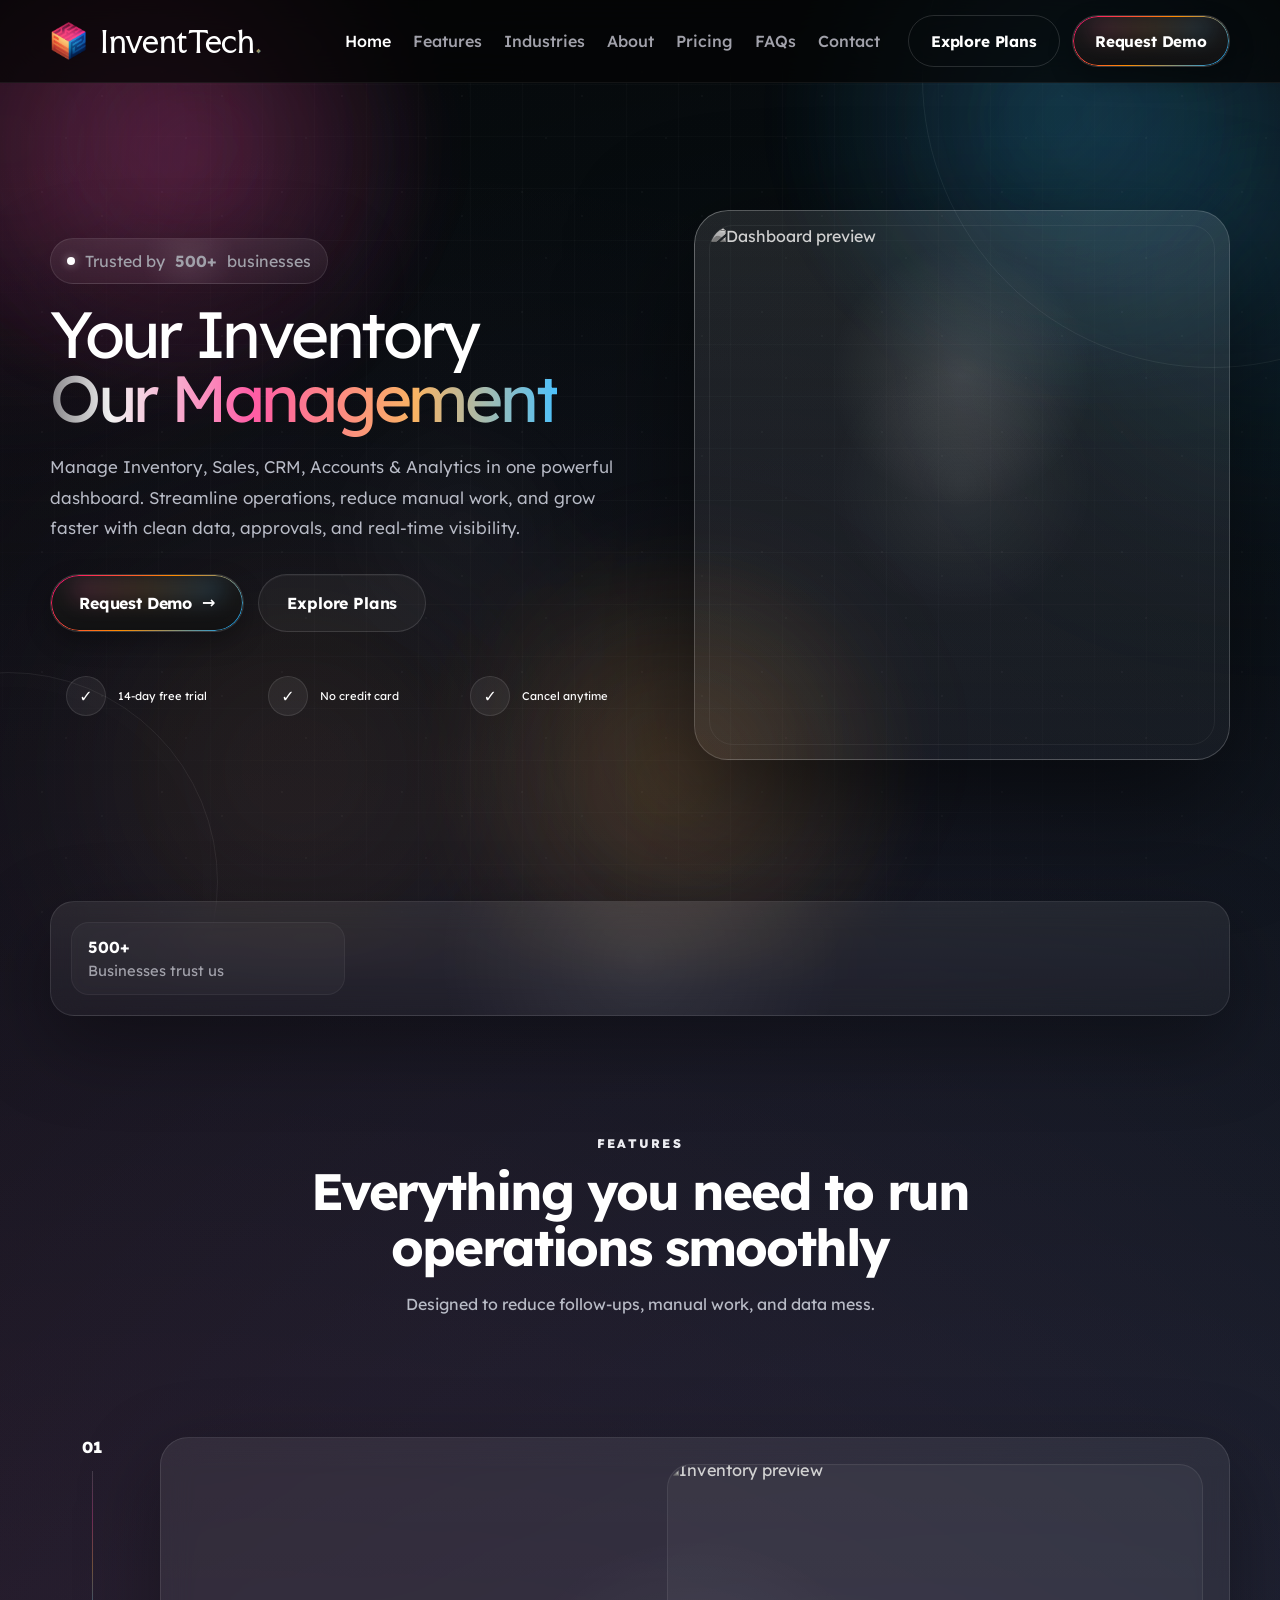
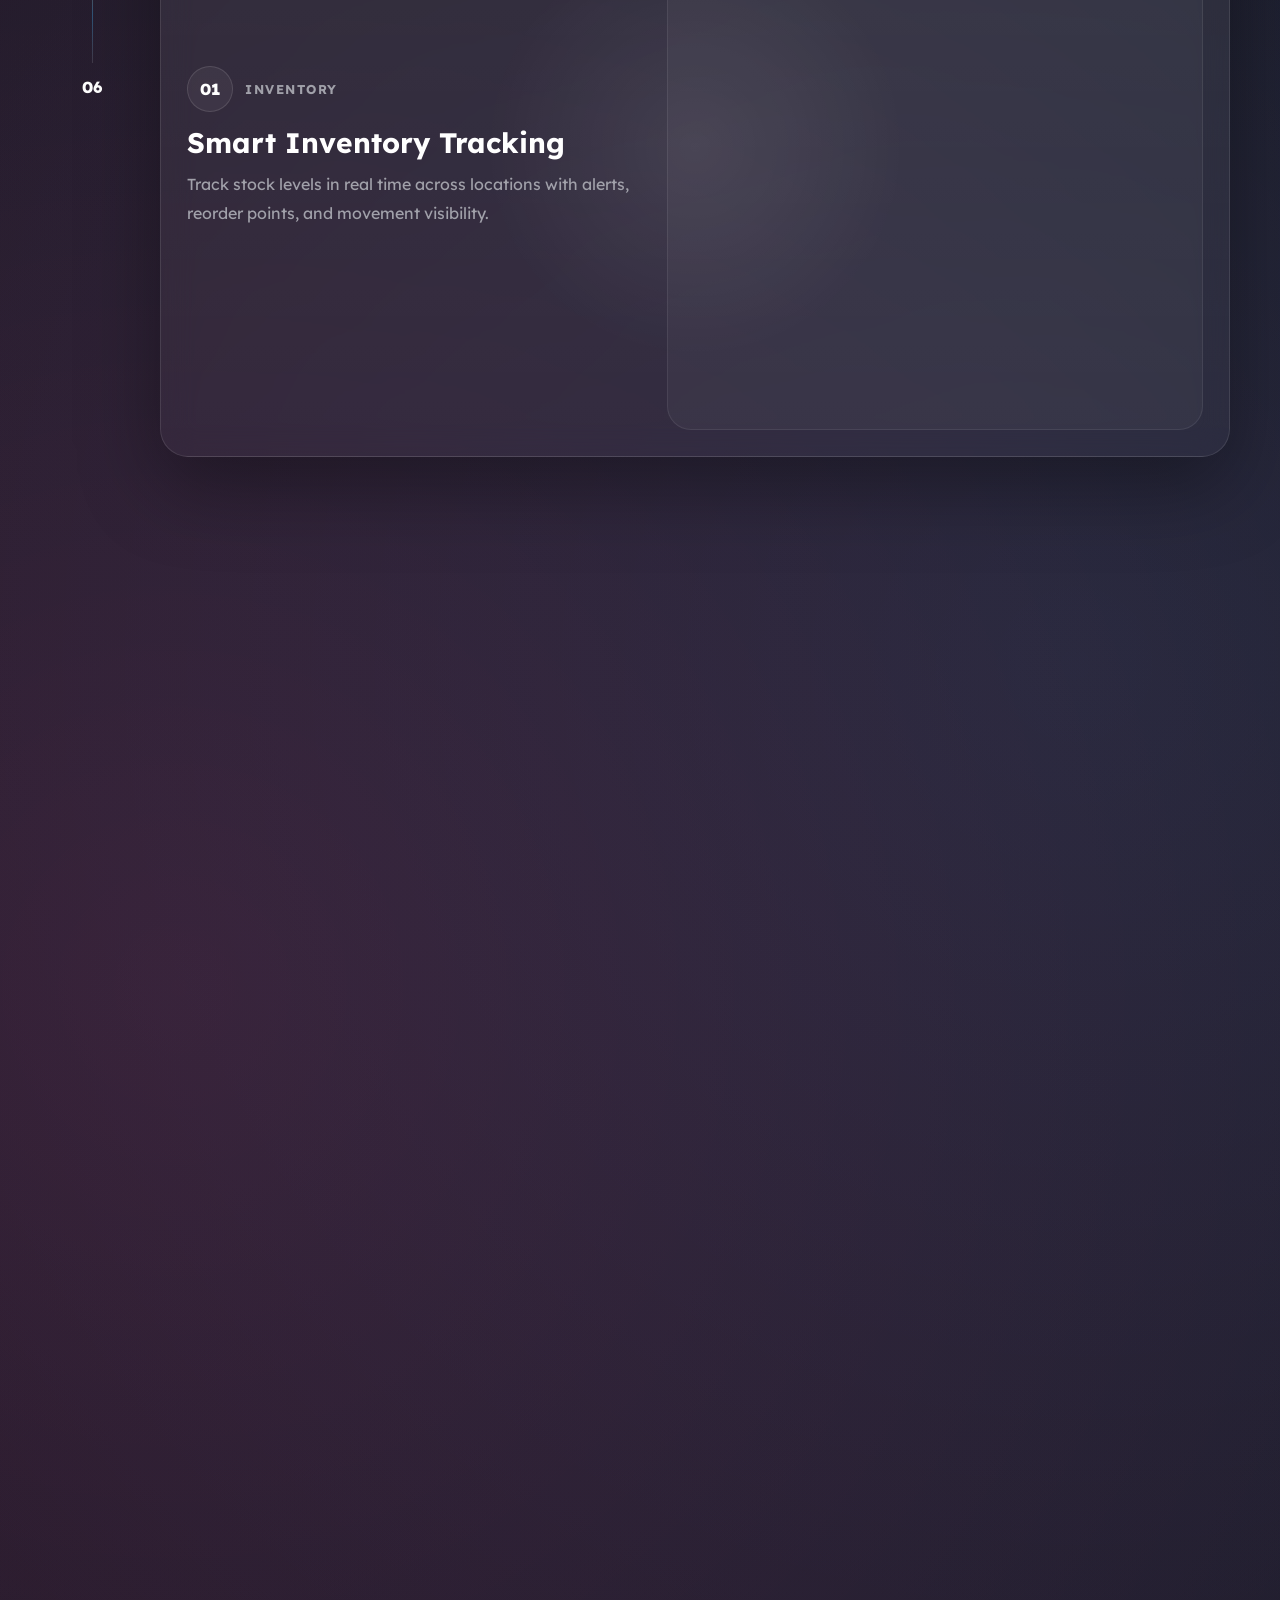
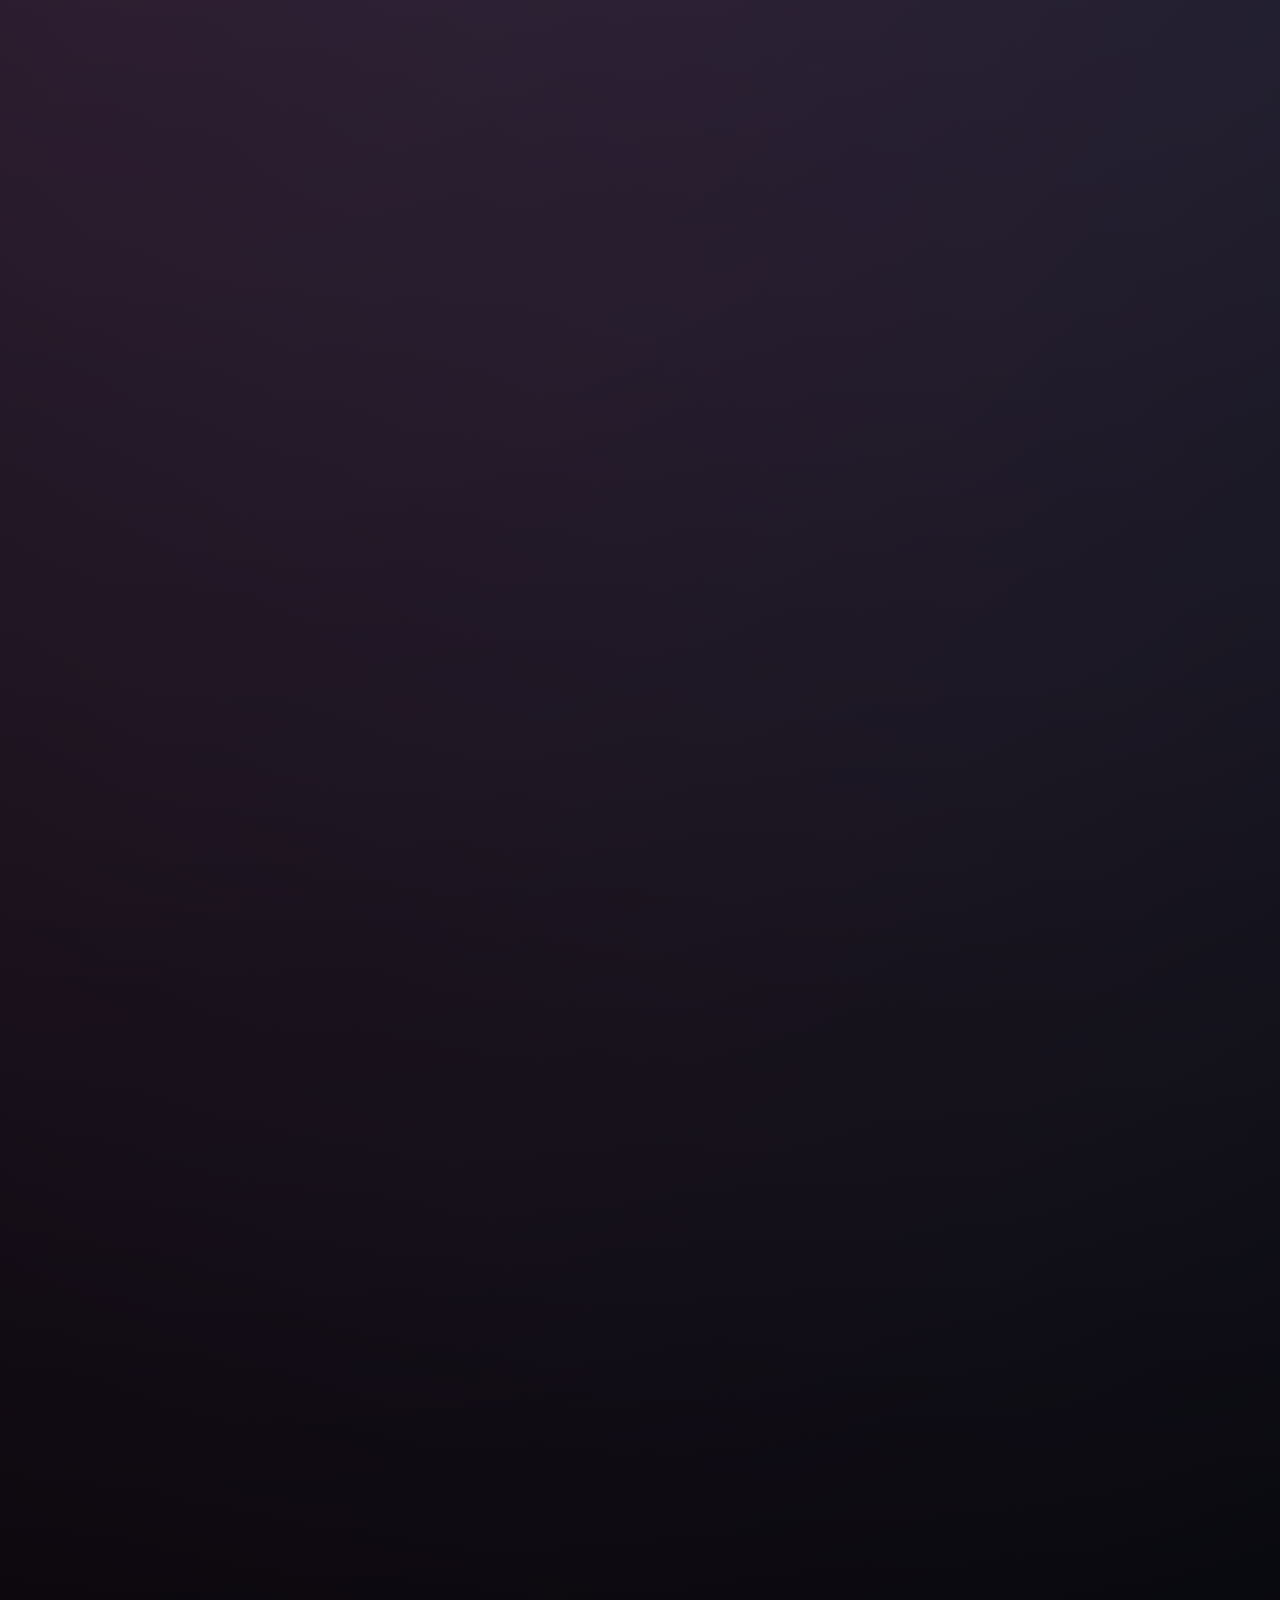
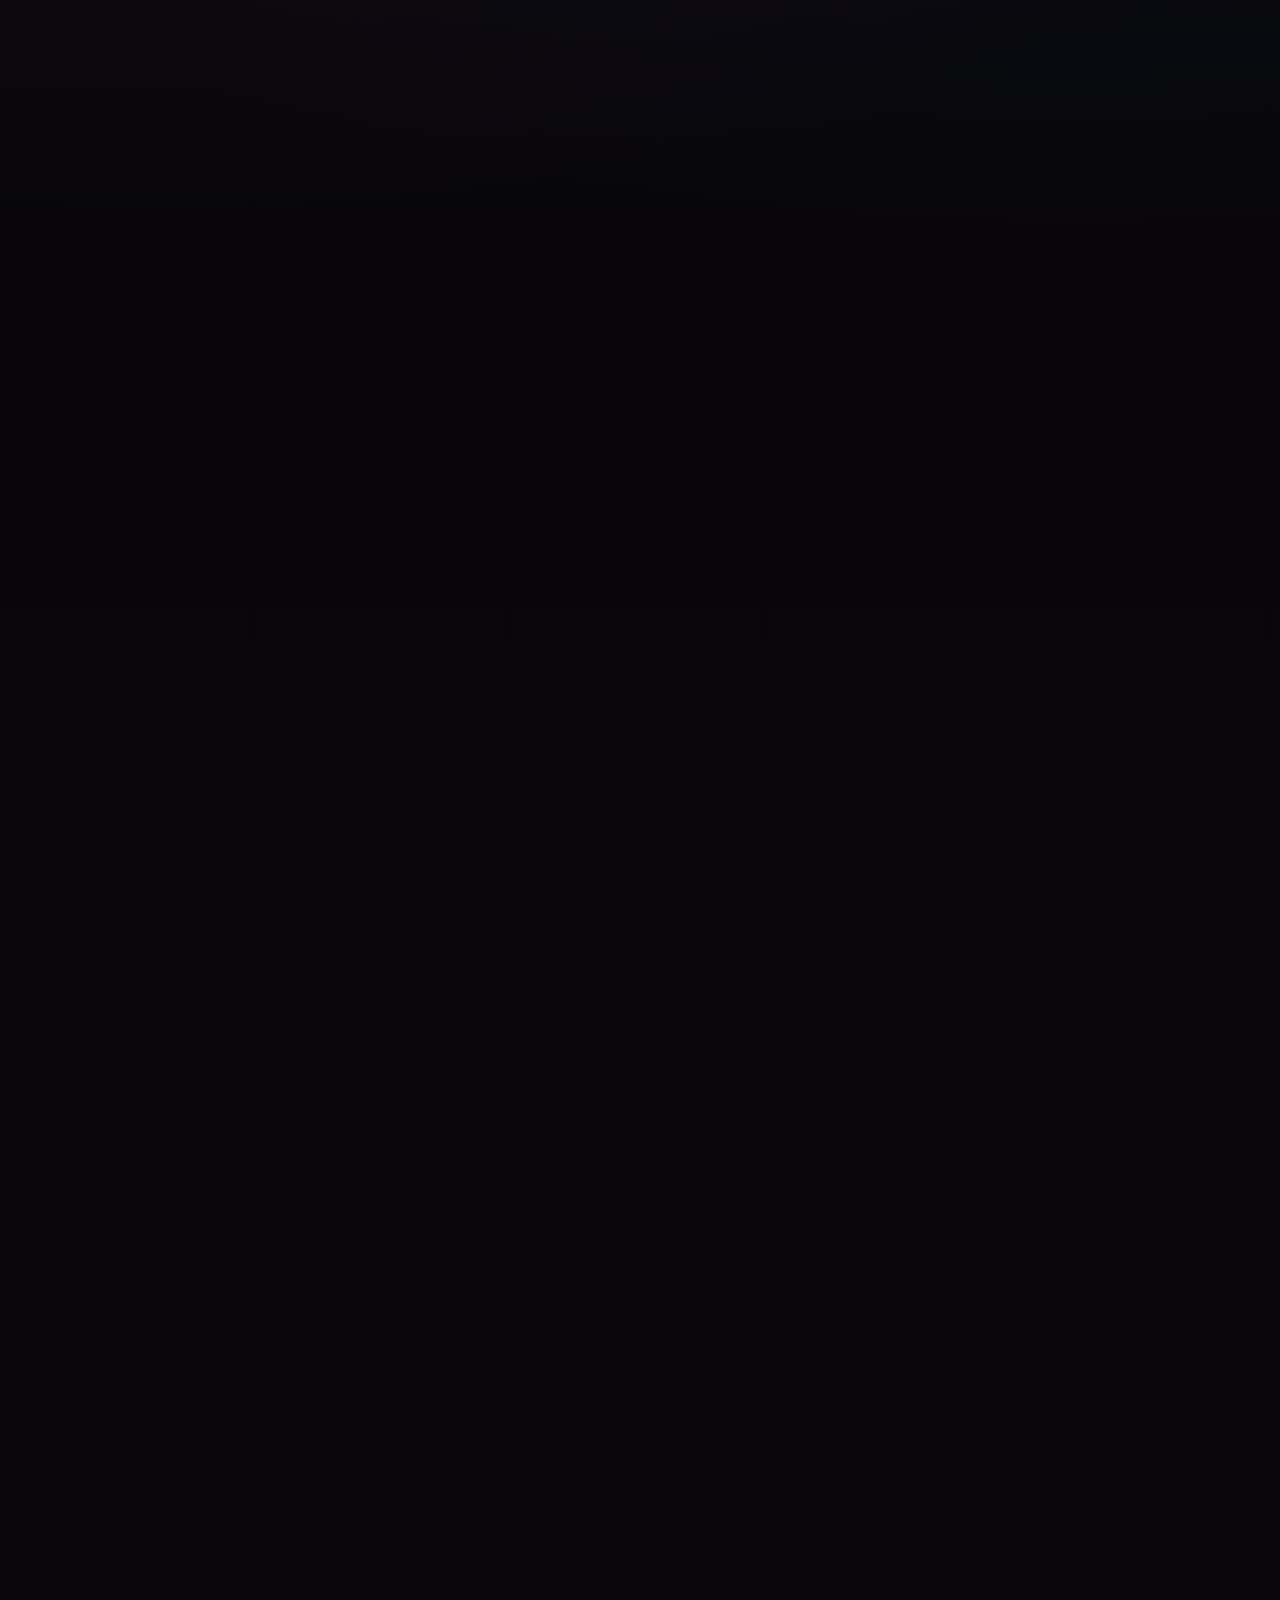
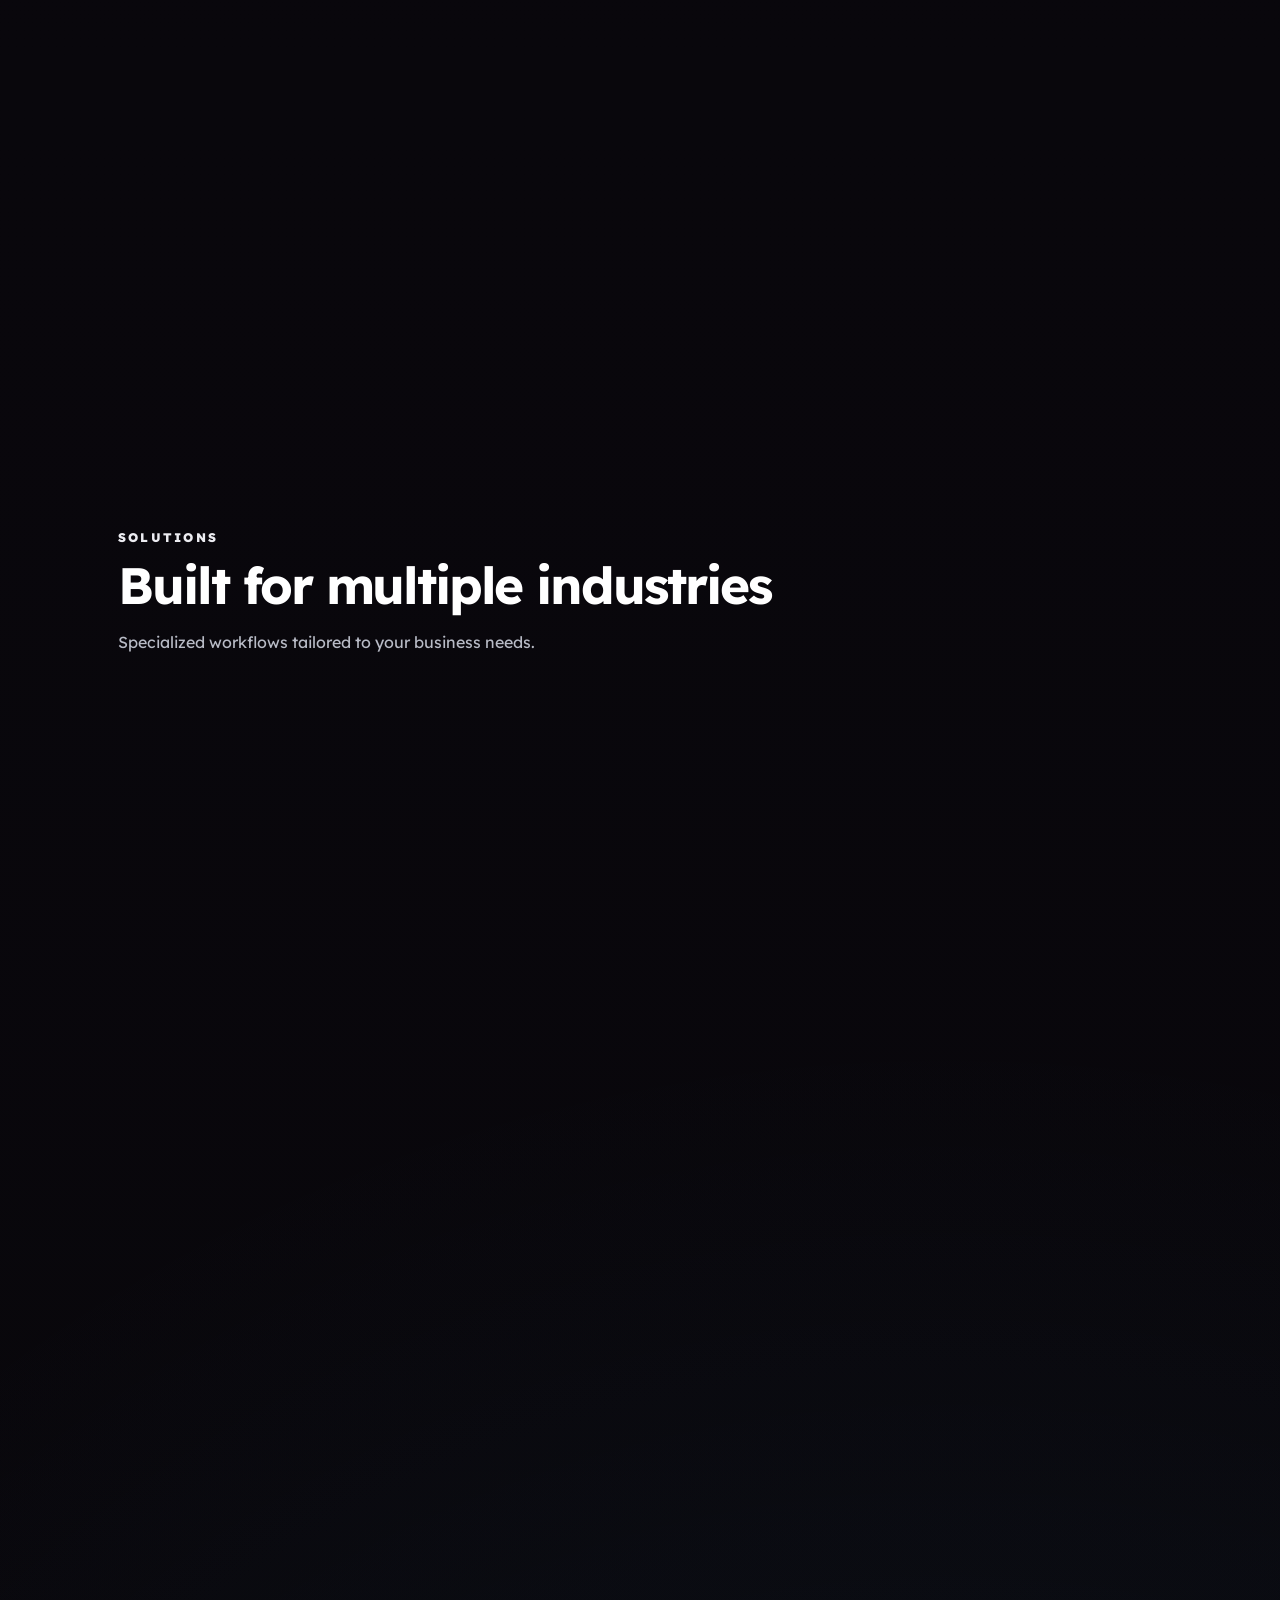
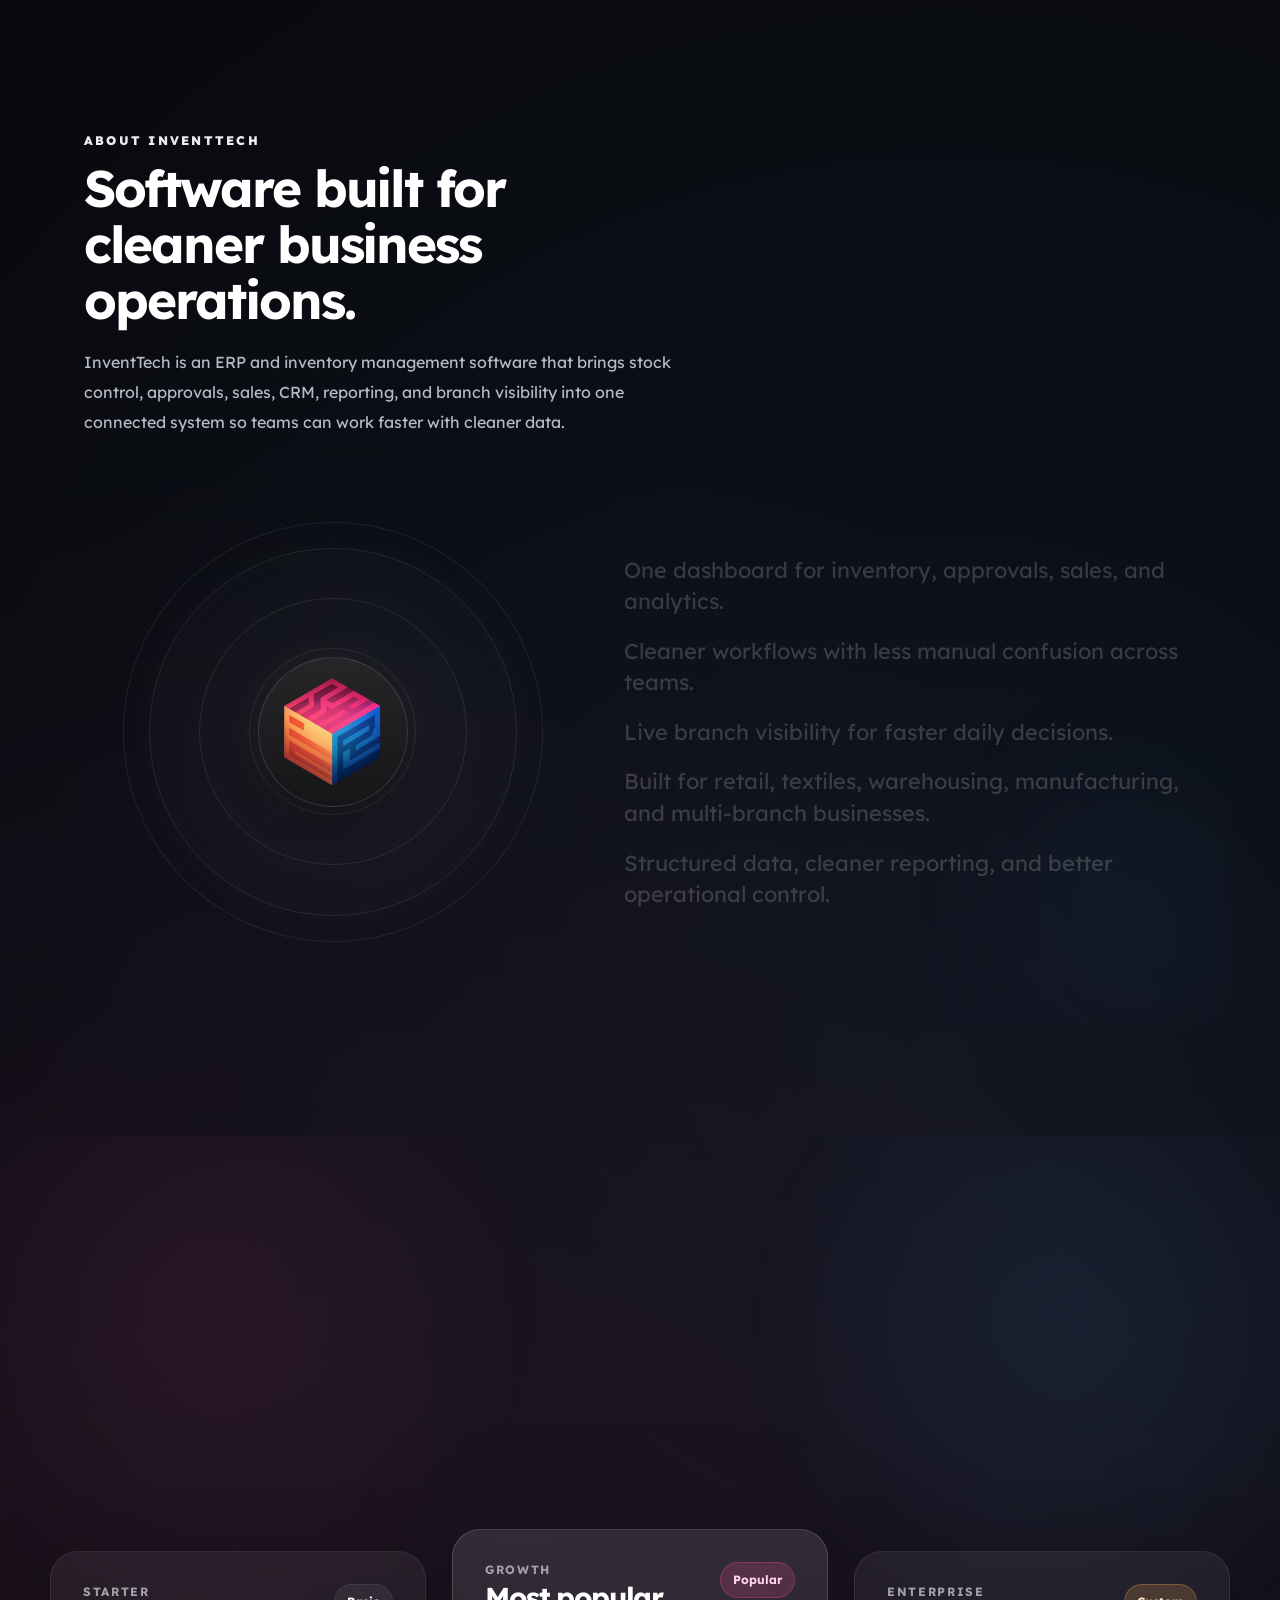
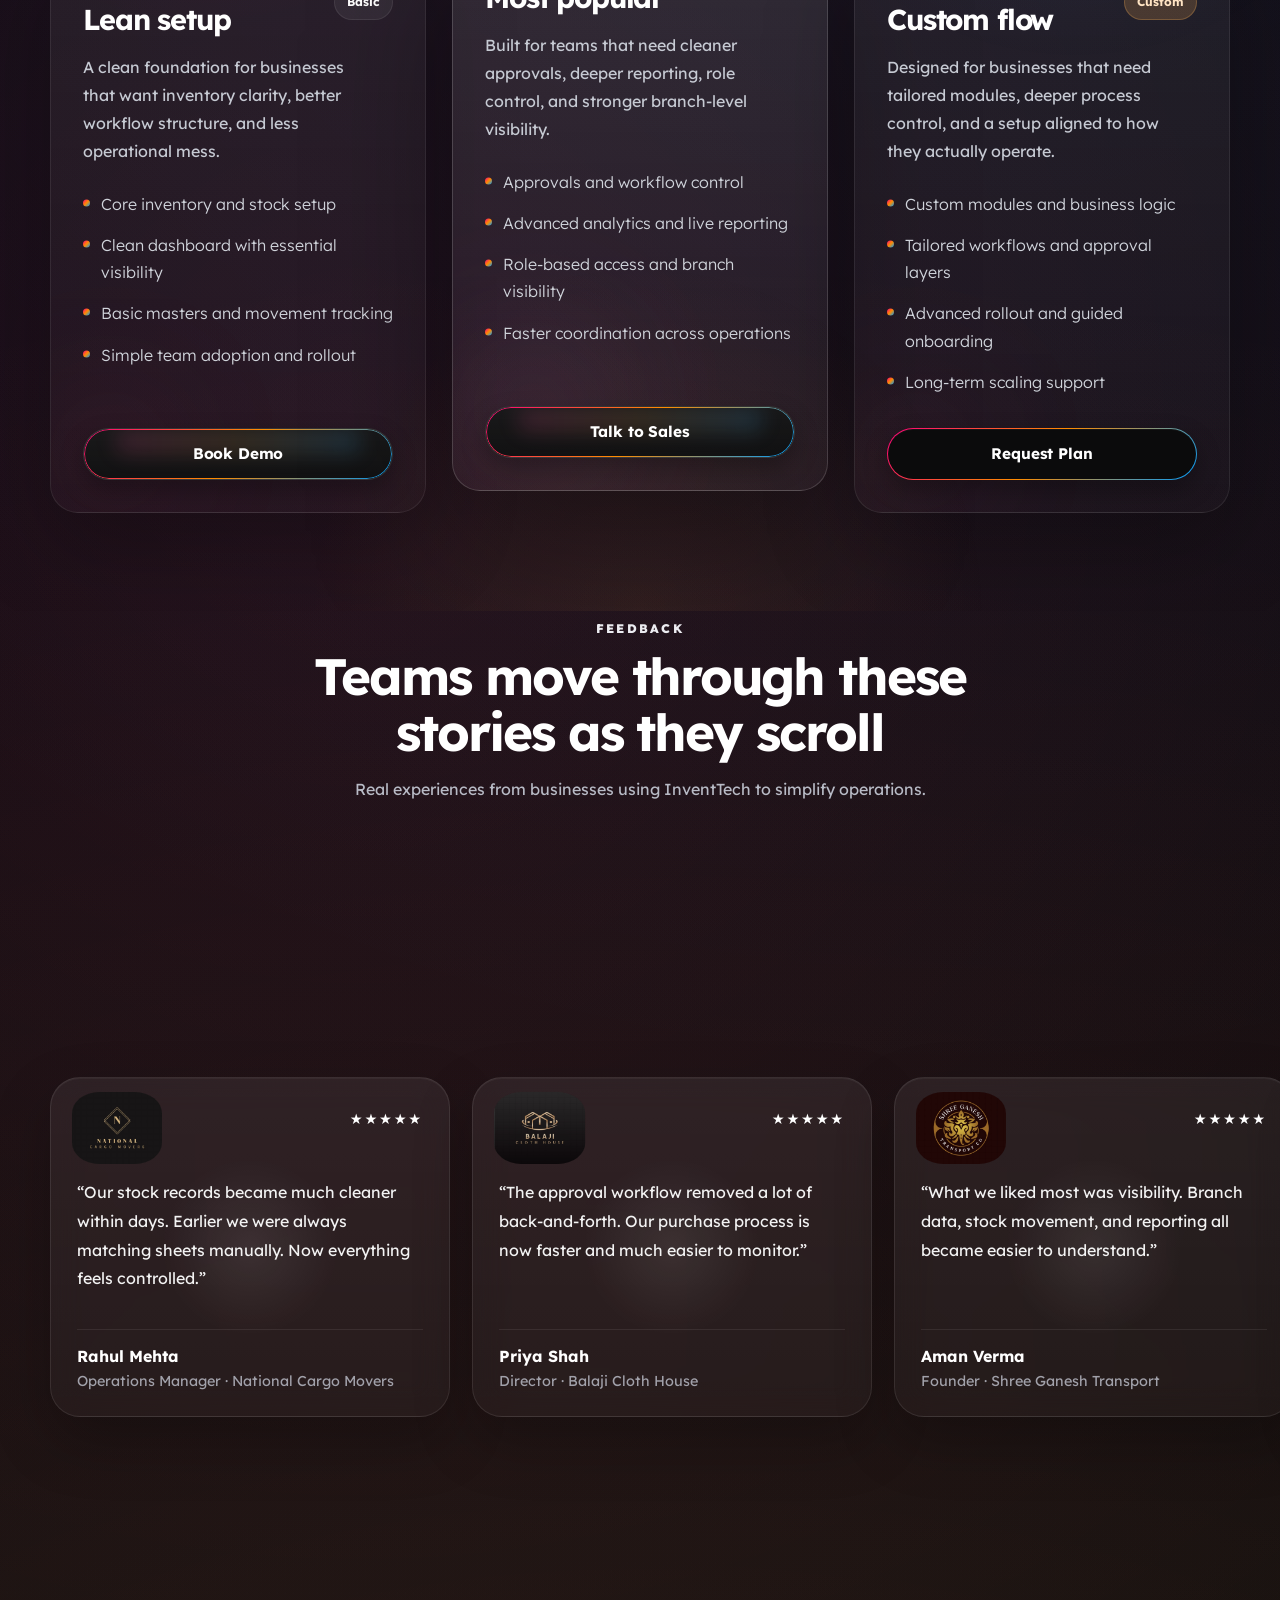
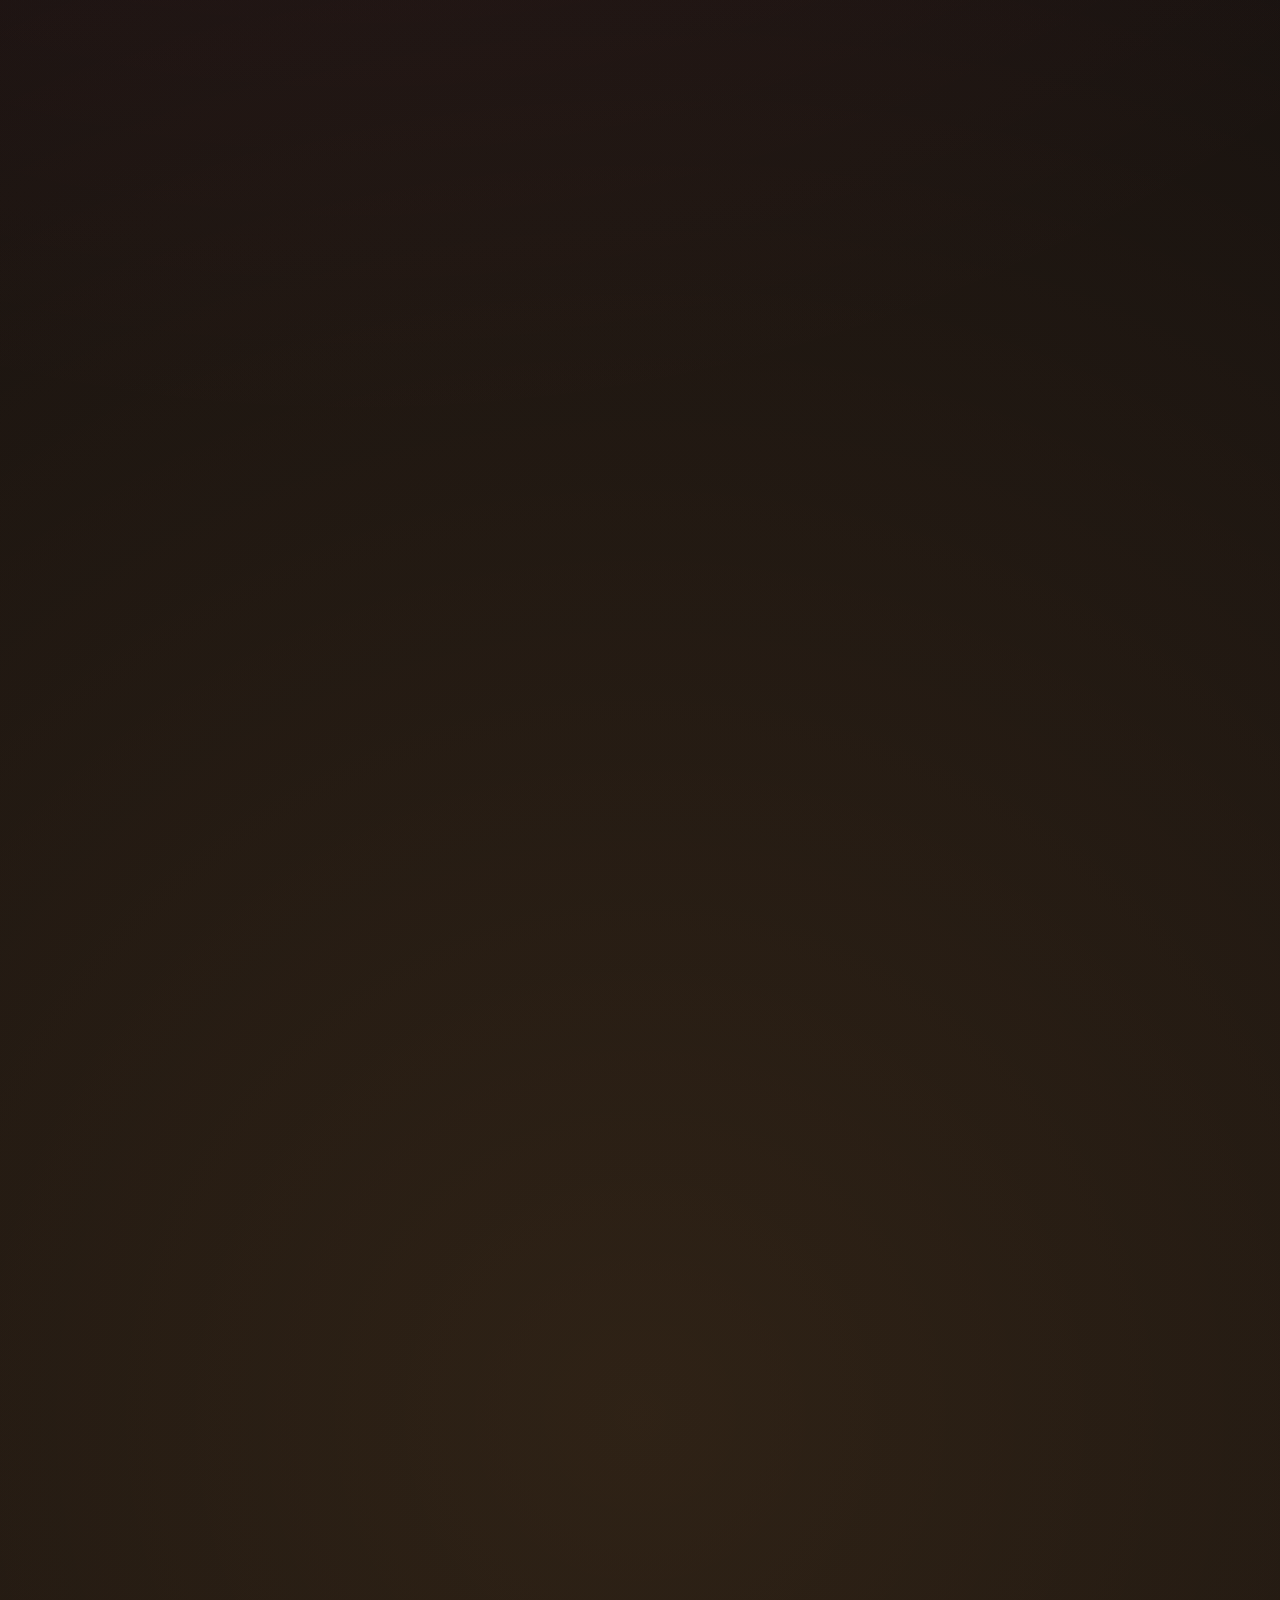
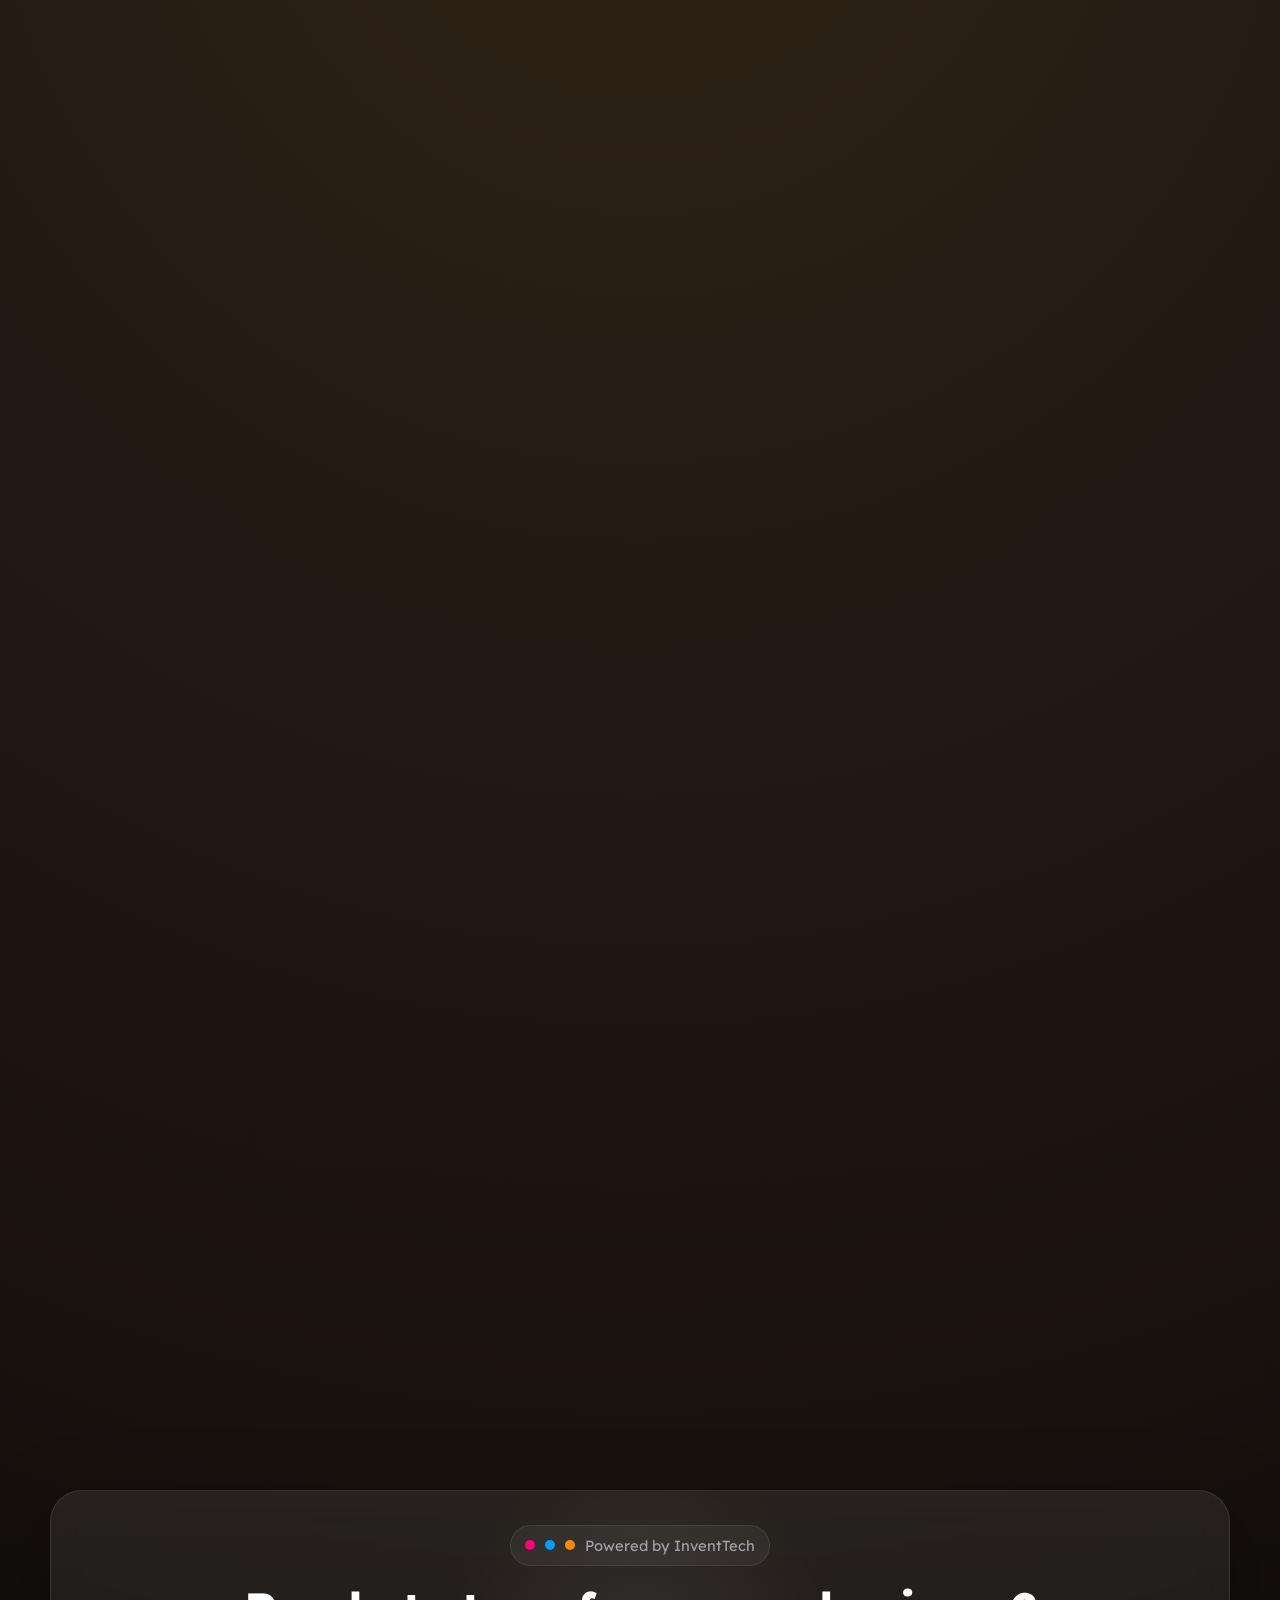
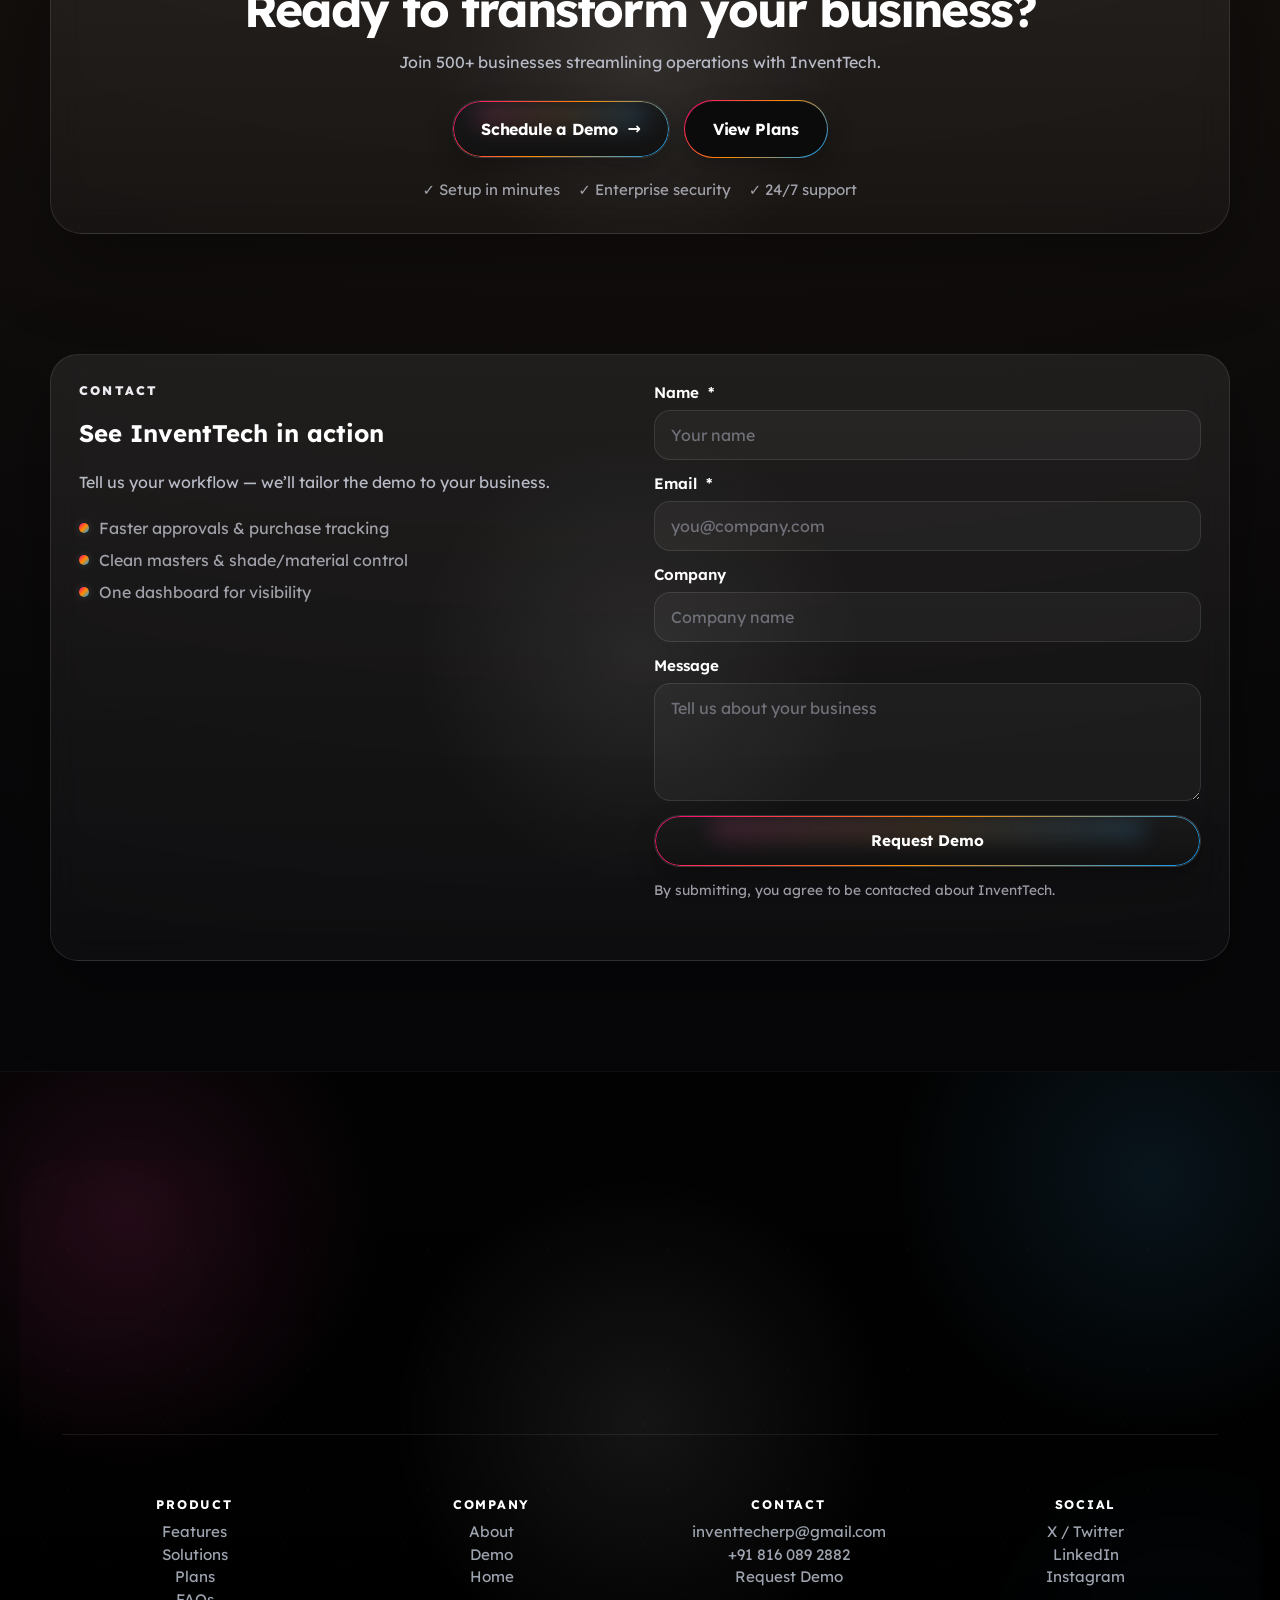
==== index.html @ 354787e5 "bug 8 solved" ====
<!DOCTYPE html>
<html lang="en">

<head>
  <meta charset="UTF-8" />
  <meta name="viewport" content="width=device-width, initial-scale=1.0" />
  <title>InventTech. — ERP & Inventory Management</title>
  <meta name="description"
    content="InventTech helps businesses manage inventory, sales, CRM, accounts, approvals, and analytics in one powerful platform." />

  <link rel="preconnect" href="https://fonts.googleapis.com" />
  <link rel="preconnect" href="https://fonts.gstatic.com" crossorigin />
  <link href="https://fonts.googleapis.com/css2?family=Inter:wght@400;500;600;700;800;900&display=swap"
    rel="stylesheet" />

  <link rel="stylesheet" href="style.css" />
  <link rel="icon" type="image/png" href="favicon.ico.png">
</head>

<body class="preload">
  <div class="intro-loader" id="introLoader" aria-hidden="true">
    <div class="intro-loader__inner">
      <div class="intro-loader__glow"></div>
      <span><img src="logo.png" class="logo-loader" alt=""></span>
      <div class="intro-loader__brand">
        <span class="intro-loader__word intro-loader__slogan ">InventTech. &nbsp;</span>
        <span class="intro-loader__word">Where Invention Meets Inventory</span>

      </div>
    </div>
  </div>

  <div class="progress" aria-hidden="true">
    <span class="progress__bar" id="progressBar"></span>
  </div>

  <div class="bg" aria-hidden="true">
    <span class="blob b1"></span>
    <span class="blob b2"></span>
    <span class="blob b3"></span>
    <span class="ring r1"></span>
    <span class="ring r2"></span>
    <div class="grid"></div>
    <div class="noise"></div>
  </div>

  <header class="header">
    <div class="container header__inner">
      <a class="brand magnetic" href="#top" aria-label="InventTech Home">
        <span><img class="logo-header" src="logo.png" alt=""></span>
        <span class="brand__text">InventTech<span class="dot">.</span></span>
      </a>

      <nav class="nav" aria-label="Primary navigation">
        <button class="nav__toggle magnetic" id="navToggle" aria-label="Open menu" aria-expanded="false"
          aria-controls="navPanel" type="button">
          <span></span><span></span><span></span>
        </button>

        <div class="nav__panel" id="navPanel">
          <ul class="nav__links" role="list">
            <li><a class="nav__link is-active" href="#top">Home</a></li>
            <li><a class="nav__link" href="#features">Features</a></li>
            <li><a class="nav__link" href="#industries">Industries</a></li>
            <li><a class="nav__link" href="#about">About</a></li>
            <li><a class="nav__link" href="#pricing">Pricing</a></li>
            <li><a class="nav__link" href="#faqs">FAQs</a></li>
            <li><a class="nav__link" href="#contact">Contact</a></li>
          </ul>

          <div class="nav__cta">


            <a class="btn btn--ghost magnetic ripple" href="#pricing">
              <span>Explore Plans</span>
            </a>
            <a class="btn btn--primary magnetic ripple" href="#contact">
              <span class="btn__shine"></span>
              <span>Request Demo</span>
            </a>
          </div>
        </div>
      </nav>
    </div>
  </header>

  <main id="top" class="main">
    <section class="hero container">
      <div class="hero__left">
        <div class="badge reveal spotlight" style="--d:0">
          <span class="badge__dot"></span>
          Trusted by
          <b><span class="count" data-count="500" data-suffix="+">0</span></b>
          businesses
        </div>

        <h1 class="hero__title reveal" style="--d:1">
          Your Inventory<br />
          <span class="grad">Our Management</span>
        </h1>

        <p class="hero__sub reveal" style="--d:2">
          Manage Inventory, Sales, CRM, Accounts & Analytics in one powerful dashboard.
          Streamline operations, reduce manual work, and grow faster with clean data,
          approvals, and real-time visibility.
        </p>

        <div class="hero__actions reveal" style="--d:3">
          <a class="btn btn--primary btn--lg magnetic ripple" href="#contact">
            <span class="btn__shine"></span>
            <span>Request Demo</span>
            <span class="btn__icon">→</span>
          </a>

          <a class="btn btn--soft btn--lg magnetic ripple" href="#pricing">
            <span>Explore Plans</span>
          </a>
        </div>

        <div class="mini-stats reveal" style="--d:4">
          <div class="mini ">
            <div class="mini__icon">✓</div>
            <div class="mini__text">
              <div class="mini__v">14-day free trial</div>
            </div>
          </div>

          <div class="mini ">
            <div class="mini__icon">✓</div>
            <div class="mini__text">
              <div class="mini__v">No credit card </div>
            </div>
          </div>

          <div class="mini ">
            <div class="mini__icon">✓</div>
            <div class="mini__text">
              <div class="mini__v">Cancel anytime</div>
            </div>
          </div>
        </div>
      </div>

      <div class="hero__right">
        <div class="device reveal spotlight tilt" style="--d:2">
          <div class="device__shine" aria-hidden="true"></div>
          <img class="device__img"
            src="https://images.unsplash.com/photo-1551288049-bebda4e38f71?q=80&w=1600&auto=format&fit=crop"
            alt="Dashboard preview" loading="lazy" />
        </div>
      </div>
    </section>

    <section class="strip" id="statsStrip">
      <div class="container strip__inner spotlight">
        <div class="strip__item strip__card">
          <div class="strip__k">500+</div>
          <div class="strip__v">Businesses trust us</div>
        </div>

        <div class="strip__item strip__card">
          <div class="strip__k">99.9%</div>
          <div class="strip__v">Uptime guaranteed</div>
        </div>

        <div class="strip__item strip__card">
          <div class="strip__k">24/7</div>
          <div class="strip__v">Real-time analytics</div>
        </div>

        <div class="strip__item strip__card">
          <div class="strip__k">50+</div>
          <div class="strip__v">Countries worldwide</div>
        </div>
      </div>
    </section>

    <section class="feature-showcase" id="features">
      <div class="container">
        <div class="feature-showcase__intro">
          <p class="kicker">Features</p>
          <h2>Everything you need to run operations smoothly</h2>
          <p class="sub">Designed to reduce follow-ups, manual work, and data mess.</p>
        </div>
      </div>

      <div class="feature-showcase__scroll" id="featureScrollArea">
        <div class="feature-showcase__pin">
          <div class="container">
            <div class="feature-showcase__frame">
              <aside class="feature-showcase__side">
                <div class="feature-count">
                  <span id="featureCurrent">01</span>
                  <span class="feature-count__line"></span>
                  <span>06</span>
                </div>
              </aside>

              <div class="feature-panel spotlight" id="featurePanel">
                <div class="feature-panel__copy">
                  <div class="feature-panel__meta">
                    <span class="feature-panel__num" id="featureNum">01</span>
                    <span class="feature-panel__label" id="featureLabel">Inventory</span>
                  </div>

                  <h3 id="featureTitle">Smart Inventory Tracking</h3>
                  <p id="featureDesc">
                    Track stock levels in real time across locations with alerts,
                    reorder points, and movement visibility.
                  </p>
                </div>

                <div class="feature-panel__media">
                  <span class="feature-panel__glitch"></span>
                  <img id="featureImage"
                    src="https://unsplash.com/photos/brown-wooden-shelf-on-white-floor-tiles-jr1DdTyU7eA"
                    alt="Inventory preview" />
                </div>
              </div>
            </div>
          </div>
        </div>
      </div>
    </section>

    <section class="section container" id="industries">
      <div class="industries-showcase ">
        <div class="industries-showcase__inner">
          <div class="industries-showcase__top">
            <div>
              <p class="kicker">Solutions</p>
              <h2>Built for multiple industries</h2>
              <p class="sub">Specialized workflows tailored to your business needs.</p>
            </div>

          </div>

          <div class="industries-layout" id="industriesFall">
            <article class="industry-card industry-card--wide industry-fall spotlight">
              <div class="industry-card__icon">⬣</div>
              <div class="industry-card__content">
                <h3>Textile & Garments</h3>
                <p>
                  Track raw materials, greige, shades, finishing, job work, and dispatches with cleaner operational
                  visibility.
                </p>
              </div>
            </article>

            <article class="industry-card industry-fall spotlight">
              <div class="industry-card__icon">◳</div>
              <div class="industry-card__content">
                <h3>Retail & Supermarkets</h3>
                <p>Handle billing, item masters, stock movement, and branch-level performance from one dashboard.</p>
              </div>
            </article>

            <article class="industry-card industry-fall spotlight">
              <div class="industry-card__icon">▦</div>
              <div class="industry-card__content">
                <h3>Warehousing & Distribution</h3>
                <p>Monitor inventory movement, dispatches, inward tracking, and transfer workflows with speed.</p>
              </div>
            </article>

            <article class="industry-card industry-fall spotlight">
              <div class="industry-card__icon">▤</div>
              <div class="industry-card__content">
                <h3>Manufacturing</h3>
                <p>Connect production, materials, approvals, and process checkpoints inside one operational system.</p>
              </div>
            </article>

            <article class="industry-card industry-fall spotlight">
              <div class="industry-card__icon">◍</div>
              <div class="industry-card__content">
                <h3>CRM & Sales Management</h3>
                <p>Manage leads, customer history, sales tracking, and follow-ups with better visibility and control.
                </p>
              </div>
            </article>

            <article class="industry-card industry-card--wide industry-fall spotlight">
              <div class="industry-card__icon">◎</div>
              <div class="industry-card__content">
                <h3>Multi-branch Businesses</h3>
                <p>Get centralized control across locations with live data, cleaner reporting, and role-based
                  operations.</p>
              </div>
            </article>
          </div>
        </div>
      </div>
    </section>

    <!-- WORKING ABOUT SECTION -->
    <section class="section container" id="about">
      <div class="about-character">
        <div class="about-character__bg" aria-hidden="true">
          <span class="about-character__orb about-character__orb--1"></span>
          <span class="about-character__orb about-character__orb--2"></span>
          <span class="about-character__grid"></span>
        </div>

        <div class="about-character__head reveal" style="--d:0">
          <p class="kicker">About InventTech</p>
          <h2>Software built for cleaner business operations.</h2>
          <p class="about-character__para">
            InventTech is an ERP and inventory management software that brings stock control,
            approvals, sales, CRM, reporting, and branch visibility into one connected system
            so teams can work faster with cleaner data.
          </p>
        </div>

        <div class="about-character__stage" id="aboutStage">
          <div class="about-character__logoBox spotlight" id="aboutLogoBox">
            <div class="about-character__ring about-character__ring--1"></div>
            <div class="about-character__ring about-character__ring--2"></div>
            <div class="about-character__ring about-character__ring--3"></div>

            <div class="about-character__logoCore">
              <span class="about-logo"><img src="logo.png"></span>
            </div>
          </div>

          <div class="about-character__lines" id="aboutLines">
            <p class="about-character__line" data-text="One dashboard for inventory, approvals, sales, and analytics.">
            </p>
            <p class="about-character__line" data-text="Cleaner workflows with less manual confusion across teams."></p>
            <p class="about-character__line" data-text="Live branch visibility for faster daily decisions."></p>
            <p class="about-character__line"
              data-text="Built for retail, textiles, warehousing, manufacturing, and multi-branch businesses."></p>
            <p class="about-character__line"
              data-text="Structured data, cleaner reporting, and better operational control."></p>
          </div>
        </div>
      </div>
    </section>

    <!-- WORKING PRICING SECTION -->
    <section class="section pricing-clean" id="pricing">
      <div class="container">
        <div class="pricing-clean__intro reveal" style="--d:0">
          <p class="kicker">Plans</p>
          <h2>Choose a setup that matches your business flow</h2>
          <p class="pricing-clean__sub">
            From fast-moving teams to multi-branch businesses, InventTech scales around your workflow, approvals,
            reporting, and operational visibility.
          </p>
        </div>

        <div class="pricing-clean__grid pricing-clean__grid--stagger">
          <article class="pricing-clean__card pricing-reveal spotlight">
            <div class="pricing-clean__glow"></div>
            <div class="pricing-clean__head">
              <div>
                <span class="pricing-clean__eyebrow">Starter</span>
                <h3>Lean setup</h3>
              </div>
              <span class="pricing-clean__badge">Basic</span>
            </div>

            <p class="pricing-clean__desc">
              A clean foundation for businesses that want inventory clarity, better workflow structure, and less
              operational mess.
            </p>

            <ul class="pricing-clean__list">
              <li>Core inventory and stock setup</li>
              <li>Clean dashboard with essential visibility</li>
              <li>Basic masters and movement tracking</li>
              <li>Simple team adoption and rollout</li>
            </ul>

            <a class="btn btn--primary magnetic ripple pricing-clean__btn" href="#contact">
              <span class="btn__shine"></span>
              <span>Book Demo</span>
            </a>
          </article>

          <article class="pricing-clean__card pricing-clean__card--featured pricing-reveal spotlight">
            <div class="pricing-clean__glow"></div>
            <div class="pricing-clean__head">
              <div>
                <span class="pricing-clean__eyebrow">Growth</span>
                <h3>Most popular</h3>
              </div>
              <span class="pricing-clean__badge pricing-clean__badge--hot">Popular</span>
            </div>

            <p class="pricing-clean__desc">
              Built for teams that need cleaner approvals, deeper reporting, role control, and stronger branch-level
              visibility.
            </p>

            <ul class="pricing-clean__list">
              <li>Approvals and workflow control</li>
              <li>Advanced analytics and live reporting</li>
              <li>Role-based access and branch visibility</li>
              <li>Faster coordination across operations</li>
            </ul>

            <a class="btn btn--primary magnetic ripple pricing-clean__btn" href="#contact">
              <span class="btn__shine"></span>
              <span>Talk to Sales</span>
            </a>
          </article>

          <article class="pricing-clean__card pricing-reveal spotlight">
            <div class="pricing-clean__glow"></div>
            <div class="pricing-clean__head">
              <div>
                <span class="pricing-clean__eyebrow">Enterprise</span>
                <h3>Custom flow</h3>
              </div>
              <span class="pricing-clean__badge pricing-clean__badge--custom">Custom</span>
            </div>

            <p class="pricing-clean__desc">
              Designed for businesses that need tailored modules, deeper process control, and a setup aligned to how
              they actually operate.
            </p>

            <ul class="pricing-clean__list">
              <li>Custom modules and business logic</li>
              <li>Tailored workflows and approval layers</li>
              <li>Advanced rollout and guided onboarding</li>
              <li>Long-term scaling support</li>
            </ul>

            <a class="btn btn--outlineGrad magnetic ripple pricing-clean__btn" href="#contact">
              <span>Request Plan</span>
            </a>
          </article>
        </div>

      </div>
    </section>

    <section class="feedback-scroll" id="feedback">
      <div class="container">
        <div class="section__head reveal" style="--d:0">
          <p class="kicker">Feedback</p>
          <h2>Teams move through these stories as they scroll</h2>
          <p class="sub">
            Real experiences from businesses using InventTech to simplify operations.
          </p>
        </div>
      </div>

      <div class="feedback-scroll__area" id="feedbackScrollArea">
        <div class="feedback-scroll__pin">
          <div class="container">
            <div class="feedback-track" id="feedbackTrack">

              <!-- Card 1 -->
              <article class="feedback-card spotlight">

                <div class="feedback-card__top">
                  <img src="/client/c1.jpeg" class="feedback-card__logo">
                  <div class="feedback-card__stars">★★★★★</div>
                </div>

                <p class="feedback-card__text">
                  “Our stock records became much cleaner within days. Earlier we were always matching sheets manually.
                  Now everything feels controlled.”
                </p>

                <div class="feedback-card__user">
                  <strong>Rahul Mehta</strong>
                  <span>Operations Manager · National Cargo Movers</span>
                </div>

              </article>

              <!-- Card 2 -->
              <article class="feedback-card spotlight">

                <div class="feedback-card__top">
                  <img src="/client/c2.jpeg" class="feedback-card__logo">
                  <div class="feedback-card__stars">★★★★★</div>
                </div>

                <p class="feedback-card__text">
                  “The approval workflow removed a lot of back-and-forth. Our purchase process is now faster and much
                  easier to monitor.”
                </p>

                <div class="feedback-card__user">
                  <strong>Priya Shah</strong>
                  <span>Director · Balaji Cloth House</span>
                </div>

              </article>

              <!-- Card 3 -->
              <article class="feedback-card spotlight">

                <div class="feedback-card__top">
                  <img src="/client/c3.jpeg" class="feedback-card__logo">
                  <div class="feedback-card__stars">★★★★★</div>
                </div>

                <p class="feedback-card__text">
                  “What we liked most was visibility. Branch data, stock movement, and reporting all became easier to
                  understand.”
                </p>

                <div class="feedback-card__user">
                  <strong>Aman Verma</strong>
                  <span>Founder · Shree Ganesh Transport</span>
                </div>

              </article>

              <!-- Card 4 -->
              <article class="feedback-card spotlight">

                <div class="feedback-card__top">
                  <img src="/client/c4.jpeg" class="feedback-card__logo">
                  <div class="feedback-card__stars">★★★★★</div>
                </div>

                <p class="feedback-card__text">
                  “It feels premium but still practical. The dashboard gives our team exactly what they need without
                  making things complicated.”
                </p>

                <div class="feedback-card__user">
                  <strong>Neha Patel</strong>
                  <span>Admin Head · Shivam Textile Mills</span>
                </div>

              </article>

              <!-- Card 5 -->
              <article class="feedback-card spotlight">

                <div class="feedback-card__top">
                  <img src="/client/c5.jpeg" class="feedback-card__logo">
                  <div class="feedback-card__stars">★★★★★</div>
                </div>

                <p class="feedback-card__text">
                  “We reduced manual confusion in billing and inventory updates. It gave us better confidence in daily
                  operations.”
                </p>

                <div class="feedback-card__user">
                  <strong>Karan Joshi</strong>
                  <span>Owner · City Style Clothing Store</span>
                </div>

              </article>

              <!-- Card 6 -->
              <article class="feedback-card spotlight">

                <div class="feedback-card__top">
                  <img src="/client/c6.png" class="feedback-card__logo">
                  <div class="feedback-card__stars">★★★★★</div>
                </div>

                <p class="feedback-card__text">
                  “InventTech helped us connect approvals, sales, and stock under one system. That alone saved us a lot
                  of wasted effort.”
                </p>

                <div class="feedback-card__user">
                  <strong>Sneha Kapoor</strong>
                  <span>Business Lead · Shree radhe Textile</span>
                </div>

              </article>

            </div>
          </div>
        </div>
      </div>
    </section>

    <section class="section container" id="faqs">
      <div class="faq-section">
        <div class="section__head reveal" style="--d:0">
          <p class="kicker">FAQs</p>
          <h2>Questions businesses usually ask</h2>
          <p class="sub">Everything you need to know before getting started with InventTech.</p>
        </div>

        <div class="faq-list" id="faqList">
          <article class="faq-item spotlight reveal" style="--d:0">
            <button class="faq-q" type="button" aria-expanded="false">
              <span>What kind of businesses is InventTech built for?</span>
              <span class="faq-icon">+</span>
            </button>
            <div class="faq-a">
              <p>
                InventTech is designed for inventory-heavy and process-driven businesses like
                retail, textiles, warehousing, manufacturing, and multi-branch operations.
              </p>
            </div>
          </article>

          <article class="faq-item spotlight reveal" style="--d:1">
            <button class="faq-q" type="button" aria-expanded="false">
              <span>Can I manage multiple branches or warehouses?</span>
              <span class="faq-icon">+</span>
            </button>
            <div class="faq-a">
              <p>
                Yes. You can manage stock movement, transfers, branch visibility, and reporting
                across multiple locations from one dashboard.
              </p>
            </div>
          </article>

          <article class="faq-item spotlight reveal" style="--d:2">
            <button class="faq-q" type="button" aria-expanded="false">
              <span>Does InventTech support approvals and purchase workflows?</span>
              <span class="faq-icon">+</span>
            </button>
            <div class="faq-a">
              <p>
                Yes. You can streamline approvals, purchase orders, operational checks, and
                role-based actions with better visibility and control.
              </p>
            </div>
          </article>

          <article class="faq-item spotlight reveal" style="--d:3">
            <button class="faq-q" type="button" aria-expanded="false">
              <span>Is there a free trial?</span>
              <span class="faq-icon">+</span>
            </button>
            <div class="faq-a">
              <p>
                Yes. You can start with a 14-day free trial to explore workflows, dashboards,
                and core operational features.
              </p>
            </div>
          </article>

          <article class="faq-item spotlight reveal" style="--d:4">
            <button class="faq-q" type="button" aria-expanded="false">
              <span>Can the platform be customized for my workflow?</span>
              <span class="faq-icon">+</span>
            </button>
            <div class="faq-a">
              <p>
                Yes. Enterprise plans can include custom modules, onboarding support, and
                workflows adapted to your business process.
              </p>
            </div>
          </article>
        </div>
      </div>
    </section>

    <section class="cta" id="cta" aria-label="Call to action">
      <div class="container cta__inner">
        <div class="cta__card reveal spotlight" style="--d:0">
          <div class="cta__badge">
            <span class="sw sw--pink"></span>
            <span class="sw sw--blue"></span>
            <span class="sw sw--orange"></span>
            <span class="cta__badgeText">Powered by InventTech</span>
          </div>

          <h2>Ready to transform your business?</h2>
          <p>Join 500+ businesses streamlining operations with InventTech.</p>

          <div class="cta__actions">
            <a class="btn btn--primary btn--lg magnetic ripple" href="#contact">
              <span class="btn__shine"></span>
              <span>Schedule a Demo</span>
              <span class="btn__icon">→</span>
            </a>

            <a class="btn btn--outlineGrad btn--lg magnetic ripple" href="#pricing">
              <span>View Plans</span>
            </a>
          </div>

          <div class="cta__meta">
            <span>✓ Setup in minutes</span>
            <span>✓ Enterprise security</span>
            <span>✓ 24/7 support</span>
          </div>
        </div>
      </div>
    </section>

    <section class="section container" id="contact">
      <div class="contact reveal spotlight" style="--d:0">
        <div class="contact__left">
          <p class="kicker">Contact</p>
          <h2>See InventTech in action</h2>
          <p class="sub">Tell us your workflow — we’ll tailor the demo to your business.</p>

          <div class="contact__points">
            <div class="point"><span class="p"></span> Faster approvals & purchase tracking</div>
            <div class="point"><span class="p"></span> Clean masters & shade/material control</div>
            <div class="point"><span class="p"></span> One dashboard for visibility</div>
          </div>
        </div>

        <form class="form" id="contactForm" method="POST"
          action="https://script.google.com/macros/s/AKfycbxYS3xcGPdi1spj-niBzF9z4s0mZ5GdnhuZikQyIIcuK-Q1tYqLF8KOabkIiByArsty/exec"
          target="hidden_iframe">
          <label>
            <span>Name <span class="required">*</span></span>
            <input type="text" name="name" placeholder="Your name" required />
          </label>

          <label>
            <span>Email <span class="required">*</span></span>
            <input type="email" name="email" placeholder="you@company.com" required
              pattern="[a-z0-9._%+-]+@[a-z0-9.-]+\.[a-z]{2,}$" />
          </label>

          <label>
            <span>Company</span>
            <input type="text" name="company" placeholder="Company name" />
          </label>

          <label>
            <span>Message</span>
            <textarea name="message" rows="4" placeholder="Tell us about your business"></textarea>
          </label>

          <button class="btn btn--primary magnetic ripple" type="submit">
            <span class="btn__shine"></span>
            <span>Request Demo</span>
          </button>

          <p class="tiny">By submitting, you agree to be contacted about InventTech.</p>
          <p class="form__msg" id="formMsg" aria-live="polite"></p>
        </form>

        <div id="popup" class="popup">✔ Request sent!</div>

        <iframe name="hidden_iframe" style="display:none;"></iframe>

        <audio id="tingSound">
          <source src="https://cdn.pixabay.com/audio/2022/03/15/audio_2b7b0c8f1b.mp3">
        </audio>
      </div>
    </section>

    <footer class="footer footer-contrast spotlight">
      <div class="container footer-contrast__wrap">
        <div class="footer-contrast__shell ">
          <div class="footer-contrast__bg" aria-hidden="true">
            <span class="footer-contrast__noise"></span>
            <span class="footer-contrast__glow footer-contrast__glow--1"></span>
            <span class="footer-contrast__glow footer-contrast__glow--2"></span>
          </div>

          <div class="footer-contrast__top">
            <div class="footer-contrast__brand reveal" style="--d:0">

              <div class="footer-logo"> <img class="footer-logo" src="logo.png" alt=""></div>
              <a class="footer-contrast__logo" href="#top">
                <span class="brand__text">InventTech<span class="dot">.</span></span>
              </a>

              <p class="footer-contrast__tag">
                Let’s build your workflow around clarity, speed, and control.
              </p>

            </div>


          </div>

          <div class="footer-contrast__links">
            <div class="footer-contrast__col">
              <span class="footer-contrast__label">Product</span>
              <a href="#features">Features</a>
              <a href="#industries">Solutions</a>
              <a href="#pricing">Plans</a>
              <a href="#faqs">FAQs</a>
            </div>

            <div class="footer-contrast__col">
              <span class="footer-contrast__label">Company</span>
              <a href="#about">About</a>
              <a href="#contact">Demo</a>
              <a href="#top">Home</a>
            </div>

            <div class="footer-contrast__col">
              <span class="footer-contrast__label">Contact</span>
              <a href="mailto:inventtecherp@gmail.com">inventtecherp@gmail.com</a>
              <a href="tel:+918160892882">+91 816 089 2882</a>
              <a href="#contact">Request Demo</a>
            </div>

            <div class="footer-contrast__col">
              <span class="footer-contrast__label">Social</span>
              <a href="https://x.com/InventTech75832" target="_blank" rel="noopener noreferrer">X / Twitter</a>
              <a href="https://www.linkedin.com/in/invent-tech-3b252b3b2/" target="_blank"
                rel="noopener noreferrer">LinkedIn</a>

              <a href="https://www.instagram.com/inventtecherpofficial/" target="_blank"
                rel="noopener noreferrer">Instagram</a>
            </div>
          </div>

          <div class="footer-contrast__bottom">
            <p>© <span id="year"></span> InventTech. All rights reserved.</p>

            <div class="footer-contrast__bottomLinks">
              <a href="#features">Features</a>
              <a href="#pricing">Plans</a>
              <a href="#contact">Contact</a>
              <a href="#top">Back to top</a>
            </div>
          </div>
        </div>
      </div>
    </footer>
  </main>

  <script src="script.js"></script>

</body>

<script>

  window.onload = function () {

    const form = document.getElementById("contactForm");
    const popup = document.getElementById("popup");
    const sound = document.getElementById("tingSound");

    form.addEventListener("submit", function () {

      popup.classList.add("show");
      sound.play();

      setTimeout(function () {
        popup.classList.remove("show");
      }, 3500);

    });

  }

</script>

</html>
---- style.css ----
@import url('https://fonts.googleapis.com/css2?family=Faculty+Glyphic&family=Lexend:wght@100..900&family=Outfit:wght@100..900&display=swap');


:root {
  --bg: #050505;
  --bg2: #0d0d0d;
  --panel: rgba(255, 255, 255, 0.04);
  --panel-2: rgba(255, 255, 255, 0.07);
  --line: rgba(255, 255, 255, 0.1);
  --line-soft: rgba(255, 255, 255, 0.06);

  --text: #ffffff;
  --text-soft: #f3f3f3;
  --muted: #a1a1aa;
  --muted-2: #71717a;

  --white: #ffffff;
  --black: #000000;

  --pink: #fd007a;
  --orange: #ff8c00;
  --blue: #009dff;

  --grad-main: linear-gradient(135deg, var(--pink), var(--orange), var(--blue));
  --grad-logo: linear-gradient(135deg, var(--pink) 0%, var(--orange) 50%, var(--blue) 100%);
  --grad-border: linear-gradient(135deg, rgba(255, 255, 255, 0.22), rgba(255, 255, 255, 0.04), rgba(255, 255, 255, 0.1));
  --grad-text: linear-gradient(90deg, #ffffff7e 0%, #f1f1f1 12%, #ff5ca5 40%, #f9b363 72%, #4ec2fc 100%);

  --shadow: 0 24px 80px rgba(0, 0, 0, 0.45);

  --container: 1180px;

  --mx: 0;
  --my: 0;
  --sx: 50%;
  --sy: 50%;
  --bx: 0px;
  --by: 0px;
  --lx: 50%;
  --ly: 30%;
}

* {
  box-sizing: border-box;
}

html {
  scroll-behavior: smooth;
}

body {
  margin: 0;
  color: var(--text);
  font-family: "Lexend", system-ui, -apple-system, Segoe UI, Roboto, Arial;
  background:
    radial-gradient(circle at 14% 16%, rgba(255, 79, 163, 0.18), transparent 18%),
    radial-gradient(circle at 84% 14%, rgba(66, 183, 255, 0.18), transparent 20%),
    radial-gradient(circle at 50% 78%, rgba(255, 179, 87, 0.16), transparent 22%),
    radial-gradient(circle at 28% 62%, rgba(255, 79, 163, 0.10), transparent 16%),
    radial-gradient(circle at 74% 56%, rgba(66, 183, 255, 0.08), transparent 18%),
    linear-gradient(180deg, #040404 0%, #09070c 40%, #060608 100%);
  overflow-x: hidden;
}

body.preload {
  overflow: hidden;
}

body.preload * {
  transition: none !important;
}

a {
  text-decoration: none;
  color: inherit;
}

button,
input,
textarea {
  font: inherit;
}

img {
  display: block;
  max-width: 100%;
}

ul[role="list"] {
  list-style: none;
  margin: 0;
  padding: 0;
}

.container {
  width: min(calc(100% - 32px), var(--container));
  margin-inline: auto;
}

/* background */

.bg {
  position: fixed;
  inset: -8%;
  pointer-events: none;
  overflow: hidden;
  z-index: -1;
  filter: saturate(115%);
}

.bg::before,
.bg::after {
  content: "";
  position: absolute;
  inset: 0;
  pointer-events: none;
}

.bg::before {
  background:
    radial-gradient(circle at 20% 22%, rgba(255, 79, 163, 0.20), transparent 18%),
    radial-gradient(circle at 78% 18%, rgba(66, 183, 255, 0.18), transparent 20%),
    radial-gradient(circle at 52% 82%, rgba(255, 179, 87, 0.16), transparent 22%),
    radial-gradient(circle at 38% 58%, rgba(255, 255, 255, 0.035), transparent 14%);
  filter: blur(30px);
  opacity: 0.9;
}

.bg::after {
  background:
    radial-gradient(circle at calc(18% + (var(--mx) * 4%)) calc(20% + (var(--my) * 3%)), rgba(255, 79, 163, 0.14), transparent 18%),
    radial-gradient(circle at calc(82% - (var(--mx) * 4%)) calc(18% - (var(--my) * 3%)), rgba(66, 183, 255, 0.14), transparent 20%),
    radial-gradient(circle at calc(54% + (var(--mx) * 2%)) 78%, rgba(255, 179, 87, 0.12), transparent 20%);
  filter: blur(46px);
  opacity: 0.8;
  mix-blend-mode: screen;
  animation: auroraDrift 18s ease-in-out infinite alternate;
}

.blob,
.ring {
  position: absolute;
  border-radius: 999px;
}

.blob {
  filter: blur(110px);
  opacity: 0.42;
  mix-blend-mode: screen;
}

.b1 {
  width: 380px;
  height: 380px;
  background: rgba(255, 79, 163, 0.34);
  top: 2%;
  left: -80px;
  transform: translate3d(calc(var(--mx) * 14px), calc(var(--my) * 10px), 0);
}

.b2 {
  width: 340px;
  height: 340px;
  background: rgba(66, 183, 255, 0.28);
  top: 18%;
  right: -60px;
  transform: translate3d(calc(var(--mx) * -16px), calc(var(--my) * -10px), 0);
}

.b3 {
  width: 320px;
  height: 320px;
  background: rgba(255, 179, 87, 0.22);
  bottom: 4%;
  left: 16%;
  transform: translate3d(calc(var(--mx) * 12px), calc(var(--my) * -12px), 0);
}

.r1,
.r2 {
  border: 1px solid rgba(255, 255, 255, 0.07);
  box-shadow: inset 0 0 80px rgba(255, 255, 255, 0.02);
}

.r1 {
  width: 580px;
  height: 580px;
  top: -140px;
  right: -120px;
}

.r2 {
  width: 420px;
  height: 420px;
  bottom: -120px;
  left: -100px;
}

.grid {
  position: absolute;
  inset: 0;
  background-image:
    linear-gradient(rgba(255, 255, 255, 0.04) 1px, transparent 1px),
    linear-gradient(90deg, rgba(255, 255, 255, 0.04) 1px, transparent 1px);
  background-size: 52px 52px;
  opacity: 0.55;
  mask-image: radial-gradient(circle at center, black 42%, transparent 94%);
}

.noise {
  position: absolute;
  inset: 0;
  opacity: 0.03;
  background-image:
    radial-gradient(circle at 20% 20%, white 1px, transparent 1px),
    radial-gradient(circle at 70% 40%, white 1px, transparent 1px),
    radial-gradient(circle at 40% 75%, white 1px, transparent 1px);
  background-size: 120px 120px;
}

@keyframes auroraDrift {
  0% {
    transform: translate3d(0, 0, 0) scale(1);
  }

  100% {
    transform: translate3d(1.5%, -1.5%, 0) scale(1.06);
  }
}

/* loader */

.intro-loader {
  position: fixed;
  inset: 0;
  z-index: 10000;
  display: grid;
  place-items: center;
  background:
    radial-gradient(circle at 50% 50%, rgba(255, 255, 255, 0.03), transparent 22%),
    radial-gradient(circle at 50% 50%, rgba(255, 79, 163, 0.08), transparent 32%),
    radial-gradient(circle at 52% 48%, rgba(66, 183, 255, 0.06), transparent 34%),
    #000;
}

.intro-loader__inner {
  position: relative;
  display: grid;
  place-items: center;
  min-width: 400px;
  min-height: 140px;
}

.intro-loader__glow {
  position: absolute;
  border-radius: 50%;
  background:
    radial-gradient(circle, rgba(255, 79, 163, 0.14) 0%, rgba(255, 179, 87, 0.10) 35%, rgba(66, 183, 255, 0.10) 58%, transparent 76%);
  filter: blur(36px);
  animation: splashGlowIn 1.4s ease both;
}

.intro-loader__brand {
  position: relative;
  z-index: 2;
  font-size: clamp(2.5rem, 7vw, 5.4rem);
  font-weight: 900;
  letter-spacing: -0.09em;
  line-height: 1;
  color: #fff;
  text-shadow:
    0 0 12px rgba(255, 255, 255, 0.12),
    0 0 30px rgba(255, 255, 255, 0.06);
  animation: splashBrandIn 1.1s cubic-bezier(0.22, 1, 0.36, 1) 0.15s both;
  text-align: center;
  display: flex;
  flex-direction: column;
}

.logo-loader{
  height: 100px;
  width: 100px;
  margin-bottom: 10px;
}

.intro-loader__word {
  display: inline-block;
  color: var(--blue);
  font-weight: 400;
  font-family: "Lexend";
  font-size: clamp(1rem, 2vw, 2.0rem);
  letter-spacing: -0.05em;
}
.intro-loader__slogan {
  display: inline-block;
  color: var(--white);
  font-weight: 400;
  font-family: "Lexend";
  font-size: clamp(2rem, 5vw, 4.0rem);
}

.intro-loader.is-exiting {
  animation: splashSlideDown 1.05s cubic-bezier(0.22, 1, 0.36, 1) forwards;
}

.intro-loader.is-exiting .intro-loader__brand {
  animation: splashBrandOutDown 0.7s ease forwards;
}

.intro-loader.is-exiting .intro-loader__glow {
  animation: splashGlowOut 0.7s ease forwards;
}

@keyframes splashBrandIn {
  0% {
    opacity: 0;
    transform: translateY(22px) scale(0.94);
    filter: blur(8px);
  }

  100% {
    opacity: 1;
    transform: translateY(0) scale(1);
    filter: blur(0);
  }
}

@keyframes splashGlowIn {
  0% {
    opacity: 0;
    transform: scale(0.82);
  }

  100% {
    opacity: 1;
    transform: scale(1);
  }
}

@keyframes splashSlideDown {
  0% {
    transform: translateY(0);
  }

  100% {
    transform: translateY(100%);
  }
}

@keyframes splashBrandOutDown {
  0% {
    opacity: 1;
    transform: translateY(0) scale(1);
    filter: blur(0);
  }

  100% {
    opacity: 0;
    transform: translateY(30px) scale(0.98);
    filter: blur(8px);
  }
}

@keyframes splashGlowOut {
  0% {
    opacity: 1;
    transform: scale(1);
  }

  100% {
    opacity: 0;
    transform: scale(1.12);
  }
}

.progress {
  position: fixed;
  inset: 0 0 auto;
  height: 4px;
  z-index: 9999;
}

.progress__bar {
  display: block;
  width: 0;
  height: 100%;
  background: var(--grad-logo);
  box-shadow: 0 0 18px rgba(66, 183, 255, 0.35);
}

.main {
  position: relative;
}

.kicker {
  margin: 0 0 12px;
  color: #ececf1;
  text-transform: uppercase;
  letter-spacing: 0.18em;
  font-size: 0.78rem;
  font-weight: 800;
}

.sub {
  color: #b8bbc6;
  margin: 14px auto 0;
  line-height: 1.8;
  max-width: 640px;
}

.grad {
  background: var(--grad-text);
  -webkit-background-clip: text;
  -webkit-text-fill-color: transparent;
}

.dot {
  background: var(--grad-logo);
  -webkit-background-clip: text;
  -webkit-text-fill-color: transparent;
}

.section {
  padding: 110px 0;
}

.section__head {
  max-width: 760px;
  margin: 0 auto 44px;
  text-align: center;
}

.section__head h2,
.feature-showcase__intro h2,
.industries-showcase__top h2,
.about-character__head h2,
.pricing-clean__intro h2 {
  margin: 0;
  font-size: clamp(2rem, 4vw, 3.3rem);
  line-height: 1.1;
  letter-spacing: -0.04em;
  color: var(--white);
}

.reveal {
  opacity: 0;
  transform: translateY(22px);
  transition: opacity 0.7s ease, transform 0.7s ease;
  transition-delay: calc(var(--d, 0) * 90ms);
}

.reveal.is-visible {
  opacity: 1;
  transform: translateY(0);
}

.spotlight {
  position: relative;
  overflow: hidden;
}

.spotlight::after {
  content: "";
  position: absolute;
  inset: 0;
  pointer-events: none;
  background: radial-gradient(circle at var(--sx, 50%) var(--sy, 50%), rgba(255, 255, 255, 0.08), transparent 34%);
  z-index: 1;
}

.spotlight>* {
  position: relative;
  z-index: 2;
}

/* header */

.header {
  position: sticky;
  top: 0;
  z-index: 100;
  backdrop-filter: blur(18px);
  background: rgba(5, 5, 5, 0.74);
  border-bottom: 1px solid rgba(255, 255, 255, 0.06);
}

.header__inner {
  min-height: 82px;
  display: flex;
  align-items: center;
  justify-content: space-between;
  gap: 22px;
}

.brand {
  display: flex;
  align-items: center;
  gap: 12px;
  letter-spacing: -0.02em;
}

.brand__text {
  font-size: 1.9rem;
  color: var(--white);
  font-family: "Faculty Glyphic";
}

.nav {
  position: relative;
}

.nav__toggle {
  display: none;
  width: 48px;
  height: 48px;
  border-radius: 16px;
  border: 1px solid var(--line);
  background: rgba(255, 255, 255, 0.04);
  cursor: pointer;
  padding: 0;
}

.nav__toggle span {
  display: block;
  width: 20px;
  height: 2px;
  margin: 5px auto;
  background: white;
  border-radius: 999px;
}

.nav__panel {
  display: flex;
  align-items: center;
  gap: 28px;
}

.nav__links {
  display: flex;
  gap: 22px;
  font-weight: 200;
  align-items: center;
}

.nav__link {
  color: var(--muted);
  font-weight: 500;
  transition: color 0.22s ease;
}

.nav__link:hover,
.nav__link.is-active {
  color: var(--white);
}

.nav__cta {
  display: flex;
  gap: 12px;
  align-items: center;
}

/* buttons */

.btn {
  position: relative;
  display: inline-flex;
  align-items: center;
  justify-content: center;
  gap: 10px;
  min-height: 52px;
  padding: 0 22px;
  border-radius: 999px;
  font-weight: 700;
  font-size: 0.96rem;
  letter-spacing: -0.01em;
  cursor: pointer;
  overflow: hidden;
  border: 1px solid rgba(255, 255, 255, 0.12);
  transition:
    transform 0.22s ease,
    box-shadow 0.22s ease,
    border-color 0.22s ease,
    background 0.22s ease,
    color 0.22s ease;
  transform: translate3d(var(--bx), var(--by), 0);
  isolation: isolate;
}

.btn:hover {
  transform: translate3d(var(--bx), calc(var(--by) - 2px), 0);
}

.btn:active {
  transform: translate3d(var(--bx), var(--by), 0) scale(0.985);
}

.btn--lg {
  min-height: 58px;
  padding: 0 28px;
  font-size: 1rem;
}

.btn>* {
  position: relative;
  z-index: 3;
}

.btn--primary {
  color: #ffffff;
  background:
    linear-gradient(180deg, rgba(255, 255, 255, 0.06), rgba(255, 255, 255, 0.02)),
    #0c0c0d;
  border: 1px solid rgba(255, 255, 255, 0.14);
  box-shadow:
    inset 0 1px 0 rgba(255, 255, 255, 0.06),
    0 10px 24px rgba(0, 0, 0, 0.28);
}

.btn--primary::before {
  content: "";
  position: absolute;
  inset: 0;
  border-radius: inherit;
  padding: 1px;
  background: linear-gradient(135deg, var(--pink) 0%, var(--orange) 50%, var(--blue) 100%);
  -webkit-mask:
    linear-gradient(#000 0 0) content-box,
    linear-gradient(#000 0 0);
  -webkit-mask-composite: xor;
  mask-composite: exclude;
  pointer-events: none;
  z-index: 1;
}

.btn--primary::after {
  content: "";
  position: absolute;
  left: 10%;
  right: 10%;
  top: 1px;
  height: 48%;
  border-radius: 999px;
  background: linear-gradient(90deg, rgba(255, 79, 163, 0.16), rgba(255, 179, 87, 0.14), rgba(66, 183, 255, 0.16));
  filter: blur(10px);
  pointer-events: none;
  z-index: 0;
}

.btn__shine {
  position: absolute;
  inset: 0;
  border-radius: inherit;
  overflow: hidden;
  z-index: 2;
  pointer-events: none;
}

.btn__shine::before {
  content: "";
  position: absolute;
  top: -20%;
  left: -30%;
  width: 38%;
  height: 140%;
  background: linear-gradient(90deg, transparent, rgba(255, 255, 255, 0.18), rgba(255, 255, 255, 0.04), transparent);
  transform: rotate(18deg) translateX(-140%);
  transition: transform 0.8s ease;
}

.btn--primary:hover .btn__shine::before {
  transform: rotate(18deg) translateX(360%);
}

.btn--soft {
  color: #ffffff;
  background: rgba(255, 255, 255, 0.04);
  border-color: rgba(255, 255, 255, 0.12);
  box-shadow: inset 0 1px 0 rgba(255, 255, 255, 0.04);
}

.btn--soft:hover {
  background: rgba(255, 255, 255, 0.07);
  border-color: rgba(255, 255, 255, 0.18);
}

.btn--ghost {
  color: #ffffff;
  background: transparent;
  border-color: rgba(255, 255, 255, 0.14);
}

.btn--ghost:hover {
  background: rgba(255, 255, 255, 0.05);
  border-color: rgba(255, 255, 255, 0.2);
}

.btn--outlineGrad {
  color: #ffffff;
  background:
    linear-gradient(#0b0b0c, #0b0b0c) padding-box,
    linear-gradient(135deg, var(--pink) 0%, var(--orange) 50%, var(--blue) 100%) border-box;
  border: 1px solid transparent;
  box-shadow:
    inset 0 1px 0 rgba(255, 255, 255, 0.04),
    0 10px 24px rgba(0, 0, 0, 0.28);
}

.btn--outlineGrad:hover {
  background:
    linear-gradient(#121213, #121213) padding-box,
    linear-gradient(135deg, var(--pink) 0%, var(--orange) 50%, var(--blue) 100%) border-box;
}

.btn__icon {
  font-size: 1rem;
  line-height: 1;
  position: relative;
  top: -1px;
}

.ripple {
  isolation: isolate;
}

.ripple__ink {
  position: absolute;
  width: 18px;
  height: 18px;
  border-radius: 50%;
  background: rgba(255, 255, 255, 0.30);
  transform: translate(-50%, -50%);
  pointer-events: none;
  animation: ripple 0.6s ease-out forwards;
}

@keyframes ripple {
  from {
    opacity: 0.8;
    transform: translate(-50%, -50%) scale(0);
  }

  to {
    opacity: 0;
    transform: translate(-50%, -50%) scale(12);
  }
}

/* hero / cards */

.badge,
.strip__inner,
.contact,
.cta__card,
.feature-panel {
  background: linear-gradient(180deg, rgba(255, 255, 255, 0.075), rgba(255, 255, 255, 0.03));
  border: 1px solid rgba(255, 255, 255, 0.10);
  box-shadow: 0 28px 80px rgba(0, 0, 0, 0.35);
  backdrop-filter: blur(16px);
}

.hero {
  min-height: calc(100vh - 82px);
  display: grid;
  grid-template-columns: 1.05fr 0.95fr;
  align-items: center;
  gap: 52px;
  padding: 56px 0 70px;
}

.badge {
  display: inline-flex;
  align-items: center;
  gap: 10px;
  padding: 12px 16px;
  border-radius: 999px;
  color: var(--muted);
  margin-bottom: 18px;
}

.badge__dot {
  width: 8px;
  height: 8px;
  border-radius: 50%;
  background: var(--white);
  box-shadow: 0 0 10px rgba(255, 255, 255, 0.45);
}

.hero__title {
  margin: 0;
  font-size: clamp(2rem, 5.1vw, 4.5rem);
  line-height: 0.98;
  letter-spacing: -0.05em;
  color: var(--white);
  font-weight: 400;
}

.hero__sub,
.cta__card p,
.contact .sub,
.about-character__para,
.pricing-clean__sub,
.footer-contrast__tag {
  color: #b8bbc6;
}

.hero__sub {
  max-width: 620px;
  margin: 22px 0 0;
  font-size: 1.06rem;
  line-height: 1.8;
  font-weight: 350;
}

.hero__actions {
  margin-top: 30px;
  display: flex;
  flex-wrap: wrap;
  gap: 14px;
}

.mini-stats {
  margin-top: 28px;
  display: grid;
  grid-template-columns: repeat(3, minmax(0, 1fr));
  gap: 14px;
  max-width: 700px;
}

.mini {
  display: flex;
  align-items: center;
  gap: 12px;
  padding: 14px 16px;
  border-radius: 18px;
  min-height: 72px;
}

.mini__icon {
  width: 40px;
  height: 40px;
  min-width: 40px;
  border-radius: 50%;
  display: grid;
  place-items: center;
  color: #ffffff;
  background: rgba(255, 255, 255, 0.06);
  border: 1px solid rgba(255, 255, 255, 0.10);
}

.mini__v {
  color: var(--text);
  font-size: 0.7rem;
  line-height: 1.45;
}

.hero__right {
  display: flex;
  justify-content: center;
}

.device {
  width: min(100%, 560px);
  position: relative;
  border-radius: 34px;
  padding: 14px;
  background: linear-gradient(180deg, rgba(255, 255, 255, 0.10), rgba(255, 255, 255, 0.03));
  border: 1px solid rgba(255, 255, 255, 0.12);
  box-shadow: 0 40px 120px rgba(0, 0, 0, 0.55);
  overflow: visible;
  transition: transform 0.15s ease;
  will-change: transform;
}

.device::before {
  content: "";
  position: absolute;
  inset: -1px;
  border-radius: inherit;
  padding: 1px;
  background: var(--grad-border);
  -webkit-mask:
    linear-gradient(#000 0 0) content-box,
    linear-gradient(#000 0 0);
  -webkit-mask-composite: xor;
  mask-composite: exclude;
  pointer-events: none;
}

.device__shine {
  position: absolute;
  inset: 0;
  border-radius: inherit;
  pointer-events: none;
  background: radial-gradient(circle at var(--lx) var(--ly), rgba(255, 255, 255, 0.14), transparent 28%);
}

.device__img {
  width: 100%;
  height: 520px;
  object-fit: cover;
  border-radius: 24px;
  border: 1px solid rgba(255, 255, 255, 0.07);
  filter: grayscale(100%) contrast(1.05) brightness(0.82);
}

/* strip */

.strip {
  padding-bottom: 30px;
}

.strip__inner {
  border-radius: 24px;
  padding: 20px;
  display: grid;
  grid-template-columns: repeat(4, minmax(0, 1fr));
  gap: 14px;
}

.strip__item {
  padding: 14px 16px;
  border-radius: 18px;
  background: rgba(255, 255, 255, 0.03);
  border: 1px solid rgba(255, 255, 255, 0.05);
}

.strip__k {
  font-weight: 700;
}

.strip__v {
  margin-top: 4px;
  color: var(--muted);
  font-size: 0.92rem;
}

.strip__card {
  opacity: 0;
  transform: translateX(140px);
  transition: opacity 0.9s ease, transform 0.9s cubic-bezier(0.22, 1, 0.36, 1);
}

.strip__card.is-visible {
  opacity: 1;
  transform: translateX(0);
}

/* features */

.feature-showcase {
  padding: 90px 0 0;
}

.feature-showcase__intro {
  max-width: 760px;
  margin: 0 auto 34px;
  text-align: center;
}

.feature-showcase__scroll {
  position: relative;
  height: 600vh;
}

.feature-showcase__pin {
  position: sticky;
  top: 88px;
  height: calc(100vh - 110px);
  display: flex;
  align-items: center;
}

.feature-showcase__frame {
  display: grid;
  grid-template-columns: 84px 1fr;
  gap: 26px;
  width: 100%;
  min-height: 620px;
}

.feature-showcase__side {
  display: flex;
  justify-content: center;
}

.feature-count {
  height: 260px;
  display: flex;
  flex-direction: column;
  align-items: center;
  gap: 14px;
  font-weight: 800;
  color: var(--text);
}

.feature-count__line {
  width: 1px;
  flex: 1;
  background: linear-gradient(180deg,
      rgba(255, 255, 255, 0.15),
      rgba(255, 79, 163, 0.35),
      rgba(255, 179, 87, 0.35),
      rgba(66, 183, 255, 0.35),
      rgba(255, 255, 255, 0.12));
}

.feature-panel {
  position: relative;
  overflow: hidden;
  display: grid;
  grid-template-columns: 0.92fr 1.08fr;
  gap: 24px;
  align-items: center;
  min-height: 620px;
  padding: 26px;
  border-radius: 28px;
}

.feature-panel__copy {
  max-width: 560px;
}

.feature-panel__meta {
  display: flex;
  align-items: center;
  gap: 12px;
  margin-bottom: 16px;
}

.feature-panel__num {
  width: 46px;
  height: 46px;
  border-radius: 999px;
  display: inline-flex;
  align-items: center;
  justify-content: center;
  background: rgba(255, 255, 255, 0.05);
  border: 1px solid rgba(255, 255, 255, 0.12);
  font-weight: 800;
  color: #fff;
}

.feature-panel__label {
  font-size: 0.8rem;
  letter-spacing: 0.12em;
  text-transform: uppercase;
  color: var(--muted);
  font-weight: 700;
}

.feature-panel__copy h3 {
  margin: 0 0 12px;
  font-size: clamp(1.7rem, 2.2vw, 2.3rem);
  line-height: 1.06;
}

.feature-panel__copy p {
  margin: 0;
  color: var(--muted);
  line-height: 1.85;
  font-size: 1rem;
}

.feature-panel__media {
  position: relative;
  min-height: 440px;
  height: 100%;
  overflow: hidden;
  border-radius: 24px;
  background: rgba(255, 255, 255, 0.04);
  border: 1px solid rgba(255, 255, 255, 0.08);
}

.feature-panel__media img {
  width: 100%;
  height: 100%;
  object-fit: cover;
  display: block;
  filter: grayscale(100%) contrast(1.05) brightness(0.82);
  transform: scale(1.02);
}

.feature-panel__glitch {
  position: absolute;
  inset: 0;
  z-index: 2;
  pointer-events: none;
  opacity: 0;
  background:
    radial-gradient(circle at 20% 30%, rgba(255, 79, 163, 0.10), transparent 26%),
    radial-gradient(circle at 82% 24%, rgba(255, 179, 87, 0.10), transparent 28%),
    radial-gradient(circle at 78% 78%, rgba(66, 183, 255, 0.10), transparent 28%);
}

.feature-panel.is-changing .feature-panel__media img {
  animation: featureImageFadeOut 0.24s ease forwards;
}

.feature-panel.is-entering .feature-panel__media img {
  animation: featureImageReveal 0.8s cubic-bezier(0.22, 1, 0.36, 1) forwards;
}

.feature-panel.is-entering .feature-panel__glitch {
  animation: featureGlowIn 0.75s ease;
}

.feature-panel.is-changing .feature-panel__copy {
  animation: featureCopyOut 0.22s ease forwards;
}

.feature-panel.is-entering .feature-panel__copy {
  animation: featureCopyIn 0.55s cubic-bezier(0.22, 1, 0.36, 1) forwards;
}

@keyframes featureCopyOut {
  from {
    opacity: 1;
    transform: translateY(0);
  }

  to {
    opacity: 0;
    transform: translateY(-10px);
  }
}

@keyframes featureCopyIn {
  from {
    opacity: 0;
    transform: translateY(18px);
  }

  to {
    opacity: 1;
    transform: translateY(0);
  }
}

@keyframes featureImageFadeOut {
  from {
    opacity: 1;
    transform: scale(1.02);
    filter: grayscale(100%) contrast(1.05) brightness(0.82);
  }

  to {
    opacity: 0;
    transform: scale(1.08);
    filter: grayscale(100%) contrast(1.12) brightness(0.72);
  }
}

@keyframes featureImageReveal {
  from {
    opacity: 0;
    transform: scale(1.12);
    filter: grayscale(100%) contrast(1.18) brightness(0.72);
  }

  to {
    opacity: 1;
    transform: scale(1.02);
    filter: grayscale(100%) contrast(1.05) brightness(0.82);
  }
}

@keyframes featureGlowIn {
  0% {
    opacity: 0;
  }

  30% {
    opacity: 0.8;
  }

  100% {
    opacity: 0;
  }
}

/* industries */

.industries-showcase {
  position: relative;
  overflow: visible;
  padding: 34px;
  border-radius: 34px;
}

.industries-showcase__inner {
  position: relative;
  overflow: hidden;
  padding: 34px;
  border-radius: 34px;
}

.industries-showcase__top {
  display: flex;
  justify-content: space-between;
  gap: 20px;
  align-items: flex-start;
  margin-bottom: 26px;
}

.industries-showcase__top .sub {
  max-width: 620px;
  margin-left: 0;
}

.industries-showcase__badge {
  display: inline-flex;
  align-items: center;
  gap: 10px;
  white-space: nowrap;
  padding: 12px 16px;
  border-radius: 999px;
  color: var(--muted);
  font-size: 0.92rem;
  font-weight: 600;
}

.industries-showcase__badgeDot {
  width: 8px;
  height: 8px;
  border-radius: 50%;
  background: linear-gradient(135deg, var(--pink), var(--orange), var(--blue));
  box-shadow: 0 0 10px rgba(255, 255, 255, 0.18);
}

.industries-layout {
  display: grid;
  grid-template-columns: repeat(12, 1fr);
  gap: 18px;
}

.industry-card {
  grid-column: span 4;
  min-height: 220px;
  padding: 22px;
  border-radius: 28px;
  display: flex;
  flex-direction: column;
  justify-content: space-between;
  background: linear-gradient(180deg, rgba(255, 255, 255, 0.045), rgba(255, 255, 255, 0.025));
  border: 1px solid rgba(255, 255, 255, 0.08);
  box-shadow: inset 0 1px 0 rgba(255, 255, 255, 0.03), 0 18px 38px rgba(0, 0, 0, 0.16);
}

.industry-card--wide {
  grid-column: span 6;
}

.industry-card__icon {
  width: 58px;
  height: 58px;
  display: grid;
  place-items: center;
  border-radius: 18px;
  font-size: 1.5rem;
  background: rgba(255, 255, 255, 0.05);
  border: 1px solid rgba(255, 255, 255, 0.08);
}

.industry-card__content h3 {
  margin: 18px 0 10px;
  font-size: 1.22rem;
  line-height: 1.2;
}

.industry-card__content p {
  margin: 0;
  color: var(--muted);
  line-height: 1.75;
  font-size: 0.96rem;
}

.industry-fall {
  opacity: 0;
  transform: translateY(-240px) scale(0.9) rotateX(18deg) rotateZ(-5deg);
  will-change: transform, opacity;
}

/* ABOUT CHARACTER */

.about-character {
  position: relative;
  overflow: hidden;
  padding: 34px;
  border-radius: 34px;
}

.about-character__bg {
  position: absolute;
  inset: 0;
  pointer-events: none;
}

.about-character__orb {
  position: absolute;
  border-radius: 50%;
  filter: blur(90px);
  opacity: 0.22;
  animation: aboutOrbFloat 10s ease-in-out infinite alternate;
}

/* 
.about-logo{border: 2px solid red;} */
.about-character__orb--1 {
  width: 260px;
  height: 260px;
  top: 6%;
  left: -40px;
}

.about-character__orb--2 {
  width: 240px;
  height: 240px;
  right: -30px;
  bottom: 0;
  background: rgba(66, 183, 255, 0.24);
  animation-delay: 1.6s;
}

.about-character__grid {
  position: absolute;
  inset: 0;
  opacity: 0.12;
  background-image:
    linear-gradient(rgba(255, 255, 255, 0.05) 1px, transparent 1px),
    linear-gradient(90deg, rgba(255, 255, 255, 0.05) 1px, transparent 1px);
  background-size: 42px 42px;
  mask-image: radial-gradient(circle at center, black 34%, transparent 88%);
}

.about-character__head,
.about-character__stage {
  position: relative;
  z-index: 2;
}

.about-character__head {
  max-width: 820px;
  margin-bottom: 34px;
}

.about-character__head h2 {
  max-width: 15ch;
}

.about-character__para {
  max-width: 62ch;
  margin: 18px 0 0;
  line-height: 1.9;
}

.about-character__stage {
  display: grid;
  grid-template-columns: 0.92fr 1.08fr;
  gap: 30px;
  align-items: center;
  min-height: 520px;
}

.about-character__logoBox {
  position: relative;
  width: min(100%, 420px);
  aspect-ratio: 1;
  margin: 0 auto;
  display: grid;
  place-items: center;
  border-radius: 50%;
  background:
    radial-gradient(circle at center, rgba(255, 255, 255, 0.05), rgba(255, 255, 255, 0.015) 60%, transparent 70%);
  border: 1px solid rgba(255, 255, 255, 0.08);
  transition: transform 0.25s ease;
}

.about-character__ring {
  position: absolute;
  border-radius: 50%;
  border: 1px solid rgba(255, 255, 255, 0.09);
  box-shadow: inset 0 0 40px rgba(255, 255, 255, 0.02);
}

.about-character__ring--1 {
  inset: 6%;
  animation: ringSpin 16s linear infinite;
}

.about-character__ring--2 {
  inset: 18%;
  animation: ringSpinReverse 12s linear infinite;
}

.about-character__ring--3 {
  inset: 30%;
  animation: ringSpin 9s linear infinite;
}

.about-character__logoCore {
  width: 150px;
  height: 150px;
  border-radius: 50%;
  display: grid;
  place-items: center;
  text-align: center;
  padding: 20px;
  background:
    linear-gradient(180deg, rgba(255, 255, 255, 0.10), rgba(255, 255, 255, 0.04)),
    #0d0d10;
  border: 1px solid rgba(255, 255, 255, 0.12);
  box-shadow: 0 14px 34px rgba(0, 0, 0, 0.35);
}

.about-character__logoCore span {
  font-size: 1.3rem;
  font-weight: 900;
  letter-spacing: -0.05em;
  color: var(--white);
}

.about-character__lines {
  display: grid;
  gap: 18px;
}

.about-character__line {
  margin: 0;
  font-size: clamp(1.12rem, 1.7vw, 1.5rem);
  line-height: 1.45;
  transform: translateX(12px);
  transition: transform 0.25s ease;
}

.about-character__line.is-active {
  transform: translateX(0);
}

.about-character__char {
  color: rgba(255, 255, 255, 0.18);
  transition: color 0.08s linear, text-shadow 0.12s ease;
}

.about-character__char.is-on {
  color: rgba(255, 255, 255, 0.98);
  text-shadow: 0 0 10px rgba(255, 255, 255, 0.06);
}

/* PRICING CLEAN */

.pricing-clean {
  position: relative;
  padding: 110px 0;
  overflow: hidden;
}

.pricing-clean::before {
  content: "";
  position: absolute;
  inset: 0;
  pointer-events: none;
  background:
    radial-gradient(circle at 16% 16%, rgba(255, 79, 163, 0.08), transparent 24%),
    radial-gradient(circle at 84% 18%, rgba(66, 183, 255, 0.08), transparent 24%),
    radial-gradient(circle at 50% 100%, rgba(255, 179, 87, 0.08), transparent 28%);
}

.pricing-clean__intro {
  position: relative;
  z-index: 2;
  text-align: center;
  max-width: 760px;
  margin: 0 auto 42px;
}

.pricing-clean__sub {
  margin: 14px auto 0;
  max-width: 56ch;
  line-height: 1.84;
}

.pricing-clean__grid {
  position: relative;
  z-index: 2;
  display: grid;
  grid-template-columns: repeat(3, minmax(0, 1fr));
  gap: 22px;
  align-items: stretch;
}

.pricing-clean__card {
  position: relative;
  overflow: hidden;
  min-height: 520px;
  padding: 28px;
  border-radius: 30px;
  display: flex;
  flex-direction: column;
  background: linear-gradient(180deg, rgba(255, 255, 255, 0.07), rgba(255, 255, 255, 0.025));
  border: 1px solid rgba(255, 255, 255, 0.09);
  box-shadow: 0 28px 90px rgba(0, 0, 0, 0.24);
  transition: transform 0.3s ease, border-color 0.3s ease, box-shadow 0.3s ease;
}

.pricing-clean__card:hover {
  transform: translateY(-8px);
  border-color: rgba(255, 255, 255, 0.14);
  box-shadow: 0 36px 110px rgba(0, 0, 0, 0.28);
}

.pricing-clean__card--featured {
  background: linear-gradient(180deg, rgba(255, 255, 255, 0.10), rgba(255, 255, 255, 0.03));
  border-color: rgba(255, 255, 255, 0.15);
}

.pricing-clean__card::after {
  content: "";
  position: absolute;
  inset: 0;
  pointer-events: none;
  background: radial-gradient(260px circle at var(--px, 50%) var(--py, 50%),
      rgba(255, 255, 255, 0.09),
      transparent 42%);
  opacity: 0;
  transition: opacity 0.25s ease;
}

.pricing-clean__card:hover::after {
  opacity: 1;
}

.pricing-clean__glow {
  position: absolute;
  left: -30px;
  bottom: -30px;
  width: 190px;
  height: 190px;
  border-radius: 50%;
  filter: blur(70px);
  opacity: 0.32;
  background: radial-gradient(circle, rgba(255, 79, 163, 0.34), transparent 68%);
  pointer-events: none;
}

.pricing-clean__card--featured .pricing-clean__glow {
  width: 230px;
  height: 230px;
  opacity: 0.42;
  background: radial-gradient(circle, rgba(66, 183, 255, 0.30), rgba(255, 79, 163, 0.18), transparent 72%);
}

.pricing-clean__head,
.pricing-clean__desc,
.pricing-clean__list,
.pricing-clean__btn {
  position: relative;
  z-index: 2;
}

.pricing-clean__head {
  display: flex;
  justify-content: space-between;
  align-items: flex-start;
  gap: 12px;
}

.pricing-clean__eyebrow {
  display: block;
  margin-bottom: 8px;
  color: var(--muted);
  font-size: 0.76rem;
  font-weight: 700;
  letter-spacing: 0.14em;
  text-transform: uppercase;
}

.pricing-clean__head h3 {
  margin: 0;
  color: var(--white);
  font-size: 1.7rem;
  line-height: 1.04;
  letter-spacing: -0.04em;
}

.pricing-clean__badge {
  display: inline-flex;
  align-items: center;
  min-height: 36px;
  padding: 0 12px;
  border-radius: 999px;
  background: rgba(255, 255, 255, 0.06);
  border: 1px solid rgba(255, 255, 255, 0.08);
  color: var(--white);
  font-size: 0.78rem;
  font-weight: 700;
}

.pricing-clean__badge--hot {
  background: rgba(255, 79, 163, 0.16);
  border-color: rgba(255, 79, 163, 0.24);
  color: #ffd7ea;
}

.pricing-clean__badge--custom {
  background: rgba(255, 179, 87, 0.16);
  border-color: rgba(255, 179, 87, 0.24);
  color: #ffe4c4;
}

.pricing-clean__desc {
  margin: 18px 0 24px;
  color: #c6cad3;
  line-height: 1.82;
  max-width: 28ch;
}

.pricing-clean__list {
  list-style: none;
  margin: 0 0 28px;
  padding: 0;
  display: grid;
  gap: 14px;
}

.pricing-clean__list li {
  position: relative;
  padding-left: 18px;
  color: var(--text-soft);
  line-height: 1.7;
}

.pricing-clean__list li::before {
  content: "";
  position: absolute;
  left: 0;
  top: 0.76em;
  width: 8px;
  height: 8px;
  border-radius: 50%;
  transform: translateY(-50%);
  background: linear-gradient(135deg, var(--pink), var(--orange), var(--blue));
}

.pricing-clean__btn {
  width: 100%;
  justify-content: center;
  margin-top: auto;
}

.pricing-clean__foot {
  position: relative;
  z-index: 2;
  margin-top: 22px;
  padding: 18px 20px;
  text-align: center;
  border-radius: 22px;
  background: linear-gradient(180deg, rgba(255, 255, 255, 0.05), rgba(255, 255, 255, 0.025));
  border: 1px solid rgba(255, 255, 255, 0.08);
}

.pricing-clean__foot p {
  margin: 0;
  color: var(--muted);
  font-size: 0.8rem;
  text-transform: uppercase;
  letter-spacing: 0.12em;
  font-weight: 700;
}

.pricing-reveal {
  opacity: 0;
  transform: translateY(32px) scale(0.98);
  transition: opacity 0.7s ease, transform 0.7s ease;
}

.pricing-reveal.is-visible {
  opacity: 1;
  transform: translateY(0) scale(1);
}

/* PRICING CLEAN */

.pricing-clean {
  position: relative;
  padding: 120px 0;
  overflow: hidden;
}

.pricing-clean::before {
  content: "";
  position: absolute;
  inset: 0;
  pointer-events: none;
  background:
    radial-gradient(circle at 16% 16%, rgba(255, 79, 163, 0.08), transparent 24%),
    radial-gradient(circle at 84% 18%, rgba(66, 183, 255, 0.08), transparent 24%),
    radial-gradient(circle at 50% 100%, rgba(255, 179, 87, 0.08), transparent 28%);
}

/* intro */

.pricing-clean__intro {
  text-align: center;
  max-width: 720px;
  margin: 0 auto 60px;
}

.pricing-clean__sub {
  margin-top: 16px;
  line-height: 1.8;
  color: #c7cbd4;
}

/* grid */

.pricing-clean__grid {
  display: grid;
  grid-template-columns: repeat(3, 1fr);
  gap: 26px;
  align-items: stretch;
}

/* stagger layout */

.pricing-clean__grid--stagger .pricing-clean__card:nth-child(1) {
  transform: translateY(22px);
}

.pricing-clean__grid--stagger .pricing-clean__card:nth-child(3) {
  transform: translateY(22px);
}

/* card */

.pricing-clean__card {
  position: relative;
  overflow: hidden;
  min-height: 520px;
  padding: 32px;
  border-radius: 28px;
  display: flex;
  flex-direction: column;

  background:
    linear-gradient(180deg, rgba(255, 255, 255, 0.06), rgba(255, 255, 255, 0.02));

  border: 1px solid rgba(255, 255, 255, 0.08);

  box-shadow:
    0 30px 90px rgba(0, 0, 0, 0.25);

  transition:
    transform .35s ease,
    box-shadow .35s ease,
    border-color .35s ease;
}

/* hover lift */

.pricing-clean__card:hover {
  transform: translateY(-10px) scale(1.02);
  border-color: rgba(255, 255, 255, 0.16);
  box-shadow:
    0 45px 120px rgba(0, 0, 0, 0.35);
}

/* featured card */

.pricing-clean__card--featured {
  transform: scale(1.05);
  background:
    linear-gradient(180deg, rgba(255, 255, 255, 0.10), rgba(255, 255, 255, 0.03));

  border-color: rgba(255, 255, 255, 0.16);

  box-shadow:
    0 50px 140px rgba(0, 0, 0, 0.38);
}

.pricing-clean__card--featured:hover {
  transform: translateY(-12px) scale(1.07);
}

/* glow */

.pricing-clean__glow {
  position: absolute;
  left: -40px;
  bottom: -40px;
  width: 200px;
  height: 200px;
  border-radius: 50%;
  filter: blur(70px);
  opacity: .35;

  background:
    radial-gradient(circle,
      rgba(255, 79, 163, .35),
      transparent 70%);
}

.pricing-clean__card--featured .pricing-clean__glow {
  width: 240px;
  height: 240px;
  background:
    radial-gradient(circle,
      rgba(66, 183, 255, .35),
      rgba(255, 79, 163, .20),
      transparent 72%);
}

/* header */

.pricing-clean__head {
  display: flex;
  justify-content: space-between;
  align-items: flex-start;
}

.pricing-clean__eyebrow {
  display: block;
  margin-bottom: 6px;
  color: var(--muted);
  font-size: .75rem;
  font-weight: 700;
  letter-spacing: .14em;
  text-transform: uppercase;
}

.pricing-clean__head h3 {
  margin: 0;
  color: var(--white);
  font-size: 1.8rem;
  letter-spacing: -.04em;
}

/* badge */

.pricing-clean__badge {
  padding: 6px 12px;
  border-radius: 999px;

  background: rgba(255, 255, 255, 0.06);
  border: 1px solid rgba(255, 255, 255, 0.08);

  font-size: .75rem;
  font-weight: 700;
}

.pricing-clean__badge--hot {
  background: rgba(255, 79, 163, .18);
  border-color: rgba(255, 79, 163, .26);
  color: #ffd7ea;
}

.pricing-clean__badge--custom {
  background: rgba(255, 179, 87, .18);
  border-color: rgba(255, 179, 87, .26);
  color: #ffe4c4;
}

/* description */

.pricing-clean__desc {
  margin: 18px 0 26px;
  line-height: 1.75;
  color: #c6cad3;
}

/* features */

.pricing-clean__list {
  list-style: none;
  margin: 0 0 32px;
  padding: 0;
  display: grid;
  gap: 14px;
}

.pricing-clean__list li {
  position: relative;
  padding-left: 18px;
  line-height: 1.7;
  font-weight: 300;
  color: #d0d4db;
}

.pricing-clean__list li::before {
  content: "";
  position: absolute;
  left: 0;
  top: 0.75em;

  width: 7px;
  height: 7px;

  border-radius: 50%;

  background:
    linear-gradient(135deg, var(--pink), var(--orange), var(--blue));
}

/* button */

.pricing-clean__btn {
  margin-top: auto;
  width: 100%;
  justify-content: center;
}

/* reveal animation */

.pricing-reveal {
  opacity: 0;
  transform: translateY(32px) scale(.98);
  transition: opacity .7s ease, transform .7s ease;
}

.pricing-reveal.is-visible {
  opacity: 1;
  transform: translateY(0) scale(1);
}

/* responsive */

@media (max-width:1000px) {

  .pricing-clean__grid {
    grid-template-columns: 1fr;
    max-width: 520px;
    margin: auto;
  }

  .pricing-clean__grid--stagger .pricing-clean__card {
    transform: none;
  }

  .pricing-clean__card--featured {
    transform: none;
  }

}

/* feedback */

.feedback-scroll {
  padding: 10px 0 90px;
  overflow: clip;
}

.feedback-scroll__area {
  position: relative;
  height: 320vh;
}

.feedback-scroll__pin {
  position: sticky;
  top: 88px;
  height: calc(100vh - 100px);
  display: flex;
  align-items: center;
  overflow: hidden;
}

.feedback-track {
  display: grid;
  grid-auto-flow: column;
  grid-auto-columns: minmax(320px, 400px);
  gap: 22px;
  width: max-content;
  will-change: transform;
}

.feedback-card {
  min-height: 340px;
  padding: 26px;
  border-radius: 30px;
  background: linear-gradient(180deg, rgba(255, 255, 255, 0.065), rgba(255, 255, 255, 0.03));
  border: 1px solid rgba(255, 255, 255, 0.09);
  box-shadow:
    inset 0 1px 0 rgba(255, 255, 255, 0.04),
    0 24px 60px rgba(0, 0, 0, 0.24);
  backdrop-filter: blur(16px);
}

.feedback-card__stars {
  margin-bottom: 18px;
  font-size: 1rem;
  letter-spacing: 0.16em;
  color: var(--white);
}

.feedback-card__text {
  margin: 0 0 26px;
  color: var(--text-soft);
  line-height: 1.95;
  font-size: 1rem;
}

.feedback-card__user strong {
  display: block;
  margin-bottom: 4px;
  color: var(--white);
}

.feedback-card__user span {
  color: var(--muted);
  font-size: 0.92rem;
}

.feedback-card {
  display: flex;
  flex-direction: column;
  justify-content: space-between;
  min-height: 340px;
}

.feedback-card__top {
  display: flex;
  align-items: center;
  justify-content: space-between;
  margin-bottom: 16px;
}

.feedback-card__logo {
  height: 48px;
  opacity: 0.9;
  transform: scale(1.5);
  border-radius: 30%;
  margin-left: 10px;
}

.feedback-card__stars {
  font-size: 0.9rem;
  letter-spacing: 0.12em;
}

.feedback-card__text {
  flex: 1;
  margin: 0 0 34px;
  margin-top: 10px;
  color: var(--text-soft);
  line-height: 1.8;
}

.feedback-card__user {
  border-top: 1px solid rgba(255, 255, 255, 0.08);
  padding-top: 16px;
}

.feedback-card__user strong {
  display: block;
  margin-bottom: 4px;
}

.feedback-card__user span {
  font-size: 0.9rem;
  color: var(--muted);
}

/* faq */

.faq-list {
  display: grid;
  gap: 16px;
  max-width: 900px;
  margin: 0 auto;
}

.faq-item {
  border-radius: 24px;
  background: linear-gradient(180deg, rgba(255, 255, 255, 0.05), rgba(255, 255, 255, 0.025));
  border: 1px solid rgba(255, 255, 255, 0.08);
  box-shadow: 0 18px 44px rgba(0, 0, 0, 0.18);
}

.faq-q {
  width: 100%;
  background: transparent;
  border: 0;
  color: var(--white);
  display: flex;
  align-items: center;
  justify-content: space-between;
  gap: 18px;
  text-align: left;
  padding: 22px 24px;
  cursor: pointer;
  font-weight: 700;
  font-size: 1rem;
}

.faq-icon {
  font-size: 1.4rem;
  line-height: 1;
  color: var(--muted);
  transition: transform 0.28s ease, color 0.28s ease;
}

.faq-a {
  display: grid;
  grid-template-rows: 0fr;
  transition: grid-template-rows 0.35s ease;
}

.faq-a p {
  overflow: hidden;
  margin: 0;
  padding: 0 24px 0;
  color: var(--muted);
  line-height: 1.8;
}

.faq-item.is-open .faq-a {
  grid-template-rows: 1fr;
}

.faq-item.is-open .faq-a p {
  padding-bottom: 22px;
}

.faq-item.is-open .faq-icon {
  transform: rotate(45deg);
  color: var(--white);
}

/* cta */

.cta {
  padding: 20px 0 10px;
}

.cta__inner {
  display: flex;
  justify-content: center;
}

.cta__card {
  width: 100%;
  border-radius: 32px;
  padding: 34px;
  text-align: center;
}

.cta__badge {
  display: inline-flex;
  align-items: center;
  gap: 10px;
  border-radius: 999px;
  padding: 10px 14px;
  background: rgba(255, 255, 255, 0.05);
  border: 1px solid rgba(255, 255, 255, 0.08);
}

.sw {
  width: 10px;
  height: 10px;
  border-radius: 50%;
}

.sw--pink {
  background: var(--pink);
}

.sw--blue {
  background: var(--blue);
}

.sw--orange {
  background: var(--orange);
}

.cta__badgeText {
  color: var(--muted);
  font-size: 0.92rem;
}

.cta__card h2 {
  margin: 18px 0 10px;
  font-size: clamp(2rem, 4vw, 3rem);
  line-height: 1.08;
  letter-spacing: -0.04em;
  color: var(--white);
}

.cta__actions {
  display: flex;
  justify-content: center;
  flex-wrap: wrap;
  gap: 14px;
  margin-top: 28px;
}

.cta__meta {
  margin-top: 22px;
  display: flex;
  flex-wrap: wrap;
  justify-content: center;
  gap: 18px;
  color: var(--muted);
  font-size: 0.94rem;
}

/* contact */

.contact {
  border-radius: 28px;
  padding: 28px;
  display: grid;
  grid-template-columns: 1fr 1fr;
  gap: 28px;
  overflow: hidden;
}

.contact__points {
  display: grid;
  gap: 12px;
  margin-top: 22px;
}

.point {
  color: var(--muted);
  display: flex;
  align-items: center;
  gap: 10px;
}

.p {
  width: 10px;
  height: 10px;
  border-radius: 50%;
  background: var(--grad-logo);
  box-shadow: 0 0 10px rgba(255, 255, 255, 0.15);
}

.form {
  display: grid;
  gap: 14px;
}

.form label {
  display: grid;
  gap: 8px;
}
.required{
  color:#ff4d4f;
  font-weight:600;
  margin-left:4px;
}
.form label span {
  font-weight: 600;
  font-size: 0.95rem;
  color: var(--white);
}

.form input,
.form textarea {
  width: 100%;
  border: 1px solid rgba(255, 255, 255, 0.10);
  background: rgba(255, 255, 255, 0.04);
  color: white;
  border-radius: 16px;
  padding: 14px 16px;
  outline: none;
  transition: border-color 0.2s ease, box-shadow 0.2s ease, background 0.2s ease;
}

.form input::placeholder,
.form textarea::placeholder {
  color: var(--muted-2);
}

.form input:focus,
.form textarea:focus {
  border-color: rgba(255, 255, 255, 0.18);
  box-shadow: 0 0 0 4px rgba(255, 255, 255, 0.05);
  background: rgba(255, 255, 255, 0.06);
}

.form textarea {
  resize: vertical;
  min-height: 118px;
}

.tiny {
  color: var(--muted);
  margin: 0;
  font-size: 0.86rem;
}

.form__msg {
  margin: 0;
  min-height: 20px;
  color: var(--text-soft);
  font-size: 0.92rem;
}

/* footer */

/* footer */

.footer-contrast {
  padding: 88px 0 40px;
  background:
    radial-gradient(circle at 10% 20%, rgba(255, 79, 163, 0.10), transparent 20%),
    radial-gradient(circle at 90% 15%, rgba(66, 183, 255, 0.10), transparent 20%),
    linear-gradient(180deg, #020202 0%, #000000 100%);
  border-top: 1px solid rgba(255, 255, 255, 0.06);
}

.footer-contrast__wrap {
  width: min(calc(100% - 32px), 1240px);
  margin-inline: auto;
}

.footer-contrast__shell {
  position: relative;
  overflow: hidden;
  padding: 42px;
  border-radius: 36px;
}

.footer-contrast__bg {
  position: absolute;
  inset: 0;
  pointer-events: none;
}

.footer-contrast__noise {
  position: absolute;
  inset: 0;
  opacity: 0.025;
  background-image:
    radial-gradient(circle at 20% 20%, #fff 1px, transparent 1px),
    radial-gradient(circle at 70% 40%, #fff 1px, transparent 1px),
    radial-gradient(circle at 40% 75%, #fff 1px, transparent 1px);
  background-size: 120px 120px;
}

.footer-contrast__glow {
  position: absolute;
  border-radius: 50%;
  filter: blur(90px);
  opacity: 0.22;
}

.footer-contrast__glow--1 {
  width: 240px;
  height: 240px;
  left: -40px;
  top: -20px;
  background: rgba(255, 79, 163, 0.26);
}

.footer-contrast__glow--2 {
  width: 220px;
  height: 220px;
  right: -30px;
  bottom: -30px;
  background: rgba(66, 183, 255, 0.22);
}

.footer-contrast__top,
.footer-contrast__links,
.footer-contrast__bottom {
  position: relative;
  z-index: 2;
}

/* top section */

.footer-contrast__top {
  display: flex;
  justify-content: center;
  text-align: center;
  padding-bottom: 32px;
  border-bottom: 1px solid rgba(255, 255, 255, 0.08);
}

.footer-contrast__logo {
  display: inline-block;
  color: var(--white);
  font-size: 1.8rem;
  font-weight: 900;
  letter-spacing: -0.05em;
}

.footer-contrast__tag {
  margin-top: 14px;
  max-width: 520px;
  margin-inline: auto;
  color: var(--text-soft);
  line-height: 1.9;
}

/* links */

.footer-contrast__links {
  display: grid;
  grid-template-columns: repeat(4, minmax(0, 1fr));
  gap: 32px;
  padding: 36px 0;
  border-bottom: 1px solid rgba(255, 255, 255, 0.08);
  text-align: center;
}

.footer-contrast__col {
  display: flex;
  flex-direction: column;
  padding-top: 25px;
  line-height: 1.5;
}

.footer-contrast__label {
  margin-bottom: 6px;
  color: var(--white);
  font-size: 0.78rem;
  font-weight: 700;
  letter-spacing: 0.14em;
  text-transform: uppercase;
}

.footer-contrast__col a,
.footer-contrast__bottomLinks a {
  color: #9ea4af;
  font-size: 0.95rem;
  transition: color 0.25s ease, transform 0.25s ease;
}

.footer-contrast__col a:hover,
.footer-contrast__bottomLinks a:hover {
  color: var(--white);
  transform: translateY(-2px);
}

/* bottom section */

.footer-contrast__bottom {
  padding-top: 24px;
  display: flex;
  justify-content: space-between;
  align-items: center;
  gap: 16px;
  text-align: center;
}

.footer-logo {
  height: 90px;
  width: 90px;
  margin: auto;
  margin-bottom: 10px;
}

.footer-contrast__bottom p {
  margin: 0;
  color: #9097a3;
  font-size: 0.9rem;
}

.footer-contrast__bottomLinks {
  display: flex;
  flex-wrap: wrap;
  justify-content: center;
  gap: 20px;
}

/* responsive */

@media (max-width: 900px) {

  .footer-contrast__links {
    grid-template-columns: repeat(2, 1fr);
    gap: 28px;
  }

}

@media (max-width: 520px) {

  .footer-contrast__links {
    grid-template-columns: 1fr;
  }

}

/* keyframes */

@keyframes aboutOrbFloat {
  0% {
    transform: translate3d(0, 0, 0) scale(1);
  }

  100% {
    transform: translate3d(20px, -18px, 0) scale(1.08);
  }
}

@keyframes ringSpin {
  from {
    transform: rotate(0deg);
  }

  to {
    transform: rotate(360deg);
  }
}

@keyframes ringSpinReverse {
  from {
    transform: rotate(360deg);
  }

  to {
    transform: rotate(0deg);
  }
}

/* responsive */

@media (max-width: 1100px) {

  .hero,
  .contact,
  .about-character__stage,
  .footer-contrast__top,
  .pricing-clean__grid {
    grid-template-columns: 1fr;
  }

  .hero__right {
    order: -1;
  }

  .strip__inner {
    grid-template-columns: repeat(2, minmax(0, 1fr));
  }

  .industry-card,
  .industry-card--wide {
    grid-column: span 6;
  }

  .industries-showcase__top {
    flex-direction: column;
    align-items: flex-start;
  }

  .footer-contrast__links {
    grid-template-columns: repeat(2, minmax(0, 1fr));
  }
}

@media (max-width: 980px) {

  .feature-showcase__scroll,
  .feedback-scroll__area {
    height: auto;
  }

  .feature-showcase__pin,
  .feedback-scroll__pin {
    position: static;
    height: auto;
    display: block;
    overflow: visible;
  }

  .feature-showcase__frame {
    grid-template-columns: 1fr;
    min-height: auto;
  }

  .feature-showcase__side {
    display: none;
  }

  .feature-panel {
    grid-template-columns: 1fr;
    min-height: auto;
  }

  .feature-panel__media {
    min-height: 280px;
  }

  .feedback-track {
    grid-auto-flow: row;
    grid-template-columns: 1fr;
    width: 100%;
    transform: none !important;
  }

  .feedback-card {
    min-height: auto;
  }
}

@media (max-width: 760px) {
  .nav__toggle {
    display: block;
  }

  .nav__panel {
    position: absolute;
    top: calc(100% + 10px);
    right: 0;
    min-width: min(92vw, 360px);
    padding: 18px;
    border-radius: 22px;
    border: 1px solid var(--line);
    background: rgba(10, 10, 10, 0.96);
    backdrop-filter: blur(18px);
    box-shadow: var(--shadow);
    flex-direction: column;
    align-items: stretch;
    display: none;
  }

  .nav__panel.is-open {
    display: flex;
  }

  .nav__links,
  .nav__cta {
    flex-direction: column;
    align-items: stretch;
  }

  .hero {
    padding: 36px 0 60px;
  }

  .strip__inner,
  .mini-stats,
  .footer-contrast__links {
    grid-template-columns: 1fr;
  }

  .device__img {
    height: 400px;
  }

  .cta__card,
  .contact,
  .industries-showcase__inner,
  .about-character,
  .pricing-clean__card,
  .footer-contrast__shell {
    padding: 22px;
    border-radius: 24px;
  }

  .industry-card,
  .industry-card--wide {
    grid-column: span 12;
  }

  .industry-fall {
    transform: translateY(-120px) scale(0.95) rotateX(12deg) rotateZ(-3deg);
  }

  .faq-q {
    padding: 18px;
    font-size: 0.96rem;
  }

  .faq-a p {
    padding-left: 18px;
    padding-right: 18px;
  }

  .faq-item.is-open .faq-a p {
    padding-bottom: 18px;
  }

  .footer-contrast__actions {
    flex-direction: column;
    align-items: stretch;
  }

  .footer-contrast__bottom {
    flex-direction: column;
    align-items: flex-start;
  }

  .about-character__logoBox {
    width: min(100%, 320px);
  }

  .about-character__logoCore {
    width: 120px;
    height: 120px;
  }

  .about-character__logoCore span {
    font-size: 1.05rem;
  }
}

@media (prefers-reduced-motion: reduce) {
  html {
    scroll-behavior: auto;
  }

  .reveal,
  .device,
  .btn,
  .ripple__ink,
  .feature-panel,
  .intro-loader,
  .intro-loader__brand,
  .intro-loader__glow,
  .strip__card,
  .about-character__ring,
  .about-character__orb {
    animation: none !important;
    transition: none !important;
  }

  .reveal {
    opacity: 1 !important;
    transform: none !important;
  }

  .feedback-track {
    transform: none !important;
  }
}

.popup{
  position: fixed;
  bottom: 25px;
  right: 25px;
  background: rgba(30, 41, 59, 0.9);
  backdrop-filter: blur(8px);
  color: white;
  padding: 14px 20px;
  border-radius: 12px;
  display: flex;
  align-items: center;
  gap: 10px;
  font-size: 14px;
  box-shadow: 0 10px 25px rgba(0,0,0,0.3);

  opacity: 0;
  transform: translateY(40px);
  transition: all 0.35s ease;
}

.popup.show{
  opacity: 1;
  transform: translateY(0);
}

.popup-icon{
  background: #22c55e;
  color: white;
  border-radius: 50%;
  width: 22px;
  height: 22px;
  display: flex;
  align-items: center;
  justify-content: center;
  font-size: 12px;
}
.logo-header{
  width: 38px ;
  height: 38px;
}
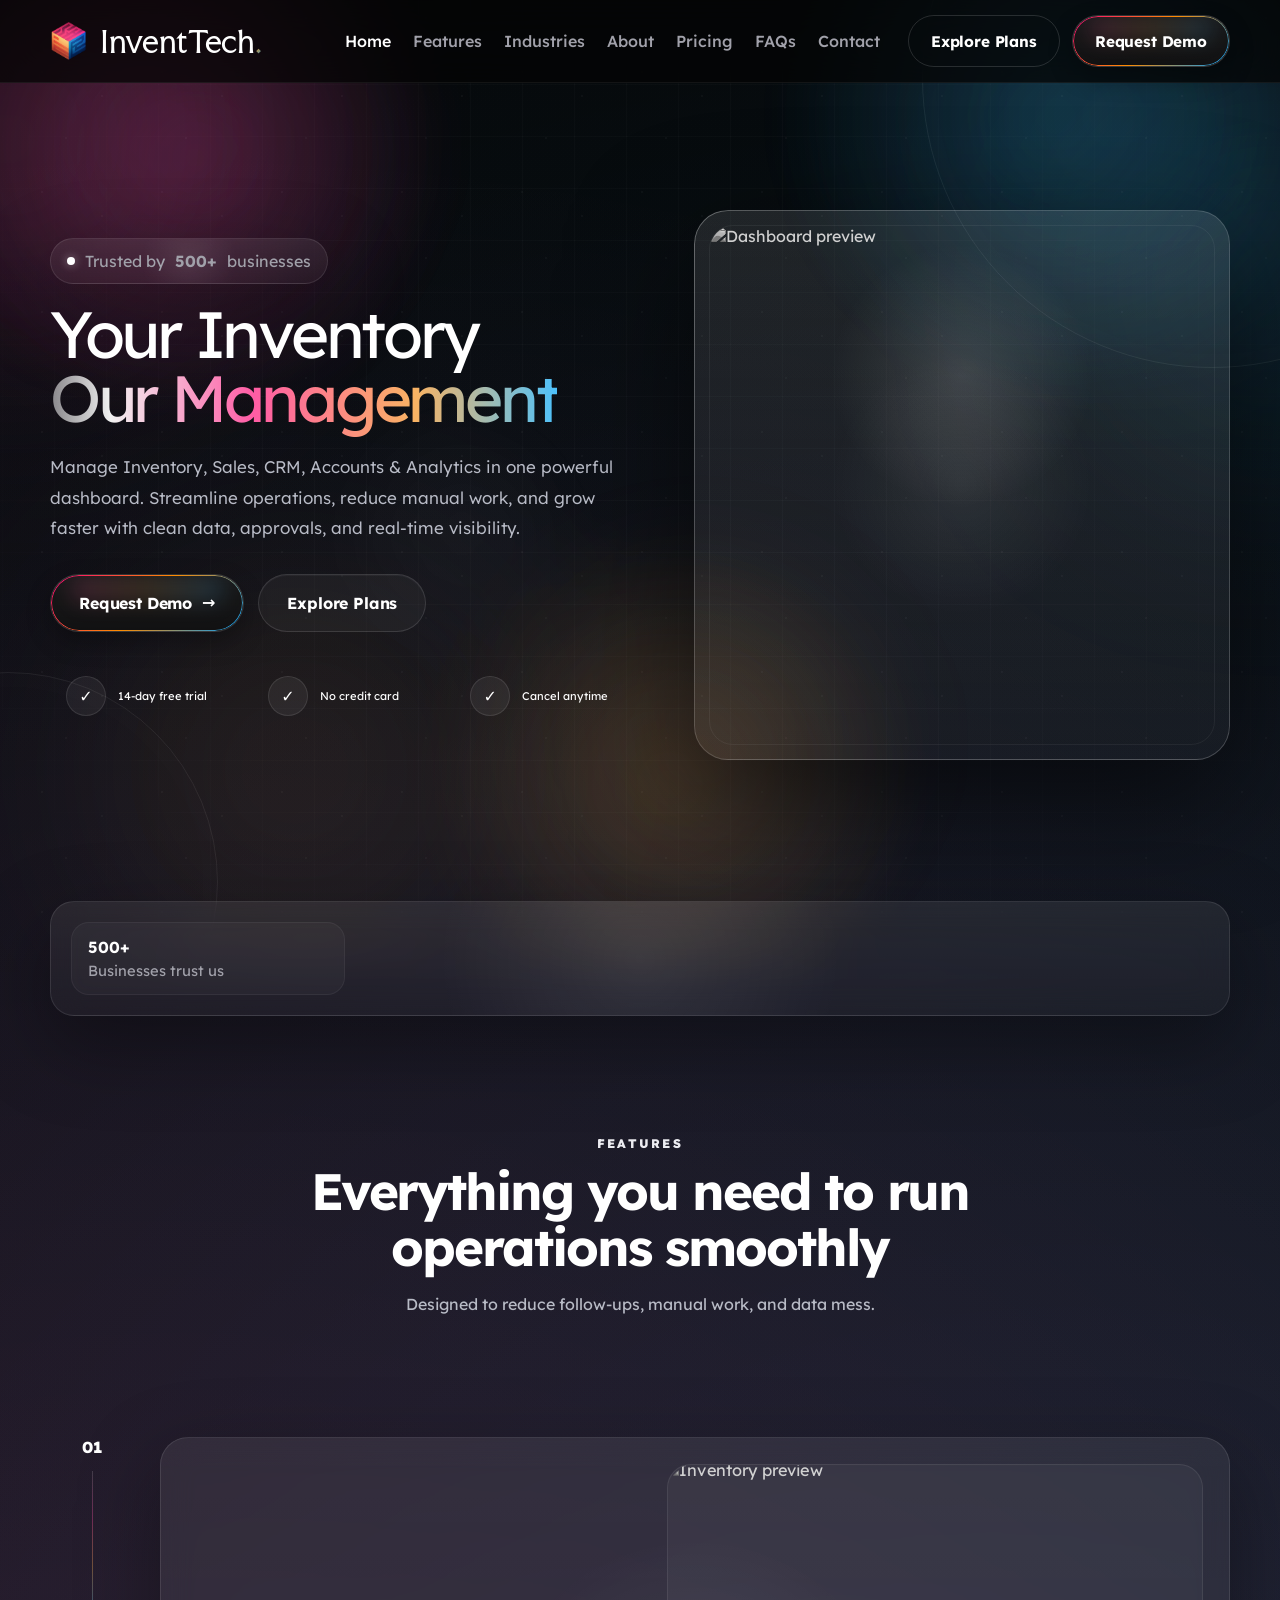
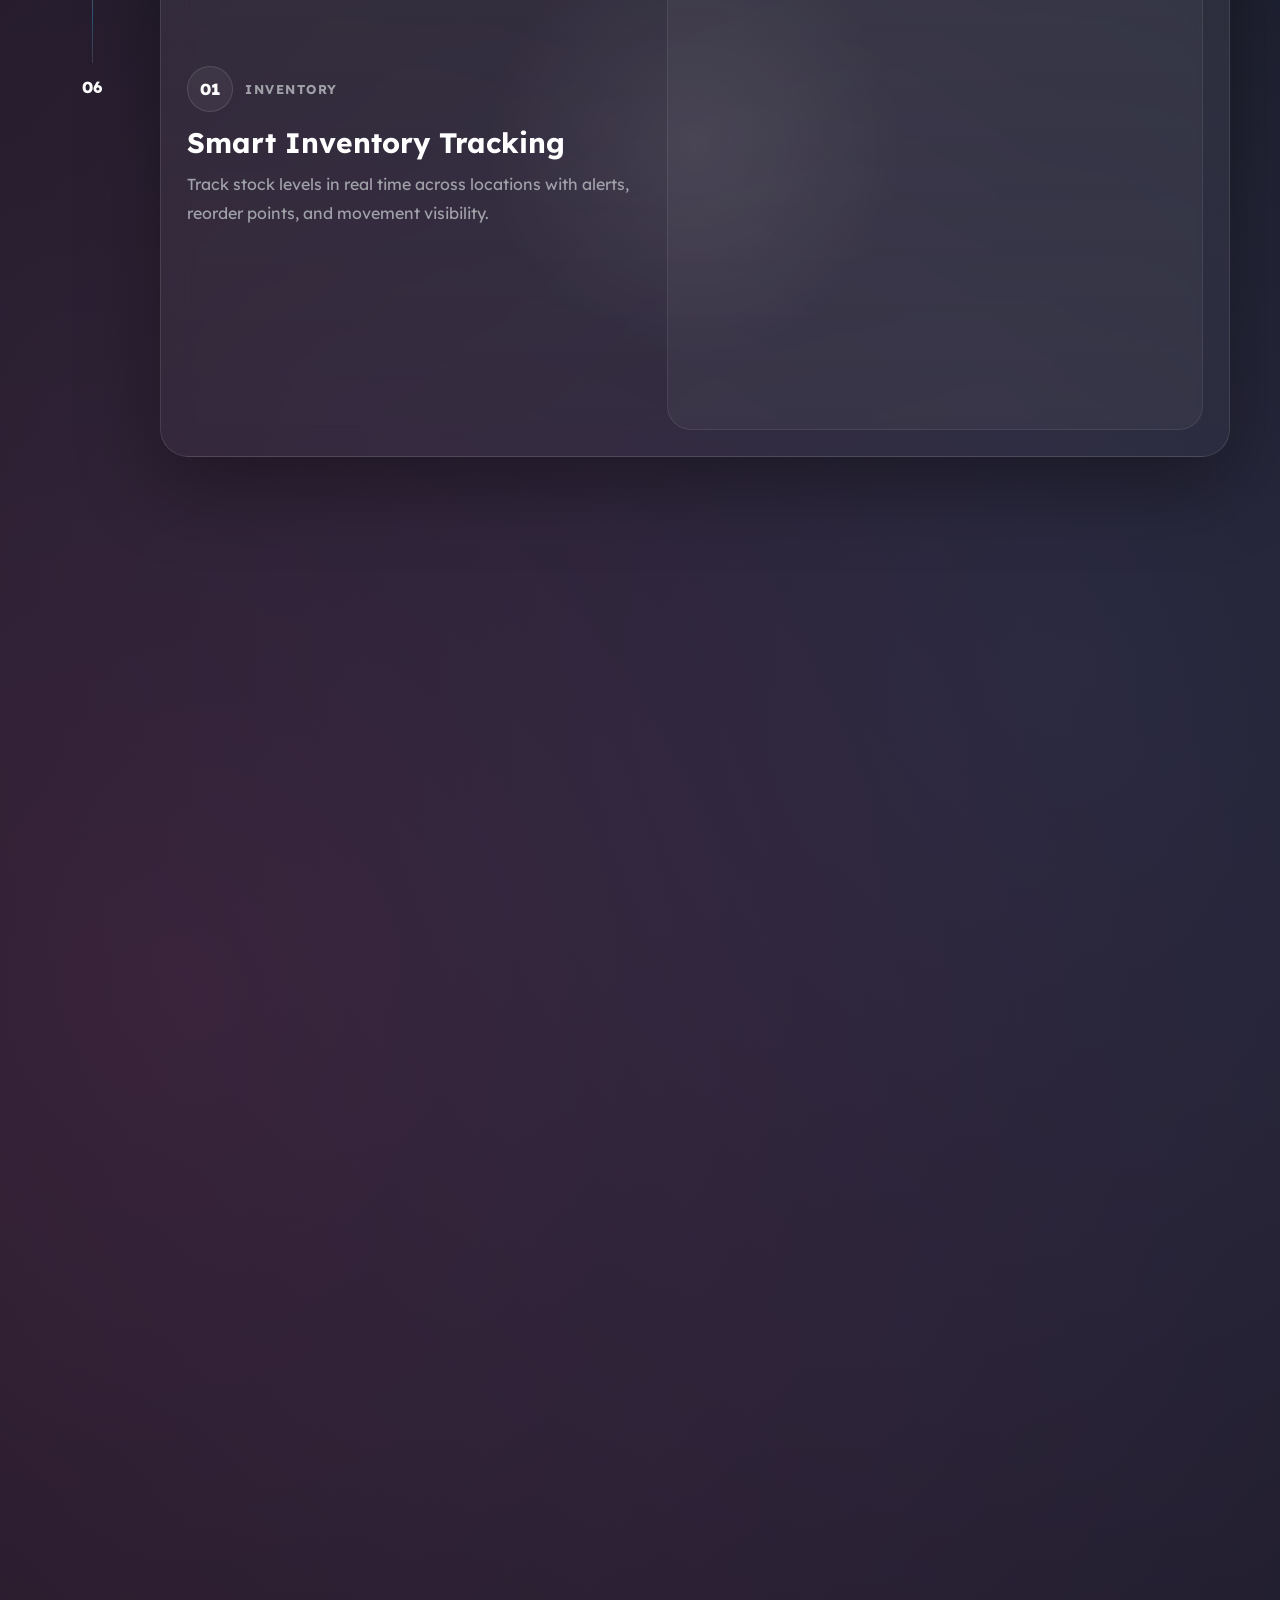
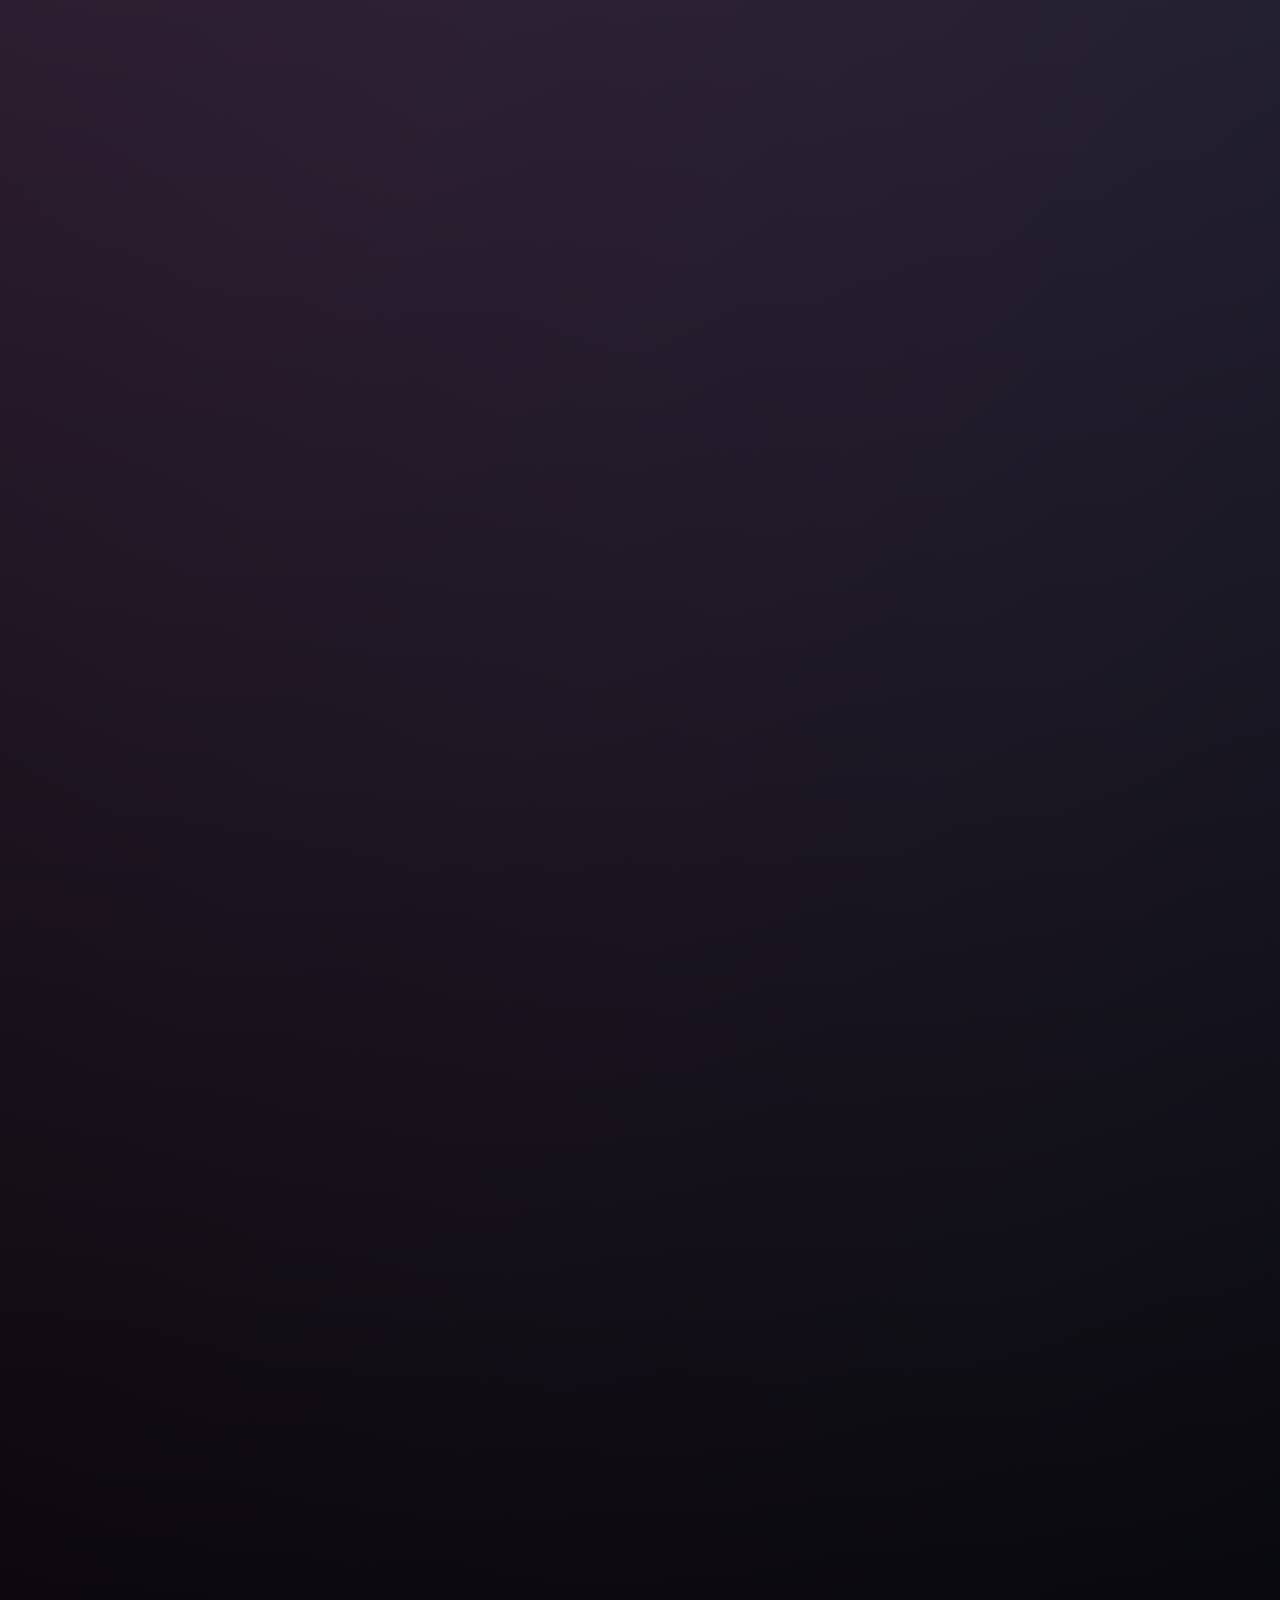
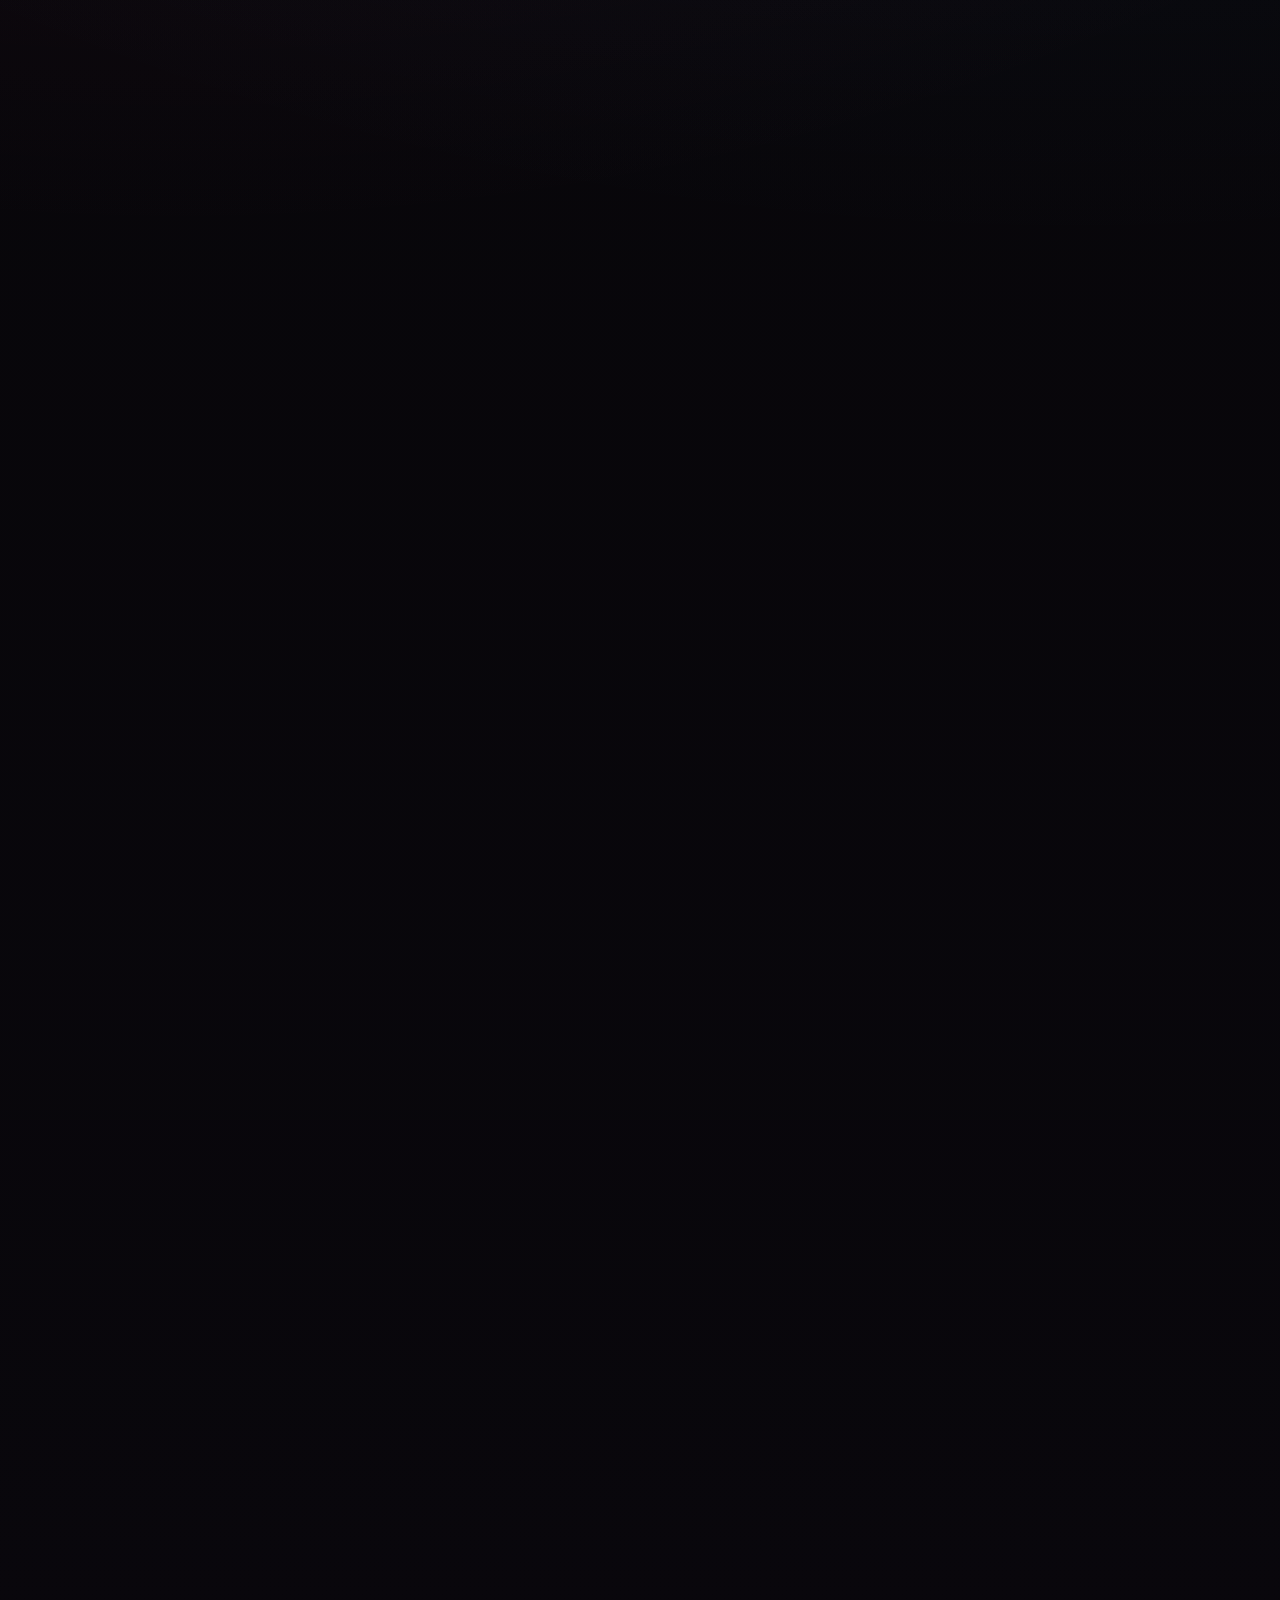
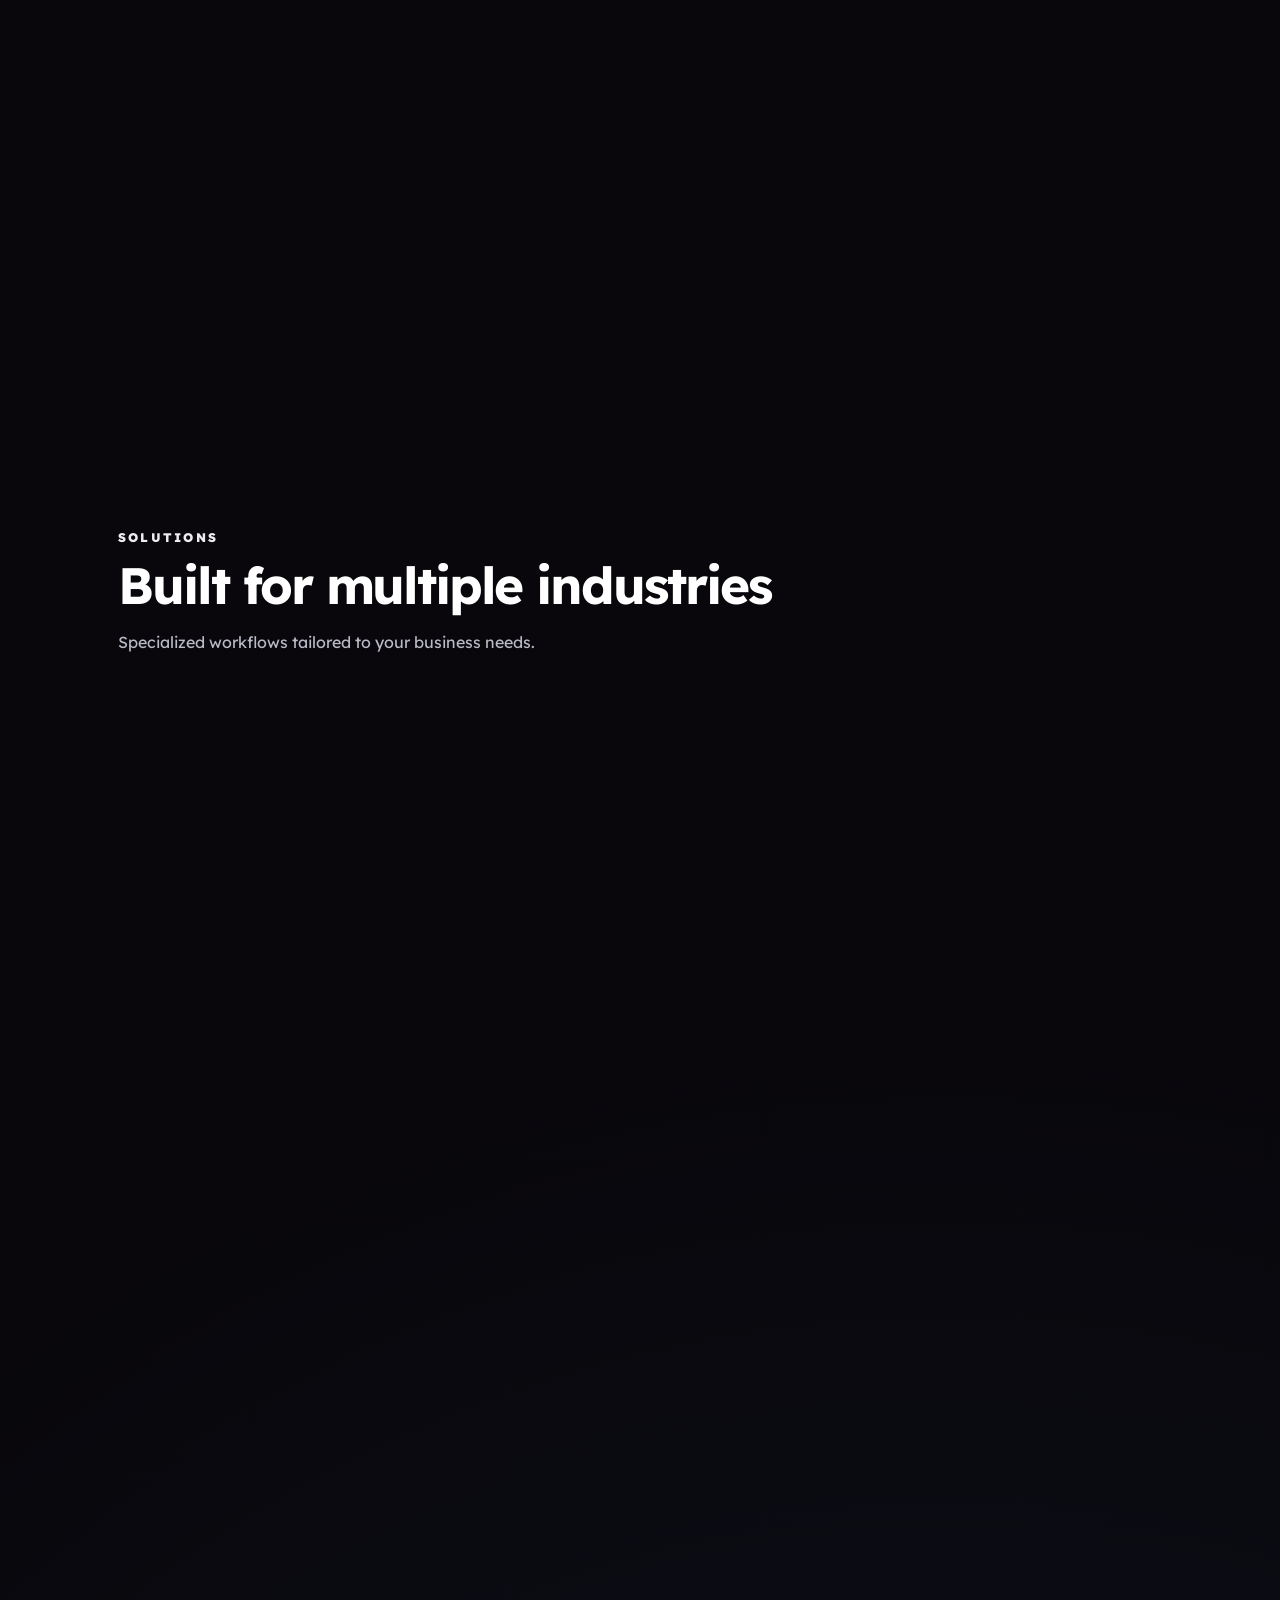
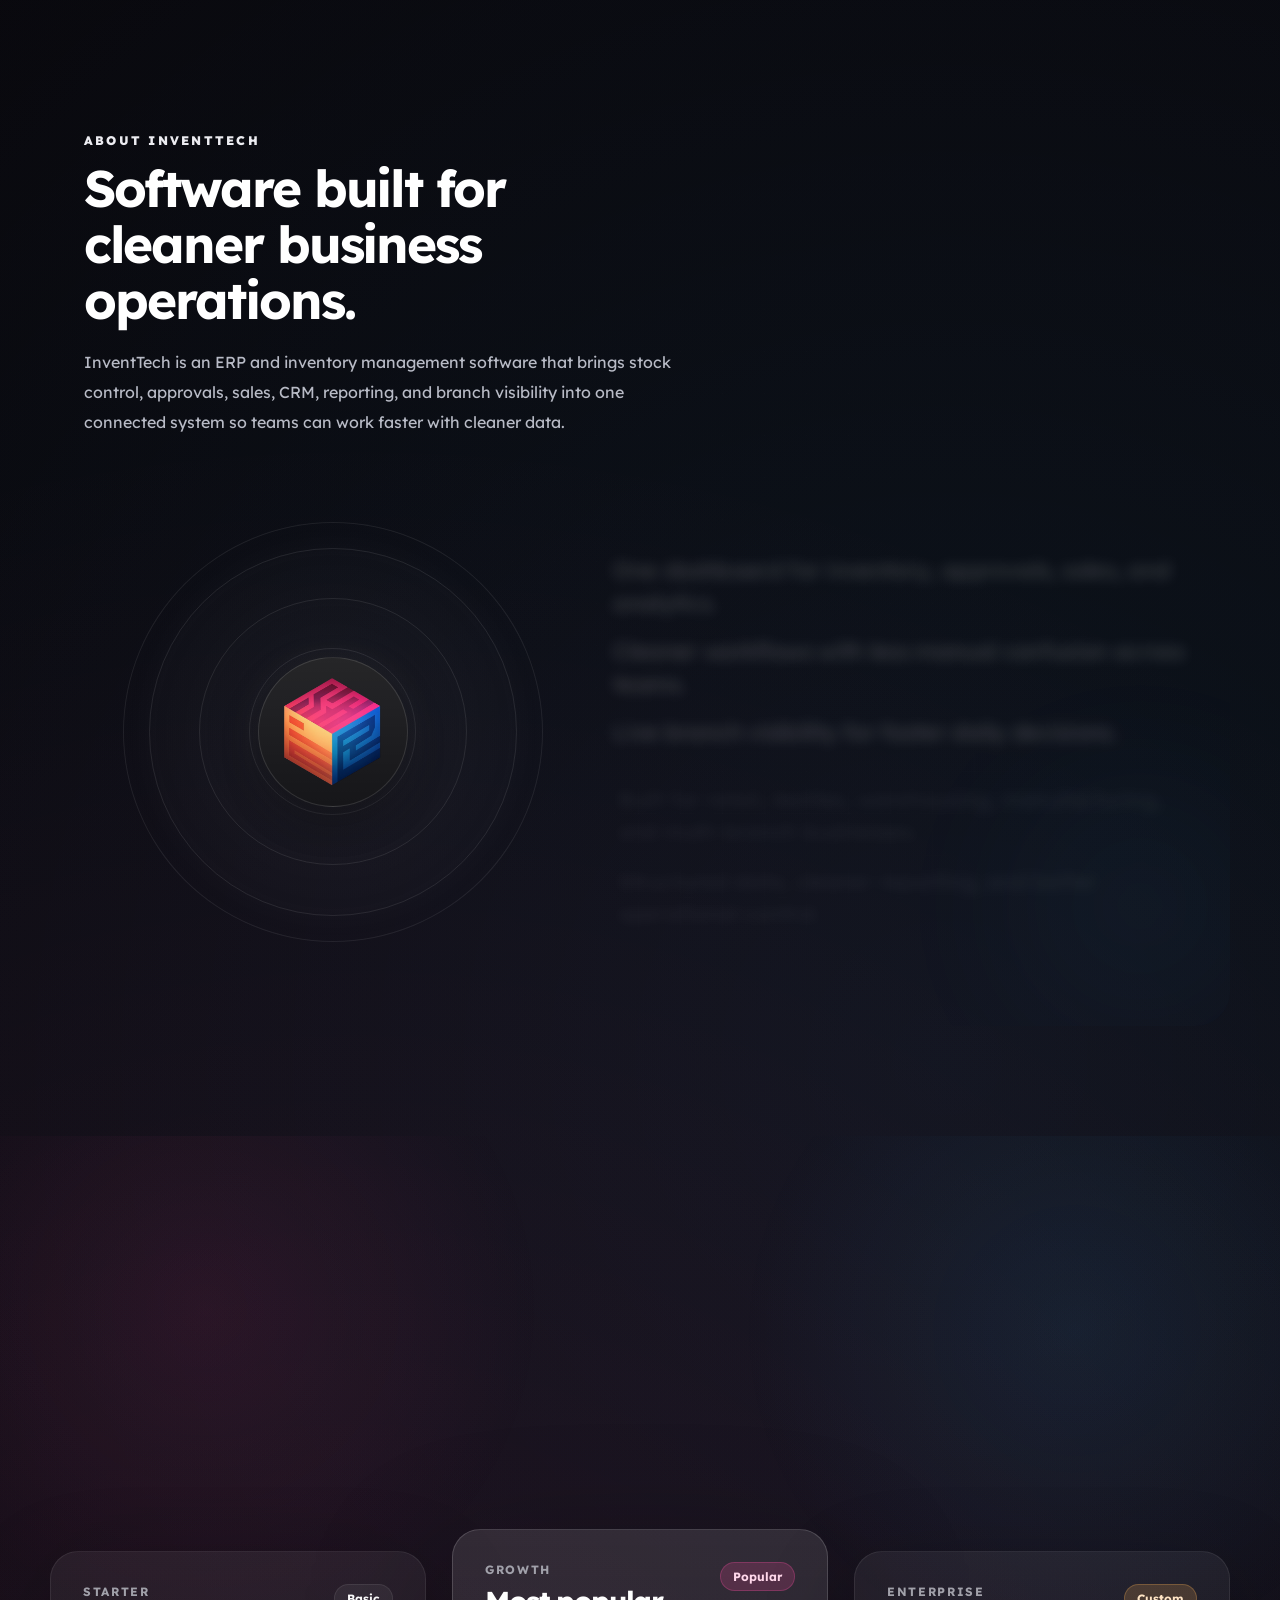
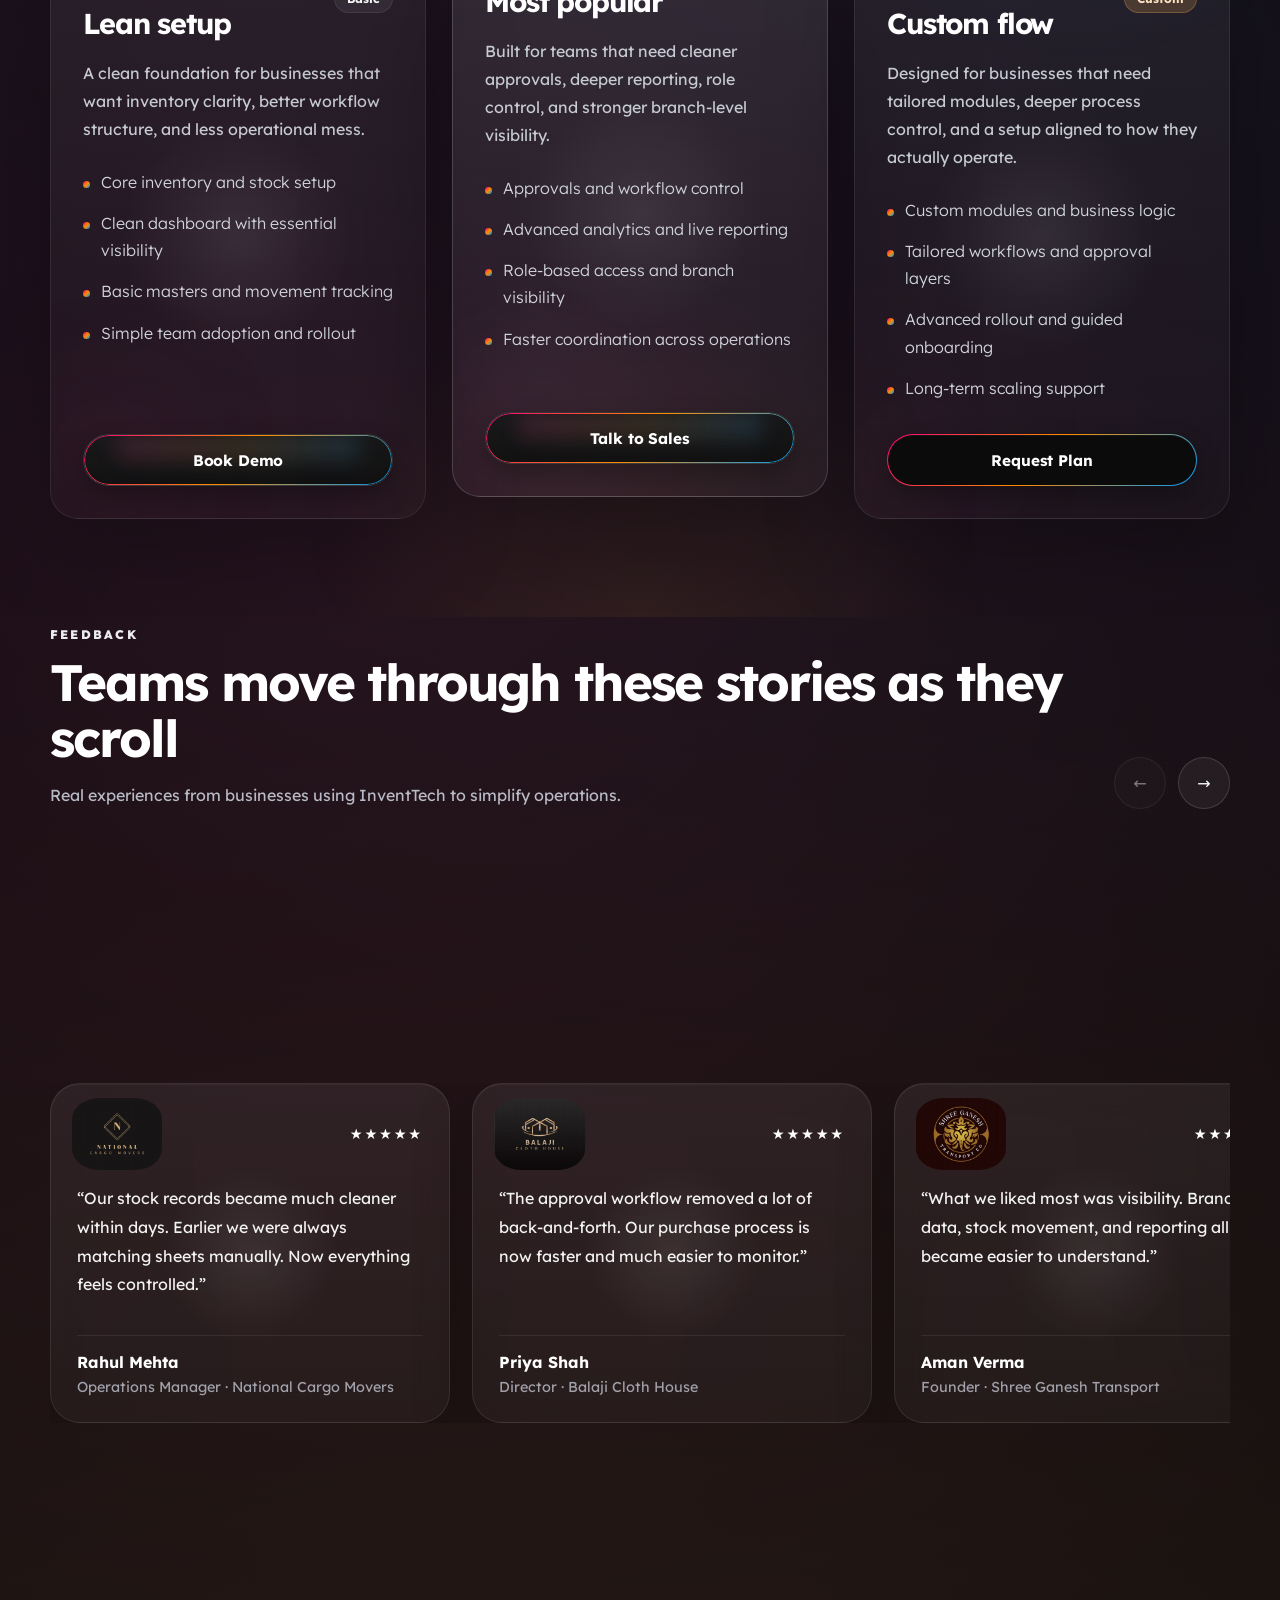
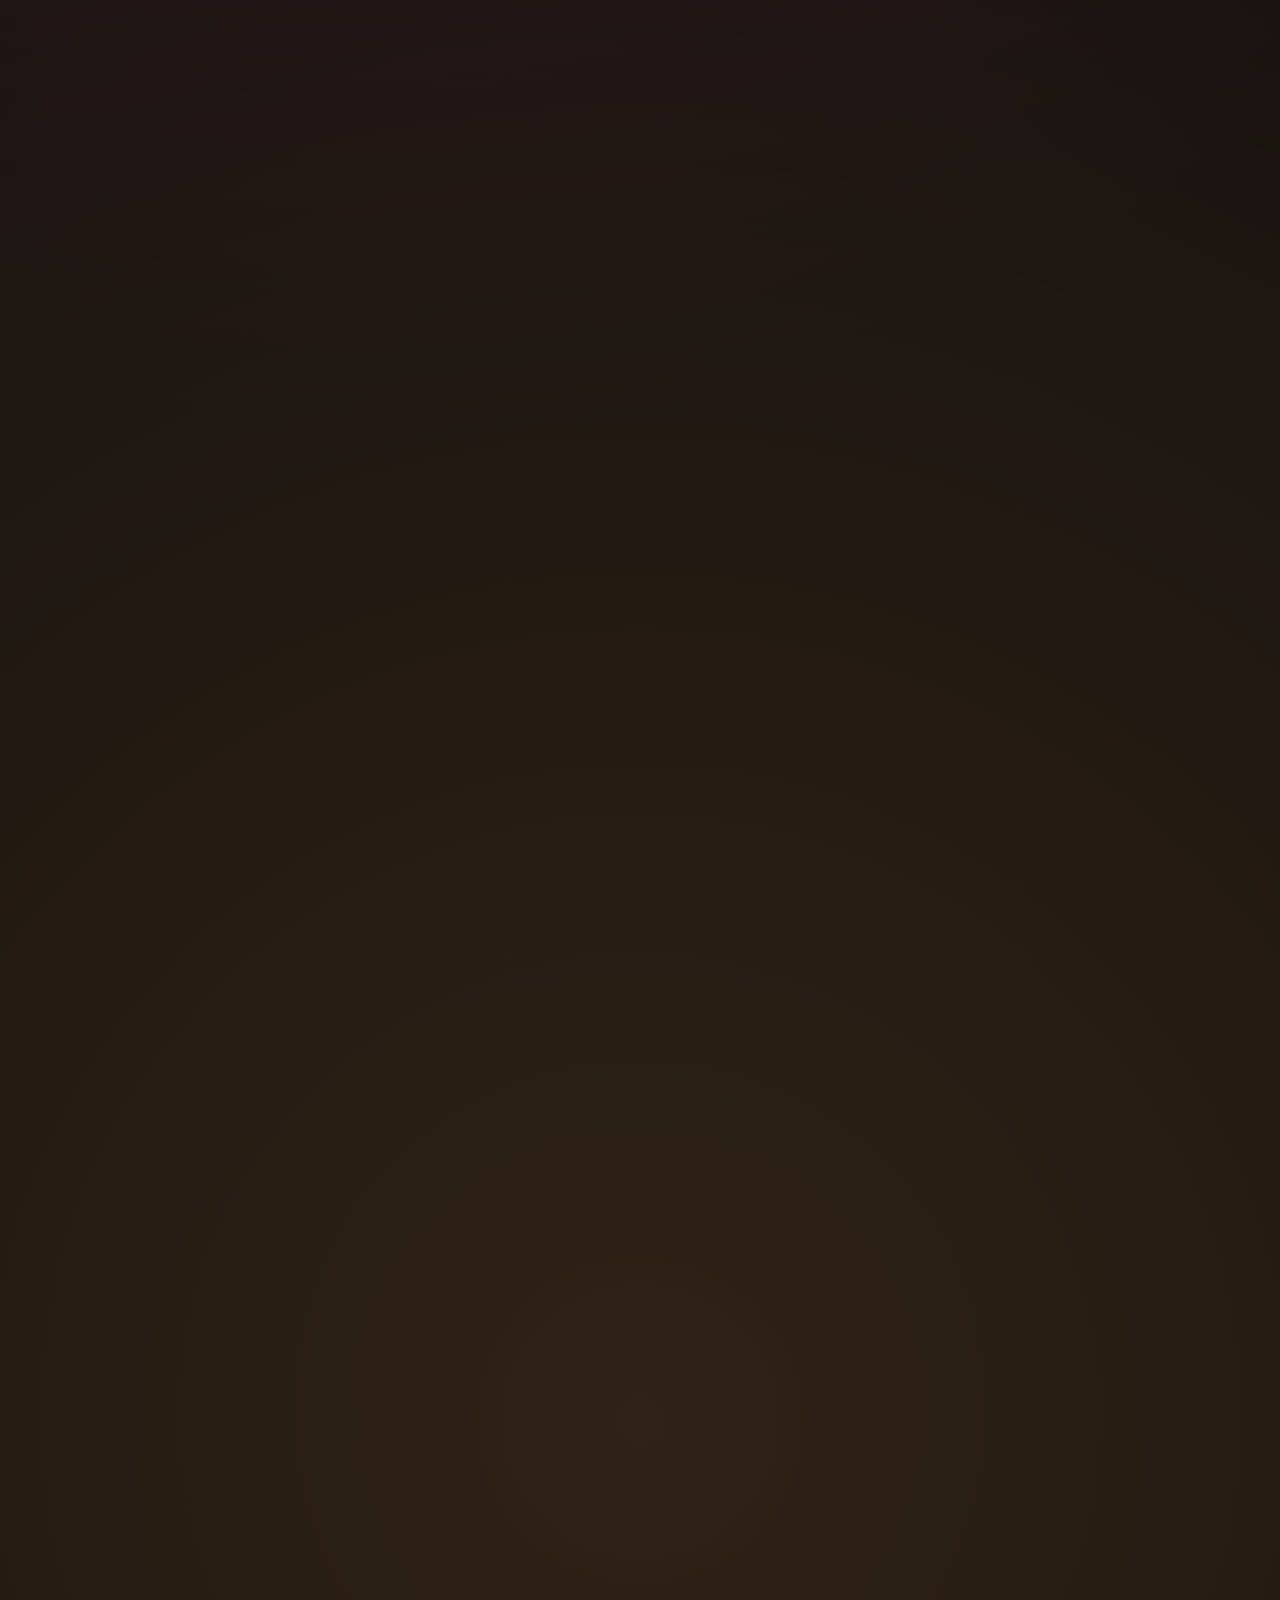
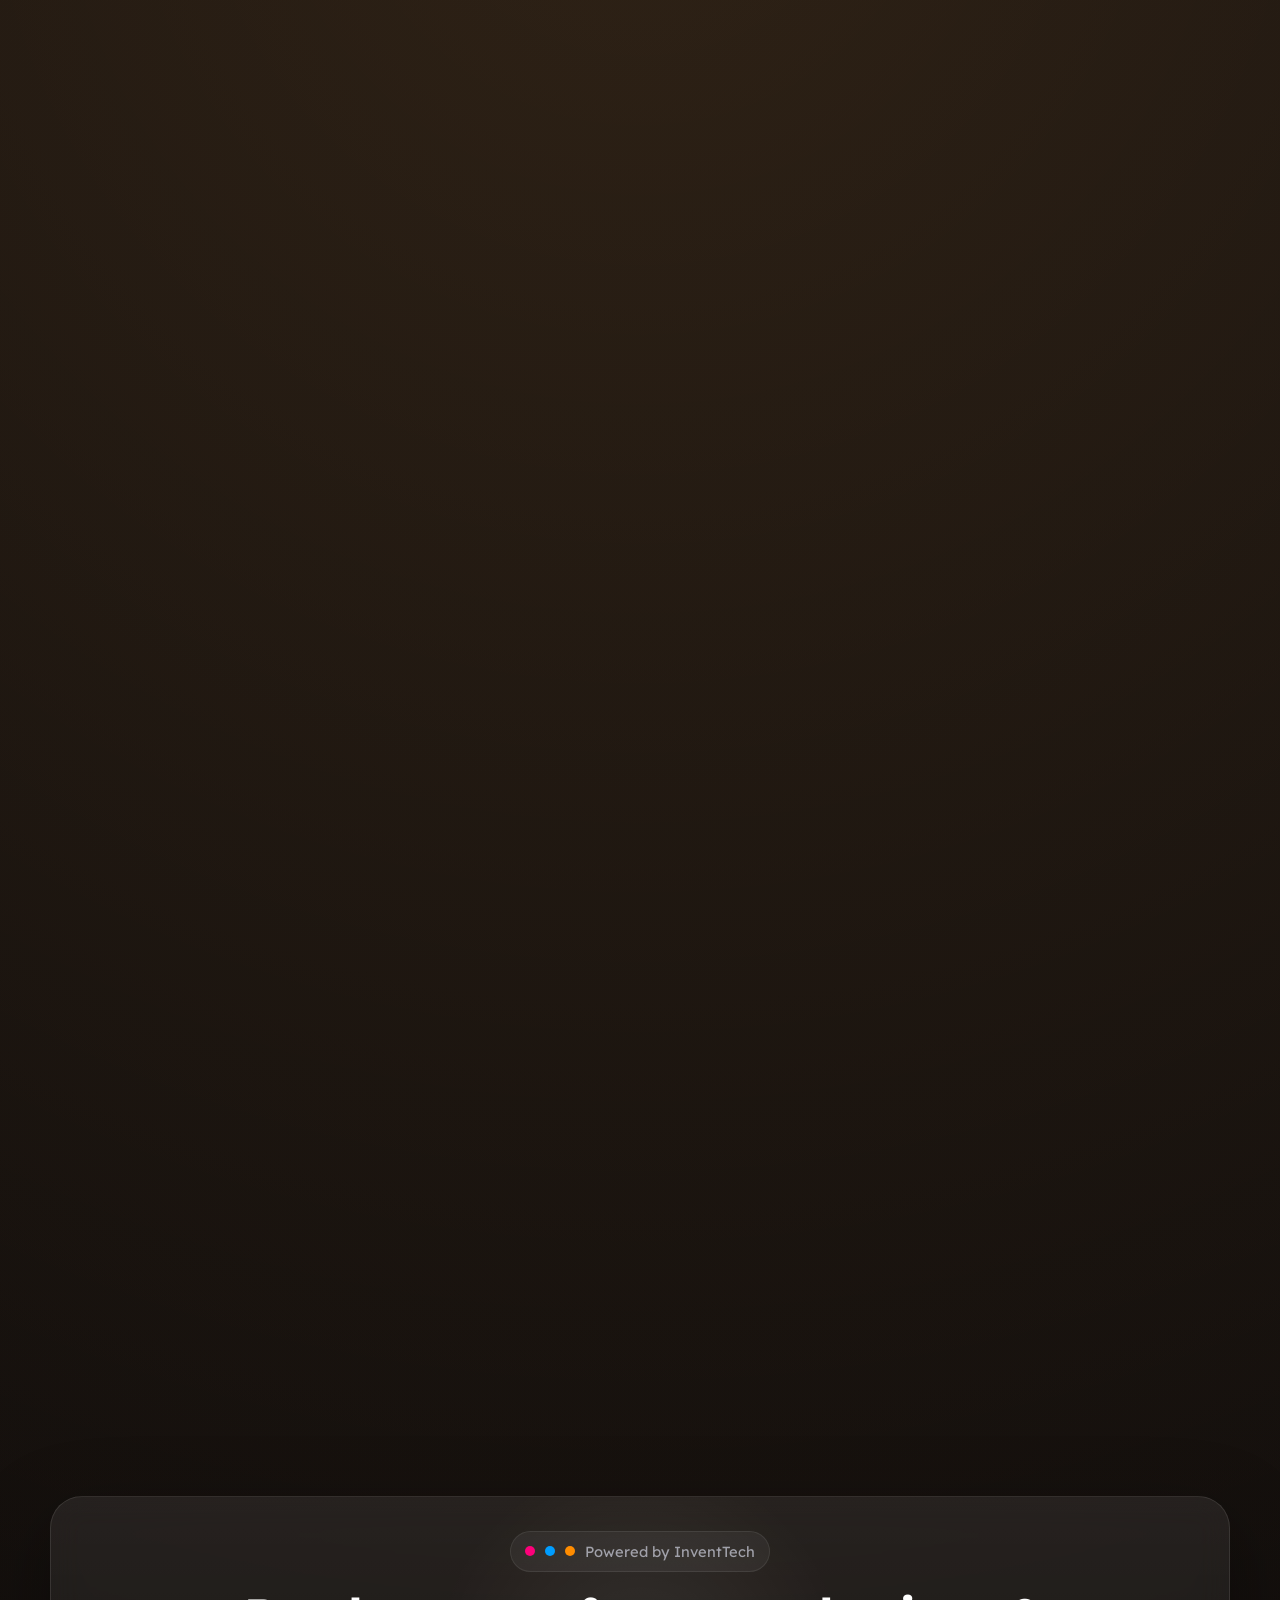
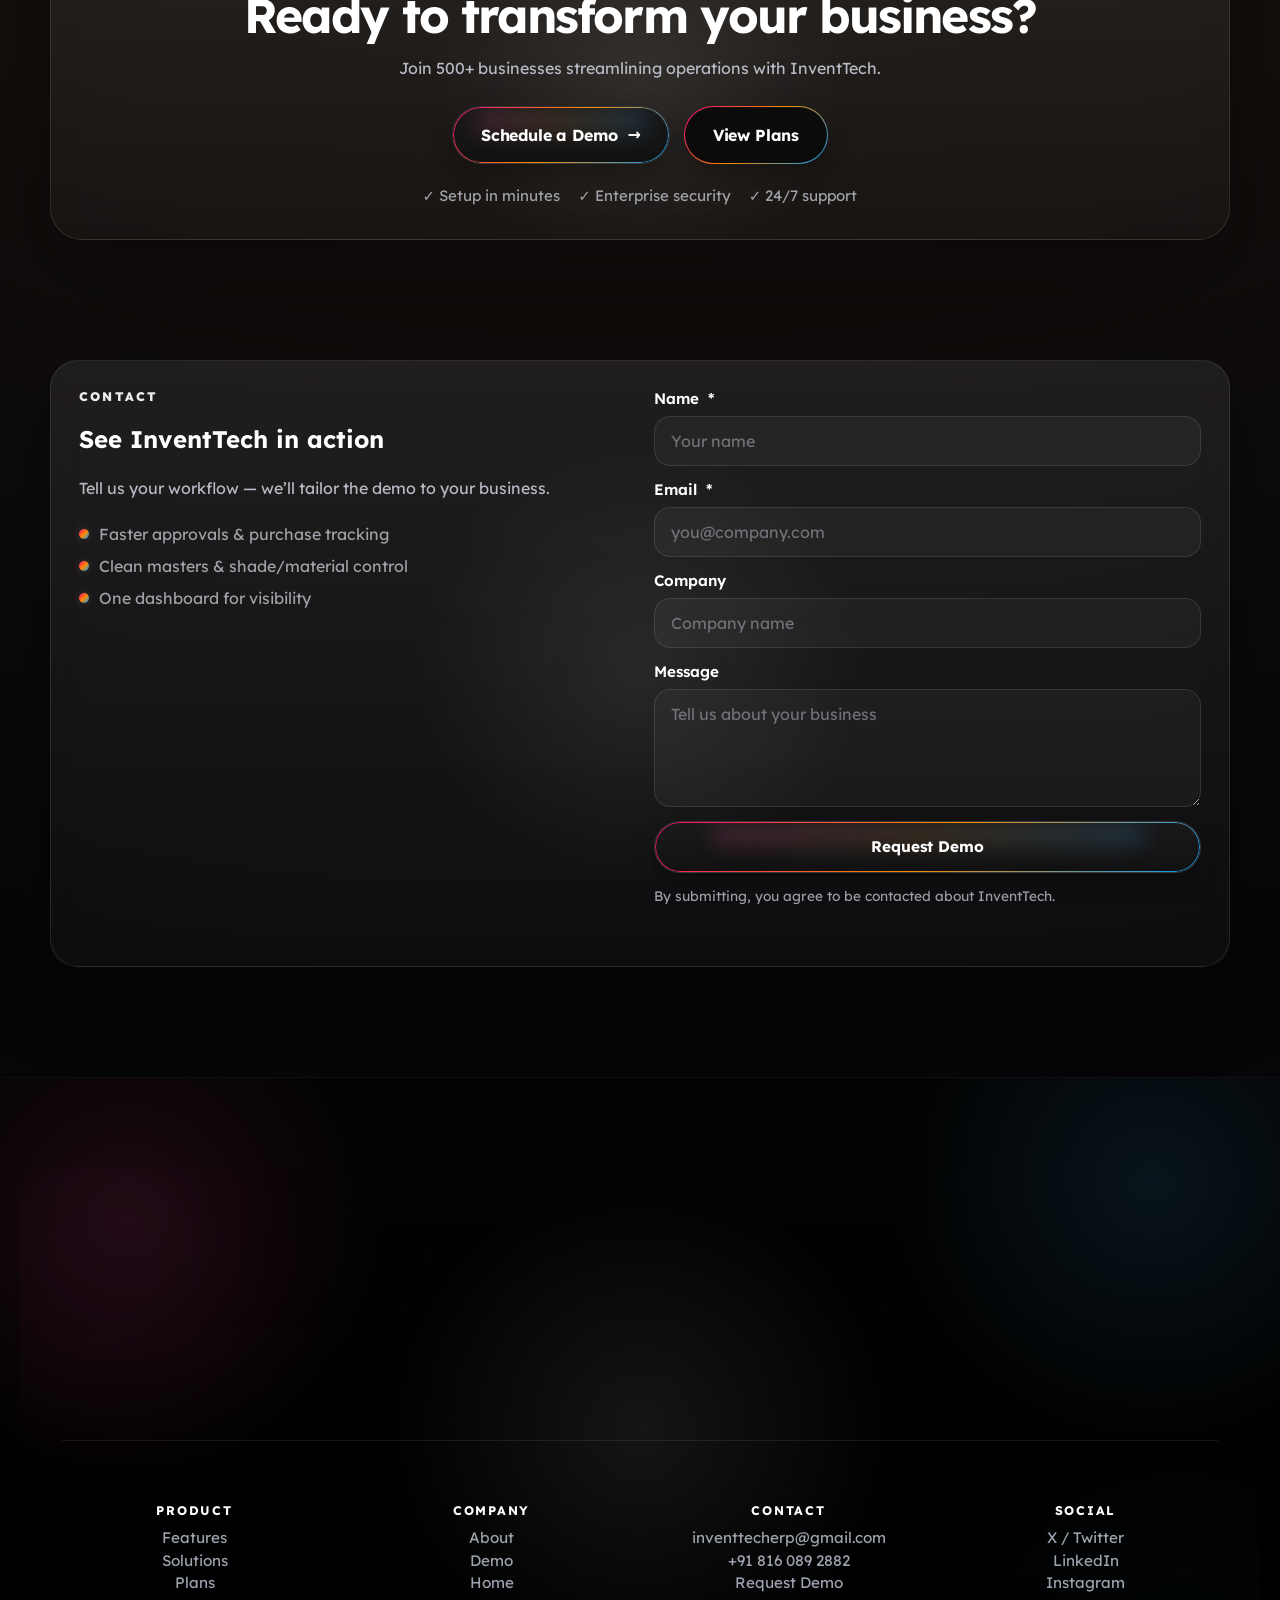
==== commit a8d4183e: "about section update" ====
--- a/index.html
+++ b/index.html
@@ -23,9 +23,8 @@
       <div class="intro-loader__glow"></div>
       <span><img src="logo.png" class="logo-loader" alt=""></span>
       <div class="intro-loader__brand">
-        <span class="intro-loader__word intro-loader__slogan ">InventTech. &nbsp;</span>
+        <span class="intro-loader__word intro-loader__slogan ">InventTech . &nbsp;</span>
         <span class="intro-loader__word">Where Invention Meets Inventory</span>
-
       </div>
     </div>
   </div>
@@ -69,8 +68,6 @@
           </ul>
 
           <div class="nav__cta">
-
-
             <a class="btn btn--ghost magnetic ripple" href="#pricing">
               <span>Explore Plans</span>
             </a>
@@ -213,7 +210,7 @@
                 <div class="feature-panel__media">
                   <span class="feature-panel__glitch"></span>
                   <img id="featureImage"
-                    src="https://unsplash.com/photos/brown-wooden-shelf-on-white-floor-tiles-jr1DdTyU7eA"
+                    src="https://plus.unsplash.com/premium_photo-1682147873962-b65d2f1b9d28?q=80&w=1170&auto=format&fit=crop&ixlib=rb-4.1.0&ixid=M3wxMjA3fDB8MHxwaG90by1wYWdlfHx8fGVufDB8fHx8fA%3D%3D"
                     alt="Inventory preview" />
                 </div>
               </div>
@@ -232,7 +229,6 @@
               <h2>Built for multiple industries</h2>
               <p class="sub">Specialized workflows tailored to your business needs.</p>
             </div>
-
           </div>
 
           <div class="industries-layout" id="industriesFall">
@@ -293,7 +289,6 @@
       </div>
     </section>
 
-    <!-- WORKING ABOUT SECTION -->
     <section class="section container" id="about">
       <div class="about-character">
         <div class="about-character__bg" aria-hidden="true">
@@ -319,25 +314,23 @@
             <div class="about-character__ring about-character__ring--3"></div>
 
             <div class="about-character__logoCore">
-              <span class="about-logo"><img src="logo.png"></span>
+              <span class="about-logo"><img src="logo.png" alt="InventTech logo"></span>
             </div>
           </div>
 
           <div class="about-character__lines" id="aboutLines">
-            <p class="about-character__line" data-text="One dashboard for inventory, approvals, sales, and analytics.">
-            </p>
-            <p class="about-character__line" data-text="Cleaner workflows with less manual confusion across teams."></p>
-            <p class="about-character__line" data-text="Live branch visibility for faster daily decisions."></p>
-            <p class="about-character__line"
-              data-text="Built for retail, textiles, warehousing, manufacturing, and multi-branch businesses."></p>
-            <p class="about-character__line"
-              data-text="Structured data, cleaner reporting, and better operational control."></p>
-          </div>
-        </div>
-      </div>
-    </section>
-
-    <!-- WORKING PRICING SECTION -->
+  <p class="about-character__line" data-text="One dashboard for inventory, approvals, sales, and analytics."></p>
+  <p class="about-character__line" data-text="Cleaner workflows with less manual confusion across teams."></p>
+  <p class="about-character__line" data-text="Live branch visibility for faster daily decisions."></p>
+  <p class="about-character__line"
+    data-text="Built for retail, textiles, warehousing, manufacturing, and multi-branch businesses."></p>
+  <p class="about-character__line"
+    data-text="Structured data, cleaner reporting, and better operational control."></p>
+</div>
+        </div>
+      </div>
+    </section>
+
     <section class="section pricing-clean" id="pricing">
       <div class="container">
         <div class="pricing-clean__intro reveal" style="--d:0">
@@ -433,31 +426,39 @@
             </a>
           </article>
         </div>
-
       </div>
     </section>
 
     <section class="feedback-scroll" id="feedback">
       <div class="container">
-        <div class="section__head reveal" style="--d:0">
-          <p class="kicker">Feedback</p>
-          <h2>Teams move through these stories as they scroll</h2>
-          <p class="sub">
-            Real experiences from businesses using InventTech to simplify operations.
-          </p>
+        <div class="section__head reveal feedback-head" style="--d:0">
+          <div>
+            <p class="kicker">Feedback</p>
+            <h2>Teams move through these stories as they scroll</h2>
+            <p class="sub">
+              Real experiences from businesses using InventTech to simplify operations.
+            </p>
+          </div>
+
+          <div class="feedback-nav" aria-label="Testimonials navigation">
+            <button class="feedback-nav__btn magnetic" id="feedbackPrev" type="button" aria-label="Previous testimonial">
+              ←
+            </button>
+            <button class="feedback-nav__btn magnetic" id="feedbackNext" type="button" aria-label="Next testimonial">
+              →
+            </button>
+          </div>
         </div>
       </div>
 
       <div class="feedback-scroll__area" id="feedbackScrollArea">
         <div class="feedback-scroll__pin">
-          <div class="container">
+          <div class="container feedback-scroll__container">
             <div class="feedback-track" id="feedbackTrack">
 
-              <!-- Card 1 -->
               <article class="feedback-card spotlight">
-
                 <div class="feedback-card__top">
-                  <img src="/client/c1.jpeg" class="feedback-card__logo">
+                  <img src="/client/c1.jpeg" class="feedback-card__logo" alt="Client logo">
                   <div class="feedback-card__stars">★★★★★</div>
                 </div>
 
@@ -470,14 +471,11 @@
                   <strong>Rahul Mehta</strong>
                   <span>Operations Manager · National Cargo Movers</span>
                 </div>
-
               </article>
 
-              <!-- Card 2 -->
               <article class="feedback-card spotlight">
-
                 <div class="feedback-card__top">
-                  <img src="/client/c2.jpeg" class="feedback-card__logo">
+                  <img src="/client/c2.jpeg" class="feedback-card__logo" alt="Client logo">
                   <div class="feedback-card__stars">★★★★★</div>
                 </div>
 
@@ -490,14 +488,11 @@
                   <strong>Priya Shah</strong>
                   <span>Director · Balaji Cloth House</span>
                 </div>
-
               </article>
 
-              <!-- Card 3 -->
               <article class="feedback-card spotlight">
-
                 <div class="feedback-card__top">
-                  <img src="/client/c3.jpeg" class="feedback-card__logo">
+                  <img src="/client/c3.jpeg" class="feedback-card__logo" alt="Client logo">
                   <div class="feedback-card__stars">★★★★★</div>
                 </div>
 
@@ -510,14 +505,11 @@
                   <strong>Aman Verma</strong>
                   <span>Founder · Shree Ganesh Transport</span>
                 </div>
-
               </article>
 
-              <!-- Card 4 -->
               <article class="feedback-card spotlight">
-
                 <div class="feedback-card__top">
-                  <img src="/client/c4.jpeg" class="feedback-card__logo">
+                  <img src="/client/c4.jpeg" class="feedback-card__logo" alt="Client logo">
                   <div class="feedback-card__stars">★★★★★</div>
                 </div>
 
@@ -530,14 +522,11 @@
                   <strong>Neha Patel</strong>
                   <span>Admin Head · Shivam Textile Mills</span>
                 </div>
-
               </article>
 
-              <!-- Card 5 -->
               <article class="feedback-card spotlight">
-
                 <div class="feedback-card__top">
-                  <img src="/client/c5.jpeg" class="feedback-card__logo">
+                  <img src="/client/c5.jpeg" class="feedback-card__logo" alt="Client logo">
                   <div class="feedback-card__stars">★★★★★</div>
                 </div>
 
@@ -550,14 +539,11 @@
                   <strong>Karan Joshi</strong>
                   <span>Owner · City Style Clothing Store</span>
                 </div>
-
               </article>
 
-              <!-- Card 6 -->
               <article class="feedback-card spotlight">
-
                 <div class="feedback-card__top">
-                  <img src="/client/c6.png" class="feedback-card__logo">
+                  <img src="/client/c6.png" class="feedback-card__logo" alt="Client logo">
                   <div class="feedback-card__stars">★★★★★</div>
                 </div>
 
@@ -570,7 +556,6 @@
                   <strong>Sneha Kapoor</strong>
                   <span>Business Lead · Shree radhe Textile</span>
                 </div>
-
               </article>
 
             </div>
@@ -758,8 +743,7 @@
 
           <div class="footer-contrast__top">
             <div class="footer-contrast__brand reveal" style="--d:0">
-
-              <div class="footer-logo"> <img class="footer-logo" src="logo.png" alt=""></div>
+              <div class="footer-logo"><img class="footer-logo" src="logo.png" alt=""></div>
               <a class="footer-contrast__logo" href="#top">
                 <span class="brand__text">InventTech<span class="dot">.</span></span>
               </a>
@@ -767,10 +751,7 @@
               <p class="footer-contrast__tag">
                 Let’s build your workflow around clarity, speed, and control.
               </p>
-
-            </div>
-
-
+            </div>
           </div>
 
           <div class="footer-contrast__links">
@@ -801,7 +782,6 @@
               <a href="https://x.com/InventTech75832" target="_blank" rel="noopener noreferrer">X / Twitter</a>
               <a href="https://www.linkedin.com/in/invent-tech-3b252b3b2/" target="_blank"
                 rel="noopener noreferrer">LinkedIn</a>
-
               <a href="https://www.instagram.com/inventtecherpofficial/" target="_blank"
                 rel="noopener noreferrer">Instagram</a>
             </div>
@@ -823,30 +803,6 @@
   </main>
 
   <script src="script.js"></script>
-
 </body>
 
-<script>
-
-  window.onload = function () {
-
-    const form = document.getElementById("contactForm");
-    const popup = document.getElementById("popup");
-    const sound = document.getElementById("tingSound");
-
-    form.addEventListener("submit", function () {
-
-      popup.classList.add("show");
-      sound.play();
-
-      setTimeout(function () {
-        popup.classList.remove("show");
-      }, 3500);
-
-    });
-
-  }
-
-</script>
-
 </html>
--- a/style.css
+++ b/style.css
@@ -1,5 +1,4 @@
 @import url('https://fonts.googleapis.com/css2?family=Faculty+Glyphic&family=Lexend:wght@100..900&family=Outfit:wght@100..900&display=swap');
-
 
 :root {
   --bg: #050505;
@@ -27,7 +26,6 @@
   --grad-text: linear-gradient(90deg, #ffffff7e 0%, #f1f1f1 12%, #ff5ca5 40%, #f9b363 72%, #4ec2fc 100%);
 
   --shadow: 0 24px 80px rgba(0, 0, 0, 0.45);
-
   --container: 1180px;
 
   --mx: 0;
@@ -222,7 +220,6 @@
   0% {
     transform: translate3d(0, 0, 0) scale(1);
   }
-
   100% {
     transform: translate3d(1.5%, -1.5%, 0) scale(1.06);
   }
@@ -277,7 +274,7 @@
   flex-direction: column;
 }
 
-.logo-loader{
+.logo-loader {
   height: 100px;
   width: 100px;
   margin-bottom: 10px;
@@ -288,15 +285,16 @@
   color: var(--blue);
   font-weight: 400;
   font-family: "Lexend";
-  font-size: clamp(1rem, 2vw, 2.0rem);
+  font-size: clamp(1rem, 2vw, 2rem);
   letter-spacing: -0.05em;
 }
+
 .intro-loader__slogan {
   display: inline-block;
   color: var(--white);
   font-weight: 400;
   font-family: "Lexend";
-  font-size: clamp(2rem, 5vw, 4.0rem);
+  font-size: clamp(2rem, 5vw, 4rem);
 }
 
 .intro-loader.is-exiting {
@@ -317,7 +315,6 @@
     transform: translateY(22px) scale(0.94);
     filter: blur(8px);
   }
-
   100% {
     opacity: 1;
     transform: translateY(0) scale(1);
@@ -330,7 +327,6 @@
     opacity: 0;
     transform: scale(0.82);
   }
-
   100% {
     opacity: 1;
     transform: scale(1);
@@ -341,7 +337,6 @@
   0% {
     transform: translateY(0);
   }
-
   100% {
     transform: translateY(100%);
   }
@@ -353,7 +348,6 @@
     transform: translateY(0) scale(1);
     filter: blur(0);
   }
-
   100% {
     opacity: 0;
     transform: translateY(30px) scale(0.98);
@@ -366,7 +360,6 @@
     opacity: 1;
     transform: scale(1);
   }
-
   100% {
     opacity: 0;
     transform: scale(1.12);
@@ -738,7 +731,6 @@
     opacity: 0.8;
     transform: translate(-50%, -50%) scale(0);
   }
-
   to {
     opacity: 0;
     transform: translate(-50%, -50%) scale(12);
@@ -1117,7 +1109,6 @@
     opacity: 1;
     transform: translateY(0);
   }
-
   to {
     opacity: 0;
     transform: translateY(-10px);
@@ -1129,7 +1120,6 @@
     opacity: 0;
     transform: translateY(18px);
   }
-
   to {
     opacity: 1;
     transform: translateY(0);
@@ -1142,7 +1132,6 @@
     transform: scale(1.02);
     filter: grayscale(100%) contrast(1.05) brightness(0.82);
   }
-
   to {
     opacity: 0;
     transform: scale(1.08);
@@ -1156,7 +1145,6 @@
     transform: scale(1.12);
     filter: grayscale(100%) contrast(1.18) brightness(0.72);
   }
-
   to {
     opacity: 1;
     transform: scale(1.02);
@@ -1168,11 +1156,9 @@
   0% {
     opacity: 0;
   }
-
   30% {
     opacity: 0.8;
   }
-
   100% {
     opacity: 0;
   }
@@ -1205,26 +1191,6 @@
 .industries-showcase__top .sub {
   max-width: 620px;
   margin-left: 0;
-}
-
-.industries-showcase__badge {
-  display: inline-flex;
-  align-items: center;
-  gap: 10px;
-  white-space: nowrap;
-  padding: 12px 16px;
-  border-radius: 999px;
-  color: var(--muted);
-  font-size: 0.92rem;
-  font-weight: 600;
-}
-
-.industries-showcase__badgeDot {
-  width: 8px;
-  height: 8px;
-  border-radius: 50%;
-  background: linear-gradient(135deg, var(--pink), var(--orange), var(--blue));
-  box-shadow: 0 0 10px rgba(255, 255, 255, 0.18);
 }
 
 .industries-layout {
@@ -1303,8 +1269,6 @@
   animation: aboutOrbFloat 10s ease-in-out infinite alternate;
 }
 
-/* 
-.about-logo{border: 2px solid red;} */
 .about-character__orb--1 {
   width: 260px;
   height: 260px;
@@ -1424,33 +1388,13 @@
   gap: 18px;
 }
 
-.about-character__line {
-  margin: 0;
-  font-size: clamp(1.12rem, 1.7vw, 1.5rem);
-  line-height: 1.45;
-  transform: translateX(12px);
-  transition: transform 0.25s ease;
-}
-
-.about-character__line.is-active {
-  transform: translateX(0);
-}
-
-.about-character__char {
-  color: rgba(255, 255, 255, 0.18);
-  transition: color 0.08s linear, text-shadow 0.12s ease;
-}
-
-.about-character__char.is-on {
-  color: rgba(255, 255, 255, 0.98);
-  text-shadow: 0 0 10px rgba(255, 255, 255, 0.06);
-}
+
 
 /* PRICING CLEAN */
 
 .pricing-clean {
   position: relative;
-  padding: 110px 0;
+  padding: 120px 0;
   overflow: hidden;
 }
 
@@ -1466,240 +1410,6 @@
 }
 
 .pricing-clean__intro {
-  position: relative;
-  z-index: 2;
-  text-align: center;
-  max-width: 760px;
-  margin: 0 auto 42px;
-}
-
-.pricing-clean__sub {
-  margin: 14px auto 0;
-  max-width: 56ch;
-  line-height: 1.84;
-}
-
-.pricing-clean__grid {
-  position: relative;
-  z-index: 2;
-  display: grid;
-  grid-template-columns: repeat(3, minmax(0, 1fr));
-  gap: 22px;
-  align-items: stretch;
-}
-
-.pricing-clean__card {
-  position: relative;
-  overflow: hidden;
-  min-height: 520px;
-  padding: 28px;
-  border-radius: 30px;
-  display: flex;
-  flex-direction: column;
-  background: linear-gradient(180deg, rgba(255, 255, 255, 0.07), rgba(255, 255, 255, 0.025));
-  border: 1px solid rgba(255, 255, 255, 0.09);
-  box-shadow: 0 28px 90px rgba(0, 0, 0, 0.24);
-  transition: transform 0.3s ease, border-color 0.3s ease, box-shadow 0.3s ease;
-}
-
-.pricing-clean__card:hover {
-  transform: translateY(-8px);
-  border-color: rgba(255, 255, 255, 0.14);
-  box-shadow: 0 36px 110px rgba(0, 0, 0, 0.28);
-}
-
-.pricing-clean__card--featured {
-  background: linear-gradient(180deg, rgba(255, 255, 255, 0.10), rgba(255, 255, 255, 0.03));
-  border-color: rgba(255, 255, 255, 0.15);
-}
-
-.pricing-clean__card::after {
-  content: "";
-  position: absolute;
-  inset: 0;
-  pointer-events: none;
-  background: radial-gradient(260px circle at var(--px, 50%) var(--py, 50%),
-      rgba(255, 255, 255, 0.09),
-      transparent 42%);
-  opacity: 0;
-  transition: opacity 0.25s ease;
-}
-
-.pricing-clean__card:hover::after {
-  opacity: 1;
-}
-
-.pricing-clean__glow {
-  position: absolute;
-  left: -30px;
-  bottom: -30px;
-  width: 190px;
-  height: 190px;
-  border-radius: 50%;
-  filter: blur(70px);
-  opacity: 0.32;
-  background: radial-gradient(circle, rgba(255, 79, 163, 0.34), transparent 68%);
-  pointer-events: none;
-}
-
-.pricing-clean__card--featured .pricing-clean__glow {
-  width: 230px;
-  height: 230px;
-  opacity: 0.42;
-  background: radial-gradient(circle, rgba(66, 183, 255, 0.30), rgba(255, 79, 163, 0.18), transparent 72%);
-}
-
-.pricing-clean__head,
-.pricing-clean__desc,
-.pricing-clean__list,
-.pricing-clean__btn {
-  position: relative;
-  z-index: 2;
-}
-
-.pricing-clean__head {
-  display: flex;
-  justify-content: space-between;
-  align-items: flex-start;
-  gap: 12px;
-}
-
-.pricing-clean__eyebrow {
-  display: block;
-  margin-bottom: 8px;
-  color: var(--muted);
-  font-size: 0.76rem;
-  font-weight: 700;
-  letter-spacing: 0.14em;
-  text-transform: uppercase;
-}
-
-.pricing-clean__head h3 {
-  margin: 0;
-  color: var(--white);
-  font-size: 1.7rem;
-  line-height: 1.04;
-  letter-spacing: -0.04em;
-}
-
-.pricing-clean__badge {
-  display: inline-flex;
-  align-items: center;
-  min-height: 36px;
-  padding: 0 12px;
-  border-radius: 999px;
-  background: rgba(255, 255, 255, 0.06);
-  border: 1px solid rgba(255, 255, 255, 0.08);
-  color: var(--white);
-  font-size: 0.78rem;
-  font-weight: 700;
-}
-
-.pricing-clean__badge--hot {
-  background: rgba(255, 79, 163, 0.16);
-  border-color: rgba(255, 79, 163, 0.24);
-  color: #ffd7ea;
-}
-
-.pricing-clean__badge--custom {
-  background: rgba(255, 179, 87, 0.16);
-  border-color: rgba(255, 179, 87, 0.24);
-  color: #ffe4c4;
-}
-
-.pricing-clean__desc {
-  margin: 18px 0 24px;
-  color: #c6cad3;
-  line-height: 1.82;
-  max-width: 28ch;
-}
-
-.pricing-clean__list {
-  list-style: none;
-  margin: 0 0 28px;
-  padding: 0;
-  display: grid;
-  gap: 14px;
-}
-
-.pricing-clean__list li {
-  position: relative;
-  padding-left: 18px;
-  color: var(--text-soft);
-  line-height: 1.7;
-}
-
-.pricing-clean__list li::before {
-  content: "";
-  position: absolute;
-  left: 0;
-  top: 0.76em;
-  width: 8px;
-  height: 8px;
-  border-radius: 50%;
-  transform: translateY(-50%);
-  background: linear-gradient(135deg, var(--pink), var(--orange), var(--blue));
-}
-
-.pricing-clean__btn {
-  width: 100%;
-  justify-content: center;
-  margin-top: auto;
-}
-
-.pricing-clean__foot {
-  position: relative;
-  z-index: 2;
-  margin-top: 22px;
-  padding: 18px 20px;
-  text-align: center;
-  border-radius: 22px;
-  background: linear-gradient(180deg, rgba(255, 255, 255, 0.05), rgba(255, 255, 255, 0.025));
-  border: 1px solid rgba(255, 255, 255, 0.08);
-}
-
-.pricing-clean__foot p {
-  margin: 0;
-  color: var(--muted);
-  font-size: 0.8rem;
-  text-transform: uppercase;
-  letter-spacing: 0.12em;
-  font-weight: 700;
-}
-
-.pricing-reveal {
-  opacity: 0;
-  transform: translateY(32px) scale(0.98);
-  transition: opacity 0.7s ease, transform 0.7s ease;
-}
-
-.pricing-reveal.is-visible {
-  opacity: 1;
-  transform: translateY(0) scale(1);
-}
-
-/* PRICING CLEAN */
-
-.pricing-clean {
-  position: relative;
-  padding: 120px 0;
-  overflow: hidden;
-}
-
-.pricing-clean::before {
-  content: "";
-  position: absolute;
-  inset: 0;
-  pointer-events: none;
-  background:
-    radial-gradient(circle at 16% 16%, rgba(255, 79, 163, 0.08), transparent 24%),
-    radial-gradient(circle at 84% 18%, rgba(66, 183, 255, 0.08), transparent 24%),
-    radial-gradient(circle at 50% 100%, rgba(255, 179, 87, 0.08), transparent 28%);
-}
-
-/* intro */
-
-.pricing-clean__intro {
   text-align: center;
   max-width: 720px;
   margin: 0 auto 60px;
@@ -1710,8 +1420,6 @@
   line-height: 1.8;
   color: #c7cbd4;
 }
-
-/* grid */
 
 .pricing-clean__grid {
   display: grid;
@@ -1720,8 +1428,6 @@
   align-items: stretch;
 }
 
-/* stagger layout */
-
 .pricing-clean__grid--stagger .pricing-clean__card:nth-child(1) {
   transform: translateY(22px);
 }
@@ -1729,8 +1435,6 @@
 .pricing-clean__grid--stagger .pricing-clean__card:nth-child(3) {
   transform: translateY(22px);
 }
-
-/* card */
 
 .pricing-clean__card {
   position: relative;
@@ -1740,48 +1444,31 @@
   border-radius: 28px;
   display: flex;
   flex-direction: column;
-
-  background:
-    linear-gradient(180deg, rgba(255, 255, 255, 0.06), rgba(255, 255, 255, 0.02));
-
+  background: linear-gradient(180deg, rgba(255, 255, 255, 0.06), rgba(255, 255, 255, 0.02));
   border: 1px solid rgba(255, 255, 255, 0.08);
-
-  box-shadow:
-    0 30px 90px rgba(0, 0, 0, 0.25);
-
+  box-shadow: 0 30px 90px rgba(0, 0, 0, 0.25);
   transition:
     transform .35s ease,
     box-shadow .35s ease,
     border-color .35s ease;
 }
 
-/* hover lift */
-
 .pricing-clean__card:hover {
   transform: translateY(-10px) scale(1.02);
   border-color: rgba(255, 255, 255, 0.16);
-  box-shadow:
-    0 45px 120px rgba(0, 0, 0, 0.35);
-}
-
-/* featured card */
+  box-shadow: 0 45px 120px rgba(0, 0, 0, 0.35);
+}
 
 .pricing-clean__card--featured {
   transform: scale(1.05);
-  background:
-    linear-gradient(180deg, rgba(255, 255, 255, 0.10), rgba(255, 255, 255, 0.03));
-
+  background: linear-gradient(180deg, rgba(255, 255, 255, 0.10), rgba(255, 255, 255, 0.03));
   border-color: rgba(255, 255, 255, 0.16);
-
-  box-shadow:
-    0 50px 140px rgba(0, 0, 0, 0.38);
+  box-shadow: 0 50px 140px rgba(0, 0, 0, 0.38);
 }
 
 .pricing-clean__card--featured:hover {
   transform: translateY(-12px) scale(1.07);
 }
-
-/* glow */
 
 .pricing-clean__glow {
   position: absolute;
@@ -1792,24 +1479,14 @@
   border-radius: 50%;
   filter: blur(70px);
   opacity: .35;
-
-  background:
-    radial-gradient(circle,
-      rgba(255, 79, 163, .35),
-      transparent 70%);
+  background: radial-gradient(circle, rgba(255, 79, 163, .35), transparent 70%);
 }
 
 .pricing-clean__card--featured .pricing-clean__glow {
   width: 240px;
   height: 240px;
-  background:
-    radial-gradient(circle,
-      rgba(66, 183, 255, .35),
-      rgba(255, 79, 163, .20),
-      transparent 72%);
-}
-
-/* header */
+  background: radial-gradient(circle, rgba(66, 183, 255, .35), rgba(255, 79, 163, .20), transparent 72%);
+}
 
 .pricing-clean__head {
   display: flex;
@@ -1834,15 +1511,11 @@
   letter-spacing: -.04em;
 }
 
-/* badge */
-
 .pricing-clean__badge {
   padding: 6px 12px;
   border-radius: 999px;
-
   background: rgba(255, 255, 255, 0.06);
   border: 1px solid rgba(255, 255, 255, 0.08);
-
   font-size: .75rem;
   font-weight: 700;
 }
@@ -1859,15 +1532,11 @@
   color: #ffe4c4;
 }
 
-/* description */
-
 .pricing-clean__desc {
   margin: 18px 0 26px;
   line-height: 1.75;
   color: #c6cad3;
 }
-
-/* features */
 
 .pricing-clean__list {
   list-style: none;
@@ -1890,17 +1559,11 @@
   position: absolute;
   left: 0;
   top: 0.75em;
-
   width: 7px;
   height: 7px;
-
   border-radius: 50%;
-
-  background:
-    linear-gradient(135deg, var(--pink), var(--orange), var(--blue));
-}
-
-/* button */
+  background: linear-gradient(135deg, var(--pink), var(--orange), var(--blue));
+}
 
 .pricing-clean__btn {
   margin-top: auto;
@@ -1908,8 +1571,6 @@
   justify-content: center;
 }
 
-/* reveal animation */
-
 .pricing-reveal {
   opacity: 0;
   transform: translateY(32px) scale(.98);
@@ -1921,31 +1582,54 @@
   transform: translateY(0) scale(1);
 }
 
-/* responsive */
-
-@media (max-width:1000px) {
-
-  .pricing-clean__grid {
-    grid-template-columns: 1fr;
-    max-width: 520px;
-    margin: auto;
-  }
-
-  .pricing-clean__grid--stagger .pricing-clean__card {
-    transform: none;
-  }
-
-  .pricing-clean__card--featured {
-    transform: none;
-  }
-
-}
-
 /* feedback */
 
 .feedback-scroll {
   padding: 10px 0 90px;
   overflow: clip;
+}
+
+.feedback-head {
+  display: flex;
+  align-items: flex-end;
+  justify-content: space-between;
+  gap: 20px;
+  max-width: 100%;
+  text-align: left;
+}
+
+.feedback-head .sub {
+  margin-left: 0;
+  margin-right: 0;
+}
+
+.feedback-nav {
+  display: flex;
+  gap: 12px;
+  flex-shrink: 0;
+}
+
+.feedback-nav__btn {
+  width: 52px;
+  height: 52px;
+  border-radius: 50%;
+  border: 1px solid rgba(255, 255, 255, 0.14);
+  background: rgba(255, 255, 255, 0.05);
+  color: var(--white);
+  cursor: pointer;
+  transition: transform 0.22s ease, background 0.22s ease, border-color 0.22s ease, opacity 0.22s ease;
+}
+
+.feedback-nav__btn:hover {
+  transform: translateY(-2px);
+  background: rgba(255, 255, 255, 0.08);
+  border-color: rgba(255, 255, 255, 0.22);
+}
+
+.feedback-nav__btn:disabled {
+  opacity: 0.45;
+  cursor: not-allowed;
+  transform: none;
 }
 
 .feedback-scroll__area {
@@ -1959,6 +1643,10 @@
   height: calc(100vh - 100px);
   display: flex;
   align-items: center;
+  overflow: hidden;
+}
+
+.feedback-scroll__container {
   overflow: hidden;
 }
 
@@ -1969,6 +1657,7 @@
   gap: 22px;
   width: max-content;
   will-change: transform;
+  transition: transform 0.45s ease;
 }
 
 .feedback-card {
@@ -1981,38 +1670,9 @@
     inset 0 1px 0 rgba(255, 255, 255, 0.04),
     0 24px 60px rgba(0, 0, 0, 0.24);
   backdrop-filter: blur(16px);
-}
-
-.feedback-card__stars {
-  margin-bottom: 18px;
-  font-size: 1rem;
-  letter-spacing: 0.16em;
-  color: var(--white);
-}
-
-.feedback-card__text {
-  margin: 0 0 26px;
-  color: var(--text-soft);
-  line-height: 1.95;
-  font-size: 1rem;
-}
-
-.feedback-card__user strong {
-  display: block;
-  margin-bottom: 4px;
-  color: var(--white);
-}
-
-.feedback-card__user span {
-  color: var(--muted);
-  font-size: 0.92rem;
-}
-
-.feedback-card {
   display: flex;
   flex-direction: column;
   justify-content: space-between;
-  min-height: 340px;
 }
 
 .feedback-card__top {
@@ -2242,11 +1902,13 @@
   display: grid;
   gap: 8px;
 }
-.required{
-  color:#ff4d4f;
-  font-weight:600;
-  margin-left:4px;
-}
+
+.required {
+  color: #ff4d4f;
+  font-weight: 600;
+  margin-left: 4px;
+}
+
 .form label span {
   font-weight: 600;
   font-size: 0.95rem;
@@ -2297,8 +1959,6 @@
 
 /* footer */
 
-/* footer */
-
 .footer-contrast {
   padding: 88px 0 40px;
   background:
@@ -2367,8 +2027,6 @@
   z-index: 2;
 }
 
-/* top section */
-
 .footer-contrast__top {
   display: flex;
   justify-content: center;
@@ -2392,8 +2050,6 @@
   color: var(--text-soft);
   line-height: 1.9;
 }
-
-/* links */
 
 .footer-contrast__links {
   display: grid;
@@ -2433,8 +2089,6 @@
   transform: translateY(-2px);
 }
 
-/* bottom section */
-
 .footer-contrast__bottom {
   padding-top: 24px;
   display: flex;
@@ -2464,32 +2118,12 @@
   gap: 20px;
 }
 
-/* responsive */
-
-@media (max-width: 900px) {
-
-  .footer-contrast__links {
-    grid-template-columns: repeat(2, 1fr);
-    gap: 28px;
-  }
-
-}
-
-@media (max-width: 520px) {
-
-  .footer-contrast__links {
-    grid-template-columns: 1fr;
-  }
-
-}
-
 /* keyframes */
 
 @keyframes aboutOrbFloat {
   0% {
     transform: translate3d(0, 0, 0) scale(1);
   }
-
   100% {
     transform: translate3d(20px, -18px, 0) scale(1.08);
   }
@@ -2499,7 +2133,6 @@
   from {
     transform: rotate(0deg);
   }
-
   to {
     transform: rotate(360deg);
   }
@@ -2509,16 +2142,83 @@
   from {
     transform: rotate(360deg);
   }
-
   to {
     transform: rotate(0deg);
   }
 }
-
+.about-character__line {
+  margin: 0;
+  font-size: clamp(1.12rem, 1.7vw, 1.5rem);
+  line-height: 1.45;
+  transform: translateX(12px);
+  transition: transform 0.45s ease;
+}
+
+.about-character__line.is-active {
+  transform: translateX(0);
+}
+
+.about-character__char {
+  display: inline-block;
+  opacity: 0;
+  transform: translateY(18px) scale(0.96);
+  color: rgba(255, 255, 255, 0.58);
+  text-shadow: 0 0 0 rgba(255, 255, 255, 0);
+  will-change: transform, opacity;
+}
+
+.about-character__line.is-active .about-character__char {
+  animation: aboutCharIn 0.55s cubic-bezier(0.22, 1, 0.36, 1) forwards;
+  animation-delay: var(--char-delay, 0ms);
+}
+
+@keyframes aboutCharIn {
+  0% {
+    opacity: 0;
+    transform: translateY(18px) scale(0.96);
+    color: rgba(255, 255, 255, 0.58);
+    text-shadow: 0 0 0 rgba(255, 255, 255, 0);
+  }
+
+  60% {
+    opacity: 1;
+    transform: translateY(-2px) scale(1.02);
+    color: rgba(255, 255, 255, 0.92);
+    text-shadow: 0 0 10px rgba(255, 255, 255, 0.12);
+  }
+
+  100% {
+    opacity: 1;
+    transform: translateY(0) scale(1);
+    color: rgba(255, 255, 255, 1);
+    text-shadow: 0 0 12px rgba(255, 255, 255, 0.14);
+  }
+}
+
+.about-character__logoBox {
+  transition: transform 0.9s cubic-bezier(0.22, 1, 0.36, 1);
+}
+
+.about-character__logoBox.is-about-active {
+  transform: translate3d(0, -12px, 0) scale(1.02);
+}
+
+@media (prefers-reduced-motion: reduce) {
+  .about-character__char {
+    opacity: 1 !important;
+    transform: none !important;
+    animation: none !important;
+    color: rgba(255, 255, 255, 1) !important;
+    text-shadow: none !important;
+  }
+
+  .about-character__line {
+    transform: none !important;
+  }
+}
 /* responsive */
 
 @media (max-width: 1100px) {
-
   .hero,
   .contact,
   .about-character__stage,
@@ -2550,8 +2250,23 @@
   }
 }
 
+@media (max-width: 1000px) {
+  .pricing-clean__grid {
+    grid-template-columns: 1fr;
+    max-width: 520px;
+    margin: auto;
+  }
+
+  .pricing-clean__grid--stagger .pricing-clean__card {
+    transform: none;
+  }
+
+  .pricing-clean__card--featured {
+    transform: none;
+  }
+}
+
 @media (max-width: 980px) {
-
   .feature-showcase__scroll,
   .feedback-scroll__area {
     height: auto;
@@ -2583,6 +2298,11 @@
     min-height: 280px;
   }
 
+  .feedback-head {
+    flex-direction: column;
+    align-items: flex-start;
+  }
+
   .feedback-track {
     grid-auto-flow: row;
     grid-template-columns: 1fr;
@@ -2592,6 +2312,17 @@
 
   .feedback-card {
     min-height: auto;
+  }
+
+  .feedback-nav {
+    align-self: flex-start;
+  }
+}
+
+@media (max-width: 900px) {
+  .footer-contrast__links {
+    grid-template-columns: repeat(2, 1fr);
+    gap: 28px;
   }
 }
 
@@ -2673,11 +2404,6 @@
     padding-bottom: 18px;
   }
 
-  .footer-contrast__actions {
-    flex-direction: column;
-    align-items: stretch;
-  }
-
   .footer-contrast__bottom {
     flex-direction: column;
     align-items: flex-start;
@@ -2694,6 +2420,12 @@
 
   .about-character__logoCore span {
     font-size: 1.05rem;
+  }
+}
+
+@media (max-width: 520px) {
+  .footer-contrast__links {
+    grid-template-columns: 1fr;
   }
 }
 
@@ -2727,7 +2459,7 @@
   }
 }
 
-.popup{
+.popup {
   position: fixed;
   bottom: 25px;
   right: 25px;
@@ -2740,19 +2472,18 @@
   align-items: center;
   gap: 10px;
   font-size: 14px;
-  box-shadow: 0 10px 25px rgba(0,0,0,0.3);
-
+  box-shadow: 0 10px 25px rgba(0, 0, 0, 0.3);
   opacity: 0;
   transform: translateY(40px);
   transition: all 0.35s ease;
 }
 
-.popup.show{
+.popup.show {
   opacity: 1;
   transform: translateY(0);
 }
 
-.popup-icon{
+.popup-icon {
   background: #22c55e;
   color: white;
   border-radius: 50%;
@@ -2763,7 +2494,40 @@
   justify-content: center;
   font-size: 12px;
 }
-.logo-header{
-  width: 38px ;
+
+.logo-header {
+  width: 38px;
   height: 38px;
+}
+
+.about-character__lines {
+  display: grid;
+  gap: 18px;
+}
+
+.about-character__line {
+  --ticker-progress: 0;
+  margin: 0;
+  font-size: clamp(1.12rem, 1.7vw, 1.5rem);
+  line-height: 1.45;
+  color: rgba(255, 255, 255, 0.22);
+  opacity: calc(0.35 + (var(--ticker-progress) * 0.45));
+  filter: blur(calc(6px - (var(--ticker-progress) * 6px)));
+  transform:
+    translateY(calc(18px - (var(--ticker-progress) * 18px)))
+    scale(calc(0.98 + (var(--ticker-progress) * 0.02)));
+  transition:
+    color 0.35s ease,
+    opacity 0.35s ease,
+    filter 0.35s ease,
+    transform 0.35s ease,
+    text-shadow 0.35s ease;
+}
+
+.about-character__line.is-active {
+  color: rgba(255, 255, 255, 1);
+  opacity: 1;
+  filter: blur(0);
+  transform: translateX(10px) translateY(0) scale(1.03);
+  text-shadow: 0 0 18px rgba(255, 255, 255, 0.16);
 }
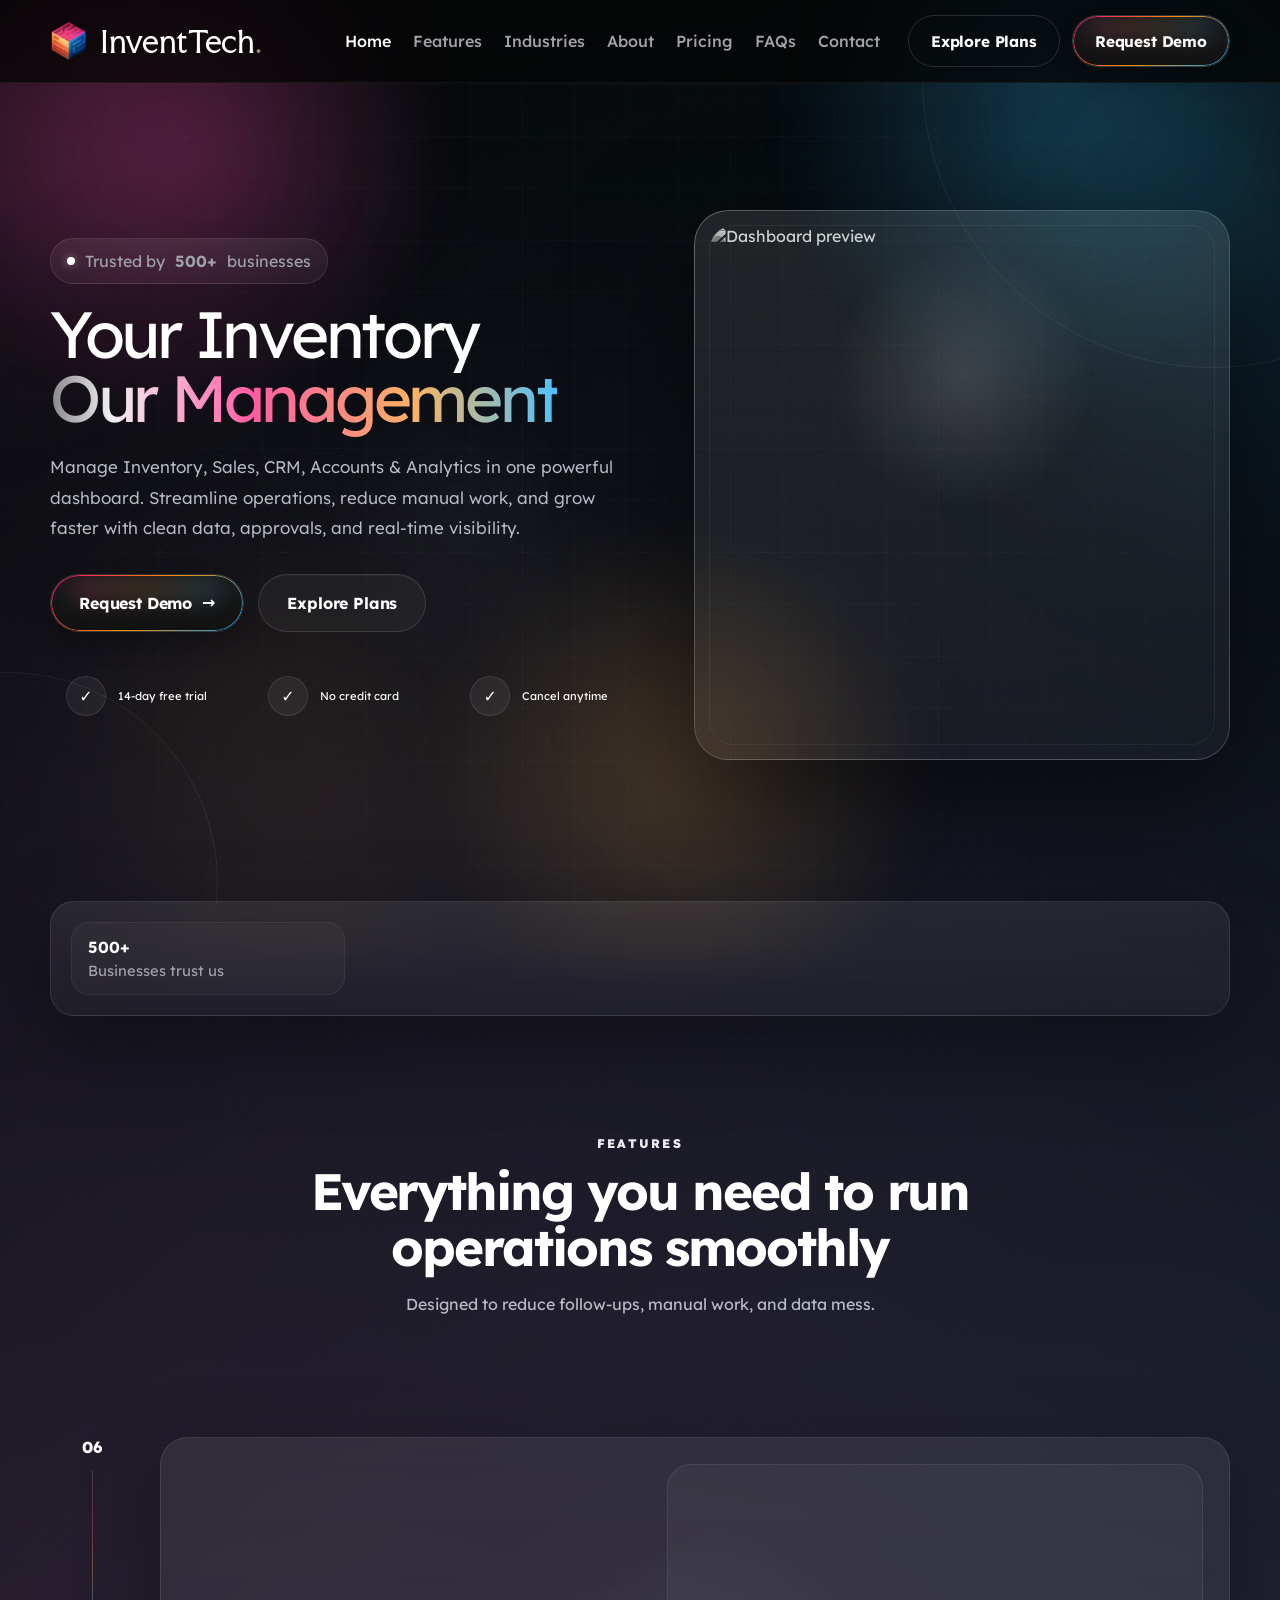
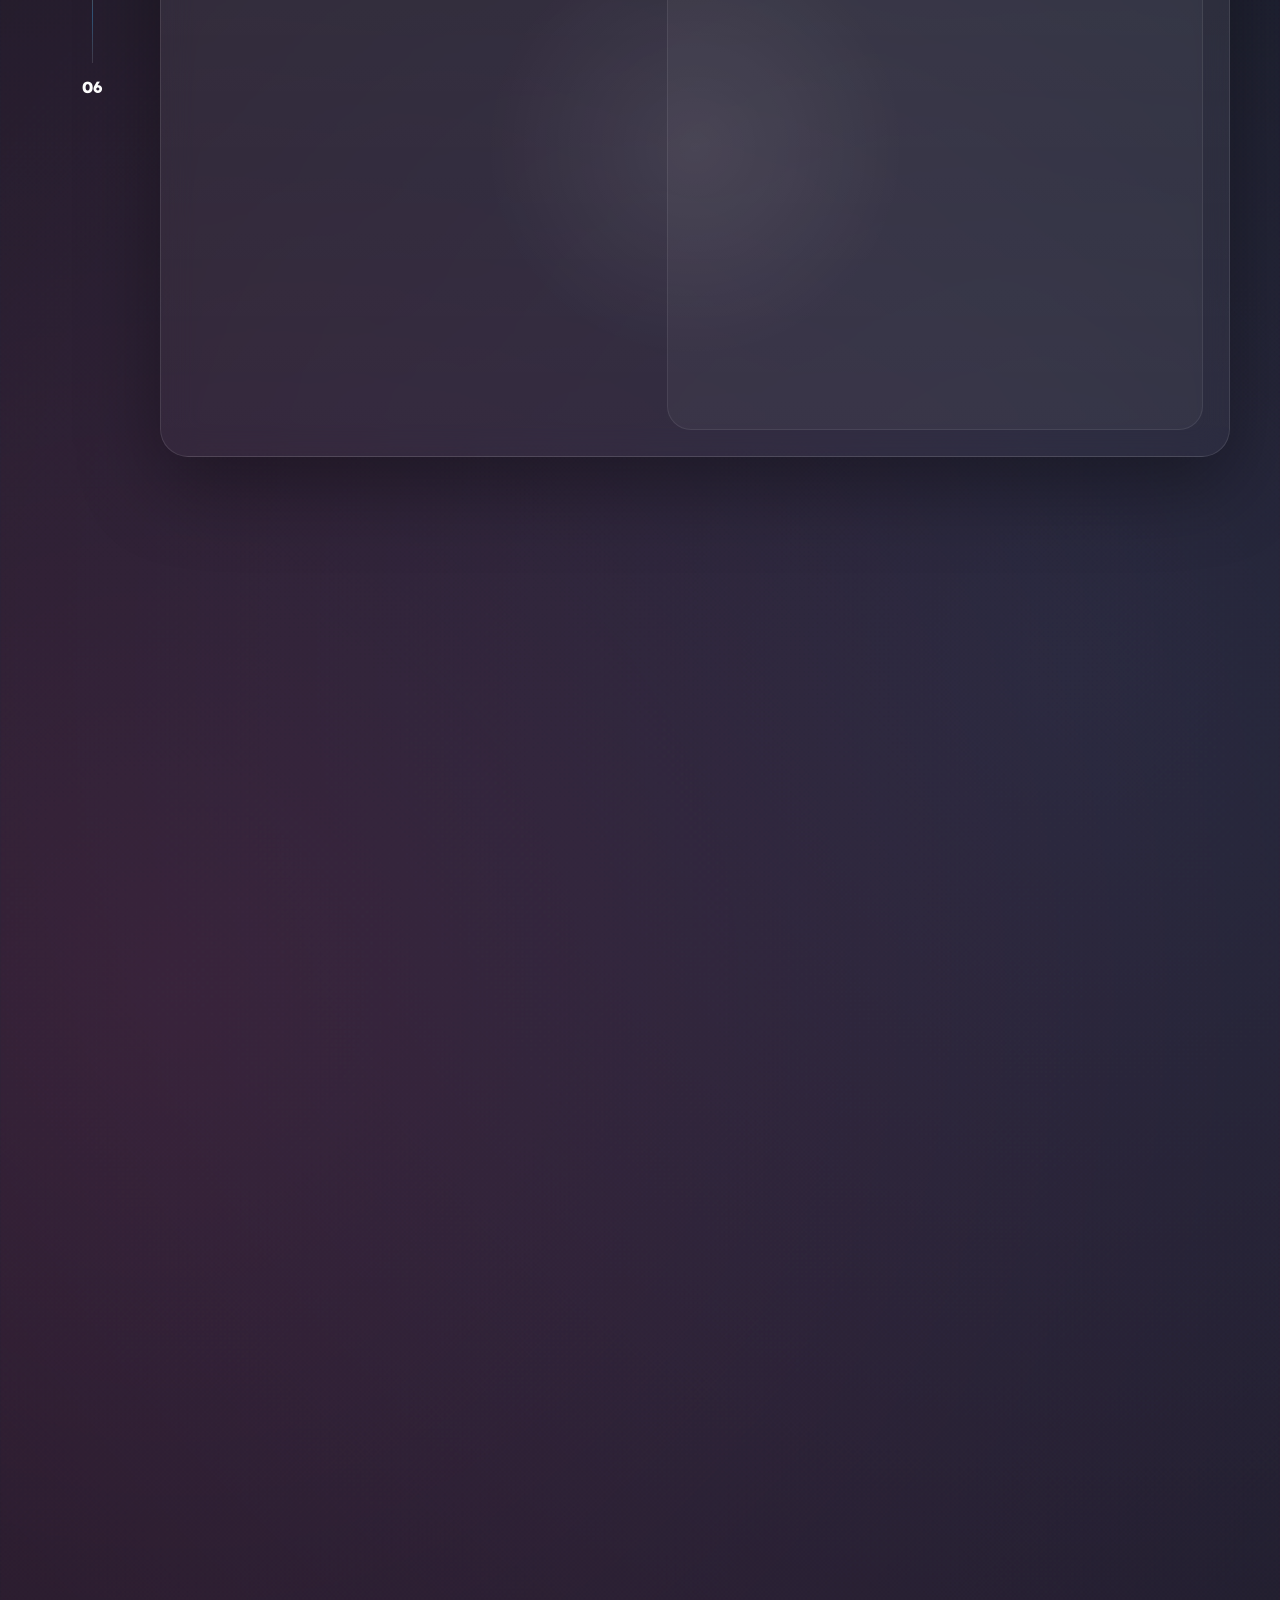
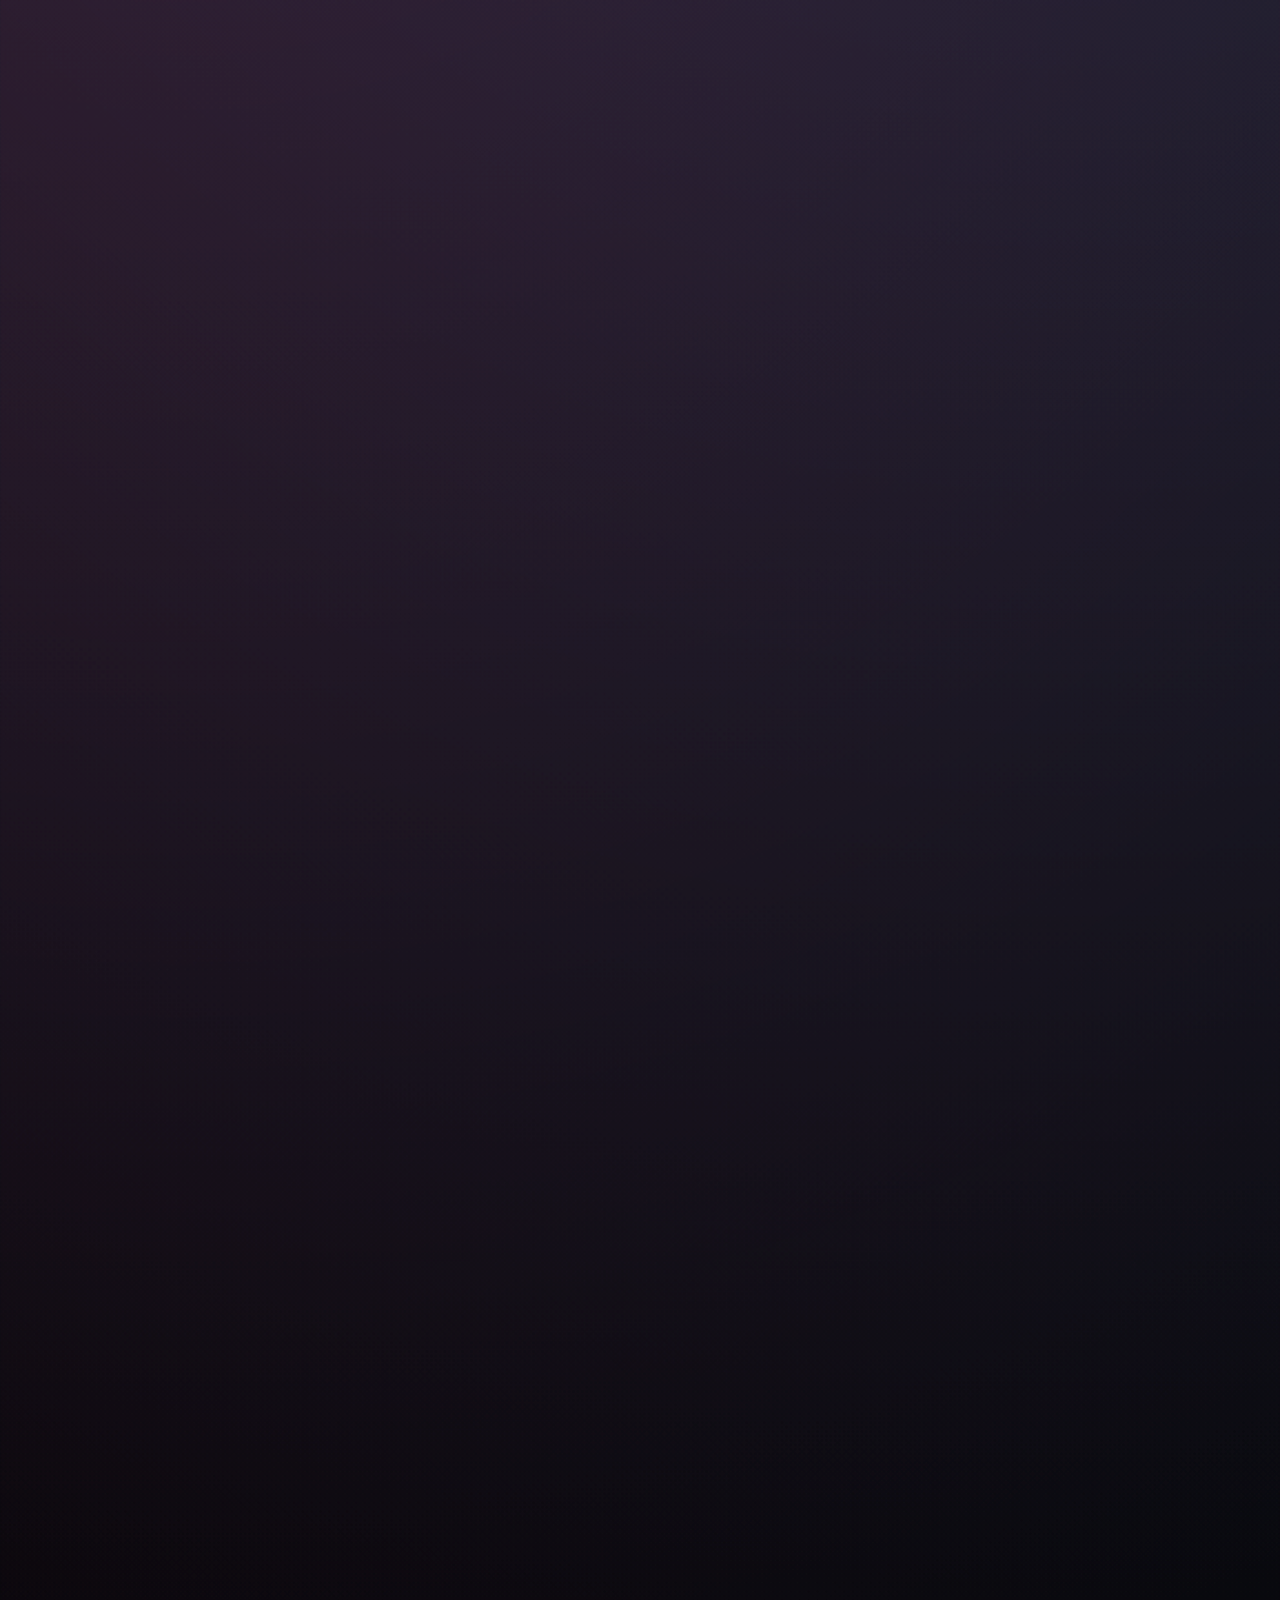
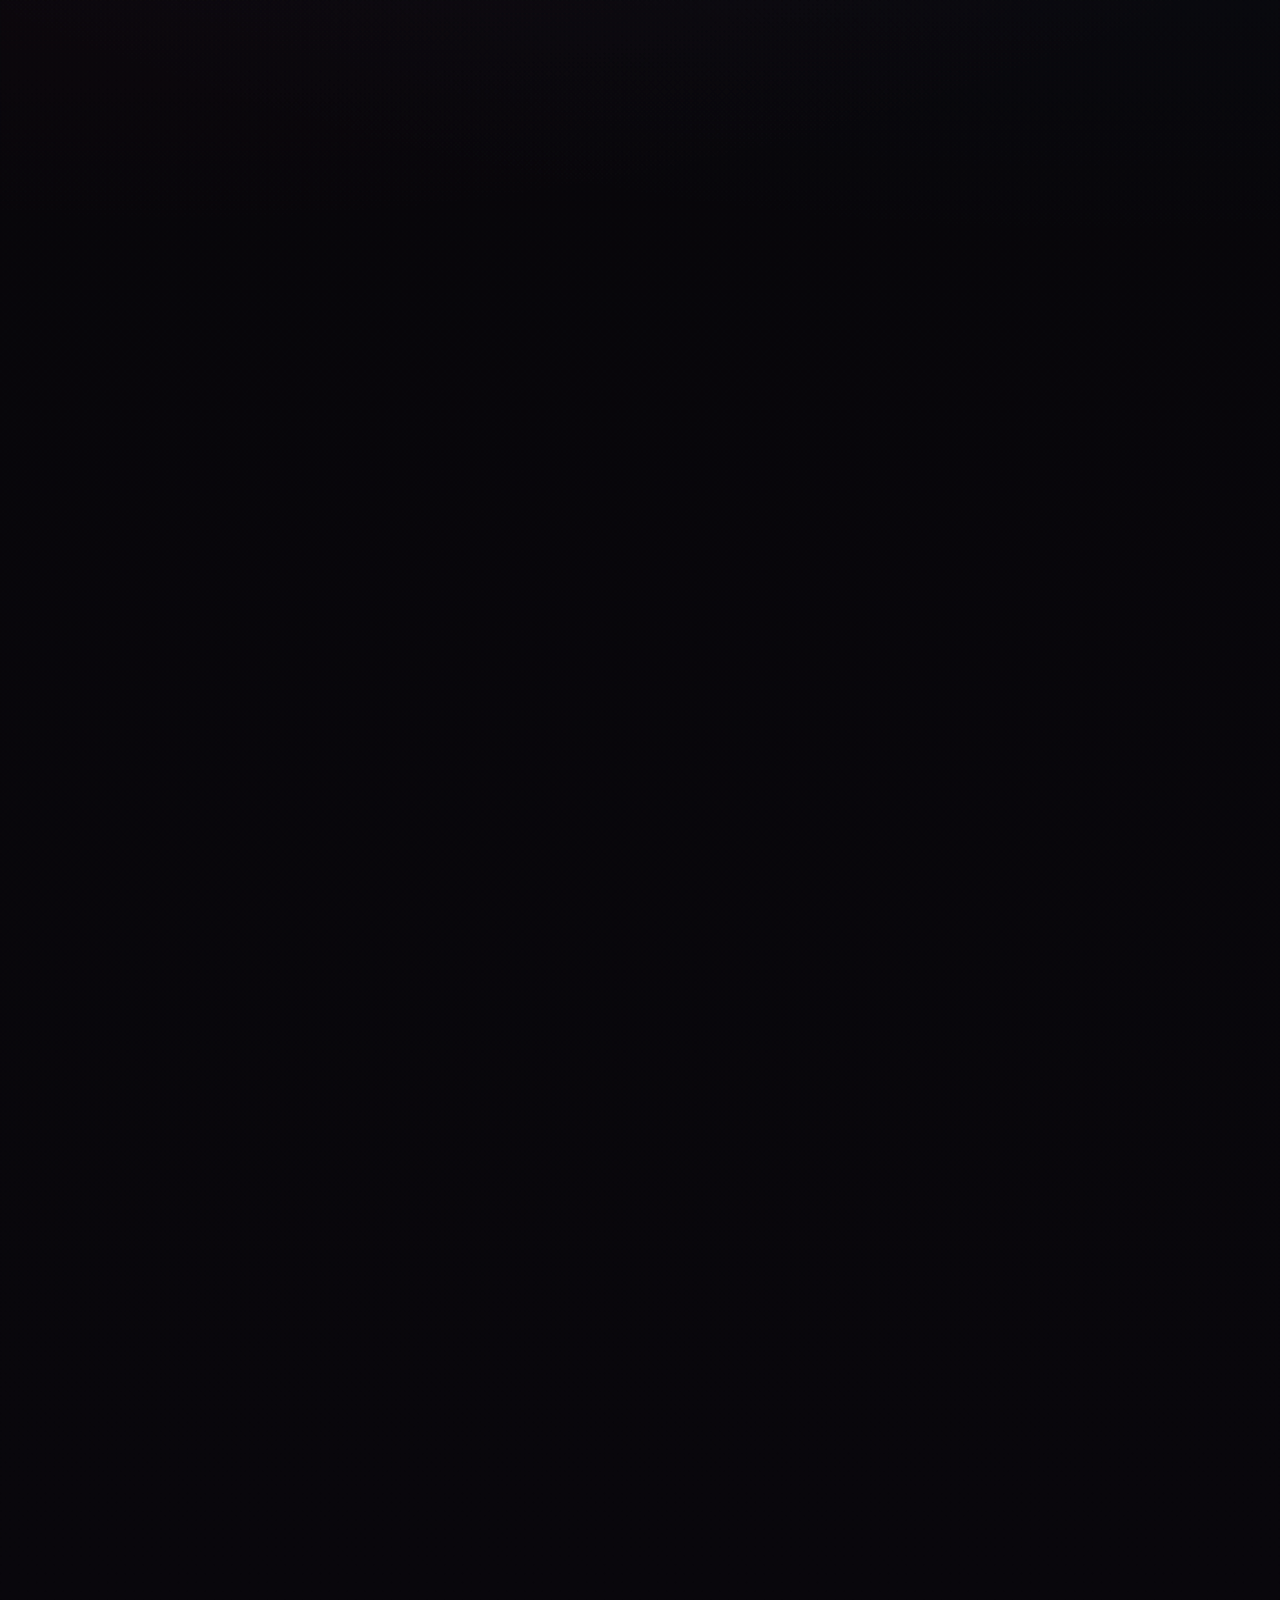
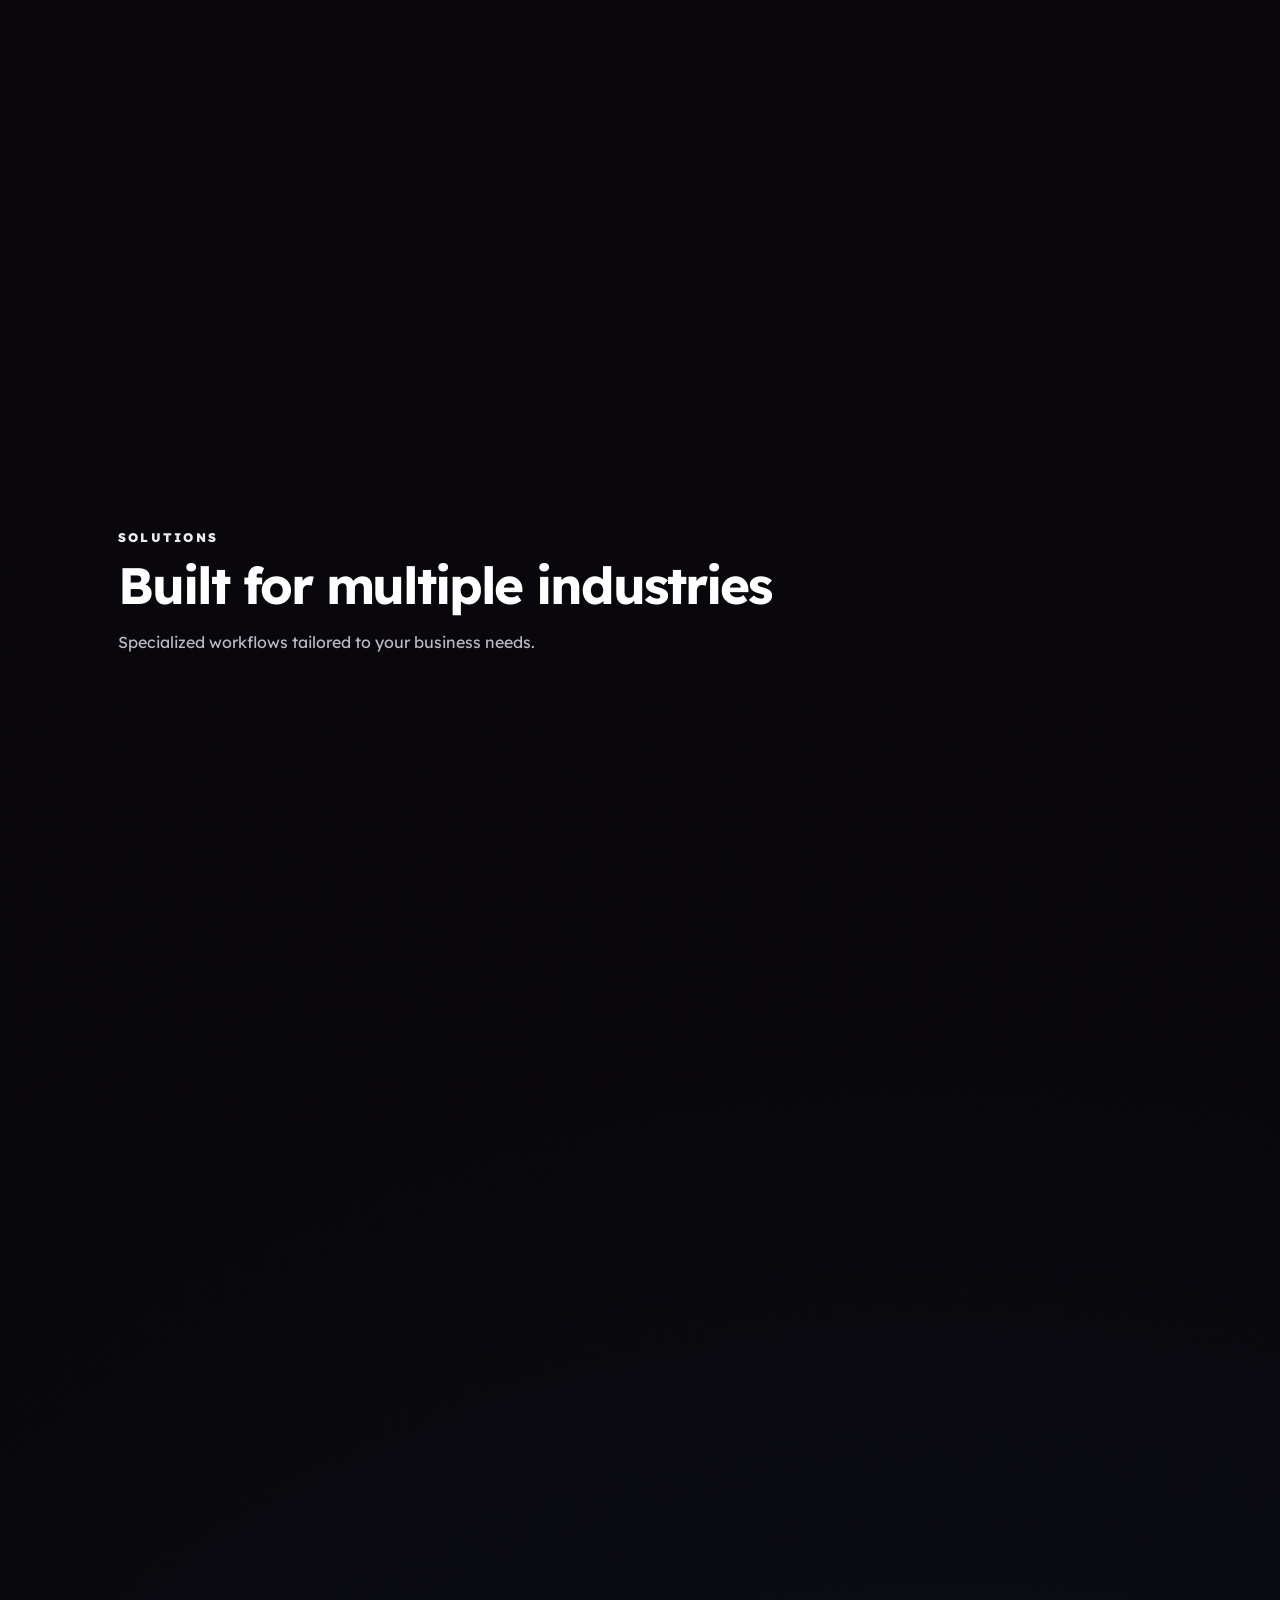
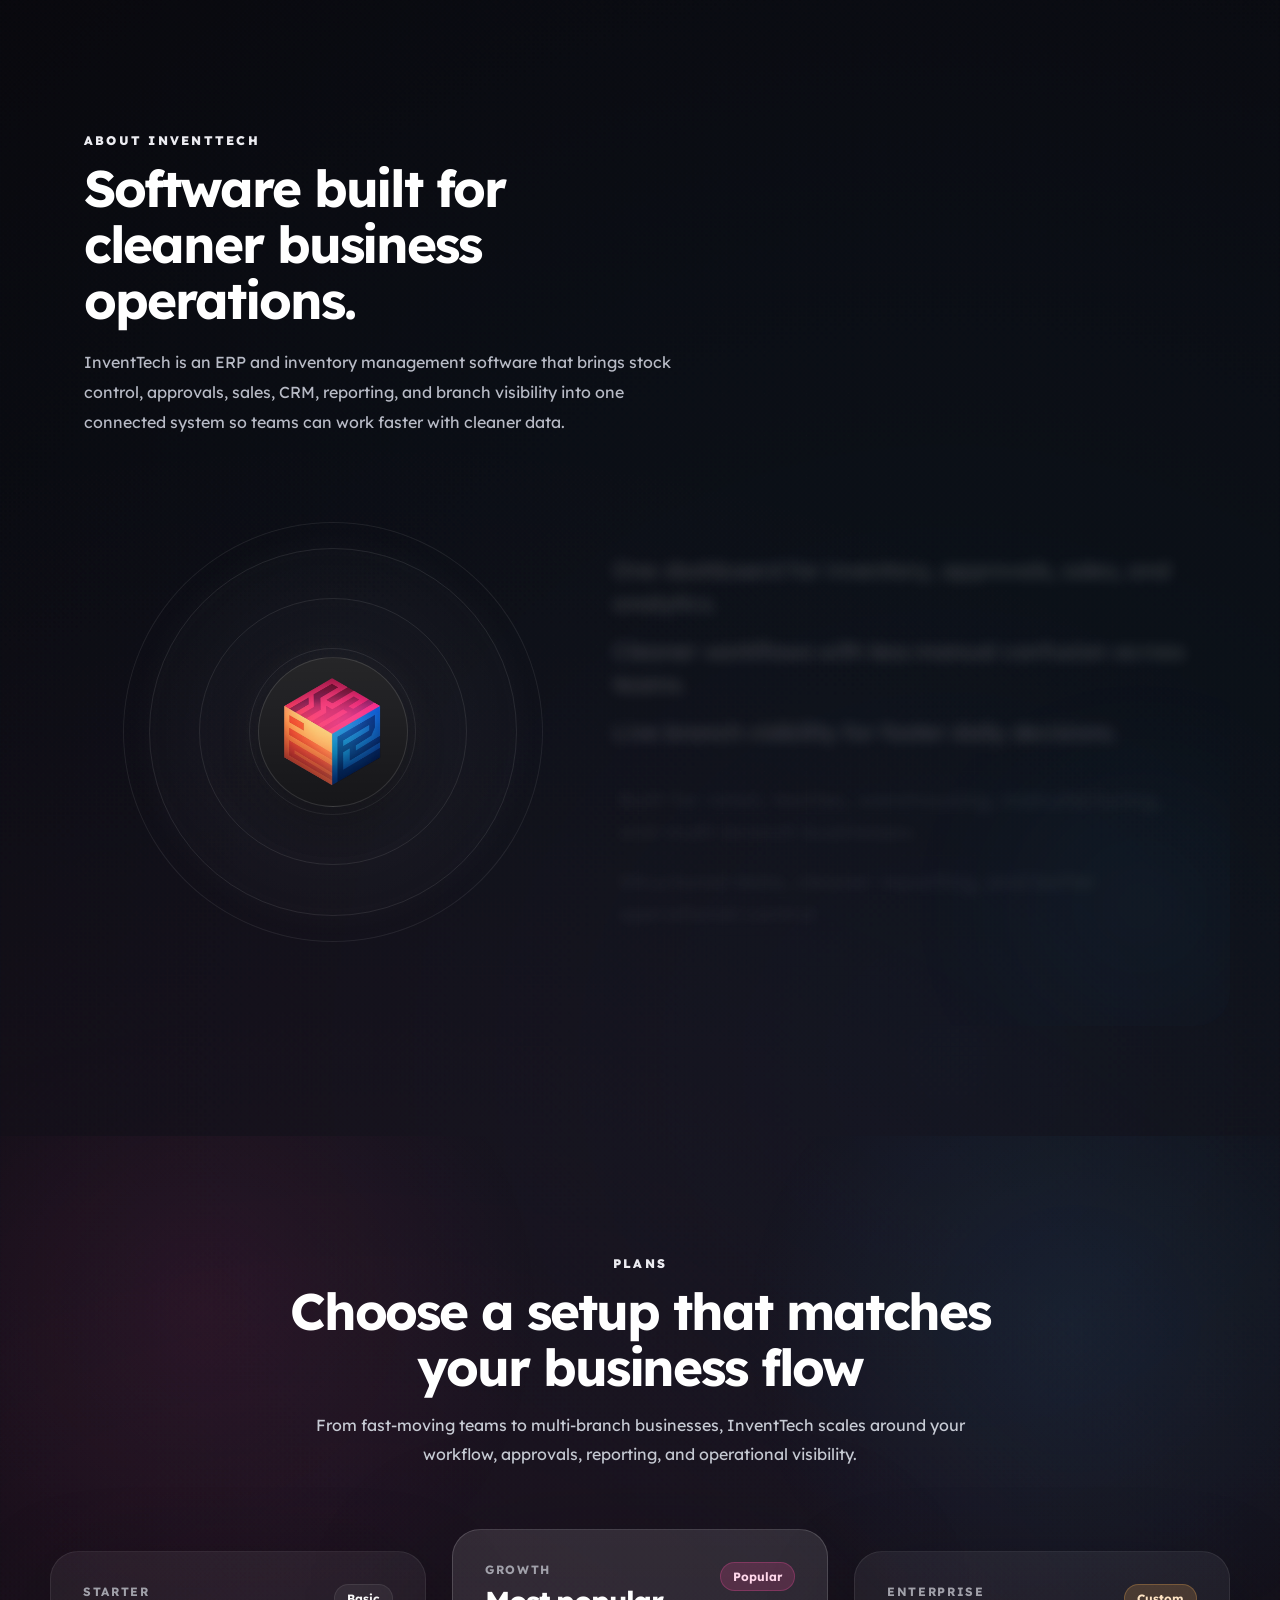
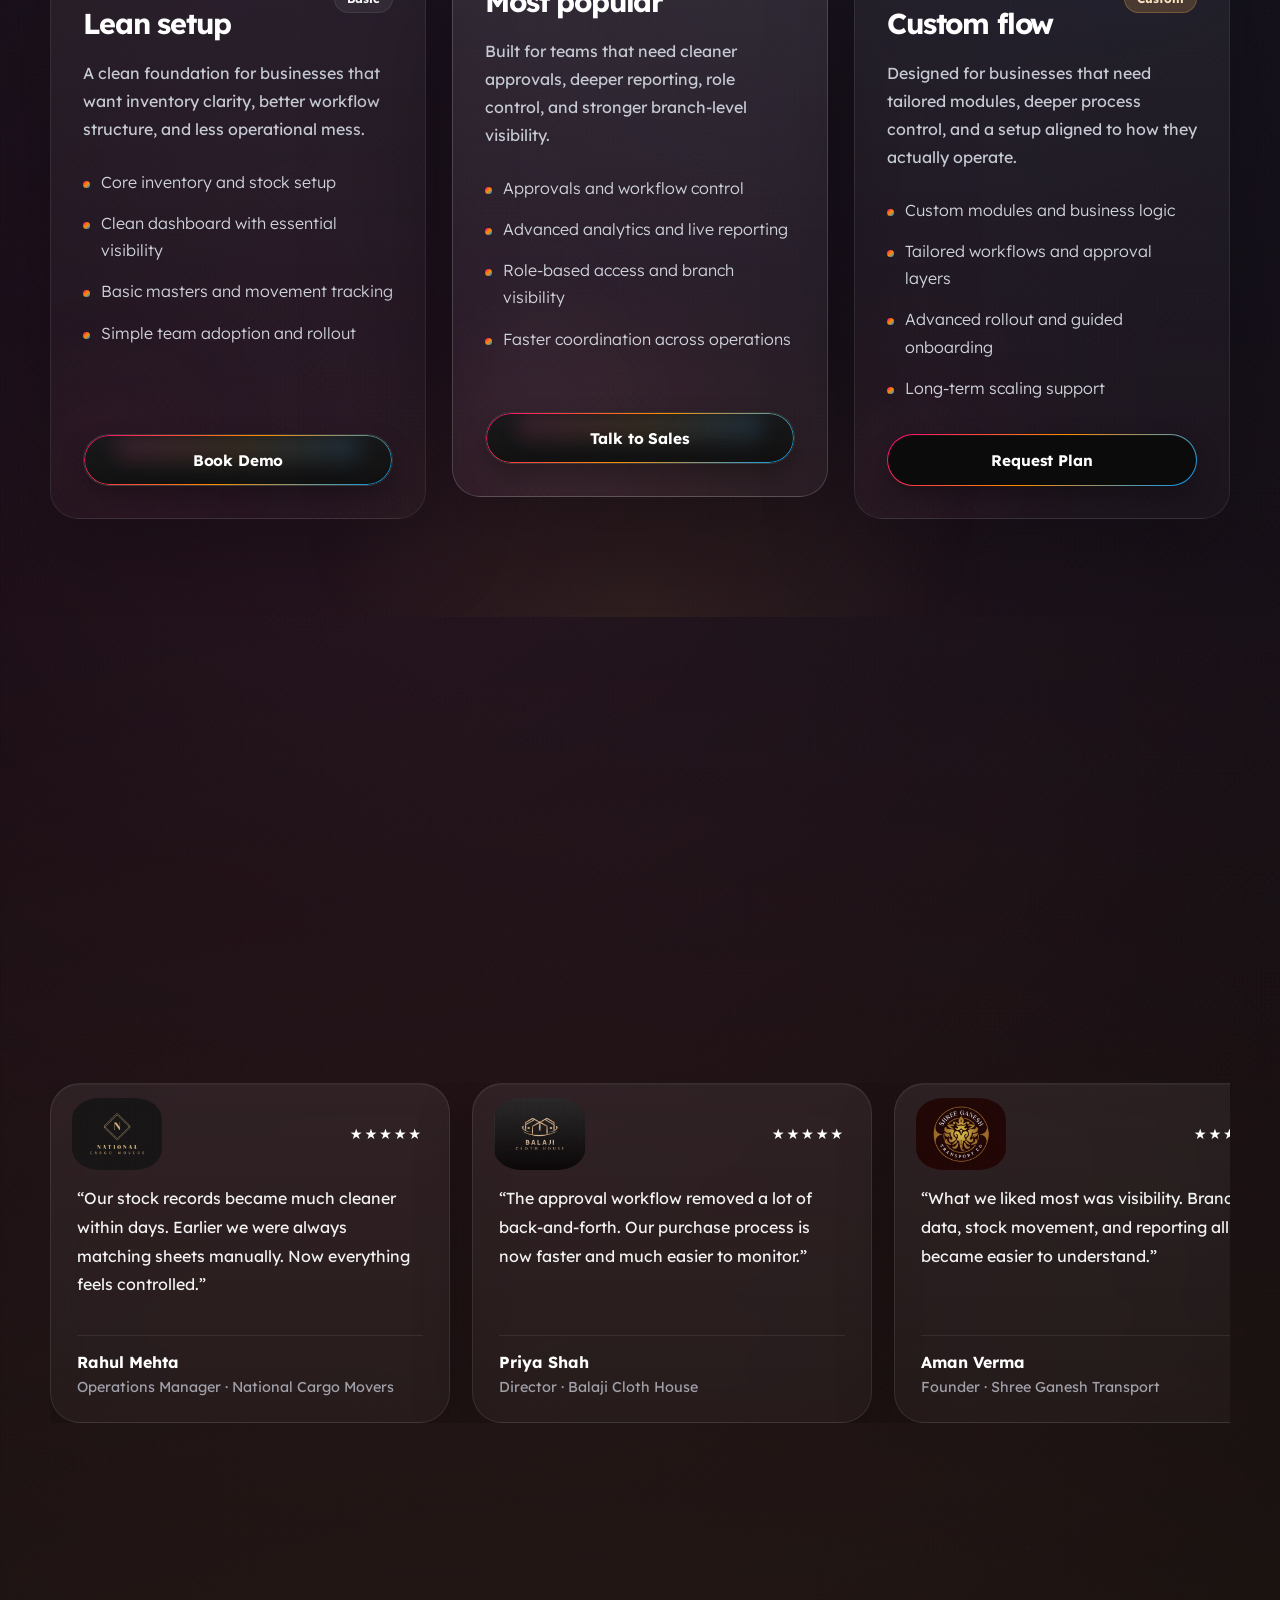
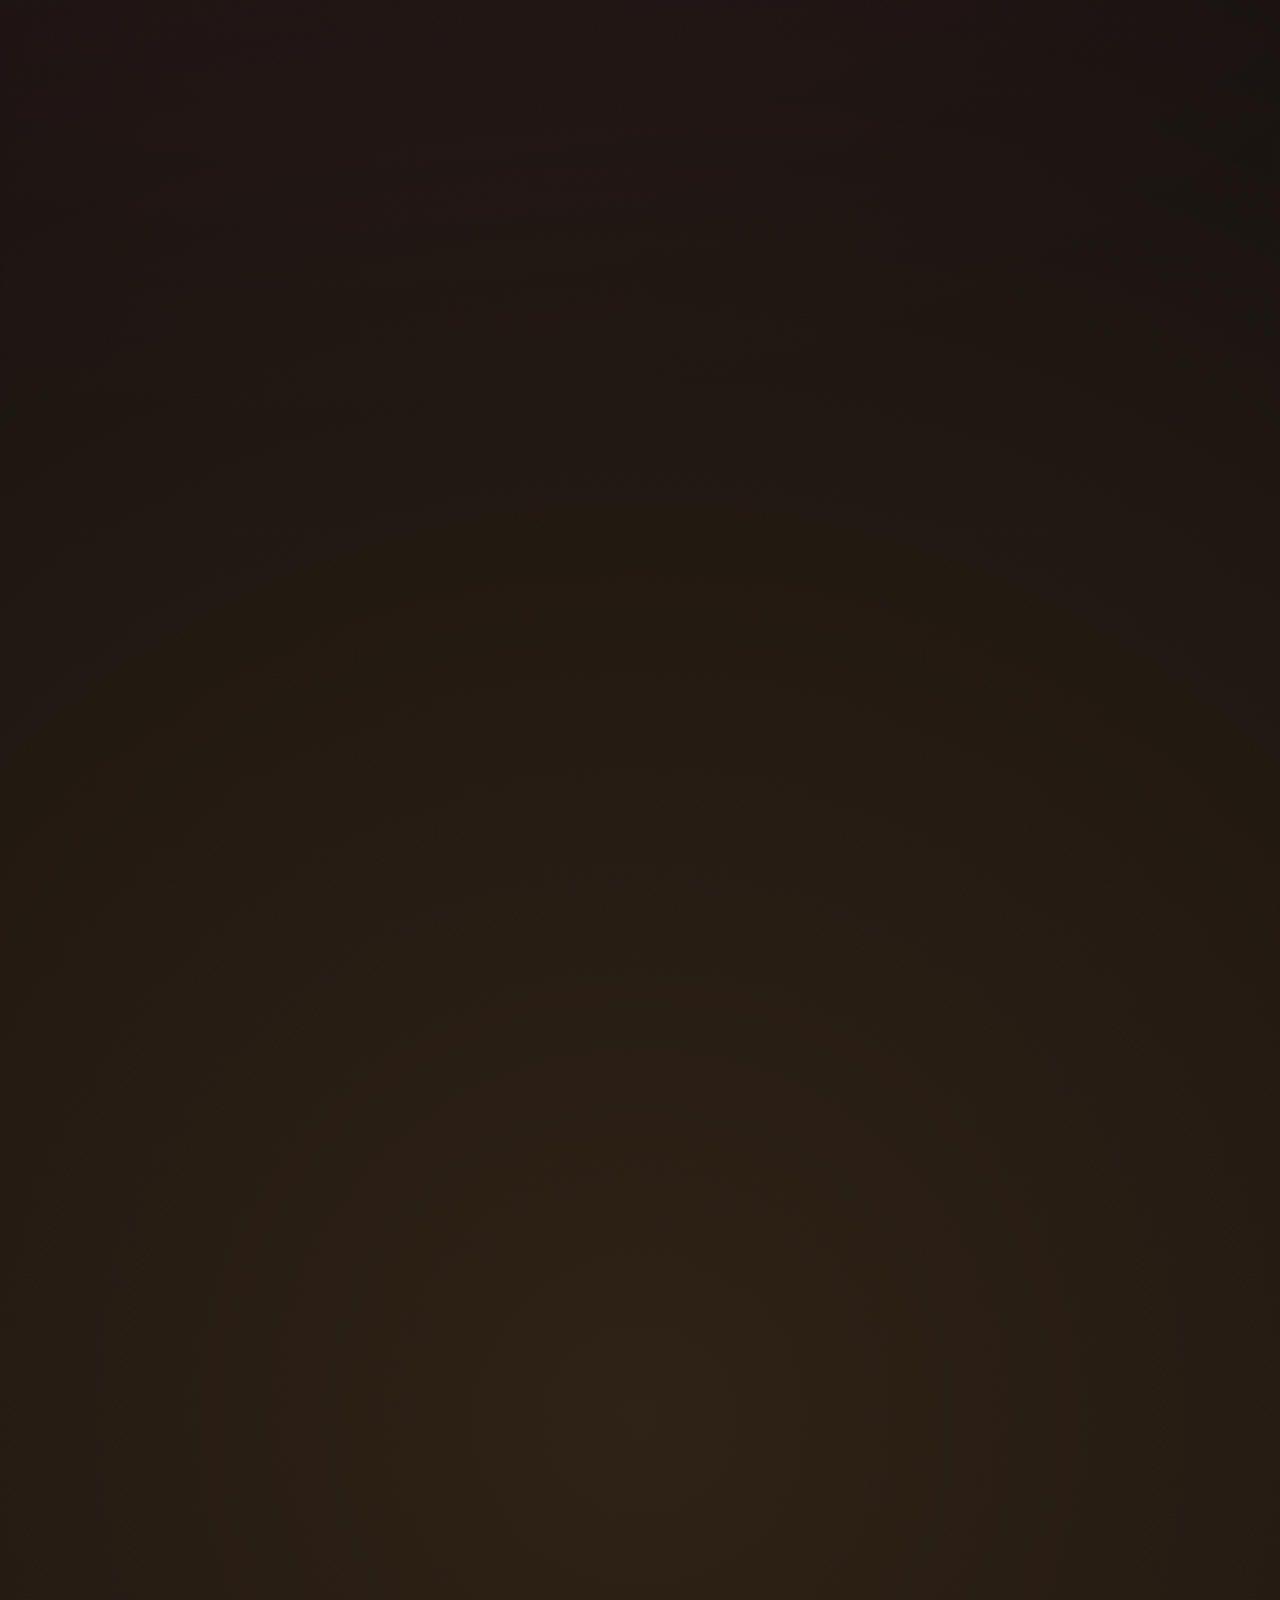
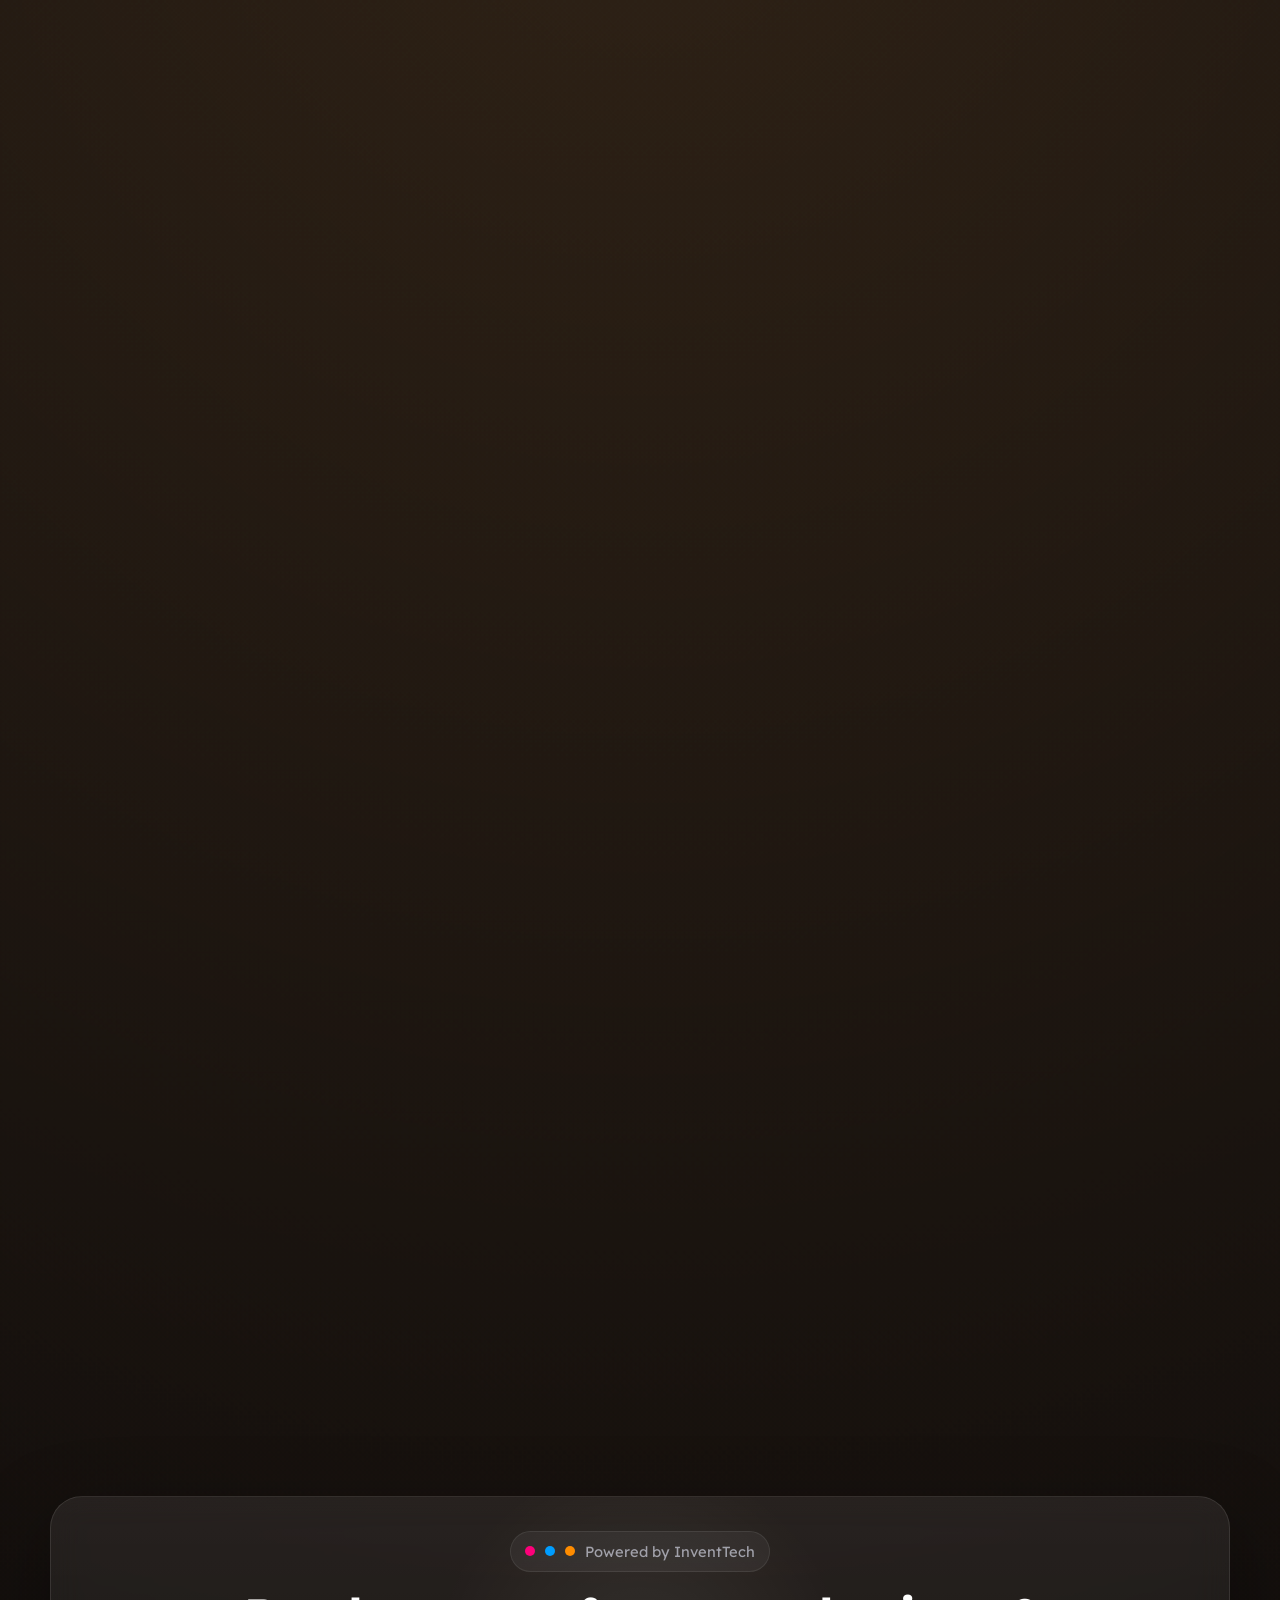
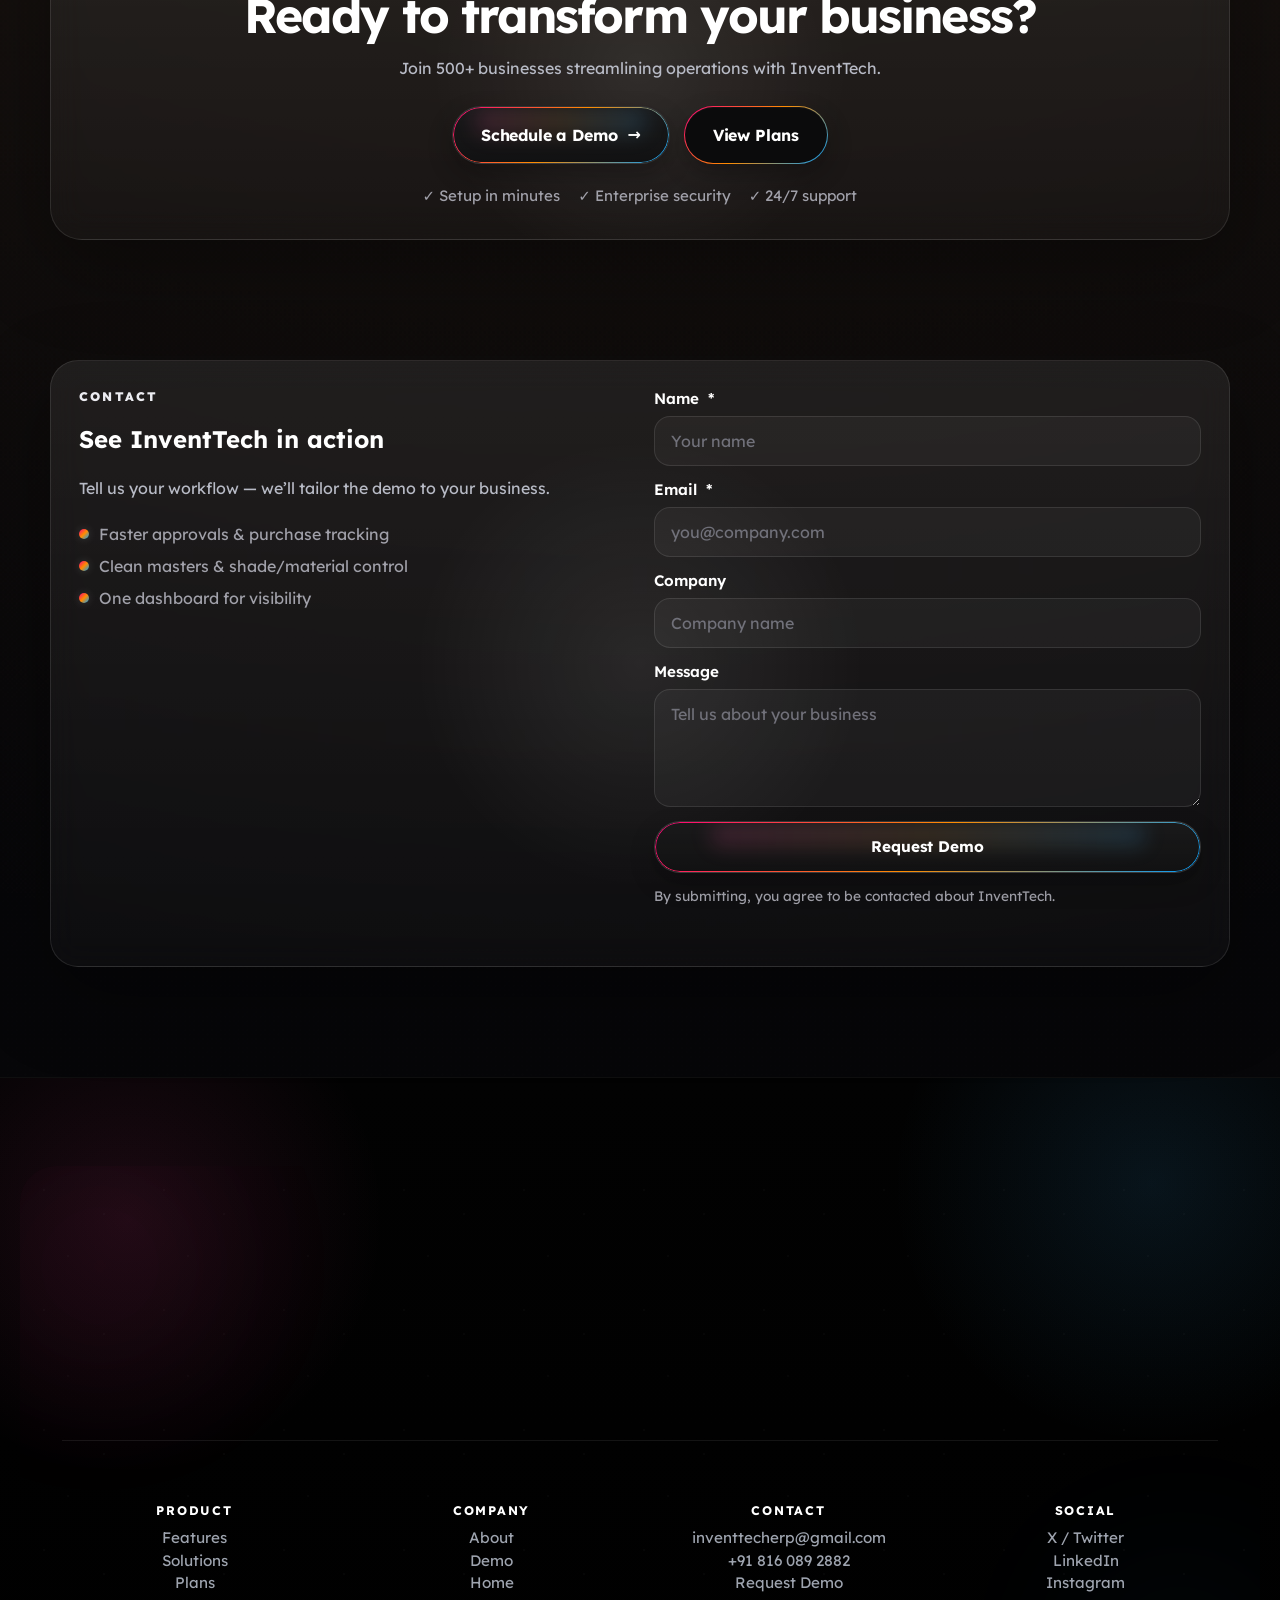
==== commit bd7d935d: "changes in spotlight aniamtion" ====
--- a/index.html
+++ b/index.html
@@ -84,7 +84,7 @@
   <main id="top" class="main">
     <section class="hero container">
       <div class="hero__left">
-        <div class="badge reveal spotlight" style="--d:0">
+        <div class="badge reveal" style="--d:0">
           <span class="badge__dot"></span>
           Trusted by
           <b><span class="count" data-count="500" data-suffix="+">0</span></b>
@@ -139,7 +139,7 @@
       </div>
 
       <div class="hero__right">
-        <div class="device reveal spotlight tilt" style="--d:2">
+        <div class="device reveal tilt" style="--d:2">
           <div class="device__shine" aria-hidden="true"></div>
           <img class="device__img"
             src="https://images.unsplash.com/photo-1551288049-bebda4e38f71?q=80&w=1600&auto=format&fit=crop"
@@ -149,7 +149,7 @@
     </section>
 
     <section class="strip" id="statsStrip">
-      <div class="container strip__inner spotlight">
+      <div class="container strip__inner">
         <div class="strip__item strip__card">
           <div class="strip__k">500+</div>
           <div class="strip__v">Businesses trust us</div>
@@ -232,7 +232,7 @@
           </div>
 
           <div class="industries-layout" id="industriesFall">
-            <article class="industry-card industry-card--wide industry-fall spotlight">
+            <article class="industry-card industry-card--wide industry-fall">
               <div class="industry-card__icon">⬣</div>
               <div class="industry-card__content">
                 <h3>Textile & Garments</h3>
@@ -243,7 +243,7 @@
               </div>
             </article>
 
-            <article class="industry-card industry-fall spotlight">
+            <article class="industry-card industry-fall">
               <div class="industry-card__icon">◳</div>
               <div class="industry-card__content">
                 <h3>Retail & Supermarkets</h3>
@@ -251,7 +251,7 @@
               </div>
             </article>
 
-            <article class="industry-card industry-fall spotlight">
+            <article class="industry-card industry-fall">
               <div class="industry-card__icon">▦</div>
               <div class="industry-card__content">
                 <h3>Warehousing & Distribution</h3>
@@ -259,7 +259,7 @@
               </div>
             </article>
 
-            <article class="industry-card industry-fall spotlight">
+            <article class="industry-card industry-fall">
               <div class="industry-card__icon">▤</div>
               <div class="industry-card__content">
                 <h3>Manufacturing</h3>
@@ -267,7 +267,7 @@
               </div>
             </article>
 
-            <article class="industry-card industry-fall spotlight">
+            <article class="industry-card industry-fall">
               <div class="industry-card__icon">◍</div>
               <div class="industry-card__content">
                 <h3>CRM & Sales Management</h3>
@@ -276,7 +276,7 @@
               </div>
             </article>
 
-            <article class="industry-card industry-card--wide industry-fall spotlight">
+            <article class="industry-card industry-card--wide industry-fall">
               <div class="industry-card__icon">◎</div>
               <div class="industry-card__content">
                 <h3>Multi-branch Businesses</h3>
@@ -319,14 +319,14 @@
           </div>
 
           <div class="about-character__lines" id="aboutLines">
-  <p class="about-character__line" data-text="One dashboard for inventory, approvals, sales, and analytics."></p>
-  <p class="about-character__line" data-text="Cleaner workflows with less manual confusion across teams."></p>
-  <p class="about-character__line" data-text="Live branch visibility for faster daily decisions."></p>
-  <p class="about-character__line"
-    data-text="Built for retail, textiles, warehousing, manufacturing, and multi-branch businesses."></p>
-  <p class="about-character__line"
-    data-text="Structured data, cleaner reporting, and better operational control."></p>
-</div>
+            <p class="about-character__line" data-text="One dashboard for inventory, approvals, sales, and analytics."></p>
+            <p class="about-character__line" data-text="Cleaner workflows with less manual confusion across teams."></p>
+            <p class="about-character__line" data-text="Live branch visibility for faster daily decisions."></p>
+            <p class="about-character__line"
+              data-text="Built for retail, textiles, warehousing, manufacturing, and multi-branch businesses."></p>
+            <p class="about-character__line"
+              data-text="Structured data, cleaner reporting, and better operational control."></p>
+          </div>
         </div>
       </div>
     </section>
@@ -343,7 +343,7 @@
         </div>
 
         <div class="pricing-clean__grid pricing-clean__grid--stagger">
-          <article class="pricing-clean__card pricing-reveal spotlight">
+          <article class="pricing-clean__card pricing-reveal">
             <div class="pricing-clean__glow"></div>
             <div class="pricing-clean__head">
               <div>
@@ -371,7 +371,7 @@
             </a>
           </article>
 
-          <article class="pricing-clean__card pricing-clean__card--featured pricing-reveal spotlight">
+          <article class="pricing-clean__card pricing-clean__card--featured pricing-reveal">
             <div class="pricing-clean__glow"></div>
             <div class="pricing-clean__head">
               <div>
@@ -399,7 +399,7 @@
             </a>
           </article>
 
-          <article class="pricing-clean__card pricing-reveal spotlight">
+          <article class="pricing-clean__card pricing-reveal">
             <div class="pricing-clean__glow"></div>
             <div class="pricing-clean__head">
               <div>
@@ -456,7 +456,7 @@
           <div class="container feedback-scroll__container">
             <div class="feedback-track" id="feedbackTrack">
 
-              <article class="feedback-card spotlight">
+              <article class="feedback-card">
                 <div class="feedback-card__top">
                   <img src="/client/c1.jpeg" class="feedback-card__logo" alt="Client logo">
                   <div class="feedback-card__stars">★★★★★</div>
@@ -473,7 +473,7 @@
                 </div>
               </article>
 
-              <article class="feedback-card spotlight">
+              <article class="feedback-card">
                 <div class="feedback-card__top">
                   <img src="/client/c2.jpeg" class="feedback-card__logo" alt="Client logo">
                   <div class="feedback-card__stars">★★★★★</div>
@@ -490,7 +490,7 @@
                 </div>
               </article>
 
-              <article class="feedback-card spotlight">
+              <article class="feedback-card">
                 <div class="feedback-card__top">
                   <img src="/client/c3.jpeg" class="feedback-card__logo" alt="Client logo">
                   <div class="feedback-card__stars">★★★★★</div>
@@ -507,7 +507,7 @@
                 </div>
               </article>
 
-              <article class="feedback-card spotlight">
+              <article class="feedback-card">
                 <div class="feedback-card__top">
                   <img src="/client/c4.jpeg" class="feedback-card__logo" alt="Client logo">
                   <div class="feedback-card__stars">★★★★★</div>
@@ -524,7 +524,7 @@
                 </div>
               </article>
 
-              <article class="feedback-card spotlight">
+              <article class="feedback-card">
                 <div class="feedback-card__top">
                   <img src="/client/c5.jpeg" class="feedback-card__logo" alt="Client logo">
                   <div class="feedback-card__stars">★★★★★</div>
@@ -541,7 +541,7 @@
                 </div>
               </article>
 
-              <article class="feedback-card spotlight">
+              <article class="feedback-card">
                 <div class="feedback-card__top">
                   <img src="/client/c6.png" class="feedback-card__logo" alt="Client logo">
                   <div class="feedback-card__stars">★★★★★</div>
@@ -573,7 +573,7 @@
         </div>
 
         <div class="faq-list" id="faqList">
-          <article class="faq-item spotlight reveal" style="--d:0">
+          <article class="faq-item reveal" style="--d:0">
             <button class="faq-q" type="button" aria-expanded="false">
               <span>What kind of businesses is InventTech built for?</span>
               <span class="faq-icon">+</span>
@@ -586,7 +586,7 @@
             </div>
           </article>
 
-          <article class="faq-item spotlight reveal" style="--d:1">
+          <article class="faq-item reveal" style="--d:1">
             <button class="faq-q" type="button" aria-expanded="false">
               <span>Can I manage multiple branches or warehouses?</span>
               <span class="faq-icon">+</span>
@@ -599,7 +599,7 @@
             </div>
           </article>
 
-          <article class="faq-item spotlight reveal" style="--d:2">
+          <article class="faq-item reveal" style="--d:2">
             <button class="faq-q" type="button" aria-expanded="false">
               <span>Does InventTech support approvals and purchase workflows?</span>
               <span class="faq-icon">+</span>
@@ -612,7 +612,7 @@
             </div>
           </article>
 
-          <article class="faq-item spotlight reveal" style="--d:3">
+          <article class="faq-item reveal" style="--d:3">
             <button class="faq-q" type="button" aria-expanded="false">
               <span>Is there a free trial?</span>
               <span class="faq-icon">+</span>
@@ -625,7 +625,7 @@
             </div>
           </article>
 
-          <article class="faq-item spotlight reveal" style="--d:4">
+          <article class="faq-item reveal" style="--d:4">
             <button class="faq-q" type="button" aria-expanded="false">
               <span>Can the platform be customized for my workflow?</span>
               <span class="faq-icon">+</span>
@@ -732,7 +732,7 @@
       </div>
     </section>
 
-    <footer class="footer footer-contrast spotlight">
+    <footer class="footer footer-contrast">
       <div class="container footer-contrast__wrap">
         <div class="footer-contrast__shell ">
           <div class="footer-contrast__bg" aria-hidden="true">
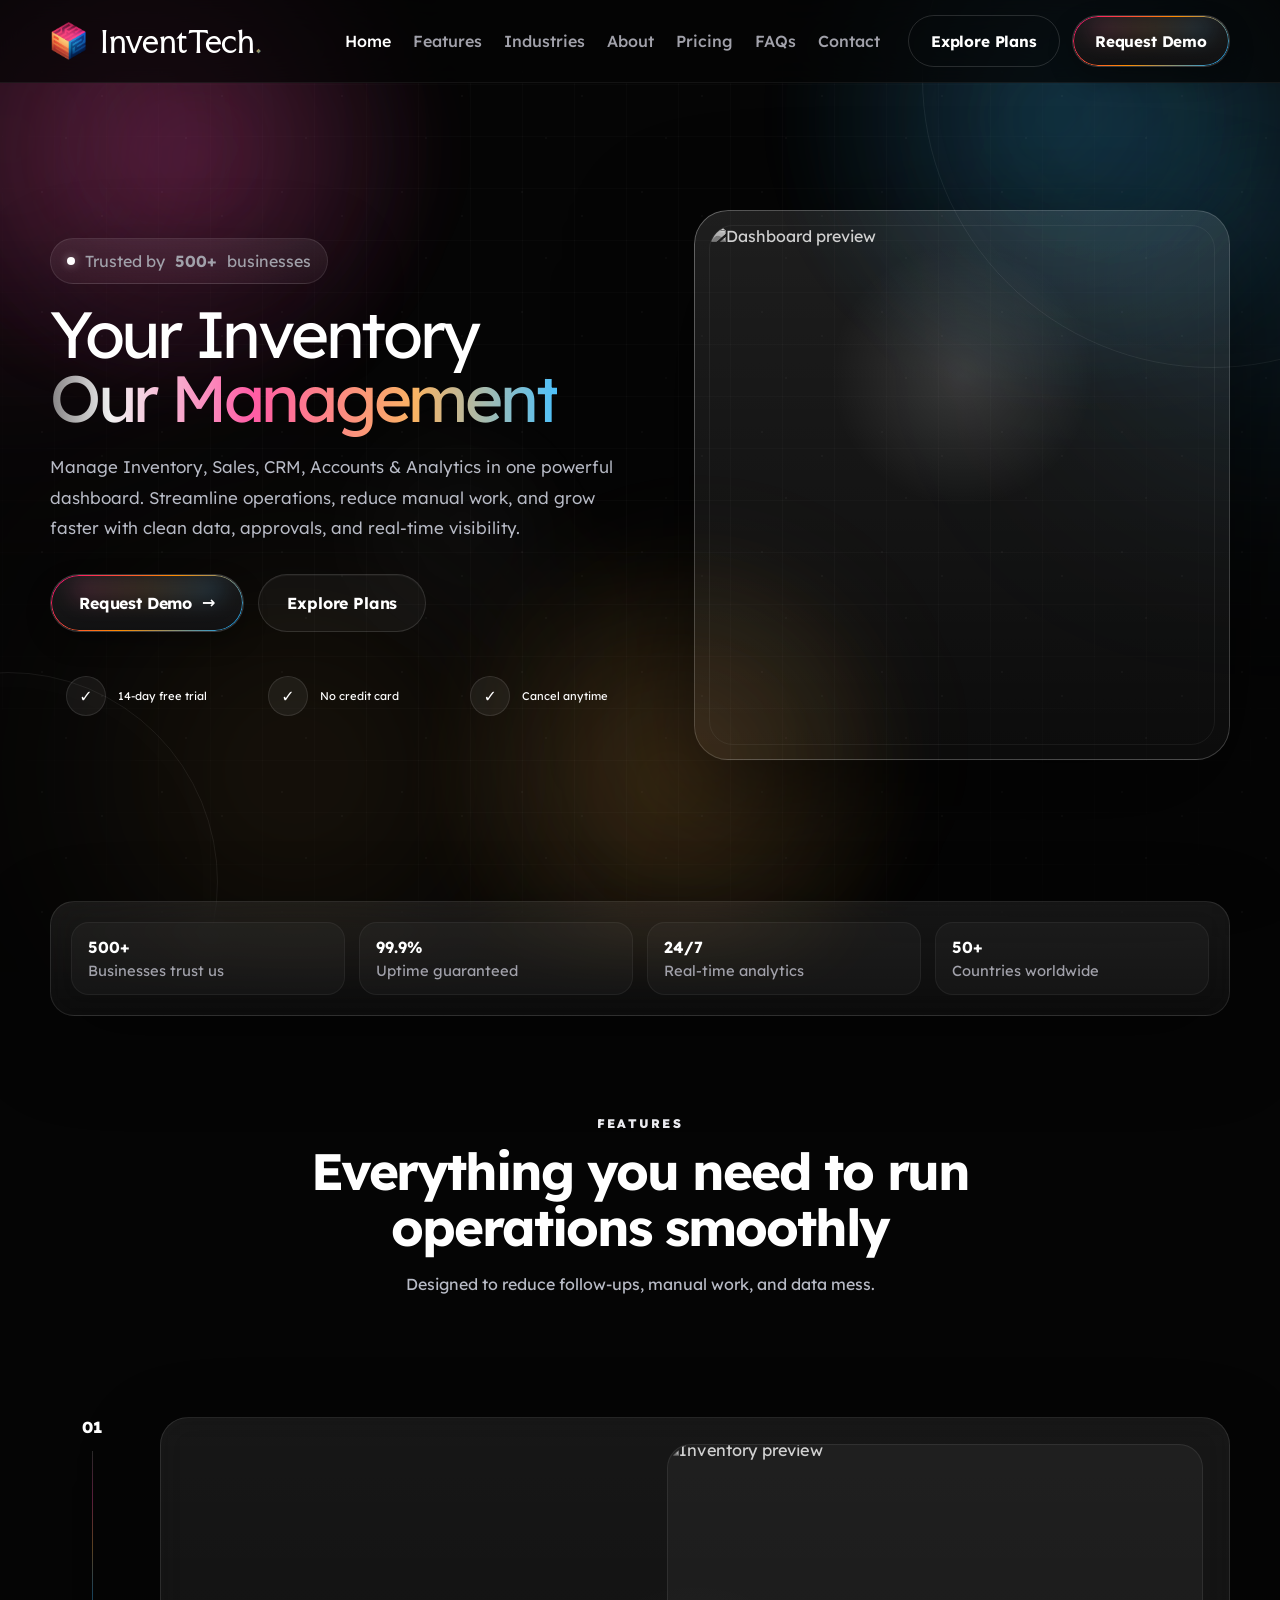
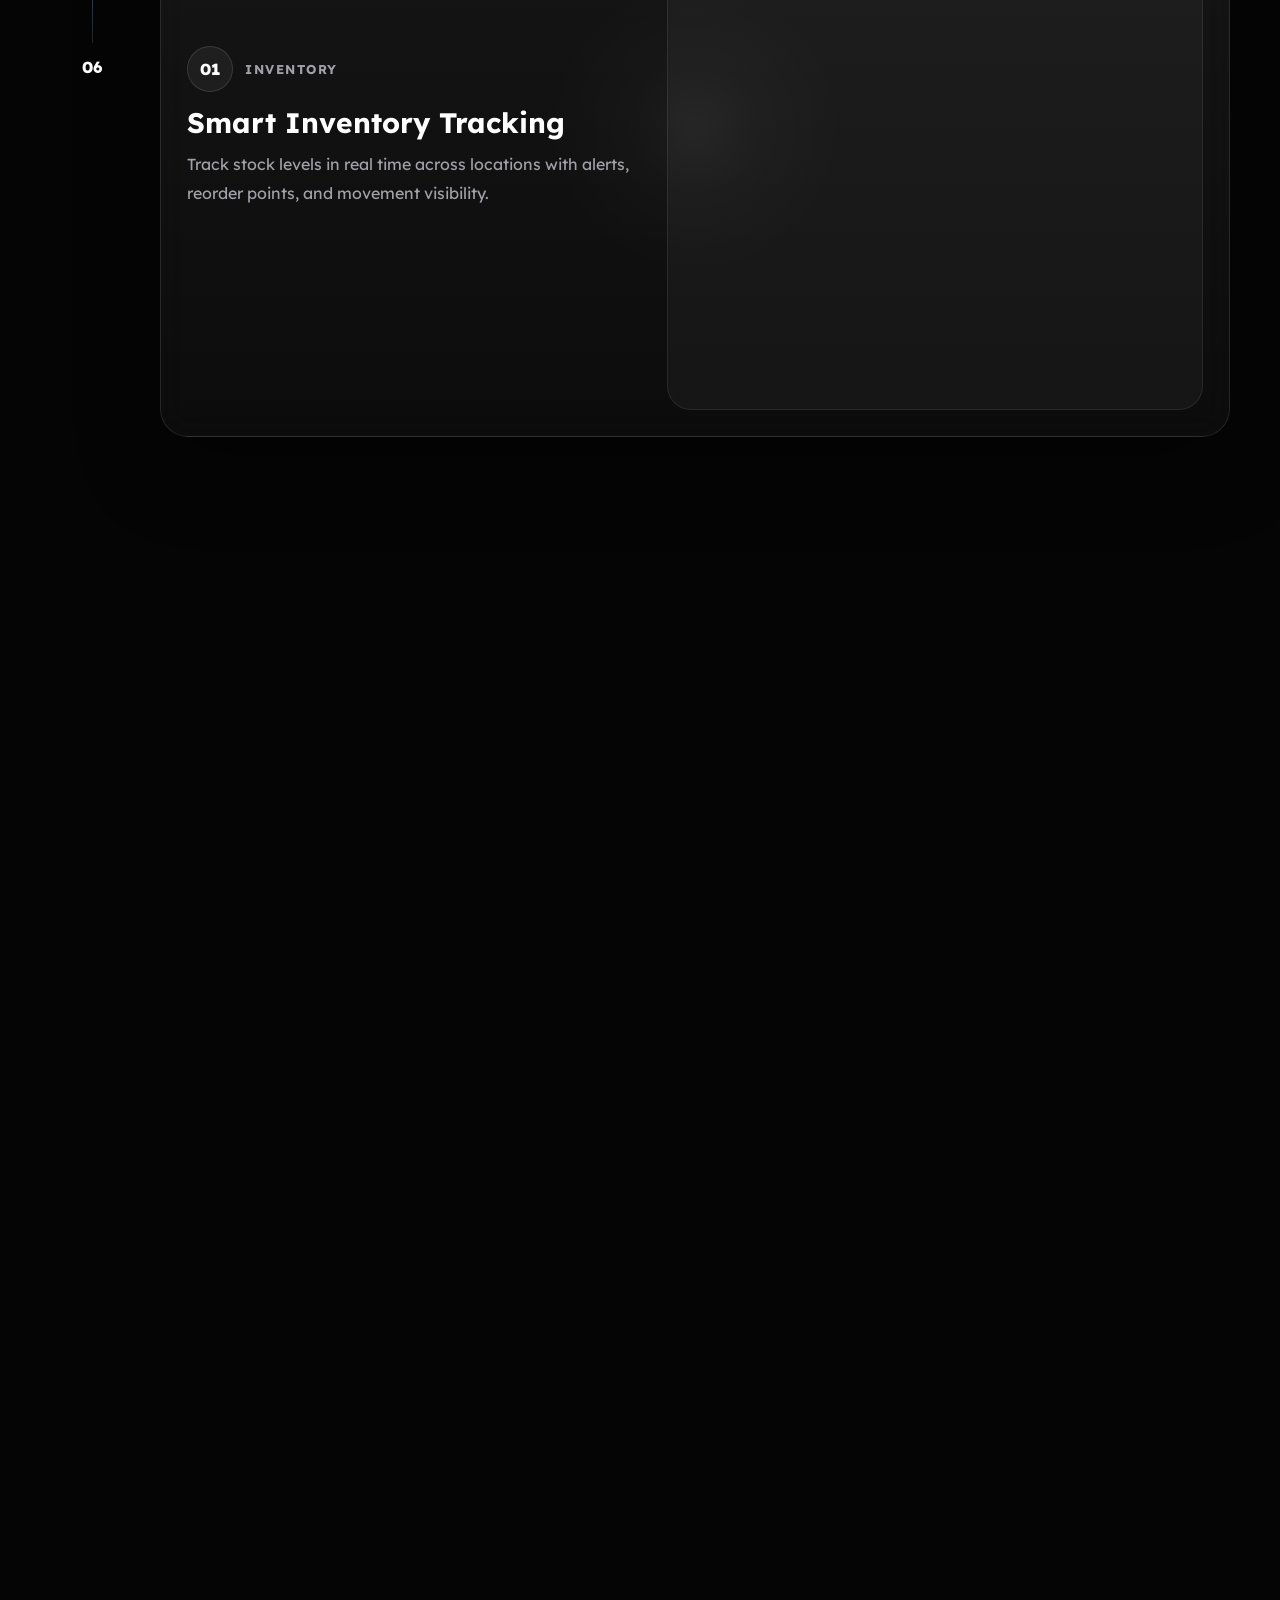
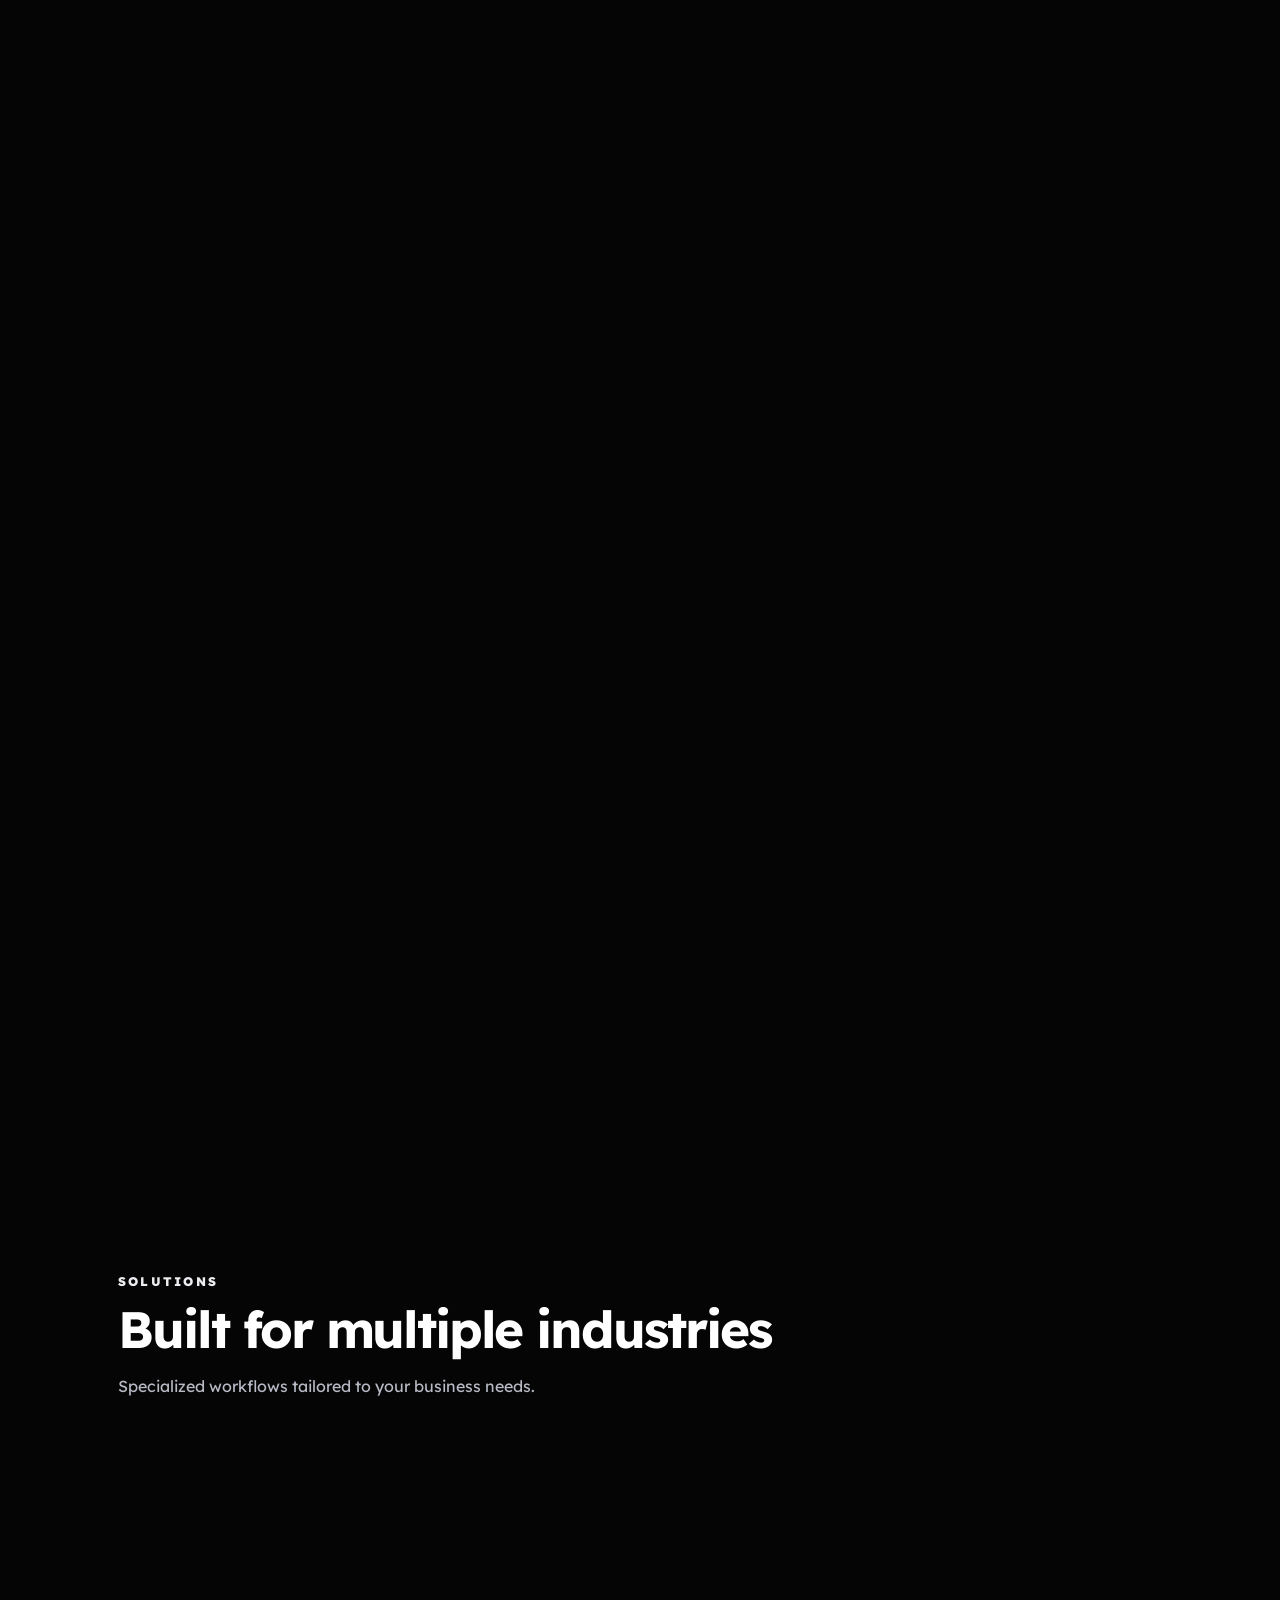
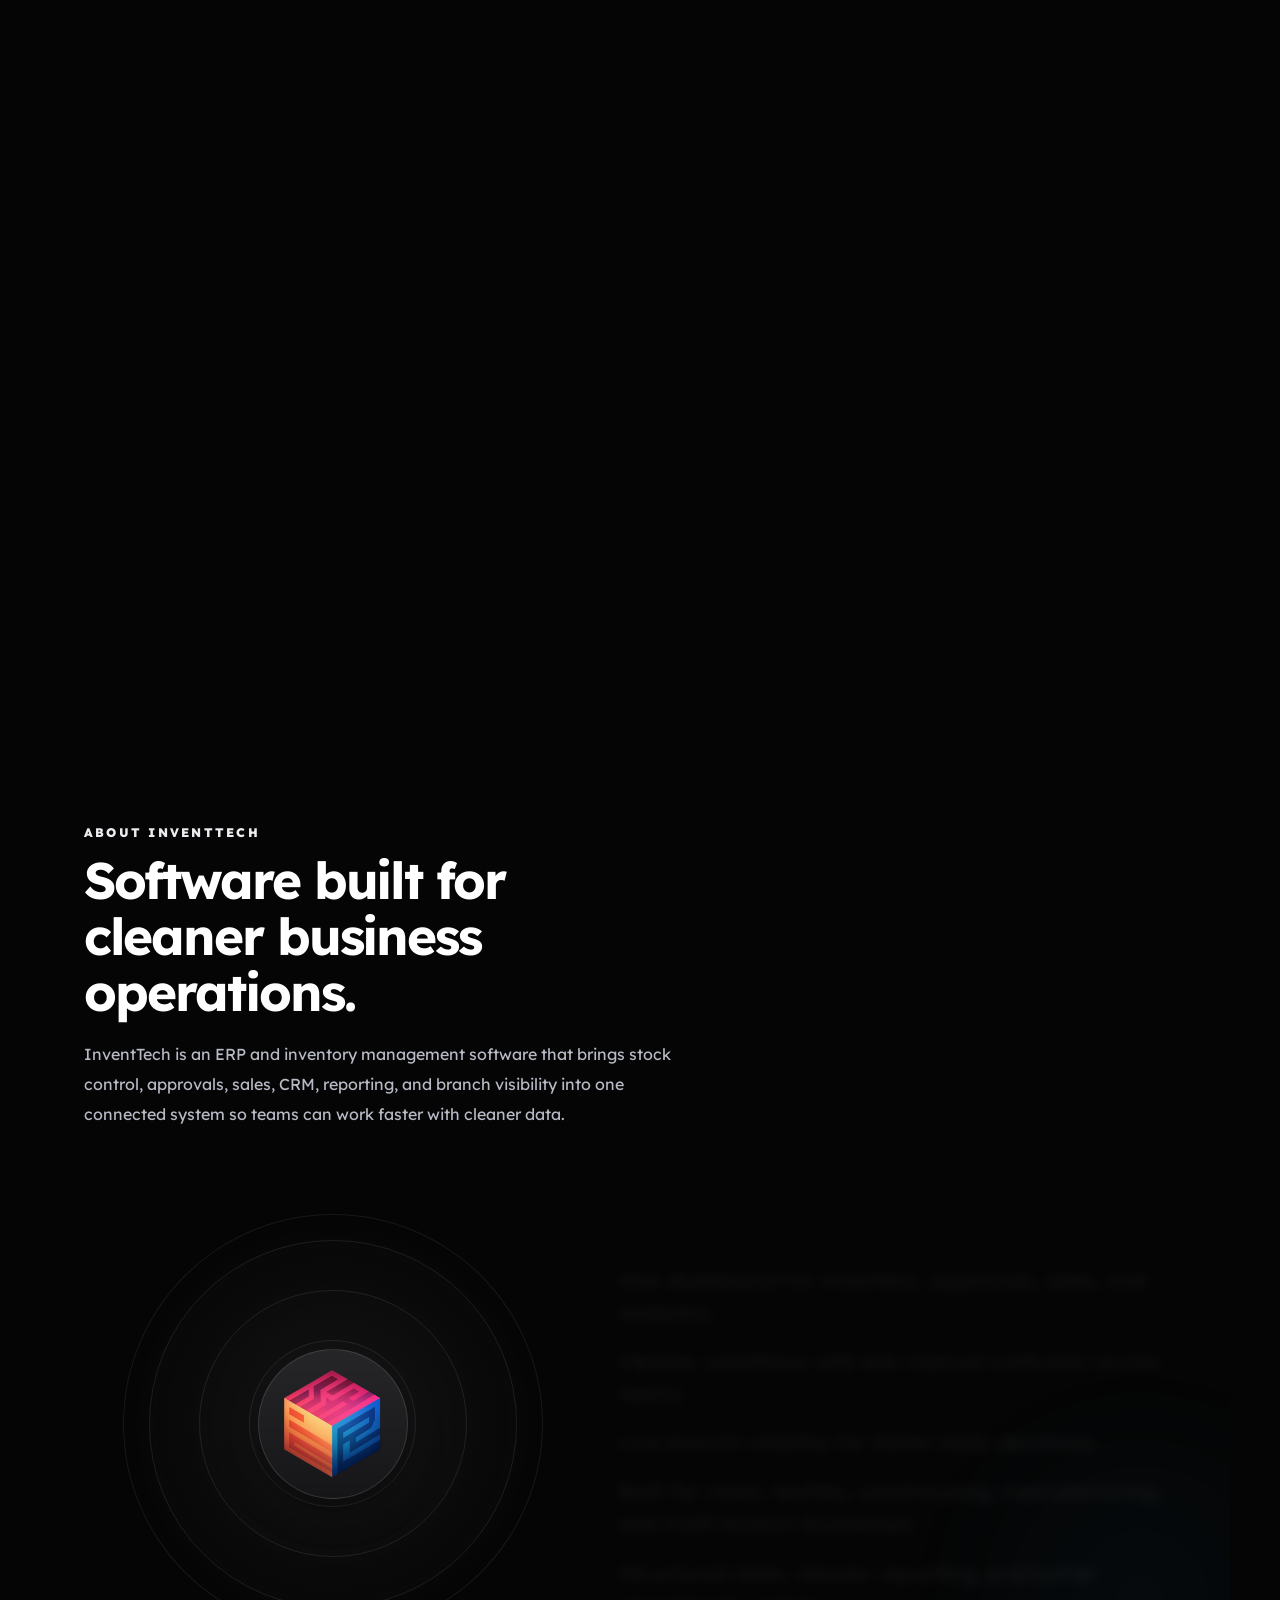
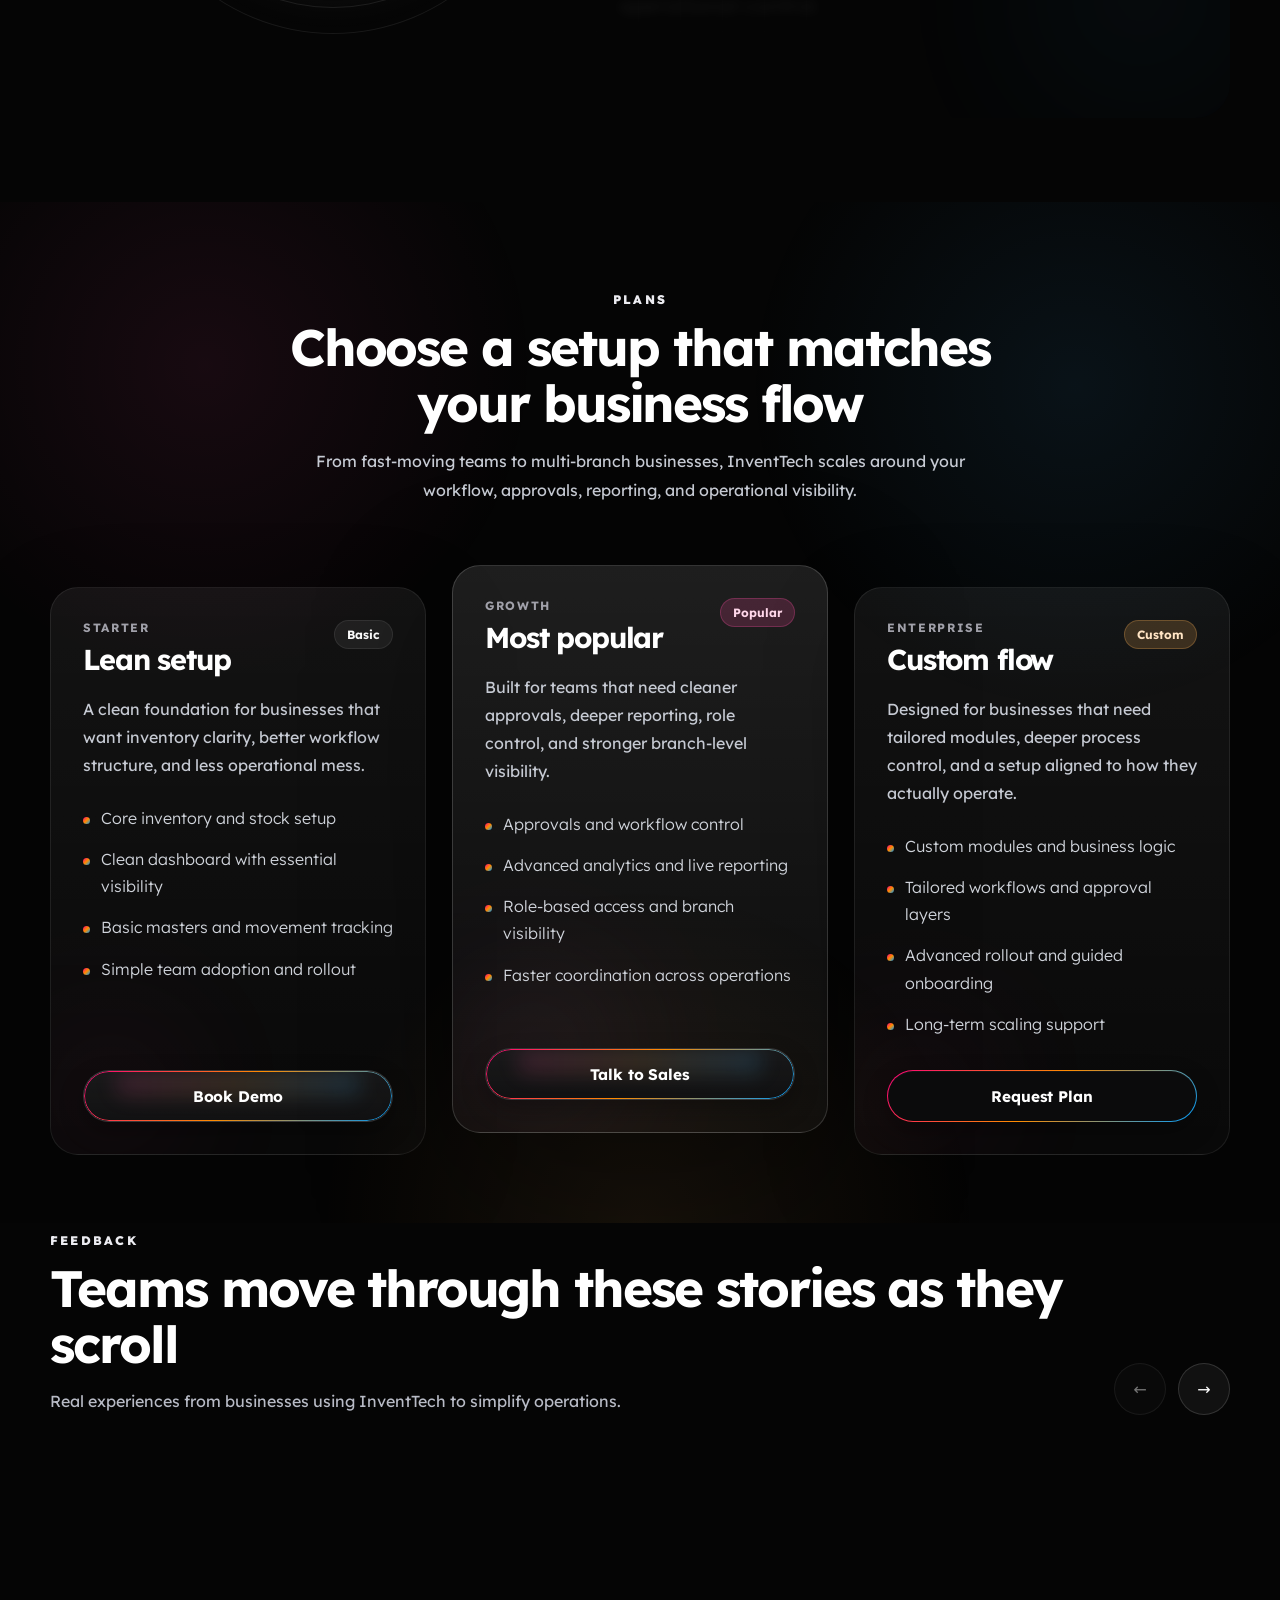
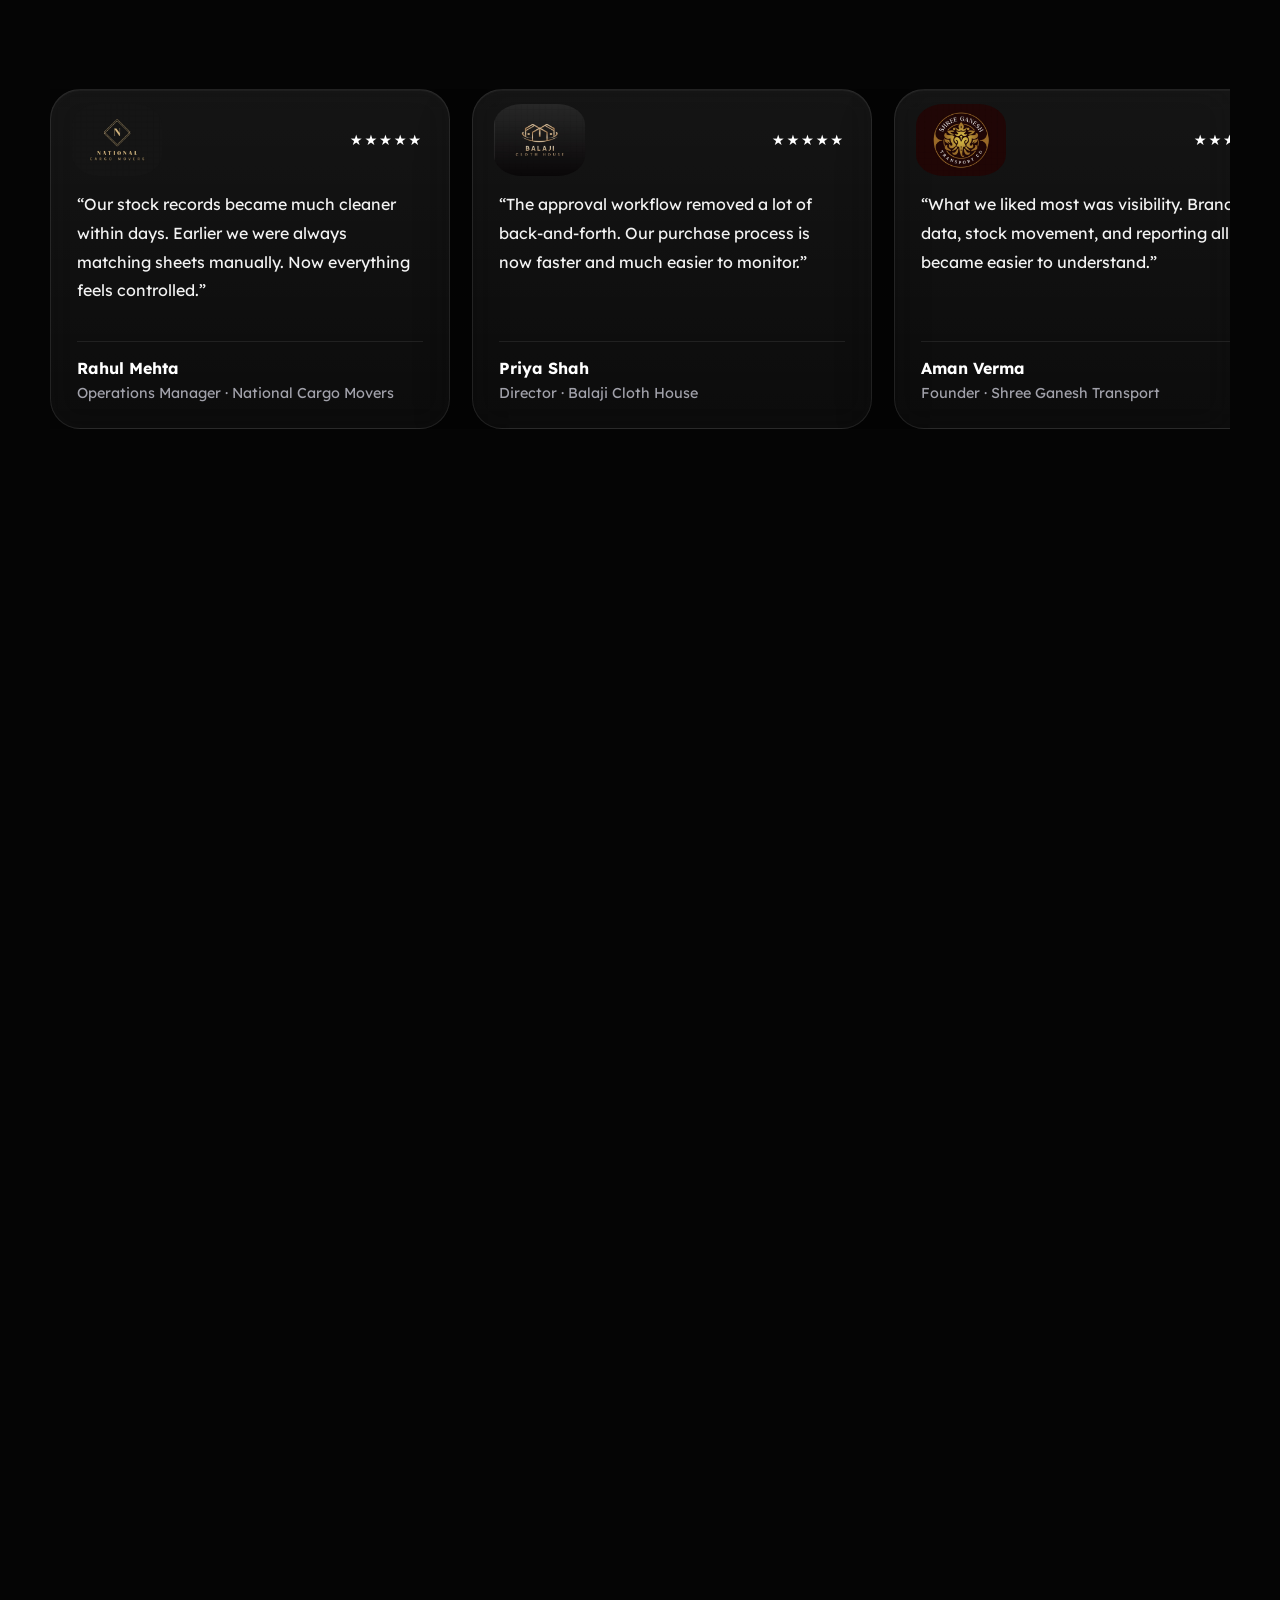
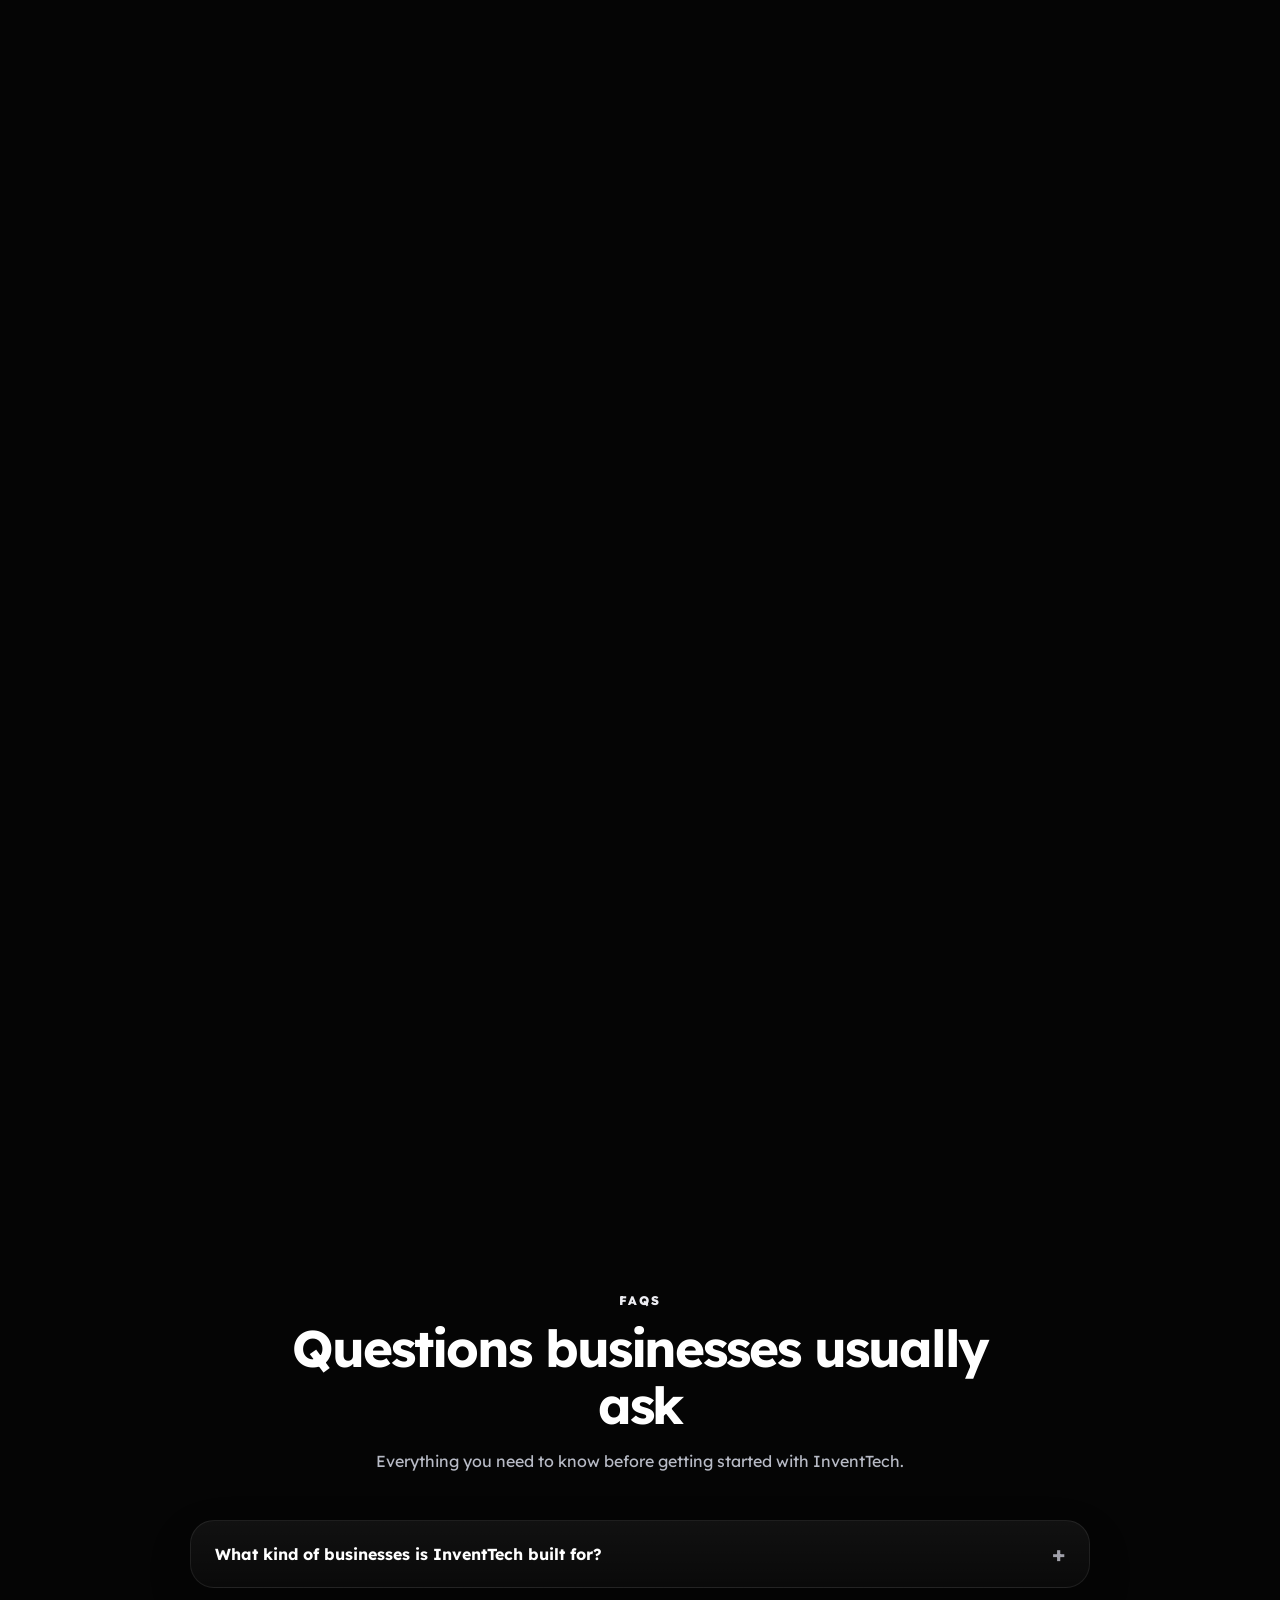
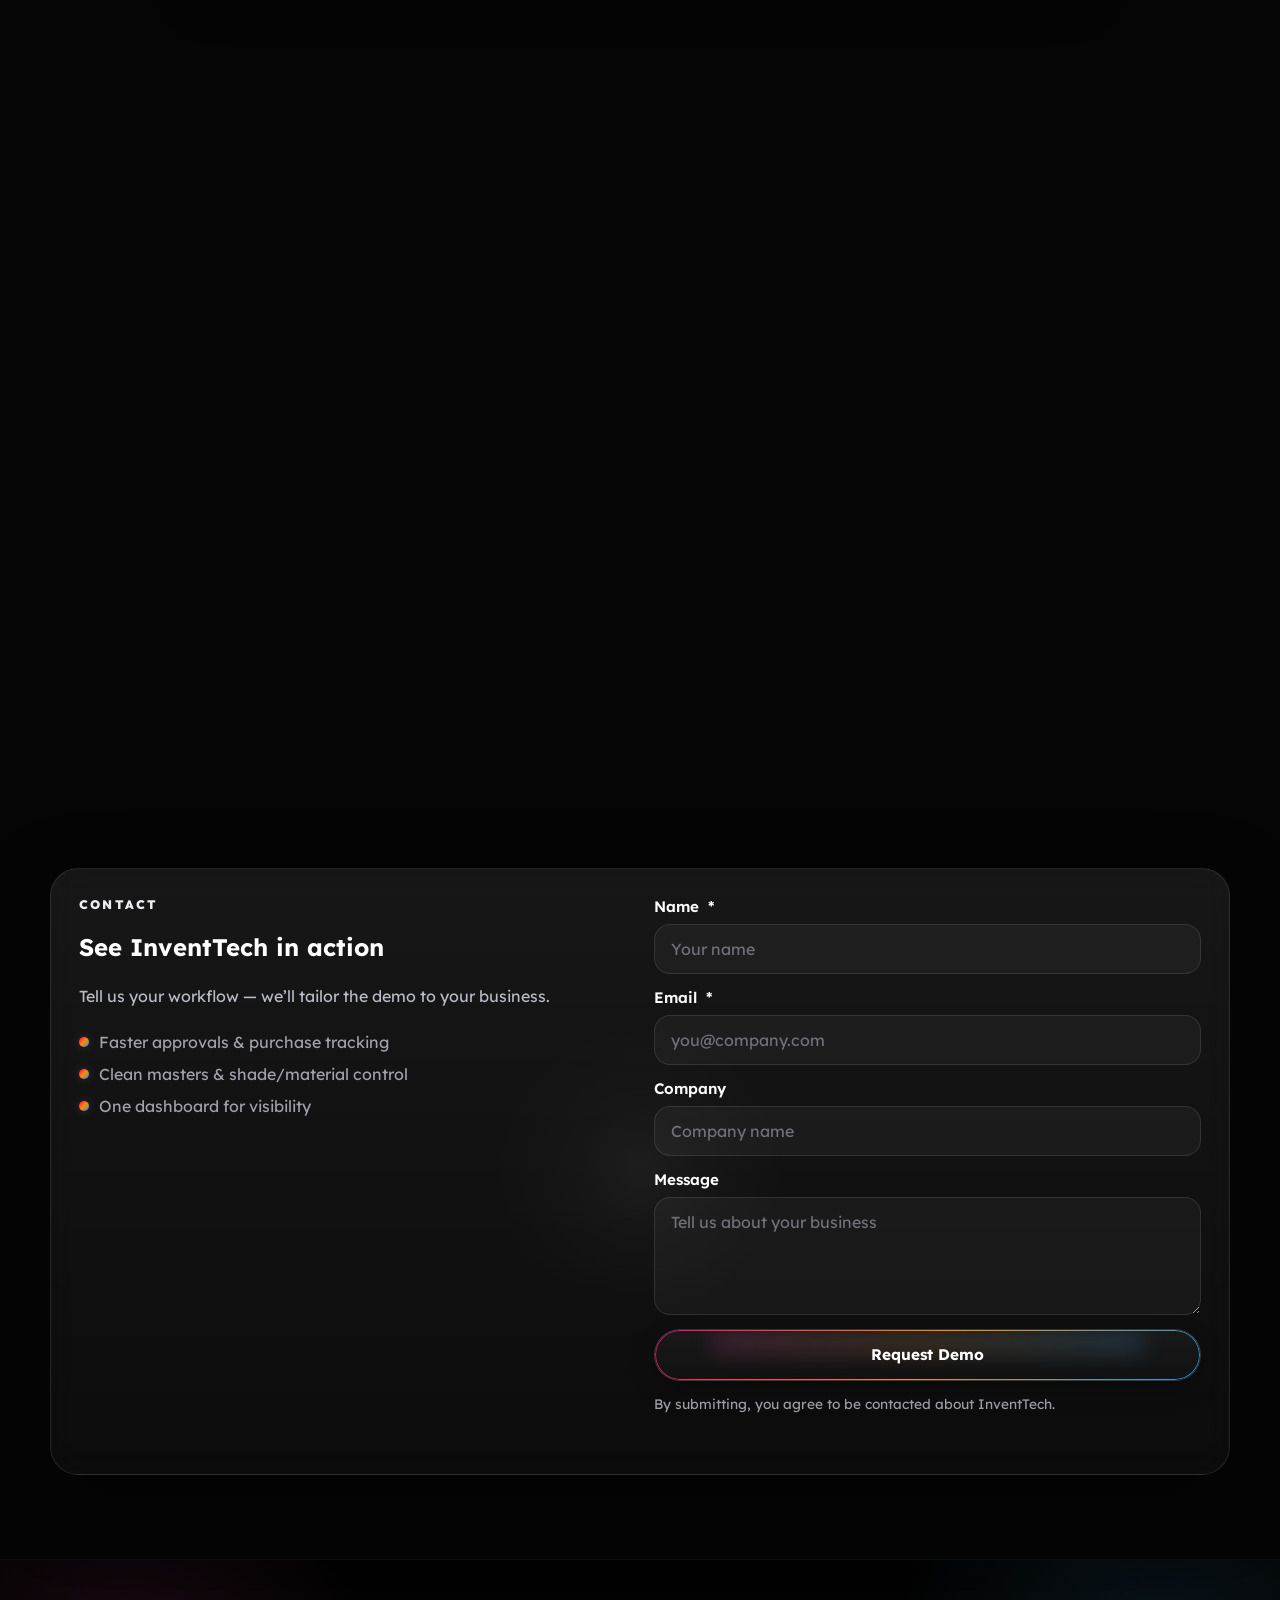
==== commit 26fa2ca7: "fixed the flash issue" ====
--- a/index.html
+++ b/index.html
@@ -51,7 +51,7 @@
       </a>
 
       <nav class="nav" aria-label="Primary navigation">
-        <button class="nav__toggle magnetic" id="navToggle" aria-label="Open menu" aria-expanded="false"
+        <button class="nav__toggle" id="navToggle" aria-label="Open menu" aria-expanded="false"
           aria-controls="navPanel" type="button">
           <span></span><span></span><span></span>
         </button>
@@ -68,10 +68,10 @@
           </ul>
 
           <div class="nav__cta">
-            <a class="btn btn--ghost magnetic ripple" href="#pricing">
+            <a class="btn btn--ghost ripple" href="#pricing">
               <span>Explore Plans</span>
             </a>
-            <a class="btn btn--primary magnetic ripple" href="#contact">
+            <a class="btn btn--primary ripple" href="#contact">
               <span class="btn__shine"></span>
               <span>Request Demo</span>
             </a>
@@ -109,7 +109,7 @@
             <span class="btn__icon">→</span>
           </a>
 
-          <a class="btn btn--soft btn--lg magnetic ripple" href="#pricing">
+          <a class="btn btn--soft btn--lg ripple" href="#pricing">
             <span>Explore Plans</span>
           </a>
         </div>
@@ -182,42 +182,49 @@
       </div>
 
       <div class="feature-showcase__scroll" id="featureScrollArea">
-        <div class="feature-showcase__pin">
-          <div class="container">
-            <div class="feature-showcase__frame">
-              <aside class="feature-showcase__side">
-                <div class="feature-count">
-                  <span id="featureCurrent">01</span>
-                  <span class="feature-count__line"></span>
-                  <span>06</span>
-                </div>
-              </aside>
-
-              <div class="feature-panel spotlight" id="featurePanel">
-                <div class="feature-panel__copy">
-                  <div class="feature-panel__meta">
-                    <span class="feature-panel__num" id="featureNum">01</span>
-                    <span class="feature-panel__label" id="featureLabel">Inventory</span>
-                  </div>
-
-                  <h3 id="featureTitle">Smart Inventory Tracking</h3>
-                  <p id="featureDesc">
-                    Track stock levels in real time across locations with alerts,
-                    reorder points, and movement visibility.
-                  </p>
-                </div>
-
-                <div class="feature-panel__media">
-                  <span class="feature-panel__glitch"></span>
-                  <img id="featureImage"
-                    src="https://plus.unsplash.com/premium_photo-1682147873962-b65d2f1b9d28?q=80&w=1170&auto=format&fit=crop&ixlib=rb-4.1.0&ixid=M3wxMjA3fDB8MHxwaG90by1wYWdlfHx8fGVufDB8fHx8fA%3D%3D"
-                    alt="Inventory preview" />
-                </div>
-              </div>
-            </div>
-          </div>
-        </div>
-      </div>
+  <div class="feature-showcase__pin">
+    <div class="container">
+      <div class="feature-showcase__frame">
+        <aside class="feature-showcase__side">
+          <div class="feature-count">
+            <span id="featureCurrent">01</span>
+            <span class="feature-count__line"></span>
+            <span>06</span>
+          </div>
+        </aside>
+
+        <div class="feature-panel spotlight" id="featurePanel">
+          <div class="feature-panel__copy">
+            <div class="feature-panel__meta">
+              <span class="feature-panel__num" id="featureNum">01</span>
+              <span class="feature-panel__label" id="featureLabel">Inventory</span>
+            </div>
+
+            <h3 id="featureTitle">Smart Inventory Tracking</h3>
+            <p id="featureDesc">
+              Track stock levels in real time across locations with alerts,
+              reorder points, and movement visibility.
+            </p>
+          </div>
+
+          <div class="feature-panel__media">
+            <span class="feature-panel__glitch"></span>
+            <img id="featureImage"
+              src="https://plus.unsplash.com/premium_photo-1682147873962-b65d2f1b9d28?q=80&w=1170&auto=format&fit=crop&ixlib=rb-4.1.0&ixid=M3wxMjA3fDB8MHxwaG90by1wYWdlfHx8fGVufDB8fHx8fA%3D%3D"
+              alt="Inventory preview" />
+          </div>
+        </div>
+      </div>
+    </div>
+  </div>
+
+  <div class="feature-step" data-step="0"></div>
+  <div class="feature-step" data-step="1"></div>
+  <div class="feature-step" data-step="2"></div>
+  <div class="feature-step" data-step="3"></div>
+  <div class="feature-step" data-step="4"></div>
+  <div class="feature-step" data-step="5"></div>
+</div>
     </section>
 
     <section class="section container" id="industries">
@@ -365,7 +372,7 @@
               <li>Simple team adoption and rollout</li>
             </ul>
 
-            <a class="btn btn--primary magnetic ripple pricing-clean__btn" href="#contact">
+            <a class="btn btn--primary ripple pricing-clean__btn" href="#contact">
               <span class="btn__shine"></span>
               <span>Book Demo</span>
             </a>
@@ -393,7 +400,7 @@
               <li>Faster coordination across operations</li>
             </ul>
 
-            <a class="btn btn--primary magnetic ripple pricing-clean__btn" href="#contact">
+            <a class="btn btn--primary ripple pricing-clean__btn" href="#contact">
               <span class="btn__shine"></span>
               <span>Talk to Sales</span>
             </a>
@@ -421,7 +428,7 @@
               <li>Long-term scaling support</li>
             </ul>
 
-            <a class="btn btn--outlineGrad magnetic ripple pricing-clean__btn" href="#contact">
+            <a class="btn btn--outlineGrad ripple pricing-clean__btn" href="#contact">
               <span>Request Plan</span>
             </a>
           </article>
@@ -441,10 +448,10 @@
           </div>
 
           <div class="feedback-nav" aria-label="Testimonials navigation">
-            <button class="feedback-nav__btn magnetic" id="feedbackPrev" type="button" aria-label="Previous testimonial">
+            <button class="feedback-nav__btn" id="feedbackPrev" type="button" aria-label="Previous testimonial">
               ←
             </button>
-            <button class="feedback-nav__btn magnetic" id="feedbackNext" type="button" aria-label="Next testimonial">
+            <button class="feedback-nav__btn" id="feedbackNext" type="button" aria-label="Next testimonial">
               →
             </button>
           </div>
@@ -661,7 +668,7 @@
               <span class="btn__icon">→</span>
             </a>
 
-            <a class="btn btn--outlineGrad btn--lg magnetic ripple" href="#pricing">
+            <a class="btn btn--outlineGrad btn--lg ripple" href="#pricing">
               <span>View Plans</span>
             </a>
           </div>
@@ -713,7 +720,7 @@
             <textarea name="message" rows="4" placeholder="Tell us about your business"></textarea>
           </label>
 
-          <button class="btn btn--primary magnetic ripple" type="submit">
+          <button class="btn btn--primary ripple" type="submit">
             <span class="btn__shine"></span>
             <span>Request Demo</span>
           </button>
--- a/style.css
+++ b/style.css
@@ -44,12 +44,6 @@
 
 html {
   scroll-behavior: smooth;
-}
-
-body {
-  margin: 0;
-  color: var(--text);
-  font-family: "Lexend", system-ui, -apple-system, Segoe UI, Roboto, Arial;
   background:
     radial-gradient(circle at 14% 16%, rgba(255, 79, 163, 0.18), transparent 18%),
     radial-gradient(circle at 84% 14%, rgba(66, 183, 255, 0.18), transparent 20%),
@@ -57,6 +51,20 @@
     radial-gradient(circle at 28% 62%, rgba(255, 79, 163, 0.10), transparent 16%),
     radial-gradient(circle at 74% 56%, rgba(66, 183, 255, 0.08), transparent 18%),
     linear-gradient(180deg, #040404 0%, #09070c 40%, #060608 100%);
+
+}
+html,
+body {
+  min-height: 100%;
+  overscroll-behavior: none;
+  background: #050505;
+}
+
+body {
+  margin: 0;
+  color: var(--text);
+  font-family: "Lexend", system-ui, -apple-system, Segoe UI, Roboto, Arial;
+  background: transparent;
   overflow-x: hidden;
 }
 
@@ -414,7 +422,7 @@
 }
 
 .section {
-  padding: 110px 0;
+  padding: 84px 0;
 }
 
 .section__head {
@@ -457,11 +465,19 @@
   position: absolute;
   inset: 0;
   pointer-events: none;
-  background: radial-gradient(circle at var(--sx, 50%) var(--sy, 50%), rgba(255, 255, 255, 0.08), transparent 34%);
+  background:
+    radial-gradient(
+      240px circle at var(--sx, 50%) var(--sy, 50%),
+      rgba(255, 255, 255, 0.055),
+      rgba(255, 255, 255, 0.02) 28%,
+      transparent 62%
+    );
   z-index: 1;
-}
-
-.spotlight>* {
+  opacity: 0.9;
+  transition: opacity 0.2s ease;
+}
+
+.spotlight > * {
   position: relative;
   z-index: 2;
 }
@@ -593,7 +609,7 @@
   font-size: 1rem;
 }
 
-.btn>* {
+.btn > * {
   position: relative;
   z-index: 3;
 }
@@ -940,7 +956,7 @@
 /* features */
 
 .feature-showcase {
-  padding: 90px 0 0;
+  padding: 70px 0 0;
 }
 
 .feature-showcase__intro {
@@ -951,7 +967,10 @@
 
 .feature-showcase__scroll {
   position: relative;
-  height: 600vh;
+}
+
+.feature-step {
+  height: 100vh;
 }
 
 .feature-showcase__pin {
@@ -988,12 +1007,14 @@
 .feature-count__line {
   width: 1px;
   flex: 1;
-  background: linear-gradient(180deg,
-      rgba(255, 255, 255, 0.15),
-      rgba(255, 79, 163, 0.35),
-      rgba(255, 179, 87, 0.35),
-      rgba(66, 183, 255, 0.35),
-      rgba(255, 255, 255, 0.12));
+  background: linear-gradient(
+    180deg,
+    rgba(255, 255, 255, 0.15),
+    rgba(255, 79, 163, 0.35),
+    rgba(255, 179, 87, 0.35),
+    rgba(66, 183, 255, 0.35),
+    rgba(255, 255, 255, 0.12)
+  );
 }
 
 .feature-panel {
@@ -1207,9 +1228,44 @@
   display: flex;
   flex-direction: column;
   justify-content: space-between;
-  background: linear-gradient(180deg, rgba(255, 255, 255, 0.045), rgba(255, 255, 255, 0.025));
+  position: relative;
+  overflow: hidden;
+  background: linear-gradient(180deg, rgba(255, 255, 255, 0.045), rgba(255, 255, 255, 0.02));
   border: 1px solid rgba(255, 255, 255, 0.08);
-  box-shadow: inset 0 1px 0 rgba(255, 255, 255, 0.03), 0 18px 38px rgba(0, 0, 0, 0.16);
+  box-shadow:
+    inset 0 1px 0 rgba(255, 255, 255, 0.03),
+    0 18px 38px rgba(0, 0, 0, 0.16);
+  transition:
+    transform 0.35s ease,
+    border-color 0.35s ease,
+    box-shadow 0.35s ease,
+    background 0.35s ease;
+}
+
+.industry-card::after {
+  content: "";
+  position: absolute;
+  inset: auto -18% -28% -18%;
+  height: 130px;
+  background: radial-gradient(circle, rgba(255, 255, 255, 0.08), transparent 68%);
+  opacity: 0;
+  transform: translateY(24px);
+  transition: opacity 0.35s ease, transform 0.35s ease;
+  pointer-events: none;
+}
+
+.industry-card:hover {
+  transform: translateY(-8px);
+  border-color: rgba(255, 255, 255, 0.14);
+  background: linear-gradient(180deg, rgba(255, 255, 255, 0.06), rgba(255, 255, 255, 0.025));
+  box-shadow:
+    inset 0 1px 0 rgba(255, 255, 255, 0.04),
+    0 26px 54px rgba(0, 0, 0, 0.24);
+}
+
+.industry-card:hover::after {
+  opacity: 1;
+  transform: translateY(0);
 }
 
 .industry-card--wide {
@@ -1225,12 +1281,25 @@
   font-size: 1.5rem;
   background: rgba(255, 255, 255, 0.05);
   border: 1px solid rgba(255, 255, 255, 0.08);
+  transition:
+    transform 0.35s ease,
+    background 0.35s ease,
+    border-color 0.35s ease,
+    box-shadow 0.35s ease;
+}
+
+.industry-card:hover .industry-card__icon {
+  transform: translateY(-2px) scale(1.06);
+  background: rgba(255, 255, 255, 0.08);
+  border-color: rgba(255, 255, 255, 0.14);
+  box-shadow: 0 8px 24px rgba(255, 255, 255, 0.06);
 }
 
 .industry-card__content h3 {
   margin: 18px 0 10px;
   font-size: 1.22rem;
   line-height: 1.2;
+  transition: color 0.3s ease, transform 0.3s ease;
 }
 
 .industry-card__content p {
@@ -1238,6 +1307,15 @@
   color: var(--muted);
   line-height: 1.75;
   font-size: 0.96rem;
+  transition: color 0.3s ease, transform 0.3s ease, opacity 0.3s ease;
+}
+
+.industry-card:hover .industry-card__content h3 {
+  transform: translateY(-2px);
+}
+
+.industry-card:hover .industry-card__content p {
+  color: rgba(255, 255, 255, 0.78);
 }
 
 .industry-fall {
@@ -1381,1123 +1459,6 @@
   font-weight: 900;
   letter-spacing: -0.05em;
   color: var(--white);
-}
-
-.about-character__lines {
-  display: grid;
-  gap: 18px;
-}
-
-
-
-/* PRICING CLEAN */
-
-.pricing-clean {
-  position: relative;
-  padding: 120px 0;
-  overflow: hidden;
-}
-
-.pricing-clean::before {
-  content: "";
-  position: absolute;
-  inset: 0;
-  pointer-events: none;
-  background:
-    radial-gradient(circle at 16% 16%, rgba(255, 79, 163, 0.08), transparent 24%),
-    radial-gradient(circle at 84% 18%, rgba(66, 183, 255, 0.08), transparent 24%),
-    radial-gradient(circle at 50% 100%, rgba(255, 179, 87, 0.08), transparent 28%);
-}
-
-.pricing-clean__intro {
-  text-align: center;
-  max-width: 720px;
-  margin: 0 auto 60px;
-}
-
-.pricing-clean__sub {
-  margin-top: 16px;
-  line-height: 1.8;
-  color: #c7cbd4;
-}
-
-.pricing-clean__grid {
-  display: grid;
-  grid-template-columns: repeat(3, 1fr);
-  gap: 26px;
-  align-items: stretch;
-}
-
-.pricing-clean__grid--stagger .pricing-clean__card:nth-child(1) {
-  transform: translateY(22px);
-}
-
-.pricing-clean__grid--stagger .pricing-clean__card:nth-child(3) {
-  transform: translateY(22px);
-}
-
-.pricing-clean__card {
-  position: relative;
-  overflow: hidden;
-  min-height: 520px;
-  padding: 32px;
-  border-radius: 28px;
-  display: flex;
-  flex-direction: column;
-  background: linear-gradient(180deg, rgba(255, 255, 255, 0.06), rgba(255, 255, 255, 0.02));
-  border: 1px solid rgba(255, 255, 255, 0.08);
-  box-shadow: 0 30px 90px rgba(0, 0, 0, 0.25);
-  transition:
-    transform .35s ease,
-    box-shadow .35s ease,
-    border-color .35s ease;
-}
-
-.pricing-clean__card:hover {
-  transform: translateY(-10px) scale(1.02);
-  border-color: rgba(255, 255, 255, 0.16);
-  box-shadow: 0 45px 120px rgba(0, 0, 0, 0.35);
-}
-
-.pricing-clean__card--featured {
-  transform: scale(1.05);
-  background: linear-gradient(180deg, rgba(255, 255, 255, 0.10), rgba(255, 255, 255, 0.03));
-  border-color: rgba(255, 255, 255, 0.16);
-  box-shadow: 0 50px 140px rgba(0, 0, 0, 0.38);
-}
-
-.pricing-clean__card--featured:hover {
-  transform: translateY(-12px) scale(1.07);
-}
-
-.pricing-clean__glow {
-  position: absolute;
-  left: -40px;
-  bottom: -40px;
-  width: 200px;
-  height: 200px;
-  border-radius: 50%;
-  filter: blur(70px);
-  opacity: .35;
-  background: radial-gradient(circle, rgba(255, 79, 163, .35), transparent 70%);
-}
-
-.pricing-clean__card--featured .pricing-clean__glow {
-  width: 240px;
-  height: 240px;
-  background: radial-gradient(circle, rgba(66, 183, 255, .35), rgba(255, 79, 163, .20), transparent 72%);
-}
-
-.pricing-clean__head {
-  display: flex;
-  justify-content: space-between;
-  align-items: flex-start;
-}
-
-.pricing-clean__eyebrow {
-  display: block;
-  margin-bottom: 6px;
-  color: var(--muted);
-  font-size: .75rem;
-  font-weight: 700;
-  letter-spacing: .14em;
-  text-transform: uppercase;
-}
-
-.pricing-clean__head h3 {
-  margin: 0;
-  color: var(--white);
-  font-size: 1.8rem;
-  letter-spacing: -.04em;
-}
-
-.pricing-clean__badge {
-  padding: 6px 12px;
-  border-radius: 999px;
-  background: rgba(255, 255, 255, 0.06);
-  border: 1px solid rgba(255, 255, 255, 0.08);
-  font-size: .75rem;
-  font-weight: 700;
-}
-
-.pricing-clean__badge--hot {
-  background: rgba(255, 79, 163, .18);
-  border-color: rgba(255, 79, 163, .26);
-  color: #ffd7ea;
-}
-
-.pricing-clean__badge--custom {
-  background: rgba(255, 179, 87, .18);
-  border-color: rgba(255, 179, 87, .26);
-  color: #ffe4c4;
-}
-
-.pricing-clean__desc {
-  margin: 18px 0 26px;
-  line-height: 1.75;
-  color: #c6cad3;
-}
-
-.pricing-clean__list {
-  list-style: none;
-  margin: 0 0 32px;
-  padding: 0;
-  display: grid;
-  gap: 14px;
-}
-
-.pricing-clean__list li {
-  position: relative;
-  padding-left: 18px;
-  line-height: 1.7;
-  font-weight: 300;
-  color: #d0d4db;
-}
-
-.pricing-clean__list li::before {
-  content: "";
-  position: absolute;
-  left: 0;
-  top: 0.75em;
-  width: 7px;
-  height: 7px;
-  border-radius: 50%;
-  background: linear-gradient(135deg, var(--pink), var(--orange), var(--blue));
-}
-
-.pricing-clean__btn {
-  margin-top: auto;
-  width: 100%;
-  justify-content: center;
-}
-
-.pricing-reveal {
-  opacity: 0;
-  transform: translateY(32px) scale(.98);
-  transition: opacity .7s ease, transform .7s ease;
-}
-
-.pricing-reveal.is-visible {
-  opacity: 1;
-  transform: translateY(0) scale(1);
-}
-
-/* feedback */
-
-.feedback-scroll {
-  padding: 10px 0 90px;
-  overflow: clip;
-}
-
-.feedback-head {
-  display: flex;
-  align-items: flex-end;
-  justify-content: space-between;
-  gap: 20px;
-  max-width: 100%;
-  text-align: left;
-}
-
-.feedback-head .sub {
-  margin-left: 0;
-  margin-right: 0;
-}
-
-.feedback-nav {
-  display: flex;
-  gap: 12px;
-  flex-shrink: 0;
-}
-
-.feedback-nav__btn {
-  width: 52px;
-  height: 52px;
-  border-radius: 50%;
-  border: 1px solid rgba(255, 255, 255, 0.14);
-  background: rgba(255, 255, 255, 0.05);
-  color: var(--white);
-  cursor: pointer;
-  transition: transform 0.22s ease, background 0.22s ease, border-color 0.22s ease, opacity 0.22s ease;
-}
-
-.feedback-nav__btn:hover {
-  transform: translateY(-2px);
-  background: rgba(255, 255, 255, 0.08);
-  border-color: rgba(255, 255, 255, 0.22);
-}
-
-.feedback-nav__btn:disabled {
-  opacity: 0.45;
-  cursor: not-allowed;
-  transform: none;
-}
-
-.feedback-scroll__area {
-  position: relative;
-  height: 320vh;
-}
-
-.feedback-scroll__pin {
-  position: sticky;
-  top: 88px;
-  height: calc(100vh - 100px);
-  display: flex;
-  align-items: center;
-  overflow: hidden;
-}
-
-.feedback-scroll__container {
-  overflow: hidden;
-}
-
-.feedback-track {
-  display: grid;
-  grid-auto-flow: column;
-  grid-auto-columns: minmax(320px, 400px);
-  gap: 22px;
-  width: max-content;
-  will-change: transform;
-  transition: transform 0.45s ease;
-}
-
-.feedback-card {
-  min-height: 340px;
-  padding: 26px;
-  border-radius: 30px;
-  background: linear-gradient(180deg, rgba(255, 255, 255, 0.065), rgba(255, 255, 255, 0.03));
-  border: 1px solid rgba(255, 255, 255, 0.09);
-  box-shadow:
-    inset 0 1px 0 rgba(255, 255, 255, 0.04),
-    0 24px 60px rgba(0, 0, 0, 0.24);
-  backdrop-filter: blur(16px);
-  display: flex;
-  flex-direction: column;
-  justify-content: space-between;
-}
-
-.feedback-card__top {
-  display: flex;
-  align-items: center;
-  justify-content: space-between;
-  margin-bottom: 16px;
-}
-
-.feedback-card__logo {
-  height: 48px;
-  opacity: 0.9;
-  transform: scale(1.5);
-  border-radius: 30%;
-  margin-left: 10px;
-}
-
-.feedback-card__stars {
-  font-size: 0.9rem;
-  letter-spacing: 0.12em;
-}
-
-.feedback-card__text {
-  flex: 1;
-  margin: 0 0 34px;
-  margin-top: 10px;
-  color: var(--text-soft);
-  line-height: 1.8;
-}
-
-.feedback-card__user {
-  border-top: 1px solid rgba(255, 255, 255, 0.08);
-  padding-top: 16px;
-}
-
-.feedback-card__user strong {
-  display: block;
-  margin-bottom: 4px;
-}
-
-.feedback-card__user span {
-  font-size: 0.9rem;
-  color: var(--muted);
-}
-
-/* faq */
-
-.faq-list {
-  display: grid;
-  gap: 16px;
-  max-width: 900px;
-  margin: 0 auto;
-}
-
-.faq-item {
-  border-radius: 24px;
-  background: linear-gradient(180deg, rgba(255, 255, 255, 0.05), rgba(255, 255, 255, 0.025));
-  border: 1px solid rgba(255, 255, 255, 0.08);
-  box-shadow: 0 18px 44px rgba(0, 0, 0, 0.18);
-}
-
-.faq-q {
-  width: 100%;
-  background: transparent;
-  border: 0;
-  color: var(--white);
-  display: flex;
-  align-items: center;
-  justify-content: space-between;
-  gap: 18px;
-  text-align: left;
-  padding: 22px 24px;
-  cursor: pointer;
-  font-weight: 700;
-  font-size: 1rem;
-}
-
-.faq-icon {
-  font-size: 1.4rem;
-  line-height: 1;
-  color: var(--muted);
-  transition: transform 0.28s ease, color 0.28s ease;
-}
-
-.faq-a {
-  display: grid;
-  grid-template-rows: 0fr;
-  transition: grid-template-rows 0.35s ease;
-}
-
-.faq-a p {
-  overflow: hidden;
-  margin: 0;
-  padding: 0 24px 0;
-  color: var(--muted);
-  line-height: 1.8;
-}
-
-.faq-item.is-open .faq-a {
-  grid-template-rows: 1fr;
-}
-
-.faq-item.is-open .faq-a p {
-  padding-bottom: 22px;
-}
-
-.faq-item.is-open .faq-icon {
-  transform: rotate(45deg);
-  color: var(--white);
-}
-
-/* cta */
-
-.cta {
-  padding: 20px 0 10px;
-}
-
-.cta__inner {
-  display: flex;
-  justify-content: center;
-}
-
-.cta__card {
-  width: 100%;
-  border-radius: 32px;
-  padding: 34px;
-  text-align: center;
-}
-
-.cta__badge {
-  display: inline-flex;
-  align-items: center;
-  gap: 10px;
-  border-radius: 999px;
-  padding: 10px 14px;
-  background: rgba(255, 255, 255, 0.05);
-  border: 1px solid rgba(255, 255, 255, 0.08);
-}
-
-.sw {
-  width: 10px;
-  height: 10px;
-  border-radius: 50%;
-}
-
-.sw--pink {
-  background: var(--pink);
-}
-
-.sw--blue {
-  background: var(--blue);
-}
-
-.sw--orange {
-  background: var(--orange);
-}
-
-.cta__badgeText {
-  color: var(--muted);
-  font-size: 0.92rem;
-}
-
-.cta__card h2 {
-  margin: 18px 0 10px;
-  font-size: clamp(2rem, 4vw, 3rem);
-  line-height: 1.08;
-  letter-spacing: -0.04em;
-  color: var(--white);
-}
-
-.cta__actions {
-  display: flex;
-  justify-content: center;
-  flex-wrap: wrap;
-  gap: 14px;
-  margin-top: 28px;
-}
-
-.cta__meta {
-  margin-top: 22px;
-  display: flex;
-  flex-wrap: wrap;
-  justify-content: center;
-  gap: 18px;
-  color: var(--muted);
-  font-size: 0.94rem;
-}
-
-/* contact */
-
-.contact {
-  border-radius: 28px;
-  padding: 28px;
-  display: grid;
-  grid-template-columns: 1fr 1fr;
-  gap: 28px;
-  overflow: hidden;
-}
-
-.contact__points {
-  display: grid;
-  gap: 12px;
-  margin-top: 22px;
-}
-
-.point {
-  color: var(--muted);
-  display: flex;
-  align-items: center;
-  gap: 10px;
-}
-
-.p {
-  width: 10px;
-  height: 10px;
-  border-radius: 50%;
-  background: var(--grad-logo);
-  box-shadow: 0 0 10px rgba(255, 255, 255, 0.15);
-}
-
-.form {
-  display: grid;
-  gap: 14px;
-}
-
-.form label {
-  display: grid;
-  gap: 8px;
-}
-
-.required {
-  color: #ff4d4f;
-  font-weight: 600;
-  margin-left: 4px;
-}
-
-.form label span {
-  font-weight: 600;
-  font-size: 0.95rem;
-  color: var(--white);
-}
-
-.form input,
-.form textarea {
-  width: 100%;
-  border: 1px solid rgba(255, 255, 255, 0.10);
-  background: rgba(255, 255, 255, 0.04);
-  color: white;
-  border-radius: 16px;
-  padding: 14px 16px;
-  outline: none;
-  transition: border-color 0.2s ease, box-shadow 0.2s ease, background 0.2s ease;
-}
-
-.form input::placeholder,
-.form textarea::placeholder {
-  color: var(--muted-2);
-}
-
-.form input:focus,
-.form textarea:focus {
-  border-color: rgba(255, 255, 255, 0.18);
-  box-shadow: 0 0 0 4px rgba(255, 255, 255, 0.05);
-  background: rgba(255, 255, 255, 0.06);
-}
-
-.form textarea {
-  resize: vertical;
-  min-height: 118px;
-}
-
-.tiny {
-  color: var(--muted);
-  margin: 0;
-  font-size: 0.86rem;
-}
-
-.form__msg {
-  margin: 0;
-  min-height: 20px;
-  color: var(--text-soft);
-  font-size: 0.92rem;
-}
-
-/* footer */
-
-.footer-contrast {
-  padding: 88px 0 40px;
-  background:
-    radial-gradient(circle at 10% 20%, rgba(255, 79, 163, 0.10), transparent 20%),
-    radial-gradient(circle at 90% 15%, rgba(66, 183, 255, 0.10), transparent 20%),
-    linear-gradient(180deg, #020202 0%, #000000 100%);
-  border-top: 1px solid rgba(255, 255, 255, 0.06);
-}
-
-.footer-contrast__wrap {
-  width: min(calc(100% - 32px), 1240px);
-  margin-inline: auto;
-}
-
-.footer-contrast__shell {
-  position: relative;
-  overflow: hidden;
-  padding: 42px;
-  border-radius: 36px;
-}
-
-.footer-contrast__bg {
-  position: absolute;
-  inset: 0;
-  pointer-events: none;
-}
-
-.footer-contrast__noise {
-  position: absolute;
-  inset: 0;
-  opacity: 0.025;
-  background-image:
-    radial-gradient(circle at 20% 20%, #fff 1px, transparent 1px),
-    radial-gradient(circle at 70% 40%, #fff 1px, transparent 1px),
-    radial-gradient(circle at 40% 75%, #fff 1px, transparent 1px);
-  background-size: 120px 120px;
-}
-
-.footer-contrast__glow {
-  position: absolute;
-  border-radius: 50%;
-  filter: blur(90px);
-  opacity: 0.22;
-}
-
-.footer-contrast__glow--1 {
-  width: 240px;
-  height: 240px;
-  left: -40px;
-  top: -20px;
-  background: rgba(255, 79, 163, 0.26);
-}
-
-.footer-contrast__glow--2 {
-  width: 220px;
-  height: 220px;
-  right: -30px;
-  bottom: -30px;
-  background: rgba(66, 183, 255, 0.22);
-}
-
-.footer-contrast__top,
-.footer-contrast__links,
-.footer-contrast__bottom {
-  position: relative;
-  z-index: 2;
-}
-
-.footer-contrast__top {
-  display: flex;
-  justify-content: center;
-  text-align: center;
-  padding-bottom: 32px;
-  border-bottom: 1px solid rgba(255, 255, 255, 0.08);
-}
-
-.footer-contrast__logo {
-  display: inline-block;
-  color: var(--white);
-  font-size: 1.8rem;
-  font-weight: 900;
-  letter-spacing: -0.05em;
-}
-
-.footer-contrast__tag {
-  margin-top: 14px;
-  max-width: 520px;
-  margin-inline: auto;
-  color: var(--text-soft);
-  line-height: 1.9;
-}
-
-.footer-contrast__links {
-  display: grid;
-  grid-template-columns: repeat(4, minmax(0, 1fr));
-  gap: 32px;
-  padding: 36px 0;
-  border-bottom: 1px solid rgba(255, 255, 255, 0.08);
-  text-align: center;
-}
-
-.footer-contrast__col {
-  display: flex;
-  flex-direction: column;
-  padding-top: 25px;
-  line-height: 1.5;
-}
-
-.footer-contrast__label {
-  margin-bottom: 6px;
-  color: var(--white);
-  font-size: 0.78rem;
-  font-weight: 700;
-  letter-spacing: 0.14em;
-  text-transform: uppercase;
-}
-
-.footer-contrast__col a,
-.footer-contrast__bottomLinks a {
-  color: #9ea4af;
-  font-size: 0.95rem;
-  transition: color 0.25s ease, transform 0.25s ease;
-}
-
-.footer-contrast__col a:hover,
-.footer-contrast__bottomLinks a:hover {
-  color: var(--white);
-  transform: translateY(-2px);
-}
-
-.footer-contrast__bottom {
-  padding-top: 24px;
-  display: flex;
-  justify-content: space-between;
-  align-items: center;
-  gap: 16px;
-  text-align: center;
-}
-
-.footer-logo {
-  height: 90px;
-  width: 90px;
-  margin: auto;
-  margin-bottom: 10px;
-}
-
-.footer-contrast__bottom p {
-  margin: 0;
-  color: #9097a3;
-  font-size: 0.9rem;
-}
-
-.footer-contrast__bottomLinks {
-  display: flex;
-  flex-wrap: wrap;
-  justify-content: center;
-  gap: 20px;
-}
-
-/* keyframes */
-
-@keyframes aboutOrbFloat {
-  0% {
-    transform: translate3d(0, 0, 0) scale(1);
-  }
-  100% {
-    transform: translate3d(20px, -18px, 0) scale(1.08);
-  }
-}
-
-@keyframes ringSpin {
-  from {
-    transform: rotate(0deg);
-  }
-  to {
-    transform: rotate(360deg);
-  }
-}
-
-@keyframes ringSpinReverse {
-  from {
-    transform: rotate(360deg);
-  }
-  to {
-    transform: rotate(0deg);
-  }
-}
-.about-character__line {
-  margin: 0;
-  font-size: clamp(1.12rem, 1.7vw, 1.5rem);
-  line-height: 1.45;
-  transform: translateX(12px);
-  transition: transform 0.45s ease;
-}
-
-.about-character__line.is-active {
-  transform: translateX(0);
-}
-
-.about-character__char {
-  display: inline-block;
-  opacity: 0;
-  transform: translateY(18px) scale(0.96);
-  color: rgba(255, 255, 255, 0.58);
-  text-shadow: 0 0 0 rgba(255, 255, 255, 0);
-  will-change: transform, opacity;
-}
-
-.about-character__line.is-active .about-character__char {
-  animation: aboutCharIn 0.55s cubic-bezier(0.22, 1, 0.36, 1) forwards;
-  animation-delay: var(--char-delay, 0ms);
-}
-
-@keyframes aboutCharIn {
-  0% {
-    opacity: 0;
-    transform: translateY(18px) scale(0.96);
-    color: rgba(255, 255, 255, 0.58);
-    text-shadow: 0 0 0 rgba(255, 255, 255, 0);
-  }
-
-  60% {
-    opacity: 1;
-    transform: translateY(-2px) scale(1.02);
-    color: rgba(255, 255, 255, 0.92);
-    text-shadow: 0 0 10px rgba(255, 255, 255, 0.12);
-  }
-
-  100% {
-    opacity: 1;
-    transform: translateY(0) scale(1);
-    color: rgba(255, 255, 255, 1);
-    text-shadow: 0 0 12px rgba(255, 255, 255, 0.14);
-  }
-}
-
-.about-character__logoBox {
-  transition: transform 0.9s cubic-bezier(0.22, 1, 0.36, 1);
-}
-
-.about-character__logoBox.is-about-active {
-  transform: translate3d(0, -12px, 0) scale(1.02);
-}
-
-@media (prefers-reduced-motion: reduce) {
-  .about-character__char {
-    opacity: 1 !important;
-    transform: none !important;
-    animation: none !important;
-    color: rgba(255, 255, 255, 1) !important;
-    text-shadow: none !important;
-  }
-
-  .about-character__line {
-    transform: none !important;
-  }
-}
-/* responsive */
-
-@media (max-width: 1100px) {
-  .hero,
-  .contact,
-  .about-character__stage,
-  .footer-contrast__top,
-  .pricing-clean__grid {
-    grid-template-columns: 1fr;
-  }
-
-  .hero__right {
-    order: -1;
-  }
-
-  .strip__inner {
-    grid-template-columns: repeat(2, minmax(0, 1fr));
-  }
-
-  .industry-card,
-  .industry-card--wide {
-    grid-column: span 6;
-  }
-
-  .industries-showcase__top {
-    flex-direction: column;
-    align-items: flex-start;
-  }
-
-  .footer-contrast__links {
-    grid-template-columns: repeat(2, minmax(0, 1fr));
-  }
-}
-
-@media (max-width: 1000px) {
-  .pricing-clean__grid {
-    grid-template-columns: 1fr;
-    max-width: 520px;
-    margin: auto;
-  }
-
-  .pricing-clean__grid--stagger .pricing-clean__card {
-    transform: none;
-  }
-
-  .pricing-clean__card--featured {
-    transform: none;
-  }
-}
-
-@media (max-width: 980px) {
-  .feature-showcase__scroll,
-  .feedback-scroll__area {
-    height: auto;
-  }
-
-  .feature-showcase__pin,
-  .feedback-scroll__pin {
-    position: static;
-    height: auto;
-    display: block;
-    overflow: visible;
-  }
-
-  .feature-showcase__frame {
-    grid-template-columns: 1fr;
-    min-height: auto;
-  }
-
-  .feature-showcase__side {
-    display: none;
-  }
-
-  .feature-panel {
-    grid-template-columns: 1fr;
-    min-height: auto;
-  }
-
-  .feature-panel__media {
-    min-height: 280px;
-  }
-
-  .feedback-head {
-    flex-direction: column;
-    align-items: flex-start;
-  }
-
-  .feedback-track {
-    grid-auto-flow: row;
-    grid-template-columns: 1fr;
-    width: 100%;
-    transform: none !important;
-  }
-
-  .feedback-card {
-    min-height: auto;
-  }
-
-  .feedback-nav {
-    align-self: flex-start;
-  }
-}
-
-@media (max-width: 900px) {
-  .footer-contrast__links {
-    grid-template-columns: repeat(2, 1fr);
-    gap: 28px;
-  }
-}
-
-@media (max-width: 760px) {
-  .nav__toggle {
-    display: block;
-  }
-
-  .nav__panel {
-    position: absolute;
-    top: calc(100% + 10px);
-    right: 0;
-    min-width: min(92vw, 360px);
-    padding: 18px;
-    border-radius: 22px;
-    border: 1px solid var(--line);
-    background: rgba(10, 10, 10, 0.96);
-    backdrop-filter: blur(18px);
-    box-shadow: var(--shadow);
-    flex-direction: column;
-    align-items: stretch;
-    display: none;
-  }
-
-  .nav__panel.is-open {
-    display: flex;
-  }
-
-  .nav__links,
-  .nav__cta {
-    flex-direction: column;
-    align-items: stretch;
-  }
-
-  .hero {
-    padding: 36px 0 60px;
-  }
-
-  .strip__inner,
-  .mini-stats,
-  .footer-contrast__links {
-    grid-template-columns: 1fr;
-  }
-
-  .device__img {
-    height: 400px;
-  }
-
-  .cta__card,
-  .contact,
-  .industries-showcase__inner,
-  .about-character,
-  .pricing-clean__card,
-  .footer-contrast__shell {
-    padding: 22px;
-    border-radius: 24px;
-  }
-
-  .industry-card,
-  .industry-card--wide {
-    grid-column: span 12;
-  }
-
-  .industry-fall {
-    transform: translateY(-120px) scale(0.95) rotateX(12deg) rotateZ(-3deg);
-  }
-
-  .faq-q {
-    padding: 18px;
-    font-size: 0.96rem;
-  }
-
-  .faq-a p {
-    padding-left: 18px;
-    padding-right: 18px;
-  }
-
-  .faq-item.is-open .faq-a p {
-    padding-bottom: 18px;
-  }
-
-  .footer-contrast__bottom {
-    flex-direction: column;
-    align-items: flex-start;
-  }
-
-  .about-character__logoBox {
-    width: min(100%, 320px);
-  }
-
-  .about-character__logoCore {
-    width: 120px;
-    height: 120px;
-  }
-
-  .about-character__logoCore span {
-    font-size: 1.05rem;
-  }
-}
-
-@media (max-width: 520px) {
-  .footer-contrast__links {
-    grid-template-columns: 1fr;
-  }
-}
-
-@media (prefers-reduced-motion: reduce) {
-  html {
-    scroll-behavior: auto;
-  }
-
-  .reveal,
-  .device,
-  .btn,
-  .ripple__ink,
-  .feature-panel,
-  .intro-loader,
-  .intro-loader__brand,
-  .intro-loader__glow,
-  .strip__card,
-  .about-character__ring,
-  .about-character__orb {
-    animation: none !important;
-    transition: none !important;
-  }
-
-  .reveal {
-    opacity: 1 !important;
-    transform: none !important;
-  }
-
-  .feedback-track {
-    transform: none !important;
-  }
-}
-
-.popup {
-  position: fixed;
-  bottom: 25px;
-  right: 25px;
-  background: rgba(30, 41, 59, 0.9);
-  backdrop-filter: blur(8px);
-  color: white;
-  padding: 14px 20px;
-  border-radius: 12px;
-  display: flex;
-  align-items: center;
-  gap: 10px;
-  font-size: 14px;
-  box-shadow: 0 10px 25px rgba(0, 0, 0, 0.3);
-  opacity: 0;
-  transform: translateY(40px);
-  transition: all 0.35s ease;
-}
-
-.popup.show {
-  opacity: 1;
-  transform: translateY(0);
-}
-
-.popup-icon {
-  background: #22c55e;
-  color: white;
-  border-radius: 50%;
-  width: 22px;
-  height: 22px;
-  display: flex;
-  align-items: center;
-  justify-content: center;
-  font-size: 12px;
-}
-
-.logo-header {
-  width: 38px;
-  height: 38px;
 }
 
 .about-character__lines {
@@ -2530,4 +1491,1057 @@
   filter: blur(0);
   transform: translateX(10px) translateY(0) scale(1.03);
   text-shadow: 0 0 18px rgba(255, 255, 255, 0.16);
+}
+
+/* PRICING CLEAN */
+
+.pricing-clean {
+  position: relative;
+  padding: 90px 0;
+  overflow: hidden;
+}
+
+.pricing-clean::before {
+  content: "";
+  position: absolute;
+  inset: 0;
+  pointer-events: none;
+  background:
+    radial-gradient(circle at 16% 16%, rgba(255, 79, 163, 0.08), transparent 24%),
+    radial-gradient(circle at 84% 18%, rgba(66, 183, 255, 0.08), transparent 24%),
+    radial-gradient(circle at 50% 100%, rgba(255, 179, 87, 0.08), transparent 28%);
+}
+
+.pricing-clean__intro {
+  text-align: center;
+  max-width: 720px;
+  margin: 0 auto 60px;
+}
+
+.pricing-clean__sub {
+  margin-top: 16px;
+  line-height: 1.8;
+  color: #c7cbd4;
+}
+
+.pricing-clean__grid {
+  display: grid;
+  grid-template-columns: repeat(3, 1fr);
+  gap: 26px;
+  align-items: stretch;
+}
+
+.pricing-clean__grid--stagger .pricing-clean__card:nth-child(1) {
+  transform: translateY(22px);
+}
+
+.pricing-clean__grid--stagger .pricing-clean__card:nth-child(3) {
+  transform: translateY(22px);
+}
+
+.pricing-clean__card {
+  position: relative;
+  overflow: hidden;
+  min-height: 520px;
+  padding: 32px;
+  border-radius: 28px;
+  display: flex;
+  flex-direction: column;
+  background: linear-gradient(180deg, rgba(255, 255, 255, 0.06), rgba(255, 255, 255, 0.02));
+  border: 1px solid rgba(255, 255, 255, 0.08);
+  box-shadow: 0 30px 90px rgba(0, 0, 0, 0.25);
+  transition:
+    transform .35s ease,
+    box-shadow .35s ease,
+    border-color .35s ease;
+}
+
+.pricing-clean__card:hover {
+  transform: translateY(-10px) scale(1.02);
+  border-color: rgba(255, 255, 255, 0.16);
+  box-shadow: 0 45px 120px rgba(0, 0, 0, 0.35);
+}
+
+.pricing-clean__card--featured {
+  transform: scale(1.05);
+  background: linear-gradient(180deg, rgba(255, 255, 255, 0.10), rgba(255, 255, 255, 0.03));
+  border-color: rgba(255, 255, 255, 0.16);
+  box-shadow: 0 50px 140px rgba(0, 0, 0, 0.38);
+}
+
+.pricing-clean__card--featured:hover {
+  transform: translateY(-12px) scale(1.07);
+}
+
+.pricing-clean__glow {
+  position: absolute;
+  left: -40px;
+  bottom: -40px;
+  width: 200px;
+  height: 200px;
+  border-radius: 50%;
+  filter: blur(70px);
+  opacity: .35;
+  background: radial-gradient(circle, rgba(255, 79, 163, .35), transparent 70%);
+}
+
+.pricing-clean__card--featured .pricing-clean__glow {
+  width: 240px;
+  height: 240px;
+  background: radial-gradient(circle, rgba(66, 183, 255, .35), rgba(255, 79, 163, .20), transparent 72%);
+}
+
+.pricing-clean__head {
+  display: flex;
+  justify-content: space-between;
+  align-items: flex-start;
+}
+
+.pricing-clean__eyebrow {
+  display: block;
+  margin-bottom: 6px;
+  color: var(--muted);
+  font-size: .75rem;
+  font-weight: 700;
+  letter-spacing: .14em;
+  text-transform: uppercase;
+}
+
+.pricing-clean__head h3 {
+  margin: 0;
+  color: var(--white);
+  font-size: 1.8rem;
+  letter-spacing: -.04em;
+}
+
+.pricing-clean__badge {
+  padding: 6px 12px;
+  border-radius: 999px;
+  background: rgba(255, 255, 255, 0.06);
+  border: 1px solid rgba(255, 255, 255, 0.08);
+  font-size: .75rem;
+  font-weight: 700;
+}
+
+.pricing-clean__badge--hot {
+  background: rgba(255, 79, 163, .18);
+  border-color: rgba(255, 79, 163, .26);
+  color: #ffd7ea;
+}
+
+.pricing-clean__badge--custom {
+  background: rgba(255, 179, 87, .18);
+  border-color: rgba(255, 179, 87, .26);
+  color: #ffe4c4;
+}
+
+.pricing-clean__desc {
+  margin: 18px 0 26px;
+  line-height: 1.75;
+  color: #c6cad3;
+}
+
+.pricing-clean__list {
+  list-style: none;
+  margin: 0 0 32px;
+  padding: 0;
+  display: grid;
+  gap: 14px;
+}
+
+.pricing-clean__list li {
+  position: relative;
+  padding-left: 18px;
+  line-height: 1.7;
+  font-weight: 300;
+  color: #d0d4db;
+}
+
+.pricing-clean__list li::before {
+  content: "";
+  position: absolute;
+  left: 0;
+  top: 0.75em;
+  width: 7px;
+  height: 7px;
+  border-radius: 50%;
+  background: linear-gradient(135deg, var(--pink), var(--orange), var(--blue));
+}
+
+.pricing-clean__btn {
+  margin-top: auto;
+  width: 100%;
+  justify-content: center;
+}
+
+.pricing-reveal {
+  opacity: 0;
+  transform: translateY(32px) scale(.98);
+  transition: opacity .7s ease, transform .7s ease;
+}
+
+.pricing-reveal.is-visible {
+  opacity: 1;
+  transform: translateY(0) scale(1);
+}
+
+/* feedback */
+
+.feedback-scroll {
+  padding: 10px 0 70px;
+  overflow: clip;
+}
+
+.feedback-head {
+  display: flex;
+  align-items: flex-end;
+  justify-content: space-between;
+  gap: 20px;
+  max-width: 100%;
+  text-align: left;
+}
+
+.feedback-head .sub {
+  margin-left: 0;
+  margin-right: 0;
+}
+
+.feedback-nav {
+  display: flex;
+  gap: 12px;
+  flex-shrink: 0;
+}
+
+.feedback-nav__btn {
+  width: 52px;
+  height: 52px;
+  border-radius: 50%;
+  border: 1px solid rgba(255, 255, 255, 0.14);
+  background: rgba(255, 255, 255, 0.05);
+  color: var(--white);
+  cursor: pointer;
+  transition: transform 0.22s ease, background 0.22s ease, border-color 0.22s ease, opacity 0.22s ease;
+}
+
+.feedback-nav__btn:hover {
+  transform: translateY(-2px);
+  background: rgba(255, 255, 255, 0.08);
+  border-color: rgba(255, 255, 255, 0.22);
+}
+
+.feedback-nav__btn:disabled {
+  opacity: 0.45;
+  cursor: not-allowed;
+  transform: none;
+}
+
+.feedback-scroll__area {
+  position: relative;
+  height: 320vh;
+}
+
+.feedback-scroll__pin {
+  position: sticky;
+  top: 88px;
+  height: calc(100vh - 100px);
+  display: flex;
+  align-items: center;
+  overflow: hidden;
+}
+
+.feedback-scroll__container {
+  overflow: hidden;
+}
+
+.feedback-track {
+  display: grid;
+  grid-auto-flow: column;
+  grid-auto-columns: minmax(320px, 400px);
+  gap: 22px;
+  width: max-content;
+  will-change: transform;
+  transition: transform 0.45s ease;
+}
+
+.feedback-card {
+  min-height: 340px;
+  padding: 26px;
+  border-radius: 30px;
+  background: linear-gradient(180deg, rgba(255, 255, 255, 0.065), rgba(255, 255, 255, 0.03));
+  border: 1px solid rgba(255, 255, 255, 0.09);
+  box-shadow:
+    inset 0 1px 0 rgba(255, 255, 255, 0.04),
+    0 24px 60px rgba(0, 0, 0, 0.24);
+  backdrop-filter: blur(16px);
+  display: flex;
+  flex-direction: column;
+  justify-content: space-between;
+}
+
+.feedback-card__top {
+  display: flex;
+  align-items: center;
+  justify-content: space-between;
+  margin-bottom: 16px;
+}
+
+.feedback-card__logo {
+  height: 48px;
+  opacity: 0.9;
+  transform: scale(1.5);
+  border-radius: 30%;
+  margin-left: 10px;
+}
+
+.feedback-card__stars {
+  font-size: 0.9rem;
+  letter-spacing: 0.12em;
+}
+
+.feedback-card__text {
+  flex: 1;
+  margin: 0 0 34px;
+  margin-top: 10px;
+  color: var(--text-soft);
+  line-height: 1.8;
+}
+
+.feedback-card__user {
+  border-top: 1px solid rgba(255, 255, 255, 0.08);
+  padding-top: 16px;
+}
+
+.feedback-card__user strong {
+  display: block;
+  margin-bottom: 4px;
+}
+
+.feedback-card__user span {
+  font-size: 0.9rem;
+  color: var(--muted);
+}
+
+/* faq */
+
+.faq-list {
+  display: grid;
+  gap: 16px;
+  max-width: 900px;
+  margin: 0 auto;
+}
+
+.faq-item {
+  border-radius: 24px;
+  background: linear-gradient(180deg, rgba(255, 255, 255, 0.05), rgba(255, 255, 255, 0.025));
+  border: 1px solid rgba(255, 255, 255, 0.08);
+  box-shadow: 0 18px 44px rgba(0, 0, 0, 0.18);
+}
+
+.faq-q {
+  width: 100%;
+  background: transparent;
+  border: 0;
+  color: var(--white);
+  display: flex;
+  align-items: center;
+  justify-content: space-between;
+  gap: 18px;
+  text-align: left;
+  padding: 22px 24px;
+  cursor: pointer;
+  font-weight: 700;
+  font-size: 1rem;
+}
+
+.faq-icon {
+  font-size: 1.4rem;
+  line-height: 1;
+  color: var(--muted);
+  transition: transform 0.28s ease, color 0.28s ease;
+}
+
+.faq-a {
+  display: grid;
+  grid-template-rows: 0fr;
+  transition: grid-template-rows 0.35s ease;
+}
+
+.faq-a p {
+  overflow: hidden;
+  margin: 0;
+  padding: 0 24px 0;
+  color: var(--muted);
+  line-height: 1.8;
+}
+
+.faq-item.is-open .faq-a {
+  grid-template-rows: 1fr;
+}
+
+.faq-item.is-open .faq-a p {
+  padding-bottom: 22px;
+}
+
+.faq-item.is-open .faq-icon {
+  transform: rotate(45deg);
+  color: var(--white);
+}
+
+/* cta */
+
+.cta {
+  padding: 20px 0 10px;
+}
+
+.cta__inner {
+  display: flex;
+  justify-content: center;
+}
+
+.cta__card {
+  width: 100%;
+  border-radius: 32px;
+  padding: 34px;
+  text-align: center;
+}
+
+.cta__badge {
+  display: inline-flex;
+  align-items: center;
+  gap: 10px;
+  border-radius: 999px;
+  padding: 10px 14px;
+  background: rgba(255, 255, 255, 0.05);
+  border: 1px solid rgba(255, 255, 255, 0.08);
+}
+
+.sw {
+  width: 10px;
+  height: 10px;
+  border-radius: 50%;
+}
+
+.sw--pink {
+  background: var(--pink);
+}
+
+.sw--blue {
+  background: var(--blue);
+}
+
+.sw--orange {
+  background: var(--orange);
+}
+
+.cta__badgeText {
+  color: var(--muted);
+  font-size: 0.92rem;
+}
+
+.cta__card h2 {
+  margin: 18px 0 10px;
+  font-size: clamp(2rem, 4vw, 3rem);
+  line-height: 1.08;
+  letter-spacing: -0.04em;
+  color: var(--white);
+}
+
+.cta__actions {
+  display: flex;
+  justify-content: center;
+  flex-wrap: wrap;
+  gap: 14px;
+  margin-top: 28px;
+}
+
+.cta__meta {
+  margin-top: 22px;
+  display: flex;
+  flex-wrap: wrap;
+  justify-content: center;
+  gap: 18px;
+  color: var(--muted);
+  font-size: 0.94rem;
+}
+
+/* contact */
+
+.contact {
+  border-radius: 28px;
+  padding: 28px;
+  display: grid;
+  grid-template-columns: 1fr 1fr;
+  gap: 28px;
+  overflow: hidden;
+}
+
+.contact__points {
+  display: grid;
+  gap: 12px;
+  margin-top: 22px;
+}
+
+.point {
+  color: var(--muted);
+  display: flex;
+  align-items: center;
+  gap: 10px;
+}
+
+.p {
+  width: 10px;
+  height: 10px;
+  border-radius: 50%;
+  background: var(--grad-logo);
+  box-shadow: 0 0 10px rgba(255, 255, 255, 0.15);
+}
+
+.form {
+  display: grid;
+  gap: 14px;
+}
+
+.form label {
+  display: grid;
+  gap: 8px;
+}
+
+.required {
+  color: #ff4d4f;
+  font-weight: 600;
+  margin-left: 4px;
+}
+
+.form label span {
+  font-weight: 600;
+  font-size: 0.95rem;
+  color: var(--white);
+}
+
+.form input,
+.form textarea {
+  width: 100%;
+  border: 1px solid rgba(255, 255, 255, 0.10);
+  background: rgba(255, 255, 255, 0.04);
+  color: white;
+  border-radius: 16px;
+  padding: 14px 16px;
+  outline: none;
+  transition: border-color 0.2s ease, box-shadow 0.2s ease, background 0.2s ease;
+}
+
+.form input::placeholder,
+.form textarea::placeholder {
+  color: var(--muted-2);
+}
+
+.form input:focus,
+.form textarea:focus {
+  border-color: rgba(255, 255, 255, 0.18);
+  box-shadow: 0 0 0 4px rgba(255, 255, 255, 0.05);
+  background: rgba(255, 255, 255, 0.06);
+}
+
+.form textarea {
+  resize: vertical;
+  min-height: 118px;
+}
+
+.tiny {
+  color: var(--muted);
+  margin: 0;
+  font-size: 0.86rem;
+}
+
+.form__msg {
+  margin: 0;
+  min-height: 20px;
+  color: var(--text-soft);
+  font-size: 0.92rem;
+}
+
+/* footer */
+
+.footer-contrast {
+  padding: 88px 0 40px;
+  background:
+    radial-gradient(circle at 10% 20%, rgba(255, 79, 163, 0.10), transparent 20%),
+    radial-gradient(circle at 90% 15%, rgba(66, 183, 255, 0.10), transparent 20%),
+    linear-gradient(180deg, #020202 0%, #000000 100%);
+  border-top: 1px solid rgba(255, 255, 255, 0.06);
+}
+
+.footer-contrast__wrap {
+  width: min(calc(100% - 32px), 1240px);
+  margin-inline: auto;
+}
+
+.footer-contrast__shell {
+  position: relative;
+  overflow: hidden;
+  padding: 42px;
+  border-radius: 36px;
+}
+
+.footer-contrast__bg {
+  position: absolute;
+  inset: 0;
+  pointer-events: none;
+}
+
+.footer-contrast__noise {
+  position: absolute;
+  inset: 0;
+  opacity: 0.025;
+  background-image:
+    radial-gradient(circle at 20% 20%, #fff 1px, transparent 1px),
+    radial-gradient(circle at 70% 40%, #fff 1px, transparent 1px),
+    radial-gradient(circle at 40% 75%, #fff 1px, transparent 1px);
+  background-size: 120px 120px;
+}
+
+.footer-contrast__glow {
+  position: absolute;
+  border-radius: 50%;
+  filter: blur(90px);
+  opacity: 0.22;
+}
+
+.footer-contrast__glow--1 {
+  width: 240px;
+  height: 240px;
+  left: -40px;
+  top: -20px;
+  background: rgba(255, 79, 163, 0.26);
+}
+
+.footer-contrast__glow--2 {
+  width: 220px;
+  height: 220px;
+  right: -30px;
+  bottom: -30px;
+  background: rgba(66, 183, 255, 0.22);
+}
+
+.footer-contrast__top,
+.footer-contrast__links,
+.footer-contrast__bottom {
+  position: relative;
+  z-index: 2;
+}
+
+.footer-contrast__top {
+  display: flex;
+  justify-content: center;
+  text-align: center;
+  padding-bottom: 32px;
+  border-bottom: 1px solid rgba(255, 255, 255, 0.08);
+}
+
+.footer-contrast__logo {
+  display: inline-block;
+  color: var(--white);
+  font-size: 1.8rem;
+  font-weight: 900;
+  letter-spacing: -0.05em;
+}
+
+.footer-contrast__tag {
+  margin-top: 14px;
+  max-width: 520px;
+  margin-inline: auto;
+  color: var(--text-soft);
+  line-height: 1.9;
+}
+
+.footer-contrast__links {
+  display: grid;
+  grid-template-columns: repeat(4, minmax(0, 1fr));
+  gap: 32px;
+  padding: 36px 0;
+  border-bottom: 1px solid rgba(255, 255, 255, 0.08);
+  text-align: center;
+}
+
+.footer-contrast__col {
+  display: flex;
+  flex-direction: column;
+  padding-top: 25px;
+  line-height: 1.5;
+}
+
+.footer-contrast__label {
+  margin-bottom: 6px;
+  color: var(--white);
+  font-size: 0.78rem;
+  font-weight: 700;
+  letter-spacing: 0.14em;
+  text-transform: uppercase;
+}
+
+.footer-contrast__col a,
+.footer-contrast__bottomLinks a {
+  color: #9ea4af;
+  font-size: 0.95rem;
+  transition: color 0.25s ease, transform 0.25s ease;
+}
+
+.footer-contrast__col a:hover,
+.footer-contrast__bottomLinks a:hover {
+  color: var(--white);
+  transform: translateY(-2px);
+}
+
+.footer-contrast__bottom {
+  padding-top: 24px;
+  display: flex;
+  justify-content: space-between;
+  align-items: center;
+  gap: 16px;
+  text-align: center;
+}
+
+.footer-logo {
+  height: 90px;
+  width: 90px;
+  margin: auto;
+  margin-bottom: 10px;
+}
+
+.footer-contrast__bottom p {
+  margin: 0;
+  color: #9097a3;
+  font-size: 0.9rem;
+}
+
+.footer-contrast__bottomLinks {
+  display: flex;
+  flex-wrap: wrap;
+  justify-content: center;
+  gap: 20px;
+}
+
+/* keyframes */
+
+@keyframes aboutOrbFloat {
+  0% {
+    transform: translate3d(0, 0, 0) scale(1);
+  }
+  100% {
+    transform: translate3d(20px, -18px, 0) scale(1.08);
+  }
+}
+
+@keyframes ringSpin {
+  from {
+    transform: rotate(0deg);
+  }
+  to {
+    transform: rotate(360deg);
+  }
+}
+
+@keyframes ringSpinReverse {
+  from {
+    transform: rotate(360deg);
+  }
+  to {
+    transform: rotate(0deg);
+  }
+}
+
+/* responsive */
+
+@media (max-width: 1100px) {
+  .hero,
+  .contact,
+  .about-character__stage,
+  .footer-contrast__top,
+  .pricing-clean__grid {
+    grid-template-columns: 1fr;
+  }
+
+  .hero__right {
+    order: -1;
+  }
+
+  .strip__inner {
+    grid-template-columns: repeat(2, minmax(0, 1fr));
+  }
+
+  .industry-card,
+  .industry-card--wide {
+    grid-column: span 6;
+  }
+
+  .industries-showcase__top {
+    flex-direction: column;
+    align-items: flex-start;
+  }
+
+  .footer-contrast__links {
+    grid-template-columns: repeat(2, minmax(0, 1fr));
+  }
+}
+
+@media (max-width: 1000px) {
+  .pricing-clean__grid {
+    grid-template-columns: 1fr;
+    max-width: 520px;
+    margin: auto;
+  }
+
+  .pricing-clean__grid--stagger .pricing-clean__card {
+    transform: none;
+  }
+
+  .pricing-clean__card--featured {
+    transform: none;
+  }
+}
+
+@media (max-width: 980px) {
+  .feature-showcase__scroll,
+  .feedback-scroll__area {
+    height: auto;
+  }
+
+  .feature-showcase__pin,
+  .feedback-scroll__pin {
+    position: static;
+    height: auto;
+    display: block;
+    overflow: visible;
+  }
+
+  .feature-showcase__frame {
+    grid-template-columns: 1fr;
+    min-height: auto;
+  }
+
+  .feature-showcase__side {
+    display: none;
+  }
+
+  .feature-panel {
+    grid-template-columns: 1fr;
+    min-height: auto;
+  }
+
+  .feature-panel__media {
+    min-height: 280px;
+  }
+
+  .feedback-head {
+    flex-direction: column;
+    align-items: flex-start;
+  }
+
+  .feedback-track {
+    grid-auto-flow: row;
+    grid-template-columns: 1fr;
+    width: 100%;
+    transform: none !important;
+  }
+
+  .feedback-card {
+    min-height: auto;
+  }
+
+  .feedback-nav {
+    align-self: flex-start;
+  }
+}
+
+@media (max-width: 900px) {
+  .footer-contrast__links {
+    grid-template-columns: repeat(2, 1fr);
+    gap: 28px;
+  }
+}
+
+@media (max-width: 760px) {
+  .nav__toggle {
+    display: block;
+  }
+
+  .nav__panel {
+    position: absolute;
+    top: calc(100% + 10px);
+    right: 0;
+    min-width: min(92vw, 360px);
+    padding: 18px;
+    border-radius: 22px;
+    border: 1px solid var(--line);
+    background: rgba(10, 10, 10, 0.96);
+    backdrop-filter: blur(18px);
+    box-shadow: var(--shadow);
+    flex-direction: column;
+    align-items: stretch;
+    display: none;
+  }
+
+  .nav__panel.is-open {
+    display: flex;
+  }
+
+  .nav__links,
+  .nav__cta {
+    flex-direction: column;
+    align-items: stretch;
+  }
+
+  .hero {
+    padding: 36px 0 60px;
+  }
+
+  .strip__inner,
+  .mini-stats,
+  .footer-contrast__links {
+    grid-template-columns: 1fr;
+  }
+
+  .device__img {
+    height: 400px;
+  }
+
+  .cta__card,
+  .contact,
+  .industries-showcase__inner,
+  .about-character,
+  .pricing-clean__card,
+  .footer-contrast__shell {
+    padding: 22px;
+    border-radius: 24px;
+  }
+
+  .industry-card,
+  .industry-card--wide {
+    grid-column: span 12;
+  }
+
+  .industry-fall {
+    transform: translateY(-120px) scale(0.95) rotateX(12deg) rotateZ(-3deg);
+  }
+
+  .industry-card:hover {
+    transform: translateY(-4px);
+  }
+
+  .faq-q {
+    padding: 18px;
+    font-size: 0.96rem;
+  }
+
+  .faq-a p {
+    padding-left: 18px;
+    padding-right: 18px;
+  }
+
+  .faq-item.is-open .faq-a p {
+    padding-bottom: 18px;
+  }
+
+  .footer-contrast__bottom {
+    flex-direction: column;
+    align-items: flex-start;
+  }
+
+  .about-character__logoBox {
+    width: min(100%, 320px);
+  }
+
+  .about-character__logoCore {
+    width: 120px;
+    height: 120px;
+  }
+
+  .about-character__logoCore span {
+    font-size: 1.05rem;
+  }
+}
+
+@media (max-width: 520px) {
+  .footer-contrast__links {
+    grid-template-columns: 1fr;
+  }
+}
+
+@media (prefers-reduced-motion: reduce) {
+  html {
+    scroll-behavior: auto;
+  }
+
+  .reveal,
+  .device,
+  .btn,
+  .ripple__ink,
+  .feature-panel,
+  .intro-loader,
+  .intro-loader__brand,
+  .intro-loader__glow,
+  .strip__card,
+  .about-character__ring,
+  .about-character__orb {
+    animation: none !important;
+    transition: none !important;
+  }
+
+  .reveal {
+    opacity: 1 !important;
+    transform: none !important;
+  }
+
+  .feedback-track {
+    transform: none !important;
+  }
+
+  .about-character__line {
+    opacity: 1 !important;
+    filter: none !important;
+    transform: none !important;
+    color: rgba(255, 255, 255, 1) !important;
+    text-shadow: none !important;
+  }
+}
+
+.popup {
+  position: fixed;
+  bottom: 25px;
+  right: 25px;
+  background: rgba(30, 41, 59, 0.9);
+  backdrop-filter: blur(8px);
+  color: white;
+  padding: 14px 20px;
+  border-radius: 12px;
+  display: flex;
+  align-items: center;
+  gap: 10px;
+  font-size: 14px;
+  box-shadow: 0 10px 25px rgba(0, 0, 0, 0.3);
+  opacity: 0;
+  transform: translateY(40px);
+  transition: all 0.35s ease;
+}
+
+.popup.show {
+  opacity: 1;
+  transform: translateY(0);
+}
+
+.popup-icon {
+  background: #22c55e;
+  color: white;
+  border-radius: 50%;
+  width: 22px;
+  height: 22px;
+  display: flex;
+  align-items: center;
+  justify-content: center;
+  font-size: 12px;
+}
+
+.logo-header {
+  width: 38px;
+  height: 38px;
 }
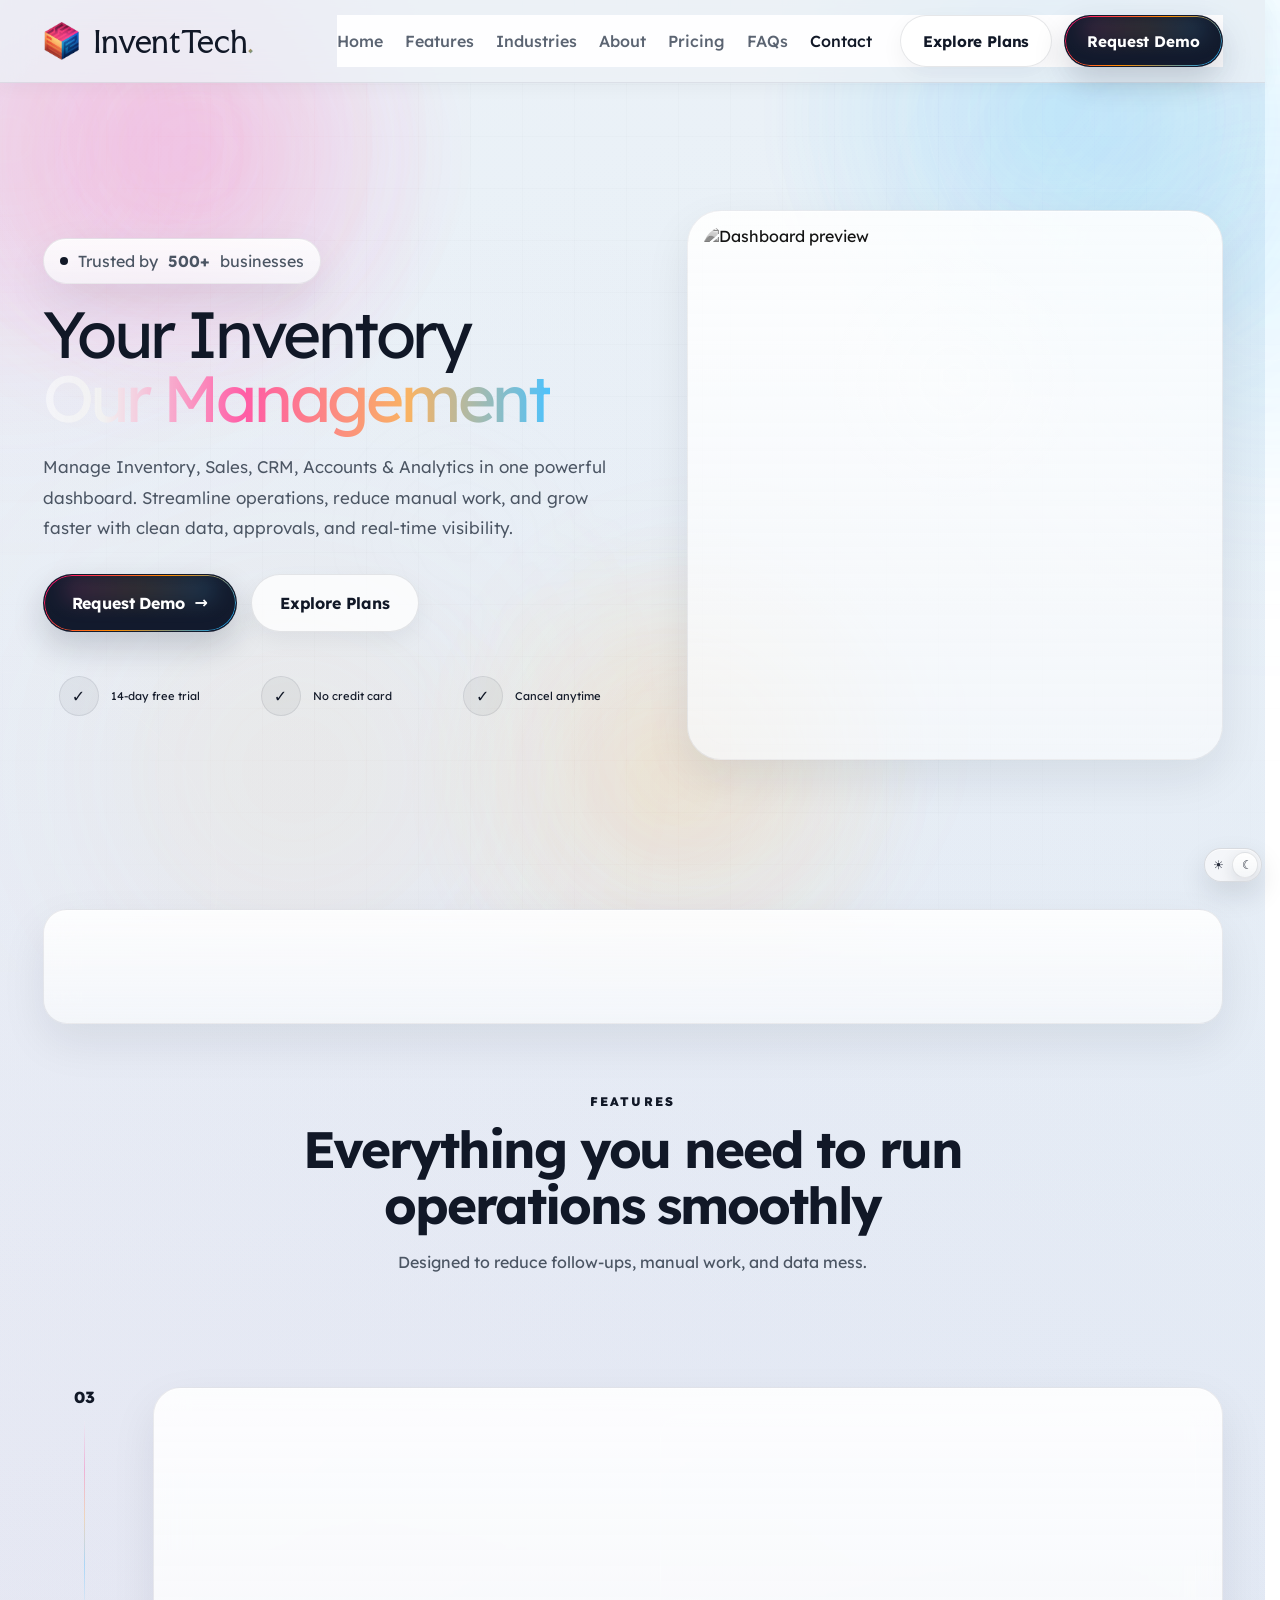
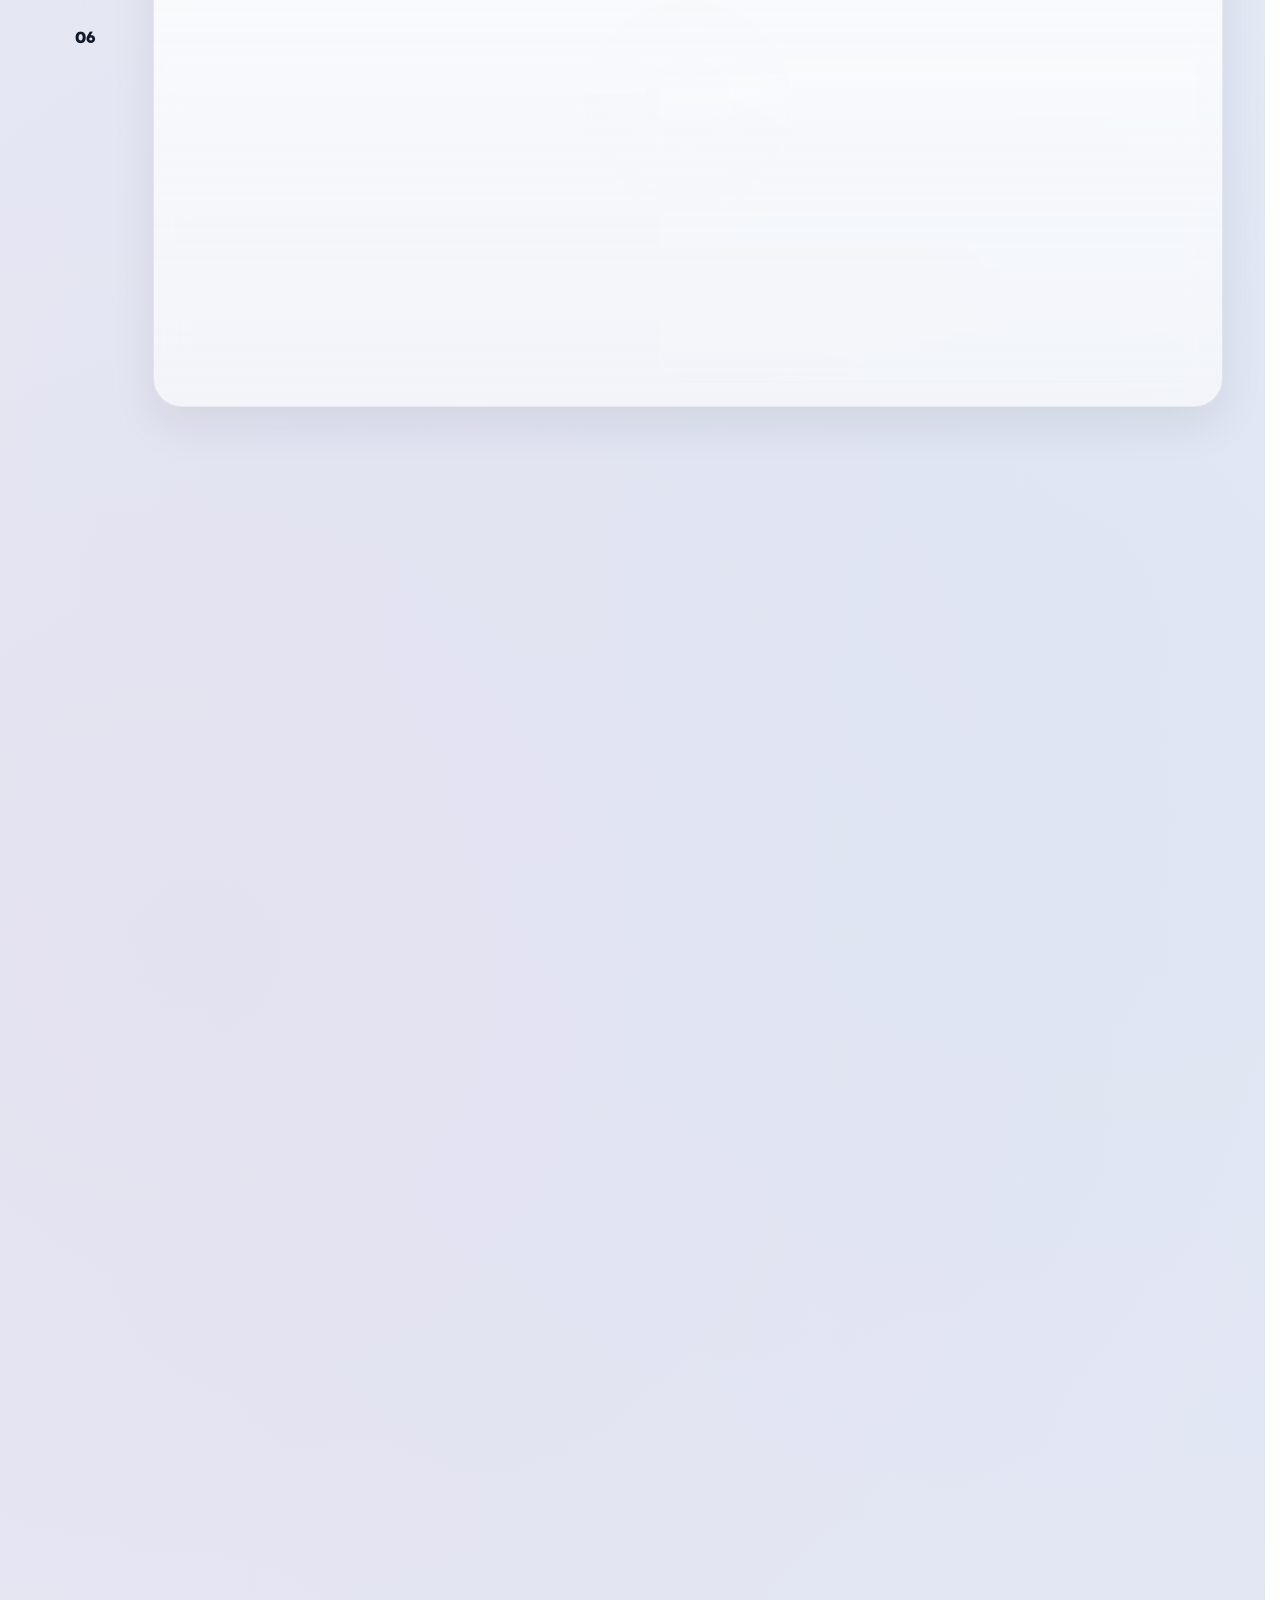
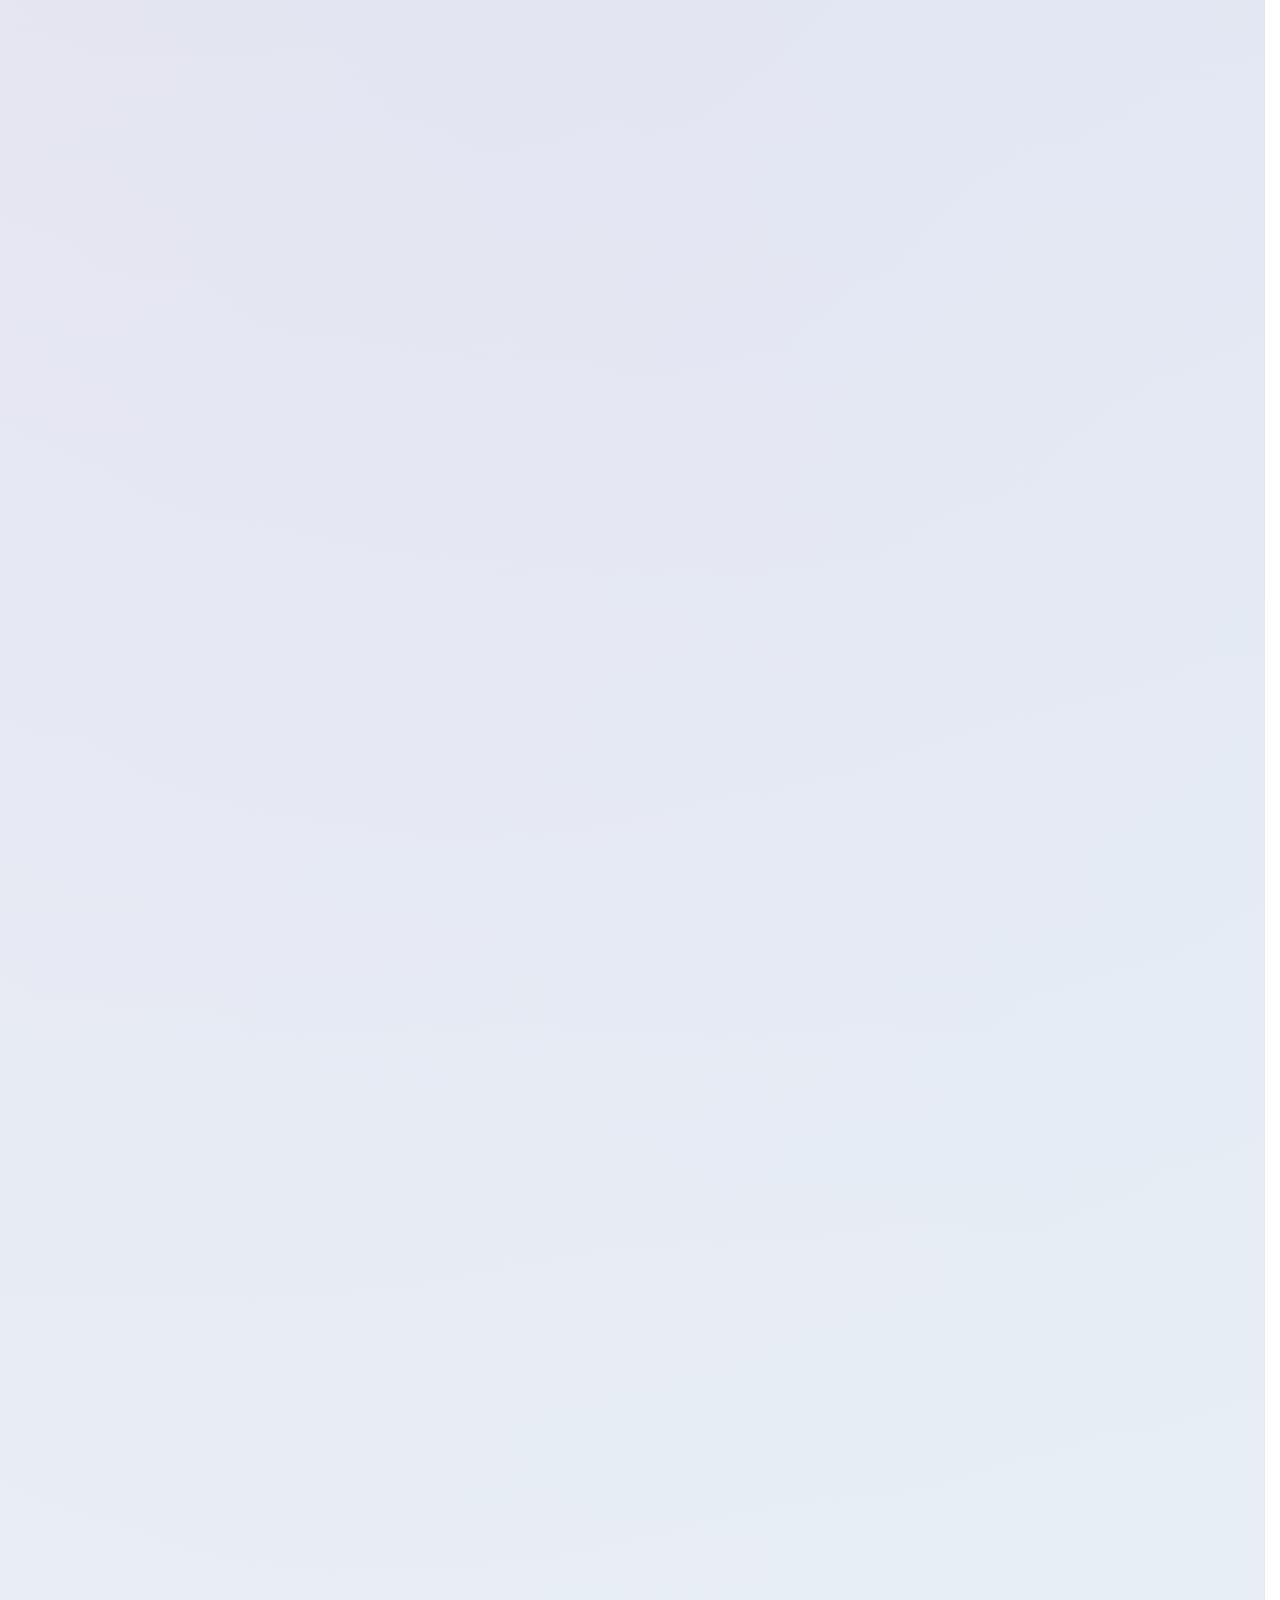
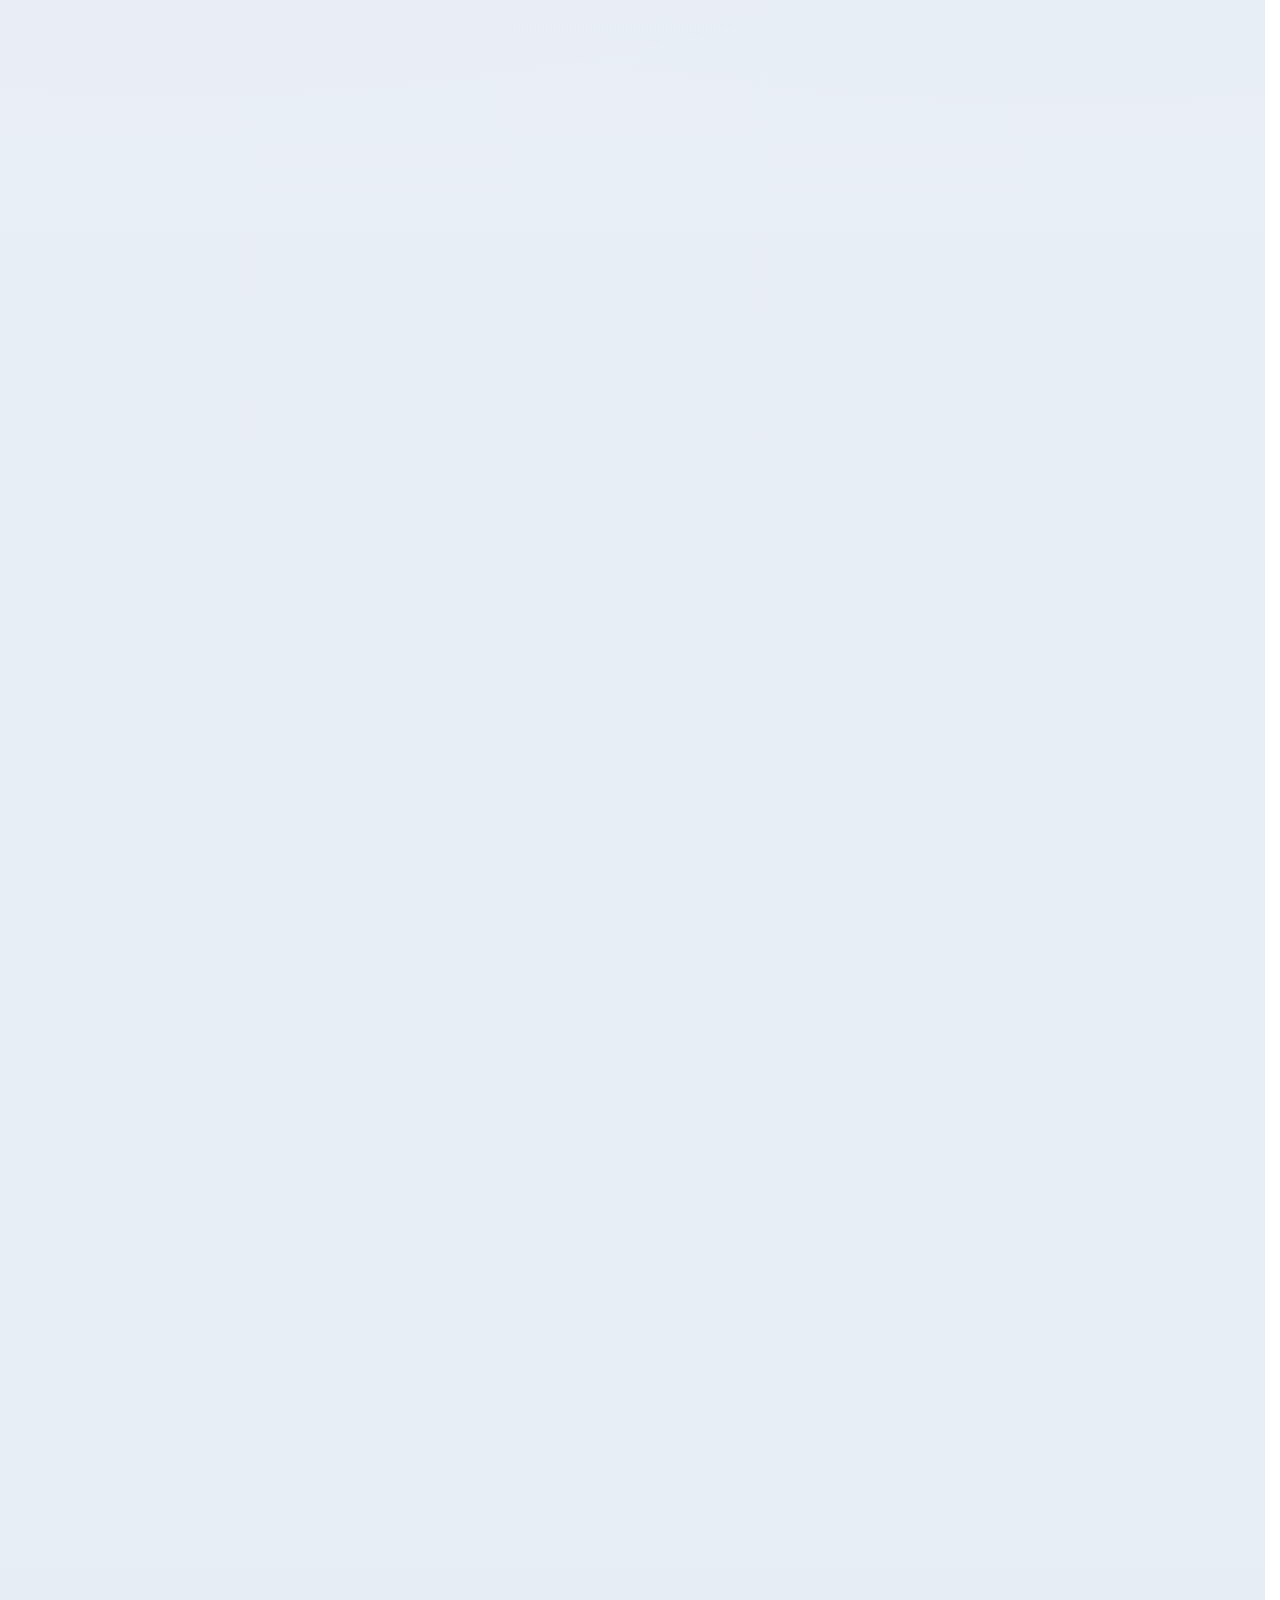
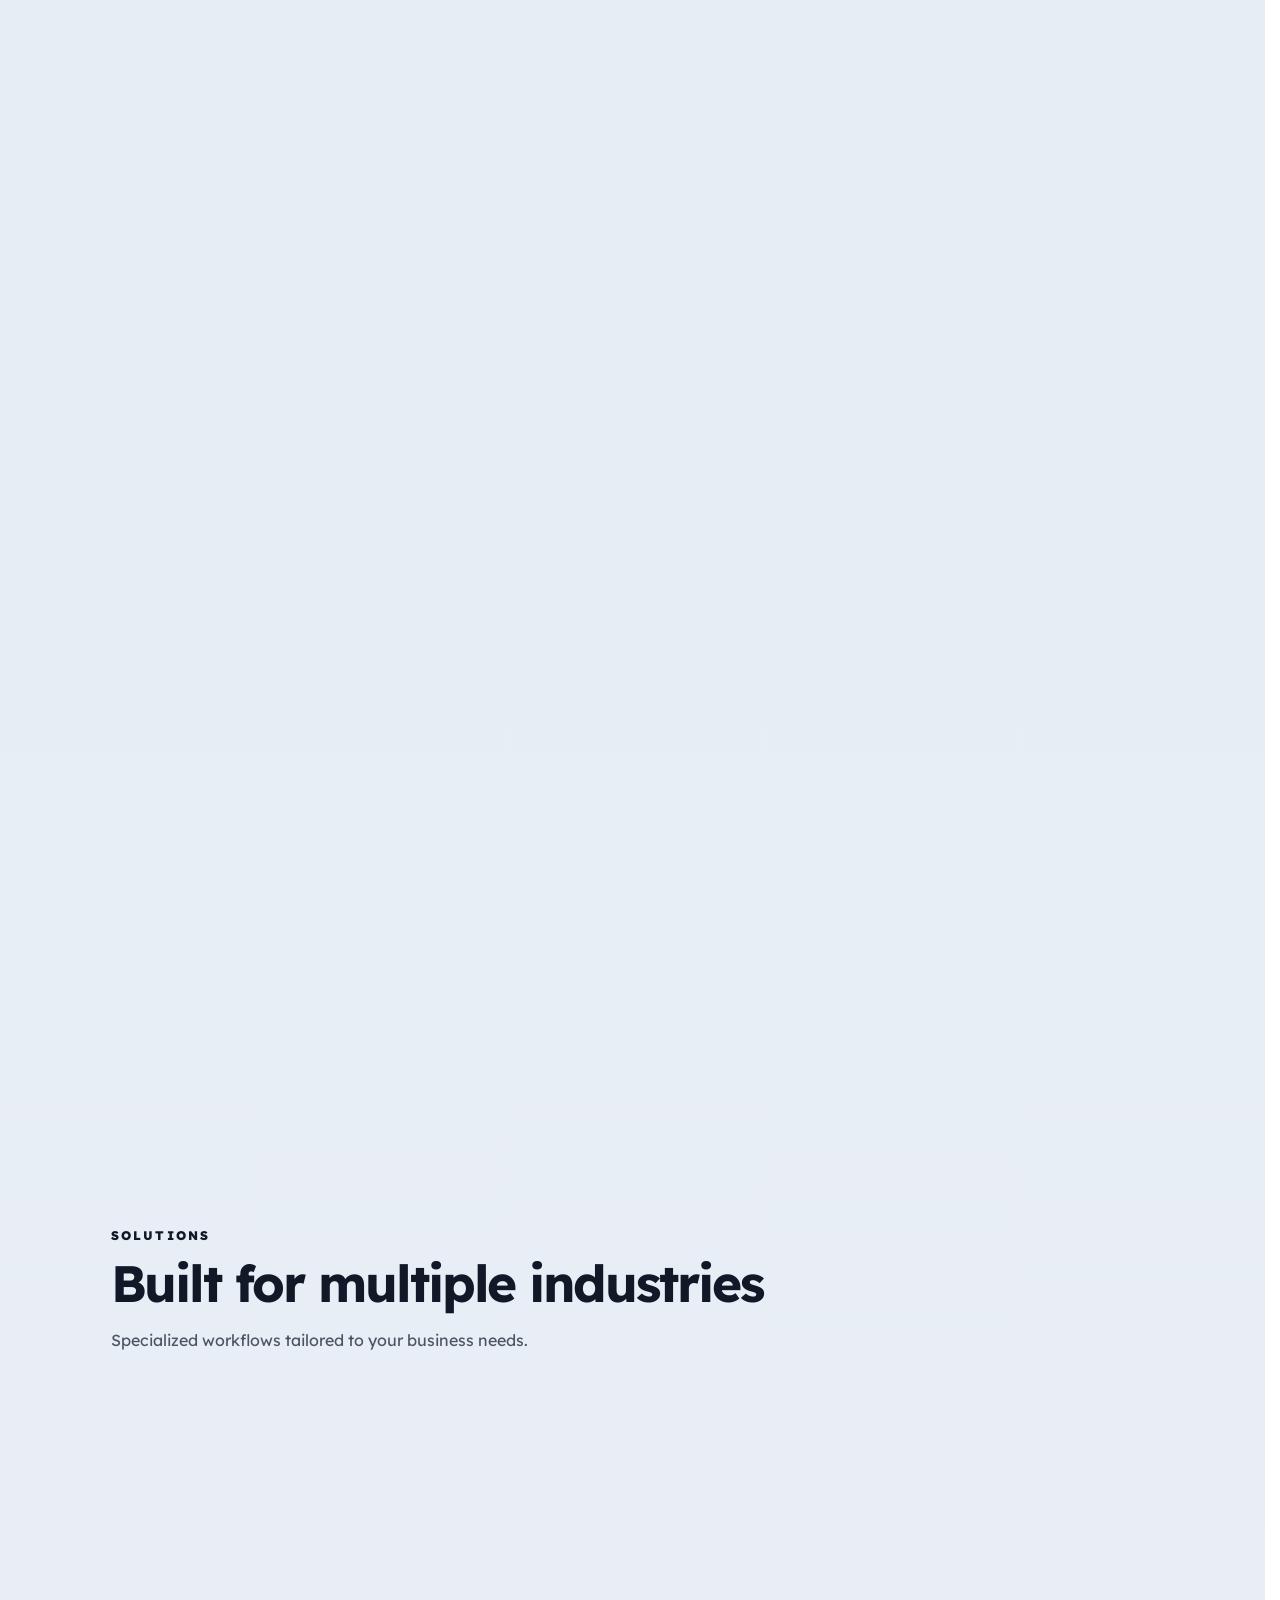
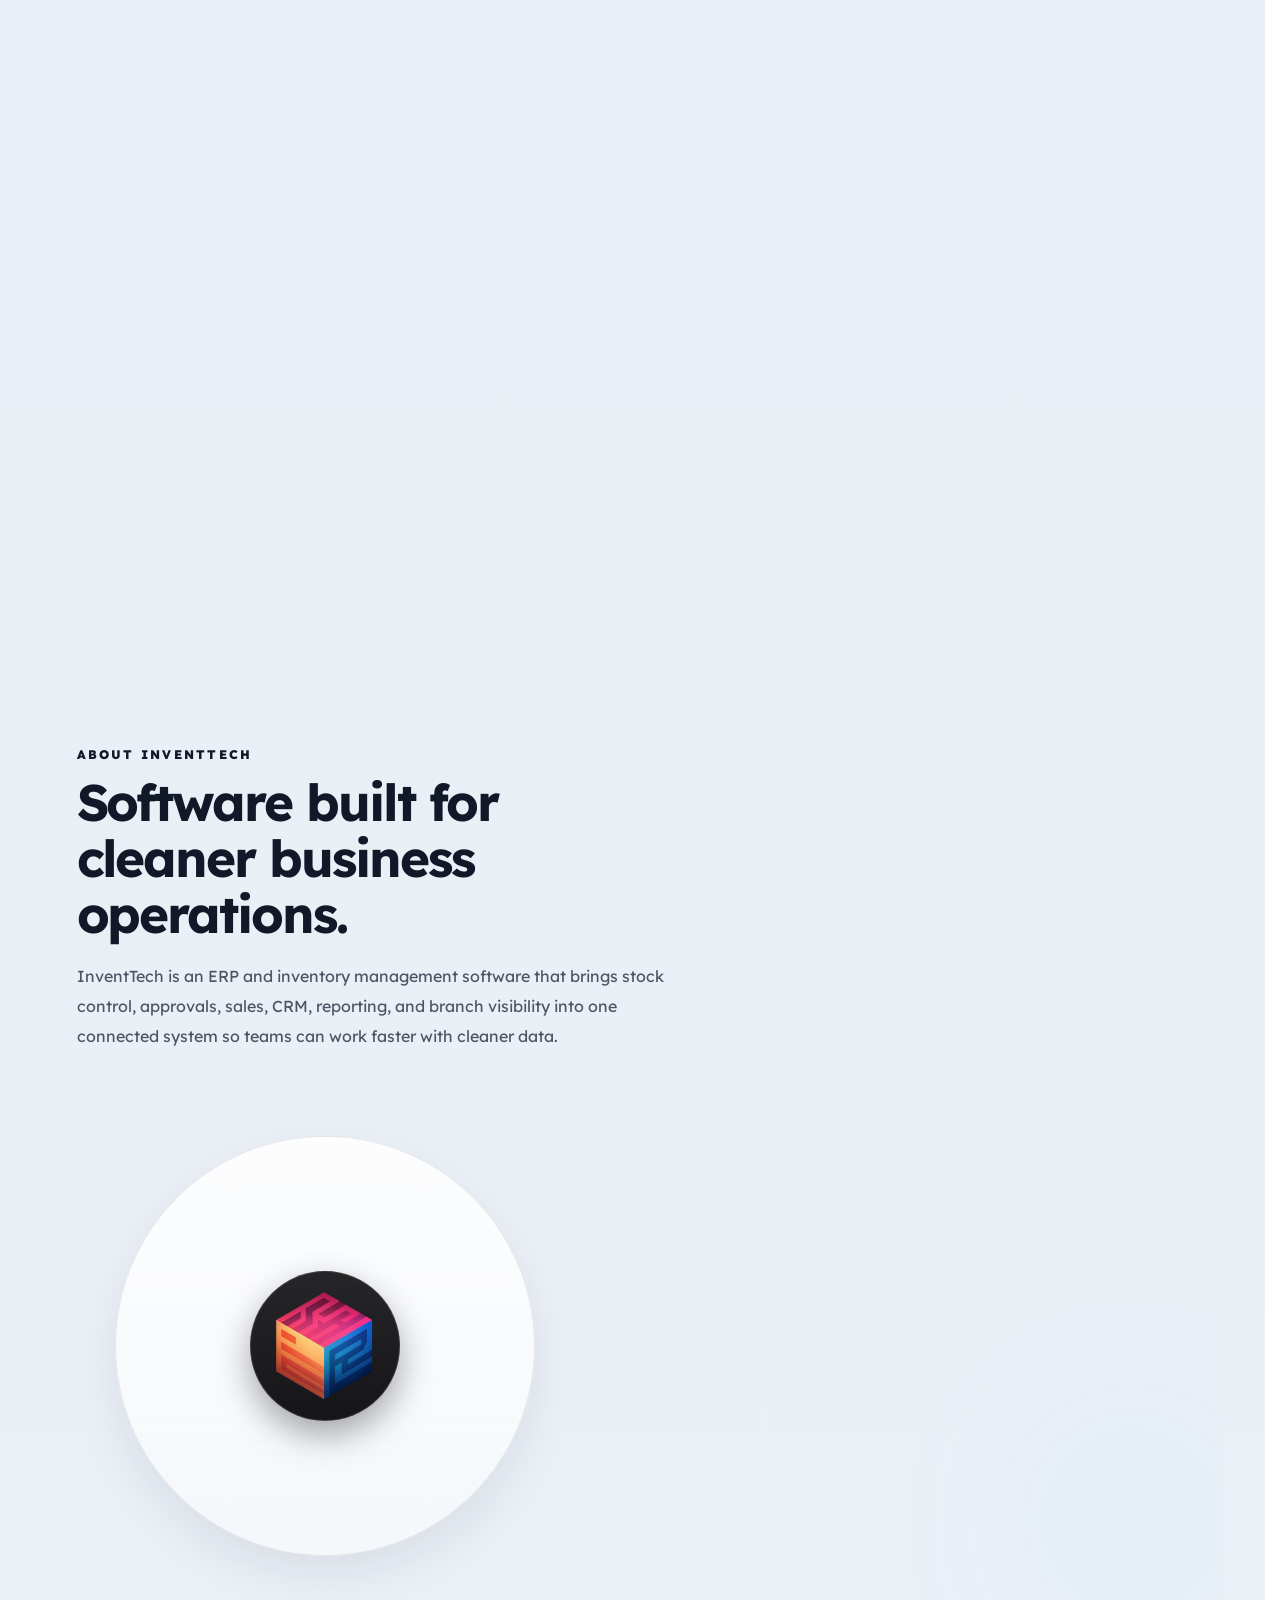
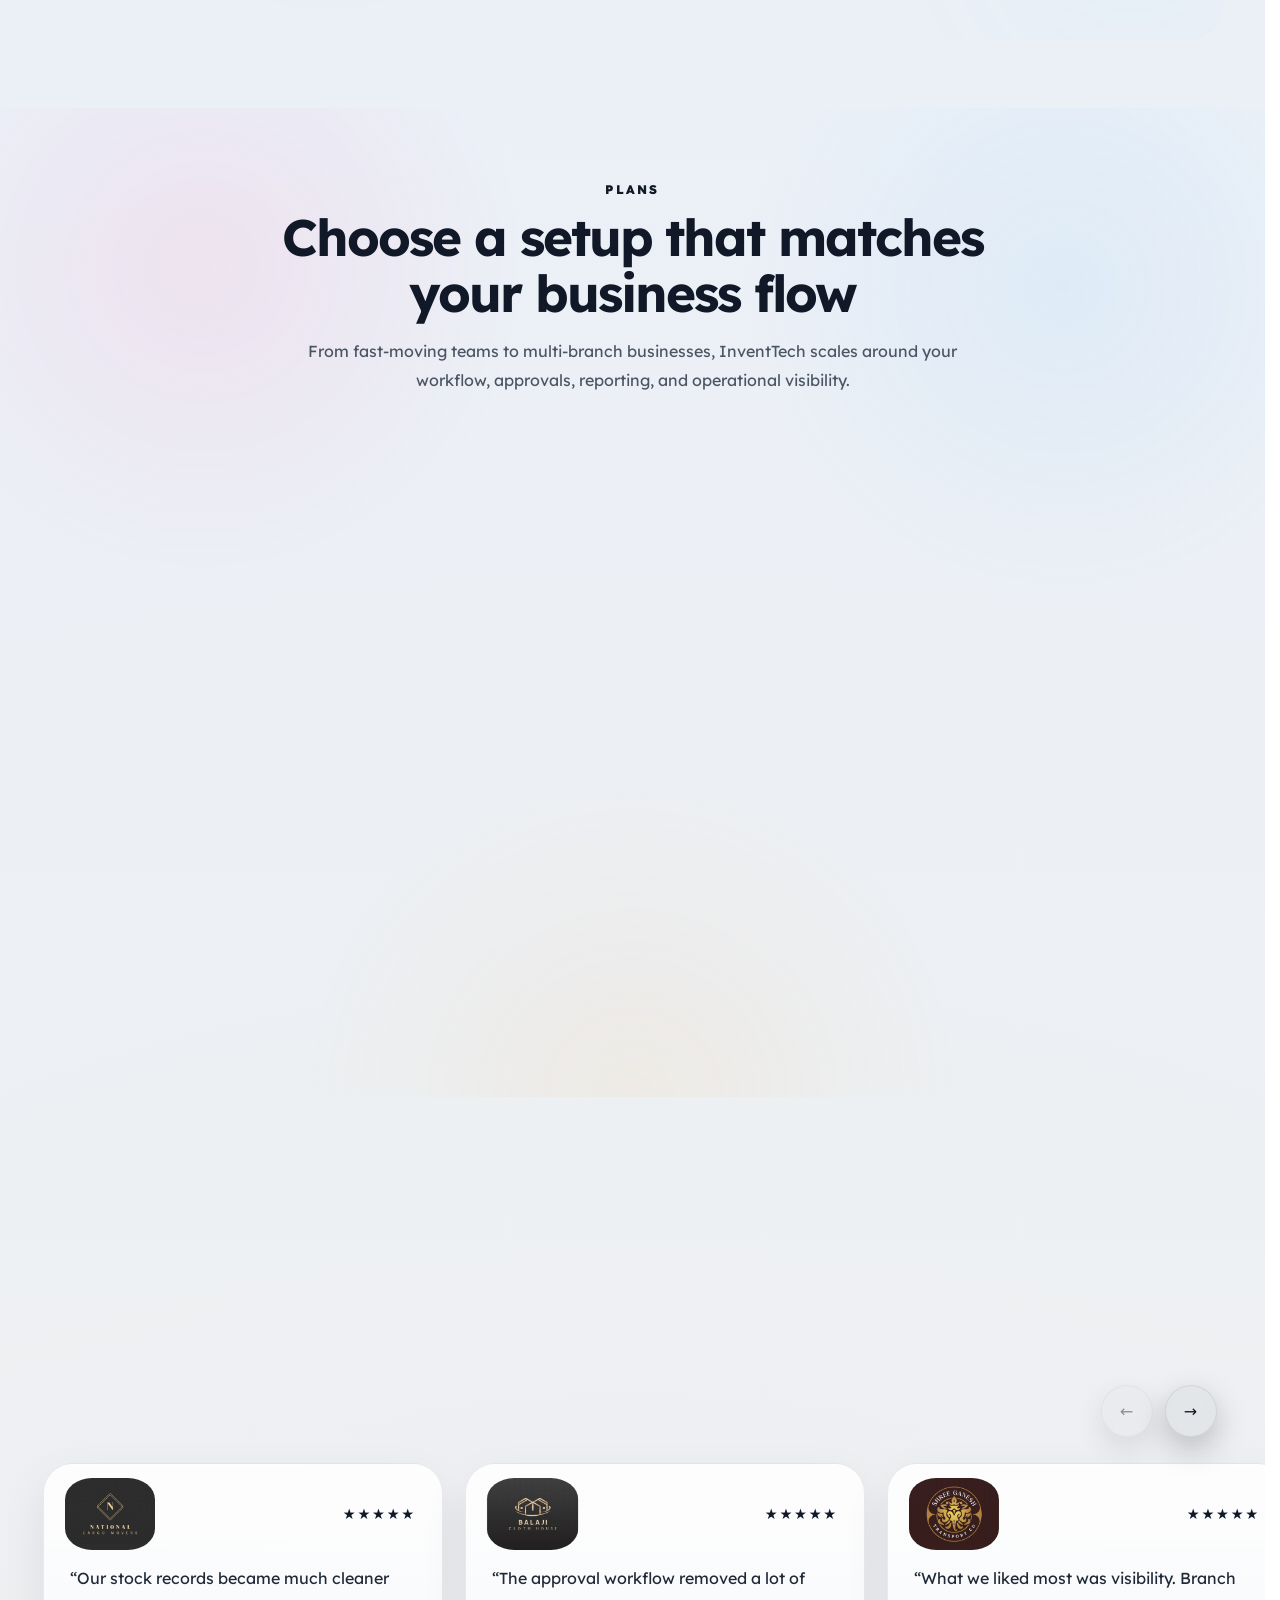
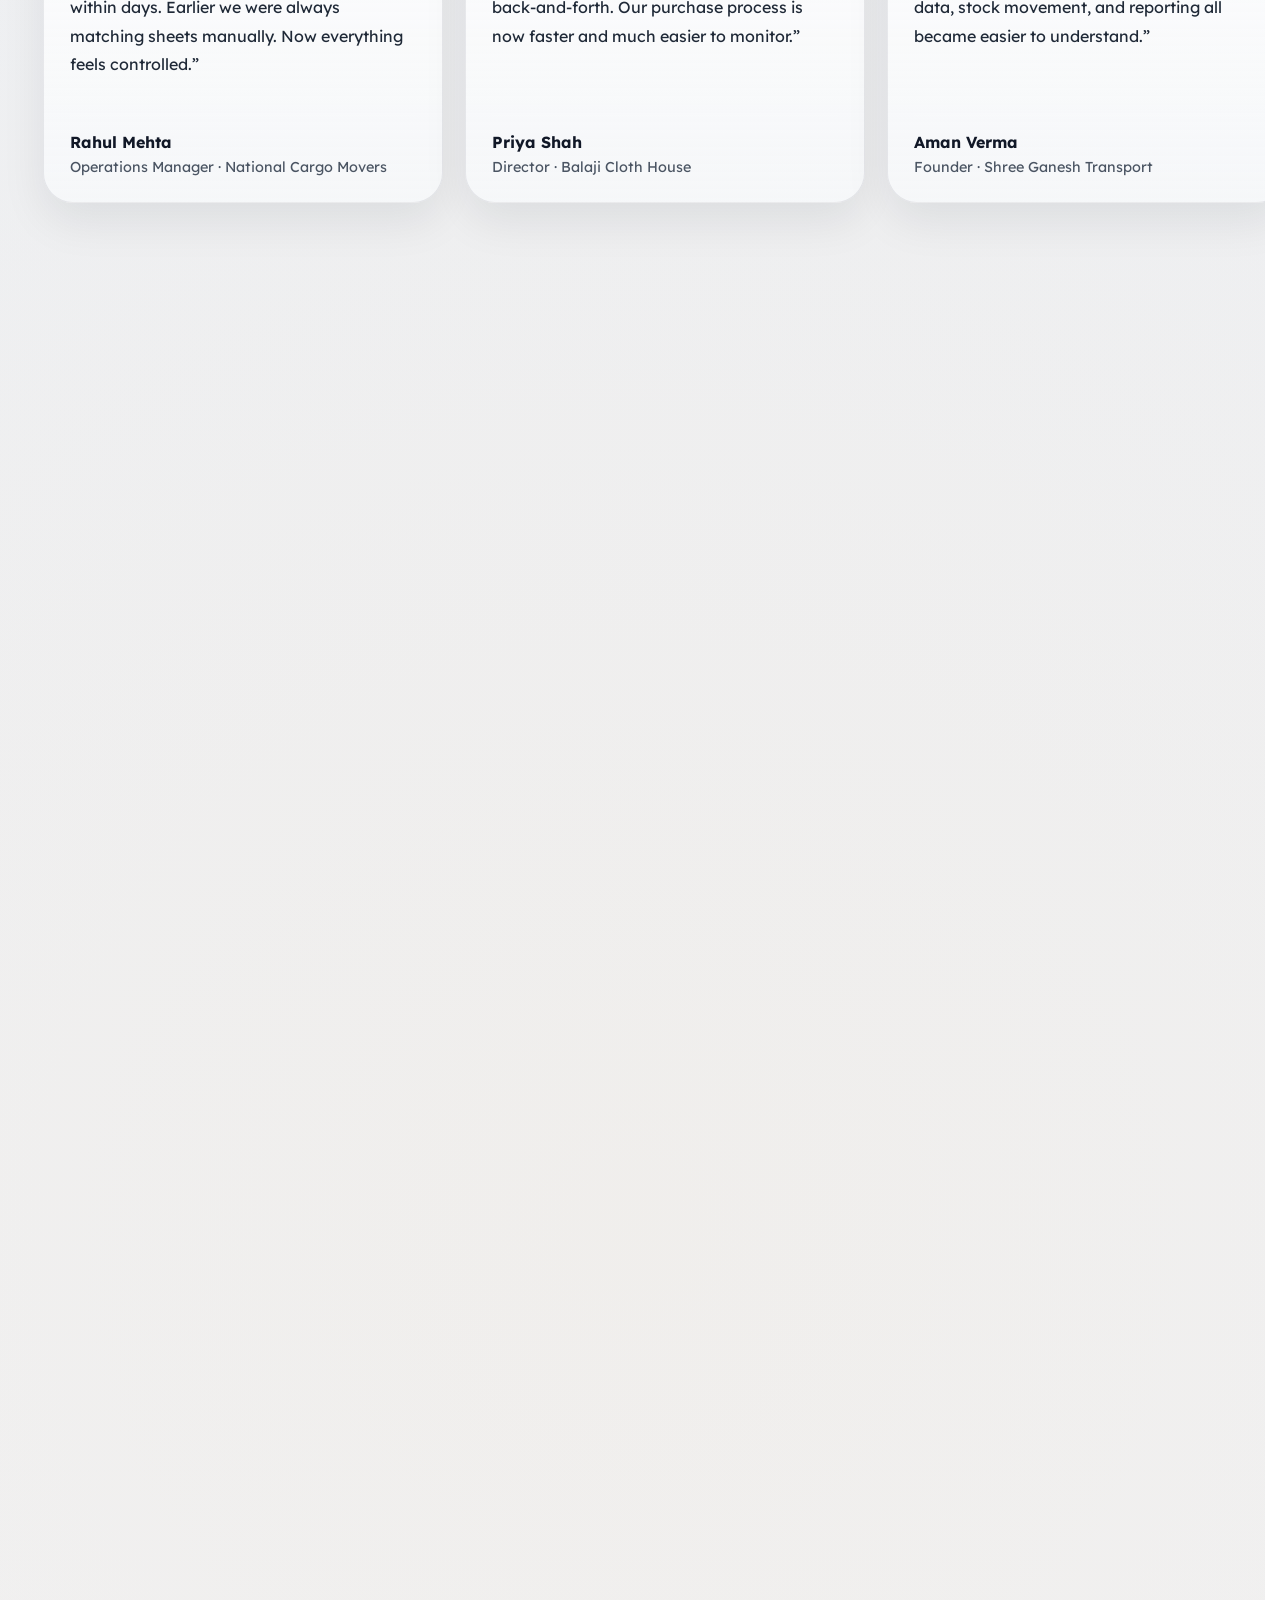
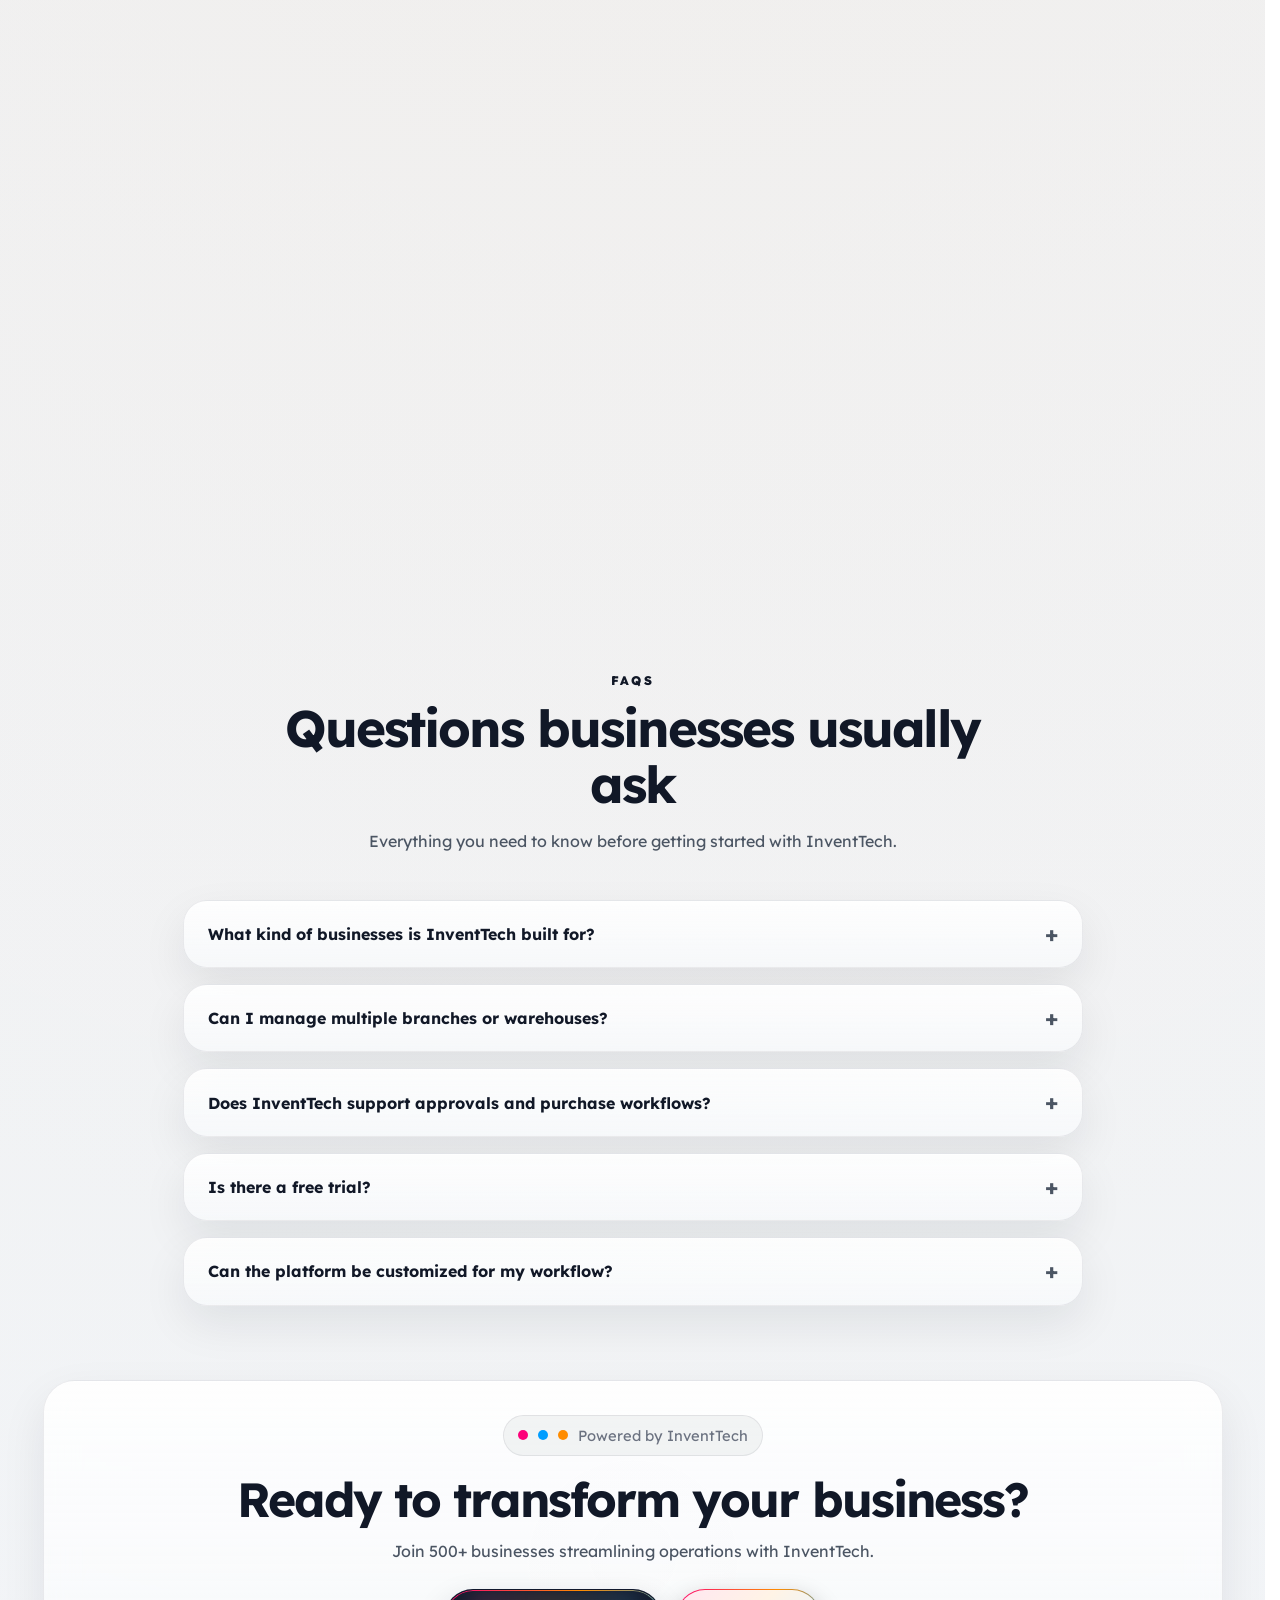
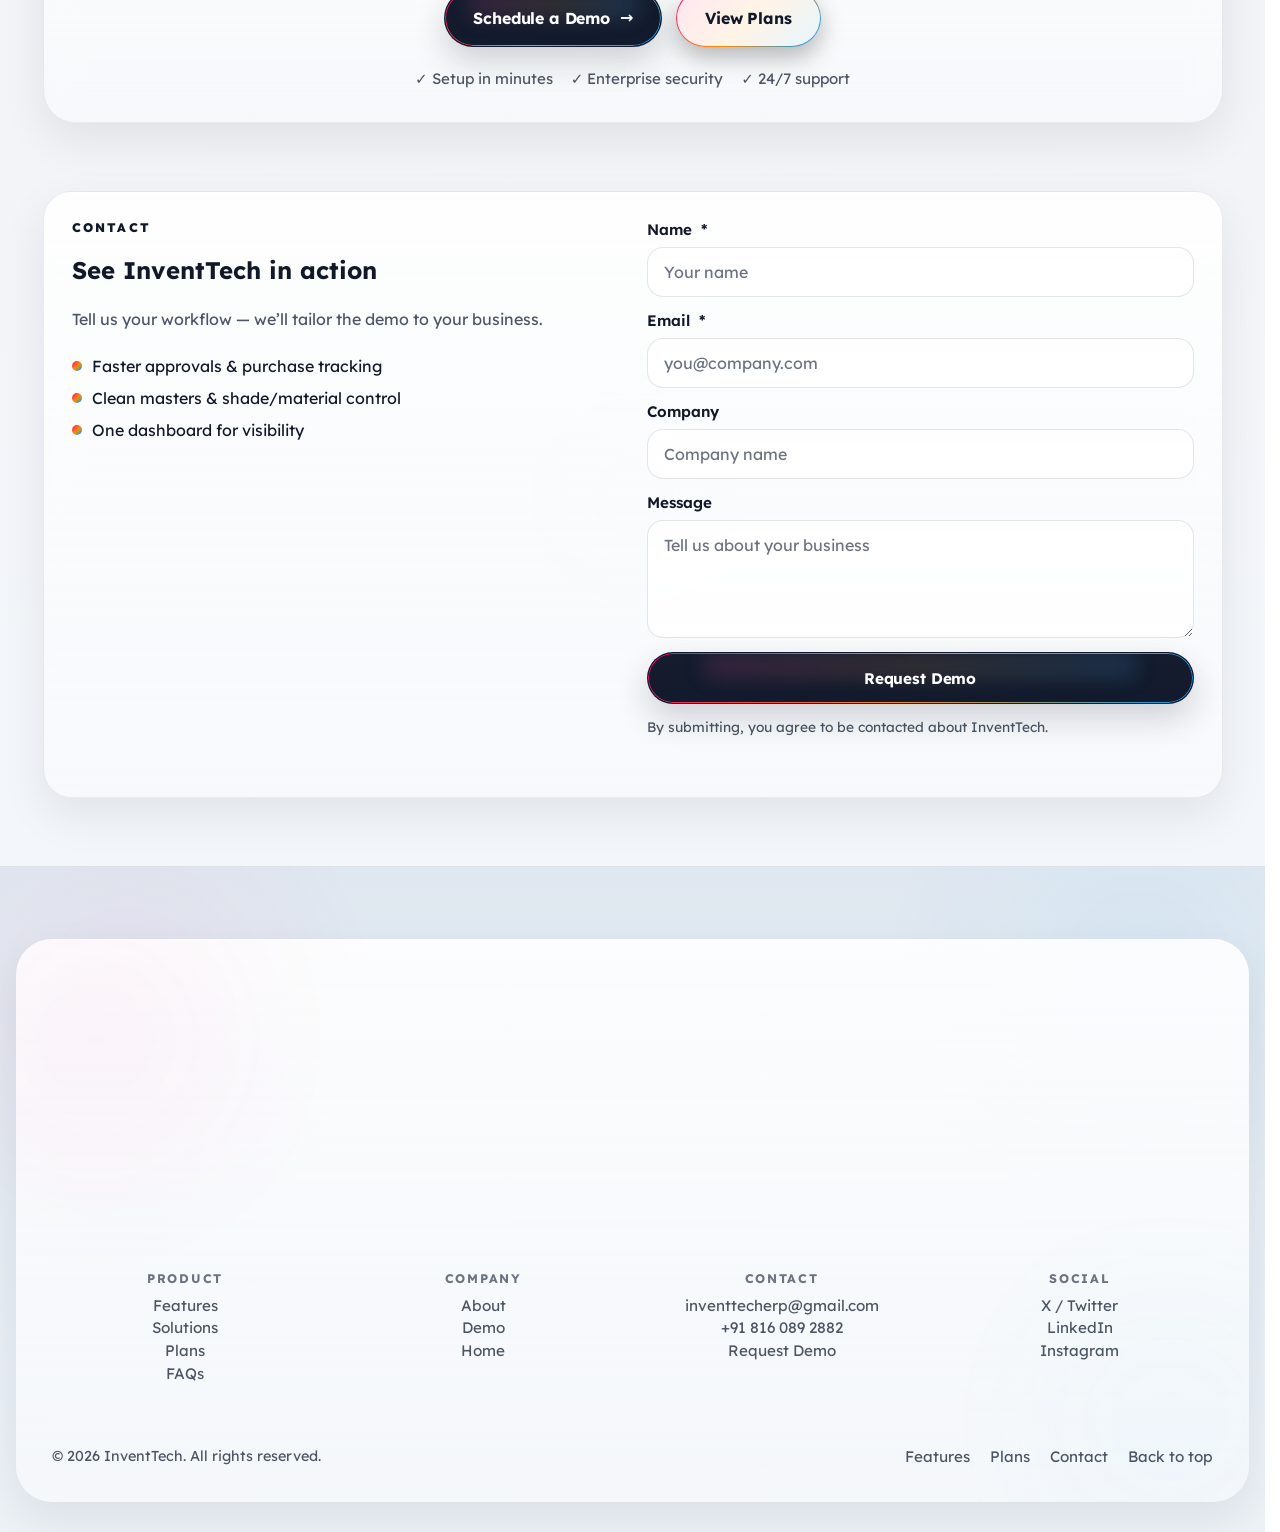
==== commit bfb48272: "workiing all except the toggel adn responsiveness" ====
--- a/index.html
+++ b/index.html
@@ -51,8 +51,8 @@
       </a>
 
       <nav class="nav" aria-label="Primary navigation">
-        <button class="nav__toggle" id="navToggle" aria-label="Open menu" aria-expanded="false"
-          aria-controls="navPanel" type="button">
+        <button class="nav__toggle" id="navToggle" aria-label="Open menu" aria-expanded="false" aria-controls="navPanel"
+          type="button">
           <span></span><span></span><span></span>
         </button>
 
@@ -68,14 +68,15 @@
           </ul>
 
           <div class="nav__cta">
-            <a class="btn btn--ghost ripple" href="#pricing">
-              <span>Explore Plans</span>
-            </a>
-            <a class="btn btn--primary ripple" href="#contact">
-              <span class="btn__shine"></span>
-              <span>Request Demo</span>
-            </a>
-          </div>
+
+              <a class="btn btn--ghost ripple" href="#pricing">
+                <span>Explore Plans</span>
+              </a>
+              <a class="btn btn--primary ripple" href="#contact">
+                <span class="btn__shine"></span>
+                <span>Request Demo</span>
+              </a>
+            </div>
         </div>
       </nav>
     </div>
@@ -182,49 +183,49 @@
       </div>
 
       <div class="feature-showcase__scroll" id="featureScrollArea">
-  <div class="feature-showcase__pin">
-    <div class="container">
-      <div class="feature-showcase__frame">
-        <aside class="feature-showcase__side">
-          <div class="feature-count">
-            <span id="featureCurrent">01</span>
-            <span class="feature-count__line"></span>
-            <span>06</span>
-          </div>
-        </aside>
-
-        <div class="feature-panel spotlight" id="featurePanel">
-          <div class="feature-panel__copy">
-            <div class="feature-panel__meta">
-              <span class="feature-panel__num" id="featureNum">01</span>
-              <span class="feature-panel__label" id="featureLabel">Inventory</span>
-            </div>
-
-            <h3 id="featureTitle">Smart Inventory Tracking</h3>
-            <p id="featureDesc">
-              Track stock levels in real time across locations with alerts,
-              reorder points, and movement visibility.
-            </p>
-          </div>
-
-          <div class="feature-panel__media">
-            <span class="feature-panel__glitch"></span>
-            <img id="featureImage"
-              src="https://plus.unsplash.com/premium_photo-1682147873962-b65d2f1b9d28?q=80&w=1170&auto=format&fit=crop&ixlib=rb-4.1.0&ixid=M3wxMjA3fDB8MHxwaG90by1wYWdlfHx8fGVufDB8fHx8fA%3D%3D"
-              alt="Inventory preview" />
-          </div>
-        </div>
-      </div>
-    </div>
-  </div>
-
-  <div class="feature-step" data-step="0"></div>
-  <div class="feature-step" data-step="1"></div>
-  <div class="feature-step" data-step="2"></div>
-  <div class="feature-step" data-step="3"></div>
-  <div class="feature-step" data-step="4"></div>
-  <div class="feature-step" data-step="5"></div>
-</div>
+        <div class="feature-showcase__pin">
+          <div class="container">
+            <div class="feature-showcase__frame">
+              <aside class="feature-showcase__side">
+                <div class="feature-count">
+                  <span id="featureCurrent">01</span>
+                  <span class="feature-count__line"></span>
+                  <span>06</span>
+                </div>
+              </aside>
+
+              <div class="feature-panel spotlight" id="featurePanel">
+                <div class="feature-panel__copy">
+                  <div class="feature-panel__meta">
+                    <span class="feature-panel__num" id="featureNum">01</span>
+                    <span class="feature-panel__label" id="featureLabel">Inventory</span>
+                  </div>
+
+                  <h3 id="featureTitle">Smart Inventory Tracking</h3>
+                  <p id="featureDesc">
+                    Track stock levels in real time across locations with alerts,
+                    reorder points, and movement visibility.
+                  </p>
+                </div>
+
+                <div class="feature-panel__media">
+                  <span class="feature-panel__glitch"></span>
+                  <img id="featureImage"
+                    src="https://plus.unsplash.com/premium_photo-1682147873962-b65d2f1b9d28?q=80&w=1170&auto=format&fit=crop&ixlib=rb-4.1.0&ixid=M3wxMjA3fDB8MHxwaG90by1wYWdlfHx8fGVufDB8fHx8fA%3D%3D"
+                    alt="Inventory preview" />
+                </div>
+              </div>
+            </div>
+          </div>
+        </div>
+
+        <div class="feature-step" data-step="0"></div>
+        <div class="feature-step" data-step="1"></div>
+        <div class="feature-step" data-step="2"></div>
+        <div class="feature-step" data-step="3"></div>
+        <div class="feature-step" data-step="4"></div>
+        <div class="feature-step" data-step="5"></div>
+      </div>
     </section>
 
     <section class="section container" id="industries">
@@ -326,7 +327,8 @@
           </div>
 
           <div class="about-character__lines" id="aboutLines">
-            <p class="about-character__line" data-text="One dashboard for inventory, approvals, sales, and analytics."></p>
+            <p class="about-character__line" data-text="One dashboard for inventory, approvals, sales, and analytics.">
+            </p>
             <p class="about-character__line" data-text="Cleaner workflows with less manual confusion across teams."></p>
             <p class="about-character__line" data-text="Live branch visibility for faster daily decisions."></p>
             <p class="about-character__line"
@@ -437,139 +439,139 @@
     </section>
 
     <section class="feedback-scroll" id="feedback">
-      <div class="container">
-        <div class="section__head reveal feedback-head" style="--d:0">
-          <div>
-            <p class="kicker">Feedback</p>
-            <h2>Teams move through these stories as they scroll</h2>
-            <p class="sub">
-              Real experiences from businesses using InventTech to simplify operations.
-            </p>
-          </div>
-
-          <div class="feedback-nav" aria-label="Testimonials navigation">
-            <button class="feedback-nav__btn" id="feedbackPrev" type="button" aria-label="Previous testimonial">
-              ←
-            </button>
-            <button class="feedback-nav__btn" id="feedbackNext" type="button" aria-label="Next testimonial">
-              →
-            </button>
-          </div>
-        </div>
-      </div>
-
-      <div class="feedback-scroll__area" id="feedbackScrollArea">
-        <div class="feedback-scroll__pin">
-          <div class="container feedback-scroll__container">
-            <div class="feedback-track" id="feedbackTrack">
-
-              <article class="feedback-card">
-                <div class="feedback-card__top">
-                  <img src="/client/c1.jpeg" class="feedback-card__logo" alt="Client logo">
-                  <div class="feedback-card__stars">★★★★★</div>
-                </div>
-
-                <p class="feedback-card__text">
-                  “Our stock records became much cleaner within days. Earlier we were always matching sheets manually.
-                  Now everything feels controlled.”
-                </p>
-
-                <div class="feedback-card__user">
-                  <strong>Rahul Mehta</strong>
-                  <span>Operations Manager · National Cargo Movers</span>
-                </div>
-              </article>
-
-              <article class="feedback-card">
-                <div class="feedback-card__top">
-                  <img src="/client/c2.jpeg" class="feedback-card__logo" alt="Client logo">
-                  <div class="feedback-card__stars">★★★★★</div>
-                </div>
-
-                <p class="feedback-card__text">
-                  “The approval workflow removed a lot of back-and-forth. Our purchase process is now faster and much
-                  easier to monitor.”
-                </p>
-
-                <div class="feedback-card__user">
-                  <strong>Priya Shah</strong>
-                  <span>Director · Balaji Cloth House</span>
-                </div>
-              </article>
-
-              <article class="feedback-card">
-                <div class="feedback-card__top">
-                  <img src="/client/c3.jpeg" class="feedback-card__logo" alt="Client logo">
-                  <div class="feedback-card__stars">★★★★★</div>
-                </div>
-
-                <p class="feedback-card__text">
-                  “What we liked most was visibility. Branch data, stock movement, and reporting all became easier to
-                  understand.”
-                </p>
-
-                <div class="feedback-card__user">
-                  <strong>Aman Verma</strong>
-                  <span>Founder · Shree Ganesh Transport</span>
-                </div>
-              </article>
-
-              <article class="feedback-card">
-                <div class="feedback-card__top">
-                  <img src="/client/c4.jpeg" class="feedback-card__logo" alt="Client logo">
-                  <div class="feedback-card__stars">★★★★★</div>
-                </div>
-
-                <p class="feedback-card__text">
-                  “It feels premium but still practical. The dashboard gives our team exactly what they need without
-                  making things complicated.”
-                </p>
-
-                <div class="feedback-card__user">
-                  <strong>Neha Patel</strong>
-                  <span>Admin Head · Shivam Textile Mills</span>
-                </div>
-              </article>
-
-              <article class="feedback-card">
-                <div class="feedback-card__top">
-                  <img src="/client/c5.jpeg" class="feedback-card__logo" alt="Client logo">
-                  <div class="feedback-card__stars">★★★★★</div>
-                </div>
-
-                <p class="feedback-card__text">
-                  “We reduced manual confusion in billing and inventory updates. It gave us better confidence in daily
-                  operations.”
-                </p>
-
-                <div class="feedback-card__user">
-                  <strong>Karan Joshi</strong>
-                  <span>Owner · City Style Clothing Store</span>
-                </div>
-              </article>
-
-              <article class="feedback-card">
-                <div class="feedback-card__top">
-                  <img src="/client/c6.png" class="feedback-card__logo" alt="Client logo">
-                  <div class="feedback-card__stars">★★★★★</div>
-                </div>
-
-                <p class="feedback-card__text">
-                  “InventTech helped us connect approvals, sales, and stock under one system. That alone saved us a lot
-                  of wasted effort.”
-                </p>
-
-                <div class="feedback-card__user">
-                  <strong>Sneha Kapoor</strong>
-                  <span>Business Lead · Shree radhe Textile</span>
-                </div>
-              </article>
-
-            </div>
-          </div>
-        </div>
-      </div>
-    </section>
+  <div class="container">
+    <div class="section__head reveal feedback-head" style="--d:0">
+      <div>
+        <p class="kicker">Feedback</p>
+        <h2>Teams move through these stories as they scroll</h2>
+        <p class="sub">
+          Real experiences from businesses using InventTech to simplify operations.
+        </p>
+      </div>
+    </div>
+  </div>
+
+  <div class="feedback-scroll__area" id="feedbackScrollArea">
+    <div class="feedback-scroll__pin">
+      <div class="container feedback-scroll__container">
+        <div class="feedback-nav feedback-nav--floating" aria-label="Testimonials navigation">
+          <button class="feedback-nav__btn" id="feedbackPrev" type="button" aria-label="Previous testimonial">
+            ←
+          </button>
+          <button class="feedback-nav__btn" id="feedbackNext" type="button" aria-label="Next testimonial">
+            →
+          </button>
+        </div>
+
+        <div class="feedback-track" id="feedbackTrack">
+
+          <article class="feedback-card">
+            <div class="feedback-card__top">
+              <img src="/client/c1.jpeg" class="feedback-card__logo" alt="Client logo">
+              <div class="feedback-card__stars">★★★★★</div>
+            </div>
+
+            <p class="feedback-card__text">
+              “Our stock records became much cleaner within days. Earlier we were always matching sheets manually.
+              Now everything feels controlled.”
+            </p>
+
+            <div class="feedback-card__user">
+              <strong>Rahul Mehta</strong>
+              <span>Operations Manager · National Cargo Movers</span>
+            </div>
+          </article>
+
+          <article class="feedback-card">
+            <div class="feedback-card__top">
+              <img src="/client/c2.jpeg" class="feedback-card__logo" alt="Client logo">
+              <div class="feedback-card__stars">★★★★★</div>
+            </div>
+
+            <p class="feedback-card__text">
+              “The approval workflow removed a lot of back-and-forth. Our purchase process is now faster and much
+              easier to monitor.”
+            </p>
+
+            <div class="feedback-card__user">
+              <strong>Priya Shah</strong>
+              <span>Director · Balaji Cloth House</span>
+            </div>
+          </article>
+
+          <article class="feedback-card">
+            <div class="feedback-card__top">
+              <img src="/client/c3.jpeg" class="feedback-card__logo" alt="Client logo">
+              <div class="feedback-card__stars">★★★★★</div>
+            </div>
+
+            <p class="feedback-card__text">
+              “What we liked most was visibility. Branch data, stock movement, and reporting all became easier to
+              understand.”
+            </p>
+
+            <div class="feedback-card__user">
+              <strong>Aman Verma</strong>
+              <span>Founder · Shree Ganesh Transport</span>
+            </div>
+          </article>
+
+          <article class="feedback-card">
+            <div class="feedback-card__top">
+              <img src="/client/c4.jpeg" class="feedback-card__logo" alt="Client logo">
+              <div class="feedback-card__stars">★★★★★</div>
+            </div>
+
+            <p class="feedback-card__text">
+              “It feels premium but still practical. The dashboard gives our team exactly what they need without
+              making things complicated.”
+            </p>
+
+            <div class="feedback-card__user">
+              <strong>Neha Patel</strong>
+              <span>Admin Head · Shivam Textile Mills</span>
+            </div>
+          </article>
+
+          <article class="feedback-card">
+            <div class="feedback-card__top">
+              <img src="/client/c5.jpeg" class="feedback-card__logo" alt="Client logo">
+              <div class="feedback-card__stars">★★★★★</div>
+            </div>
+
+            <p class="feedback-card__text">
+              “We reduced manual confusion in billing and inventory updates. It gave us better confidence in daily
+              operations.”
+            </p>
+
+            <div class="feedback-card__user">
+              <strong>Karan Joshi</strong>
+              <span>Owner · City Style Clothing Store</span>
+            </div>
+          </article>
+
+          <article class="feedback-card">
+            <div class="feedback-card__top">
+              <img src="/client/c6.png" class="feedback-card__logo" alt="Client logo">
+              <div class="feedback-card__stars">★★★★★</div>
+            </div>
+
+            <p class="feedback-card__text">
+              “InventTech helped us connect approvals, sales, and stock under one system. That alone saved us a lot
+              of wasted effort.”
+            </p>
+
+            <div class="feedback-card__user">
+              <strong>Sneha Kapoor</strong>
+              <span>Business Lead · Shree radhe Textile</span>
+            </div>
+          </article>
+
+        </div>
+      </div>
+    </div>
+  </div>
+</section>
 
     <section class="section container" id="faqs">
       <div class="faq-section">
@@ -706,8 +708,8 @@
 
           <label>
             <span>Email <span class="required">*</span></span>
-            <input type="email" name="email" placeholder="you@company.com" required
-              pattern="[a-z0-9._%+-]+@[a-z0-9.-]+\.[a-z]{2,}$" />
+            <input id="contactEmail" type="email" name="email" placeholder="you@company.com" required inputmode="email"
+  autocomplete="email" />
           </label>
 
           <label>
@@ -809,7 +811,14 @@
     </footer>
   </main>
 
+  <button class="theme-toggle theme-toggle--floating magnetic" id="themeToggle" type="button"
+  aria-label="Switch theme" aria-pressed="false">
+  <span class="theme-toggle__icon theme-toggle__icon--sun">☀</span>
+  <span class="theme-toggle__thumb"></span>
+  <span class="theme-toggle__icon theme-toggle__icon--moon">☾</span>
+</button>
   <script src="script.js"></script>
+  
 </body>
 
 </html>
--- a/style.css
+++ b/style.css
@@ -2544,4 +2544,721 @@
 .logo-header {
   width: 38px;
   height: 38px;
+}
+
+/* ===============================
+   POLISH + SPACING + PERFORMANCE
+   =============================== */
+
+html {
+  scrollbar-gutter: stable;
+}
+
+body {
+  -webkit-font-smoothing: antialiased;
+  text-rendering: optimizeLegibility;
+}
+
+.section {
+  padding: 68px 0;
+}
+
+.feature-showcase {
+  padding: 56px 0 0;
+}
+
+.feature-showcase__intro {
+  margin: 0 auto 26px;
+}
+
+.strip {
+  padding: 8px 0 14px;
+}
+
+.pricing-clean {
+  padding: 74px 0;
+}
+
+.feedback-scroll {
+  padding: 0 0 56px;
+}
+
+.feedback-scroll__area {
+  height: 280vh;
+}
+
+.feedback-head {
+  margin-bottom: 6px;
+}
+
+.feedback-scroll__container {
+  position: relative;
+  overflow: visible;
+  padding-top: 8px;
+}
+
+.feedback-nav--floating {
+  position: absolute;
+  top: -70px;
+  right: 6px;
+  z-index: 10;
+}
+
+.feedback-nav__btn {
+  backdrop-filter: blur(12px);
+  box-shadow: 0 12px 30px rgba(0, 0, 0, 0.22);
+}
+
+.cta {
+  padding: 6px 0 0;
+}
+
+.footer-contrast {
+  padding: 72px 0 30px;
+}
+
+.footer-contrast__shell {
+  padding: 36px;
+}
+
+/* smoother rendering */
+.device,
+.feature-panel,
+.industry-card,
+.pricing-clean__card,
+.feedback-card,
+.faq-item,
+.cta__card,
+.contact,
+.about-character__logoBox,
+.strip__card {
+  transform: translateZ(0);
+  backface-visibility: hidden;
+}
+
+.device,
+.feature-panel,
+.industry-card,
+.pricing-clean__card,
+.feedback-card,
+.about-character__logoBox,
+.strip__card {
+  will-change: transform, opacity;
+}
+
+.feature-panel__media img,
+.device__img,
+.feedback-track {
+  will-change: transform, opacity, filter;
+}
+
+/* ===============================
+   THEME TOGGLE
+   =============================== */
+
+.theme-toggle {
+  position: relative;
+  width: 68px;
+  height: 42px;
+  border: 1px solid rgba(255, 255, 255, 0.12);
+  border-radius: 999px;
+  background: rgba(255, 255, 255, 0.05);
+  display: inline-flex;
+  align-items: center;
+  justify-content: space-between;
+  padding: 0 10px;
+  color: #fff;
+  cursor: pointer;
+  transition: transform 0.22s ease, background 0.22s ease, border-color 0.22s ease, box-shadow 0.22s ease;
+  backdrop-filter: blur(14px);
+  overflow: hidden;
+}
+
+.theme-toggle:hover {
+  transform: translateY(-2px);
+  background: rgba(255, 255, 255, 0.08);
+  border-color: rgba(255, 255, 255, 0.18);
+  box-shadow: 0 10px 24px rgba(0, 0, 0, 0.18);
+}
+
+.theme-toggle__icon {
+  position: relative;
+  z-index: 2;
+  font-size: 0.9rem;
+  line-height: 1;
+  opacity: 0.9;
+  pointer-events: none;
+}
+
+.theme-toggle__thumb {
+  position: absolute;
+  top: 4px;
+  left: 4px;
+  width: 32px;
+  height: 32px;
+  border-radius: 50%;
+  background:
+    linear-gradient(180deg, rgba(255, 255, 255, 0.18), rgba(255, 255, 255, 0.06)),
+    #0f1115;
+  border: 1px solid rgba(255, 255, 255, 0.14);
+  box-shadow:
+    inset 0 1px 0 rgba(255, 255, 255, 0.08),
+    0 8px 20px rgba(0, 0, 0, 0.24);
+  transition: transform 0.35s cubic-bezier(0.22, 1, 0.36, 1), background 0.3s ease, border-color 0.3s ease;
+}
+
+/* ===============================
+   LIGHT THEME
+   =============================== */
+
+html[data-theme="light"] {
+  --bg: #f5f7fb;
+  --bg2: #ffffff;
+  --panel: rgba(255, 255, 255, 0.82);
+  --panel-2: rgba(255, 255, 255, 0.95);
+  --line: rgba(15, 23, 42, 0.10);
+  --line-soft: rgba(15, 23, 42, 0.06);
+
+  --text: #0f172a;
+  --text-soft: #1f2937;
+  --muted: #475569;
+  --muted-2: #64748b;
+
+  --white: #0f172a;
+  --black: #ffffff;
+
+  background:
+    radial-gradient(circle at 14% 16%, rgba(255, 79, 163, 0.10), transparent 18%),
+    radial-gradient(circle at 84% 14%, rgba(66, 183, 255, 0.10), transparent 20%),
+    radial-gradient(circle at 50% 78%, rgba(255, 179, 87, 0.10), transparent 22%),
+    linear-gradient(180deg, #f8fafc 0%, #eef2ff 55%, #f8fafc 100%);
+}
+
+html[data-theme="light"] body {
+  background: transparent;
+  color: var(--text);
+}
+
+html[data-theme="light"] .theme-toggle {
+  color: #0f172a;
+  background: rgba(255, 255, 255, 0.86);
+  border-color: rgba(15, 23, 42, 0.10);
+  box-shadow: 0 10px 25px rgba(15, 23, 42, 0.08);
+}
+
+html[data-theme="light"] .theme-toggle__thumb {
+  transform: translateX(26px);
+  background:
+    linear-gradient(180deg, rgba(255, 255, 255, 0.98), rgba(255, 255, 255, 0.88)),
+    #ffffff;
+  border-color: rgba(15, 23, 42, 0.10);
+  box-shadow: 0 8px 20px rgba(15, 23, 42, 0.10);
+}
+
+html[data-theme="light"] .header {
+  background: rgba(255, 255, 255, 0.75);
+  border-bottom-color: rgba(15, 23, 42, 0.08);
+}
+
+html[data-theme="light"] .nav__panel {
+  background: rgba(255, 255, 255, 0.96);
+  border-color: rgba(15, 23, 42, 0.10);
+}
+
+html[data-theme="light"] .nav__link {
+  color: #556070;
+}
+
+html[data-theme="light"] .nav__link:hover,
+html[data-theme="light"] .nav__link.is-active {
+  color: #0f172a;
+}
+
+html[data-theme="light"] .kicker {
+  color: #0f172a;
+}
+
+html[data-theme="light"] .sub,
+html[data-theme="light"] .hero__sub,
+html[data-theme="light"] .cta__card p,
+html[data-theme="light"] .contact .sub,
+html[data-theme="light"] .about-character__para,
+html[data-theme="light"] .pricing-clean__sub,
+html[data-theme="light"] .footer-contrast__tag,
+html[data-theme="light"] .pricing-clean__desc,
+html[data-theme="light"] .feedback-card__user span,
+html[data-theme="light"] .strip__v,
+html[data-theme="light"] .point,
+html[data-theme="light"] .faq-a p {
+  color: #475569;
+}
+
+html[data-theme="light"] .badge,
+html[data-theme="light"] .strip__inner,
+html[data-theme="light"] .contact,
+html[data-theme="light"] .cta__card,
+html[data-theme="light"] .feature-panel,
+html[data-theme="light"] .feedback-card,
+html[data-theme="light"] .faq-item,
+html[data-theme="light"] .industry-card,
+html[data-theme="light"] .pricing-clean__card,
+html[data-theme="light"] .footer-contrast__shell,
+html[data-theme="light"] .about-character__logoBox,
+html[data-theme="light"] .device {
+  background: linear-gradient(180deg, rgba(255, 255, 255, 0.95), rgba(255, 255, 255, 0.78));
+  border-color: rgba(15, 23, 42, 0.08);
+  box-shadow: 0 22px 60px rgba(15, 23, 42, 0.08);
+}
+
+html[data-theme="light"] .strip__item,
+html[data-theme="light"] .mini__icon,
+html[data-theme="light"] .industry-card__icon,
+html[data-theme="light"] .feature-panel__num,
+html[data-theme="light"] .pricing-clean__badge,
+html[data-theme="light"] .cta__badge,
+html[data-theme="light"] .feedback-nav__btn {
+  background: rgba(15, 23, 42, 0.05);
+  border-color: rgba(15, 23, 42, 0.10);
+  color: #0f172a;
+}
+
+html[data-theme="light"] .btn--soft,
+html[data-theme="light"] .btn--ghost {
+  background: rgba(255, 255, 255, 0.84);
+  border-color: rgba(15, 23, 42, 0.10);
+  color: #0f172a;
+  box-shadow: 0 10px 24px rgba(15, 23, 42, 0.06);
+}
+
+html[data-theme="light"] .btn--soft:hover,
+html[data-theme="light"] .btn--ghost:hover {
+  background: rgba(255, 255, 255, 0.98);
+  border-color: rgba(15, 23, 42, 0.16);
+}
+
+html[data-theme="light"] .btn--outlineGrad {
+  color: #0f172a;
+  background:
+    linear-gradient(#ffffff, #ffffff) padding-box,
+    linear-gradient(135deg, var(--pink) 0%, var(--orange) 50%, var(--blue) 100%) border-box;
+}
+
+html[data-theme="light"] .form input,
+html[data-theme="light"] .form textarea {
+  background: rgba(255, 255, 255, 0.92);
+  color: #0f172a;
+  border-color: rgba(15, 23, 42, 0.12);
+}
+
+html[data-theme="light"] .form input::placeholder,
+html[data-theme="light"] .form textarea::placeholder {
+  color: #64748b;
+}
+
+html[data-theme="light"] .form input:focus,
+html[data-theme="light"] .form textarea:focus {
+  background: #ffffff;
+  border-color: rgba(15, 23, 42, 0.18);
+  box-shadow: 0 0 0 4px rgba(15, 23, 42, 0.06);
+}
+
+html[data-theme="light"] .footer-contrast {
+  background:
+    radial-gradient(circle at 10% 20%, rgba(255, 79, 163, 0.08), transparent 20%),
+    radial-gradient(circle at 90% 15%, rgba(66, 183, 255, 0.08), transparent 20%),
+    linear-gradient(180deg, #eef2ff 0%, #f8fafc 100%);
+  border-top-color: rgba(15, 23, 42, 0.08);
+}
+
+html[data-theme="light"] .footer-contrast__col a,
+html[data-theme="light"] .footer-contrast__bottomLinks a {
+  color: #475569;
+}
+
+html[data-theme="light"] .footer-contrast__col a:hover,
+html[data-theme="light"] .footer-contrast__bottomLinks a:hover {
+  color: #0f172a;
+}
+
+html[data-theme="light"] .footer-contrast__bottom p {
+  color: #64748b;
+}
+
+html[data-theme="light"] .grid {
+  background-image:
+    linear-gradient(rgba(15, 23, 42, 0.055) 1px, transparent 1px),
+    linear-gradient(90deg, rgba(15, 23, 42, 0.055) 1px, transparent 1px);
+  opacity: 0.38;
+}
+
+html[data-theme="light"] .noise {
+  opacity: 0.018;
+}
+
+html[data-theme="light"] .device__img,
+html[data-theme="light"] .feature-panel__media img {
+  filter: grayscale(100%) contrast(1.02) brightness(0.94);
+}
+
+html[data-theme="light"] .popup {
+  background: rgba(15, 23, 42, 0.92);
+}
+
+/* mobile */
+@media (max-width: 980px) {
+  .feedback-scroll__area {
+    height: auto;
+  }
+
+  .feedback-nav--floating {
+    position: static;
+    margin-bottom: 14px;
+    justify-content: flex-end;
+  }
+
+  .feedback-scroll__container {
+    padding-top: 0;
+  }
+}
+
+@media (max-width: 760px) {
+  .theme-toggle {
+    width: 64px;
+    height: 40px;
+  }
+
+  .theme-toggle__thumb {
+    width: 30px;
+    height: 30px;
+  }
+
+  html[data-theme="light"] .theme-toggle__thumb {
+    transform: translateX(24px);
+  }
+
+  .section {
+    padding: 56px 0;
+  }
+
+  .pricing-clean,
+  .footer-contrast {
+    padding-top: 58px;
+  }
+}
+
+/* ===============================
+   FLOATING THEME TOGGLE
+   =============================== */
+
+.theme-toggle {
+  position: relative;
+  width: 58px;
+  height: 34px;
+  border-radius: 999px;
+  border: 1px solid rgba(255, 255, 255, 0.14);
+  background: rgba(12, 12, 14, 0.78);
+  color: #fff;
+  display: inline-flex;
+  align-items: center;
+  justify-content: space-between;
+  padding: 0 8px;
+  cursor: pointer;
+  backdrop-filter: blur(16px);
+  -webkit-backdrop-filter: blur(16px);
+  box-shadow:
+    0 10px 30px rgba(0, 0, 0, 0.28),
+    inset 0 1px 0 rgba(255, 255, 255, 0.05);
+  transition:
+    transform 0.22s ease,
+    background 0.22s ease,
+    border-color 0.22s ease,
+    box-shadow 0.22s ease;
+  z-index: 1000;
+}
+
+.theme-toggle:hover {
+  transform: translateY(-2px) scale(1.02);
+  background: rgba(18, 18, 20, 0.92);
+  border-color: rgba(255, 255, 255, 0.2);
+}
+
+.theme-toggle--floating {
+  position: fixed;
+  right: 18px;
+  bottom: 18px;
+}
+
+.theme-toggle__icon {
+  position: relative;
+  z-index: 2;
+  font-size: 0.76rem;
+  line-height: 1;
+  opacity: 0.9;
+  pointer-events: none;
+}
+
+.theme-toggle__thumb {
+  position: absolute;
+  top: 3px;
+  left: 3px;
+  width: 26px;
+  height: 26px;
+  border-radius: 50%;
+  background:
+    linear-gradient(180deg, rgba(255, 255, 255, 0.14), rgba(255, 255, 255, 0.05)),
+    #0e1014;
+  border: 1px solid rgba(255, 255, 255, 0.12);
+  box-shadow:
+    0 6px 18px rgba(0, 0, 0, 0.3),
+    inset 0 1px 0 rgba(255, 255, 255, 0.06);
+  transition:
+    transform 0.35s cubic-bezier(0.22, 1, 0.36, 1),
+    background 0.3s ease,
+    border-color 0.3s ease,
+    box-shadow 0.3s ease;
+}
+
+/* ===============================
+   BETTER LIGHT THEME
+   not pure white, more premium
+   =============================== */
+
+html[data-theme="light"] {
+  --bg: #e8edf3;
+  --bg2: #f2f5f9;
+  --panel: rgba(255, 255, 255, 0.76);
+  --panel-2: rgba(255, 255, 255, 0.9);
+  --line: rgba(15, 23, 42, 0.1);
+  --line-soft: rgba(15, 23, 42, 0.06);
+
+  --text: #111827;
+  --text-soft: #1f2937;
+  --muted: #4b5563;
+  --muted-2: #6b7280;
+
+  --white: #111827;
+  --black: #ffffff;
+
+  background:
+    radial-gradient(circle at 14% 16%, rgba(255, 79, 163, 0.07), transparent 18%),
+    radial-gradient(circle at 84% 14%, rgba(66, 183, 255, 0.08), transparent 20%),
+    radial-gradient(circle at 50% 78%, rgba(255, 179, 87, 0.08), transparent 22%),
+    linear-gradient(180deg, #edf2f7 0%, #e7edf5 42%, #f4f7fb 100%);
+}
+
+html[data-theme="light"] body {
+  background: transparent;
+  color: var(--text);
+}
+
+html[data-theme="light"] .header {
+  background: rgba(236, 241, 247, 0.78);
+  border-bottom-color: rgba(17, 24, 39, 0.08);
+  box-shadow: 0 4px 18px rgba(15, 23, 42, 0.04);
+}
+
+html[data-theme="light"] .brand__text,
+html[data-theme="light"] .hero__title,
+html[data-theme="light"] .section__head h2,
+html[data-theme="light"] .feature-showcase__intro h2,
+html[data-theme="light"] .industries-showcase__top h2,
+html[data-theme="light"] .about-character__head h2,
+html[data-theme="light"] .pricing-clean__intro h2,
+html[data-theme="light"] .cta__card h2,
+html[data-theme="light"] .footer-contrast__logo,
+html[data-theme="light"] .faq-q,
+html[data-theme="light"] .feature-panel__copy h3,
+html[data-theme="light"] .industry-card__content h3,
+html[data-theme="light"] .pricing-clean__head h3,
+html[data-theme="light"] .form label span,
+html[data-theme="light"] .point,
+html[data-theme="light"] .mini__v,
+html[data-theme="light"] .strip__k,
+html[data-theme="light"] .feedback-card__user strong {
+  color: #111827;
+}
+
+html[data-theme="light"] .nav__link {
+  color: #5b6472;
+}
+
+html[data-theme="light"] .nav__link:hover,
+html[data-theme="light"] .nav__link.is-active {
+  color: #111827;
+}
+
+html[data-theme="light"] .kicker {
+  color: #111827;
+}
+
+html[data-theme="light"] .sub,
+html[data-theme="light"] .hero__sub,
+html[data-theme="light"] .cta__card p,
+html[data-theme="light"] .contact .sub,
+html[data-theme="light"] .about-character__para,
+html[data-theme="light"] .pricing-clean__sub,
+html[data-theme="light"] .footer-contrast__tag,
+html[data-theme="light"] .pricing-clean__desc,
+html[data-theme="light"] .feedback-card__user span,
+html[data-theme="light"] .strip__v,
+html[data-theme="light"] .faq-a p,
+html[data-theme="light"] .industry-card__content p,
+html[data-theme="light"] .feature-panel__copy p,
+html[data-theme="light"] .tiny,
+html[data-theme="light"] .cta__meta,
+html[data-theme="light"] .footer-contrast__bottom p,
+html[data-theme="light"] .footer-contrast__col a,
+html[data-theme="light"] .footer-contrast__bottomLinks a {
+  color: #4b5563;
+}
+
+html[data-theme="light"] .badge,
+html[data-theme="light"] .strip__inner,
+html[data-theme="light"] .contact,
+html[data-theme="light"] .cta__card,
+html[data-theme="light"] .feature-panel,
+html[data-theme="light"] .feedback-card,
+html[data-theme="light"] .faq-item,
+html[data-theme="light"] .industry-card,
+html[data-theme="light"] .pricing-clean__card,
+html[data-theme="light"] .footer-contrast__shell,
+html[data-theme="light"] .about-character__logoBox,
+html[data-theme="light"] .device {
+  background:
+    linear-gradient(180deg, rgba(255, 255, 255, 0.88), rgba(248, 250, 252, 0.72));
+  border-color: rgba(17, 24, 39, 0.08);
+  box-shadow:
+    0 18px 45px rgba(15, 23, 42, 0.08),
+    inset 0 1px 0 rgba(255, 255, 255, 0.55);
+}
+
+html[data-theme="light"] .strip__item,
+html[data-theme="light"] .mini__icon,
+html[data-theme="light"] .industry-card__icon,
+html[data-theme="light"] .feature-panel__num,
+html[data-theme="light"] .pricing-clean__badge,
+html[data-theme="light"] .cta__badge,
+html[data-theme="light"] .feedback-nav__btn {
+  background: rgba(17, 24, 39, 0.045);
+  border-color: rgba(17, 24, 39, 0.08);
+  color: #111827;
+}
+
+html[data-theme="light"] .btn--primary {
+  color: #ffffff;
+  background:
+    linear-gradient(180deg, rgba(255, 255, 255, 0.02), rgba(255, 255, 255, 0.01)),
+    #0f172a;
+  border-color: rgba(15, 23, 42, 0.14);
+  box-shadow:
+    inset 0 1px 0 rgba(255, 255, 255, 0.03),
+    0 14px 32px rgba(15, 23, 42, 0.18);
+}
+
+html[data-theme="light"] .btn--soft,
+html[data-theme="light"] .btn--ghost {
+  background: rgba(255, 255, 255, 0.78);
+  border-color: rgba(17, 24, 39, 0.1);
+  color: #111827;
+  box-shadow: 0 8px 22px rgba(15, 23, 42, 0.05);
+}
+
+html[data-theme="light"] .btn--soft:hover,
+html[data-theme="light"] .btn--ghost:hover {
+  background: rgba(255, 255, 255, 0.96);
+  border-color: rgba(17, 24, 39, 0.14);
+}
+
+html[data-theme="light"] .btn--outlineGrad {
+  color: #111827;
+  background:
+    linear-gradient(rgba(255, 255, 255, 0.9), rgba(255, 255, 255, 0.9)) padding-box,
+    linear-gradient(135deg, var(--pink) 0%, var(--orange) 50%, var(--blue) 100%) border-box;
+}
+
+html[data-theme="light"] .form input,
+html[data-theme="light"] .form textarea {
+  background: rgba(255, 255, 255, 0.84);
+  color: #111827;
+  border-color: rgba(17, 24, 39, 0.11);
+}
+
+html[data-theme="light"] .form input::placeholder,
+html[data-theme="light"] .form textarea::placeholder {
+  color: #6b7280;
+}
+
+html[data-theme="light"] .form input:focus,
+html[data-theme="light"] .form textarea:focus {
+  background: rgba(255, 255, 255, 0.98);
+  border-color: rgba(17, 24, 39, 0.16);
+  box-shadow: 0 0 0 4px rgba(17, 24, 39, 0.05);
+}
+
+html[data-theme="light"] .feature-panel__label,
+html[data-theme="light"] .pricing-clean__eyebrow,
+html[data-theme="light"] .cta__badgeText,
+html[data-theme="light"] .footer-contrast__label {
+  color: #6b7280;
+}
+
+html[data-theme="light"] .footer-contrast {
+  background:
+    radial-gradient(circle at 10% 20%, rgba(255, 79, 163, 0.06), transparent 20%),
+    radial-gradient(circle at 90% 15%, rgba(66, 183, 255, 0.06), transparent 20%),
+    linear-gradient(180deg, #dfe7f0 0%, #edf2f7 100%);
+  border-top-color: rgba(17, 24, 39, 0.07);
+}
+
+html[data-theme="light"] .grid {
+  background-image:
+    linear-gradient(rgba(17, 24, 39, 0.05) 1px, transparent 1px),
+    linear-gradient(90deg, rgba(17, 24, 39, 0.05) 1px, transparent 1px);
+  opacity: 0.28;
+}
+
+html[data-theme="light"] .noise {
+  opacity: 0.015;
+}
+
+html[data-theme="light"] .theme-toggle {
+  background: rgba(245, 247, 250, 0.9);
+  color: #111827;
+  border-color: rgba(17, 24, 39, 0.12);
+  box-shadow:
+    0 12px 28px rgba(15, 23, 42, 0.12),
+    inset 0 1px 0 rgba(255, 255, 255, 0.7);
+}
+
+html[data-theme="light"] .theme-toggle:hover {
+  background: rgba(255, 255, 255, 0.98);
+  border-color: rgba(17, 24, 39, 0.16);
+}
+
+html[data-theme="light"] .theme-toggle__thumb {
+  transform: translateX(24px);
+  background:
+    linear-gradient(180deg, rgba(255, 255, 255, 0.98), rgba(244, 246, 248, 0.95)),
+    #ffffff;
+  border-color: rgba(17, 24, 39, 0.1);
+  box-shadow:
+    0 6px 16px rgba(15, 23, 42, 0.12),
+    inset 0 1px 0 rgba(255, 255, 255, 0.85);
+}
+
+html[data-theme="light"] .popup {
+  background: rgba(17, 24, 39, 0.92);
+  color: #fff;
+}
+
+html[data-theme="light"] .device__img,
+html[data-theme="light"] .feature-panel__media img {
+  filter: grayscale(100%) contrast(1.02) brightness(0.95);
+}
+
+@media (max-width: 760px) {
+  .theme-toggle--floating {
+    right: 14px;
+    bottom: 14px;
+  }
 }
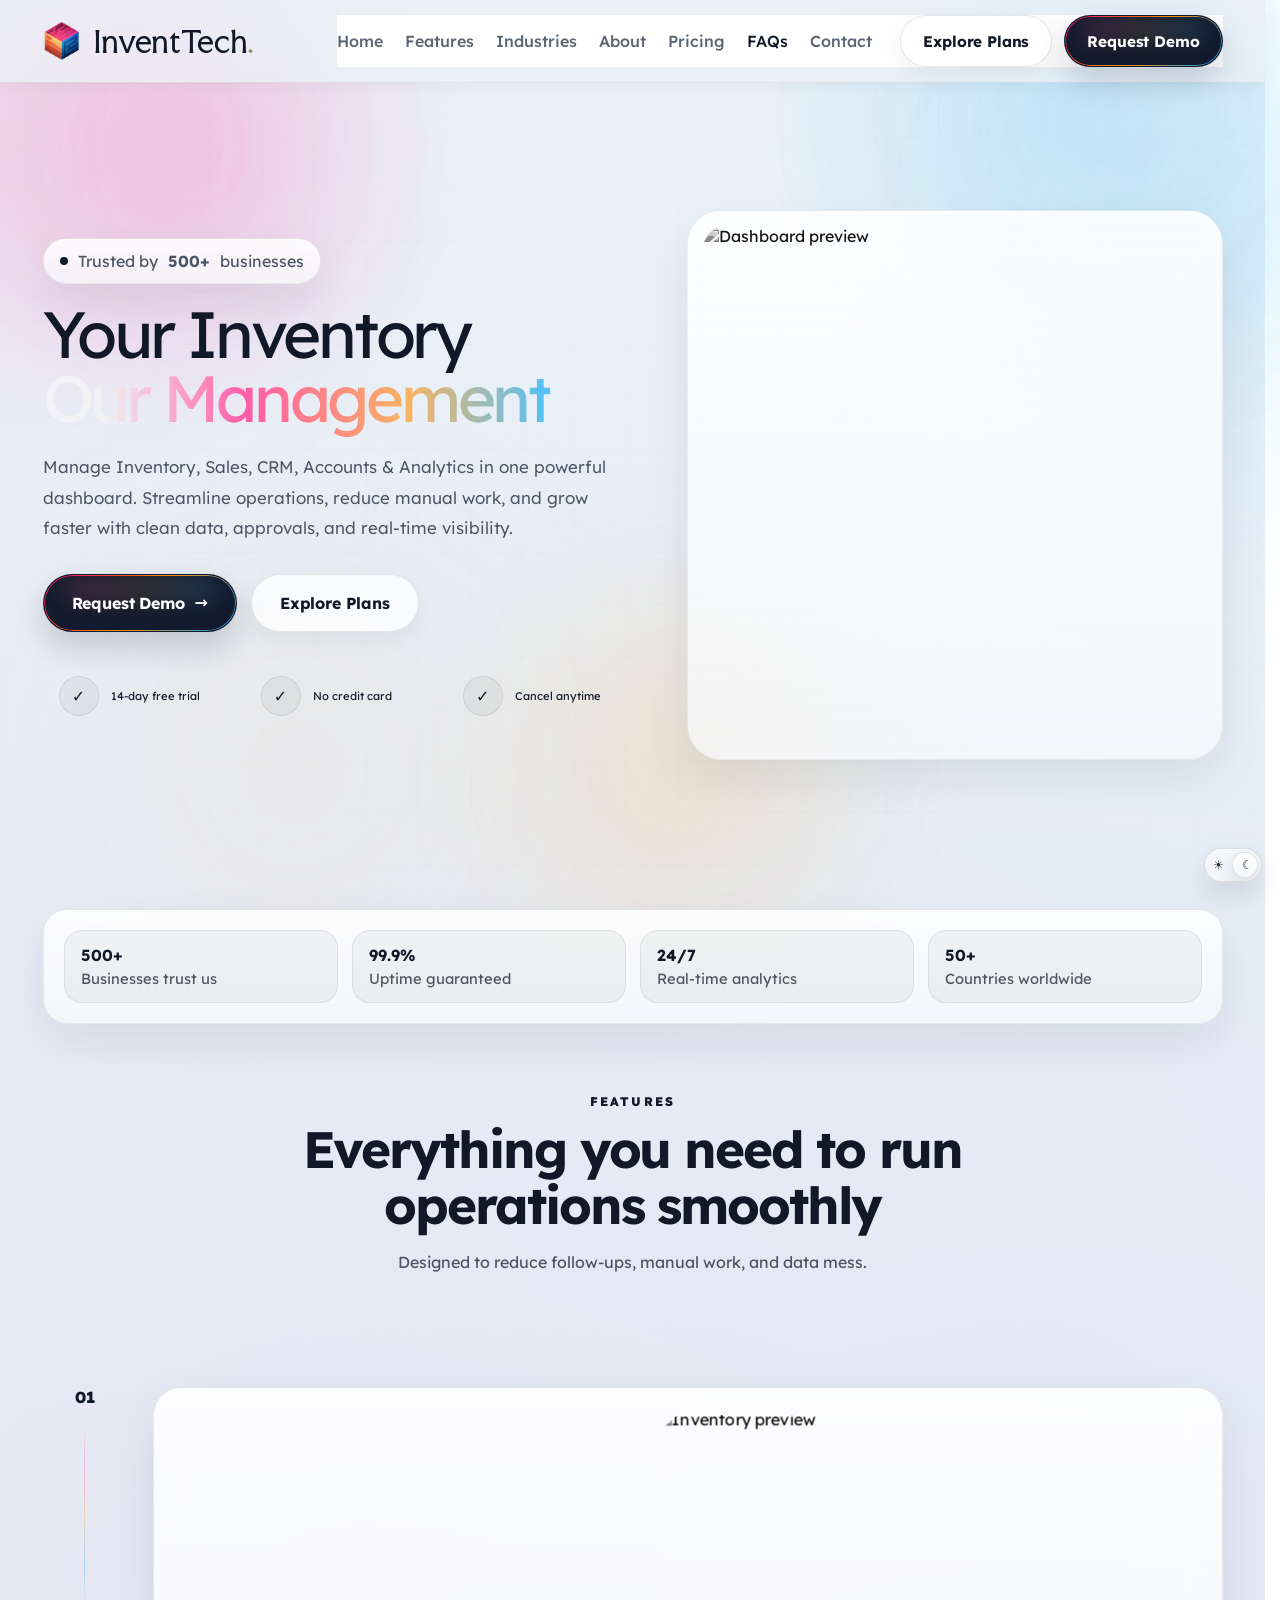
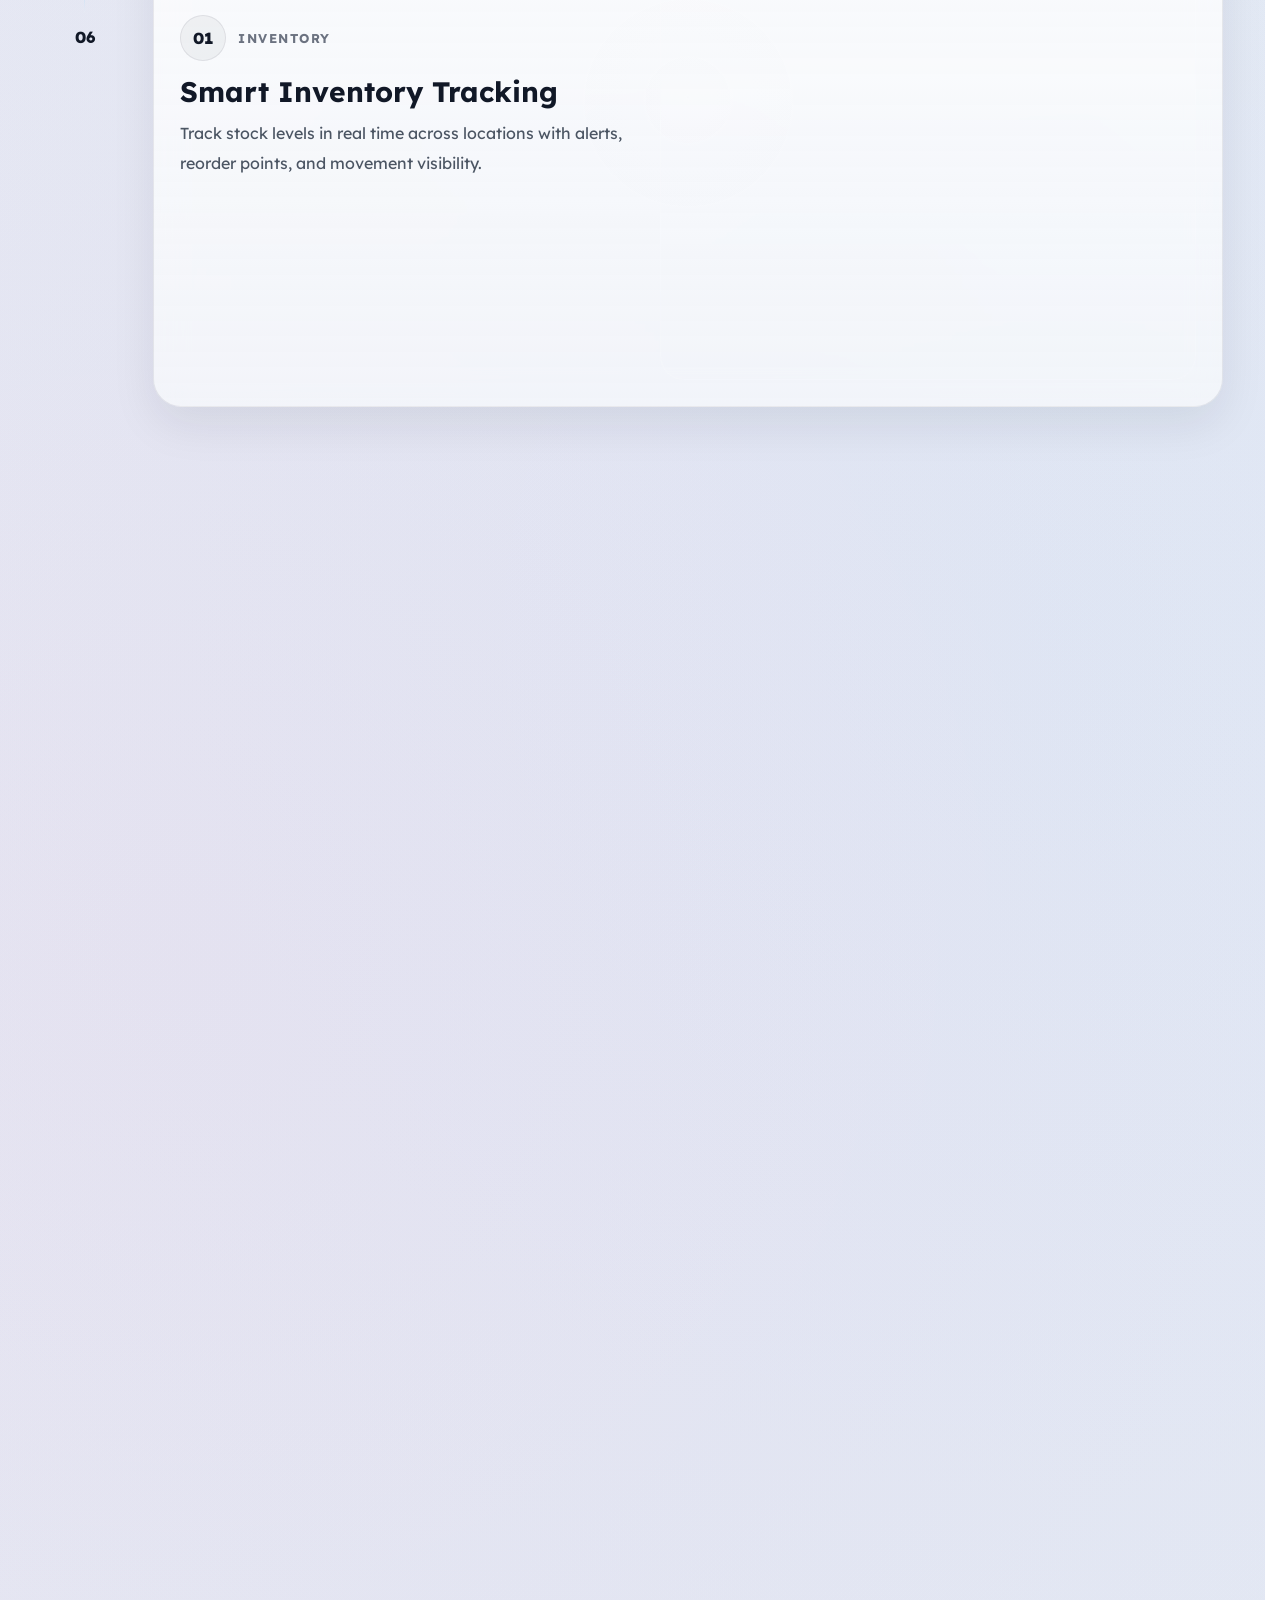
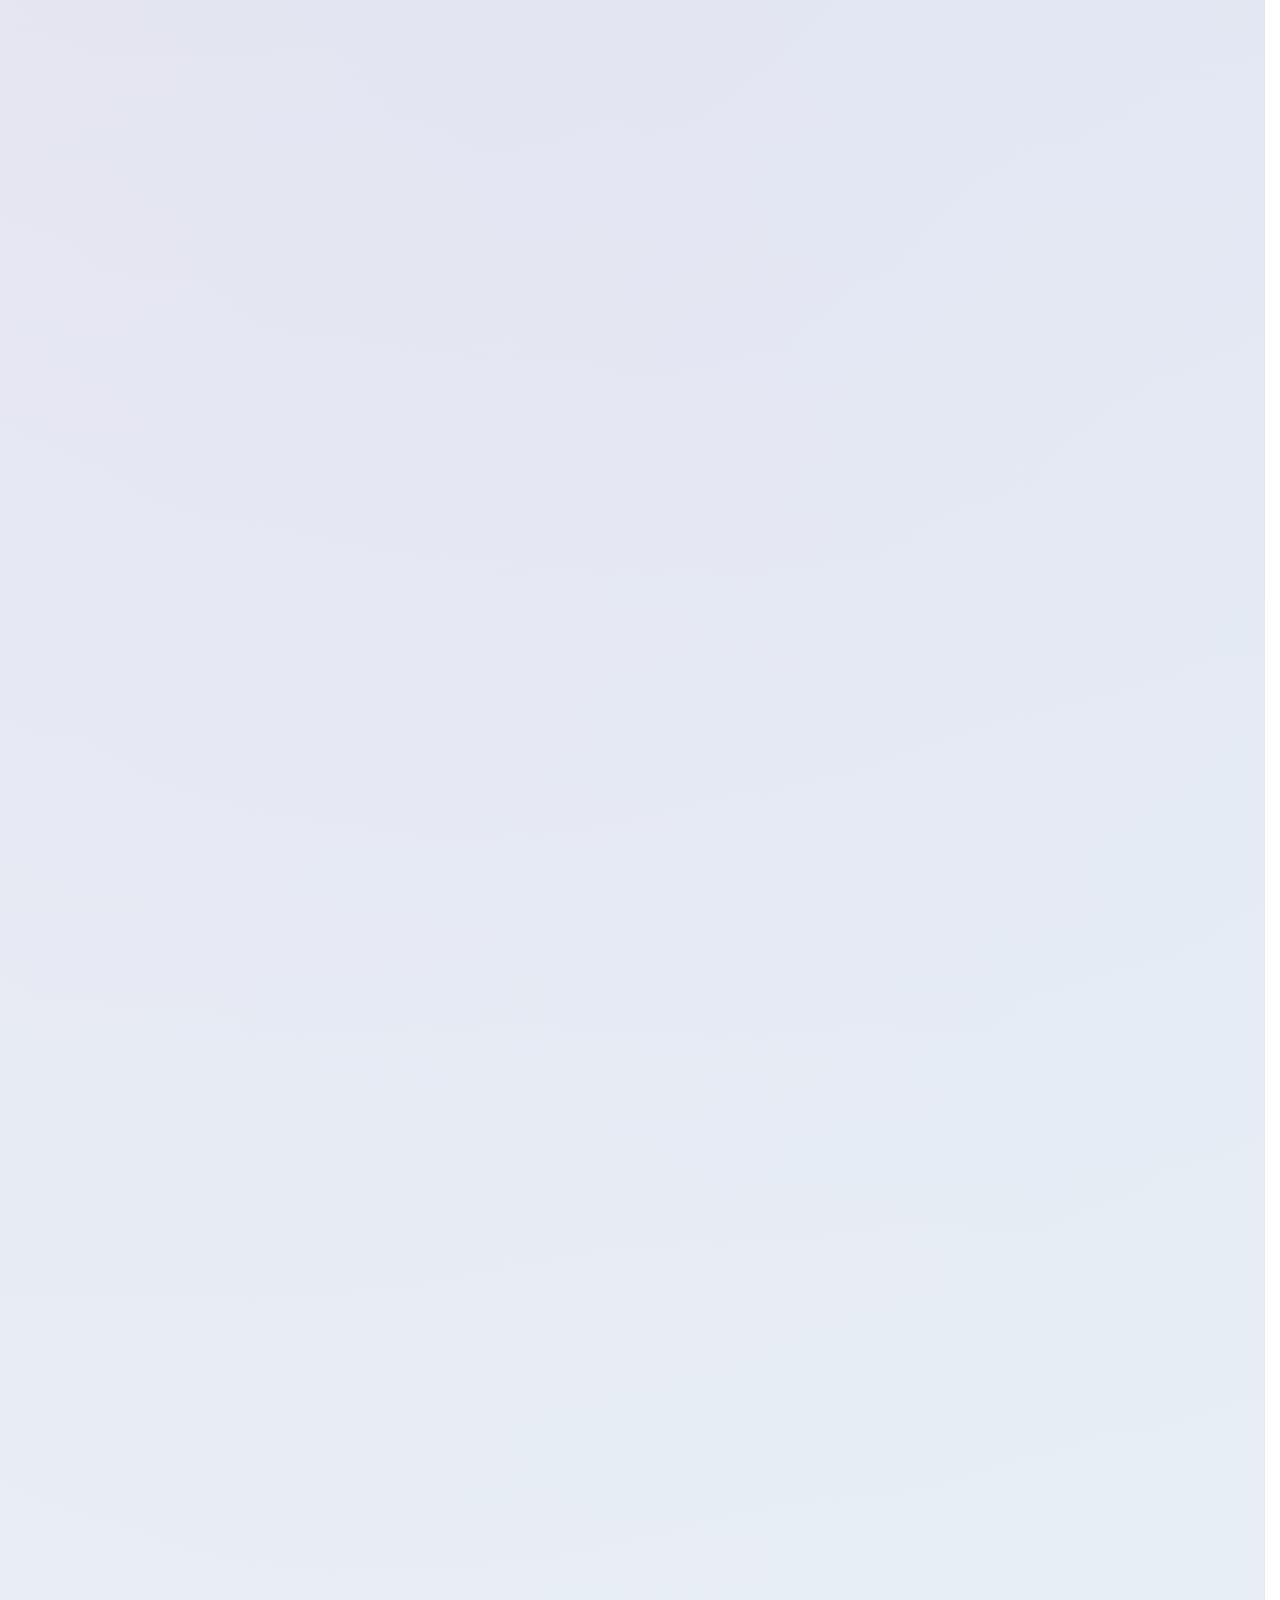
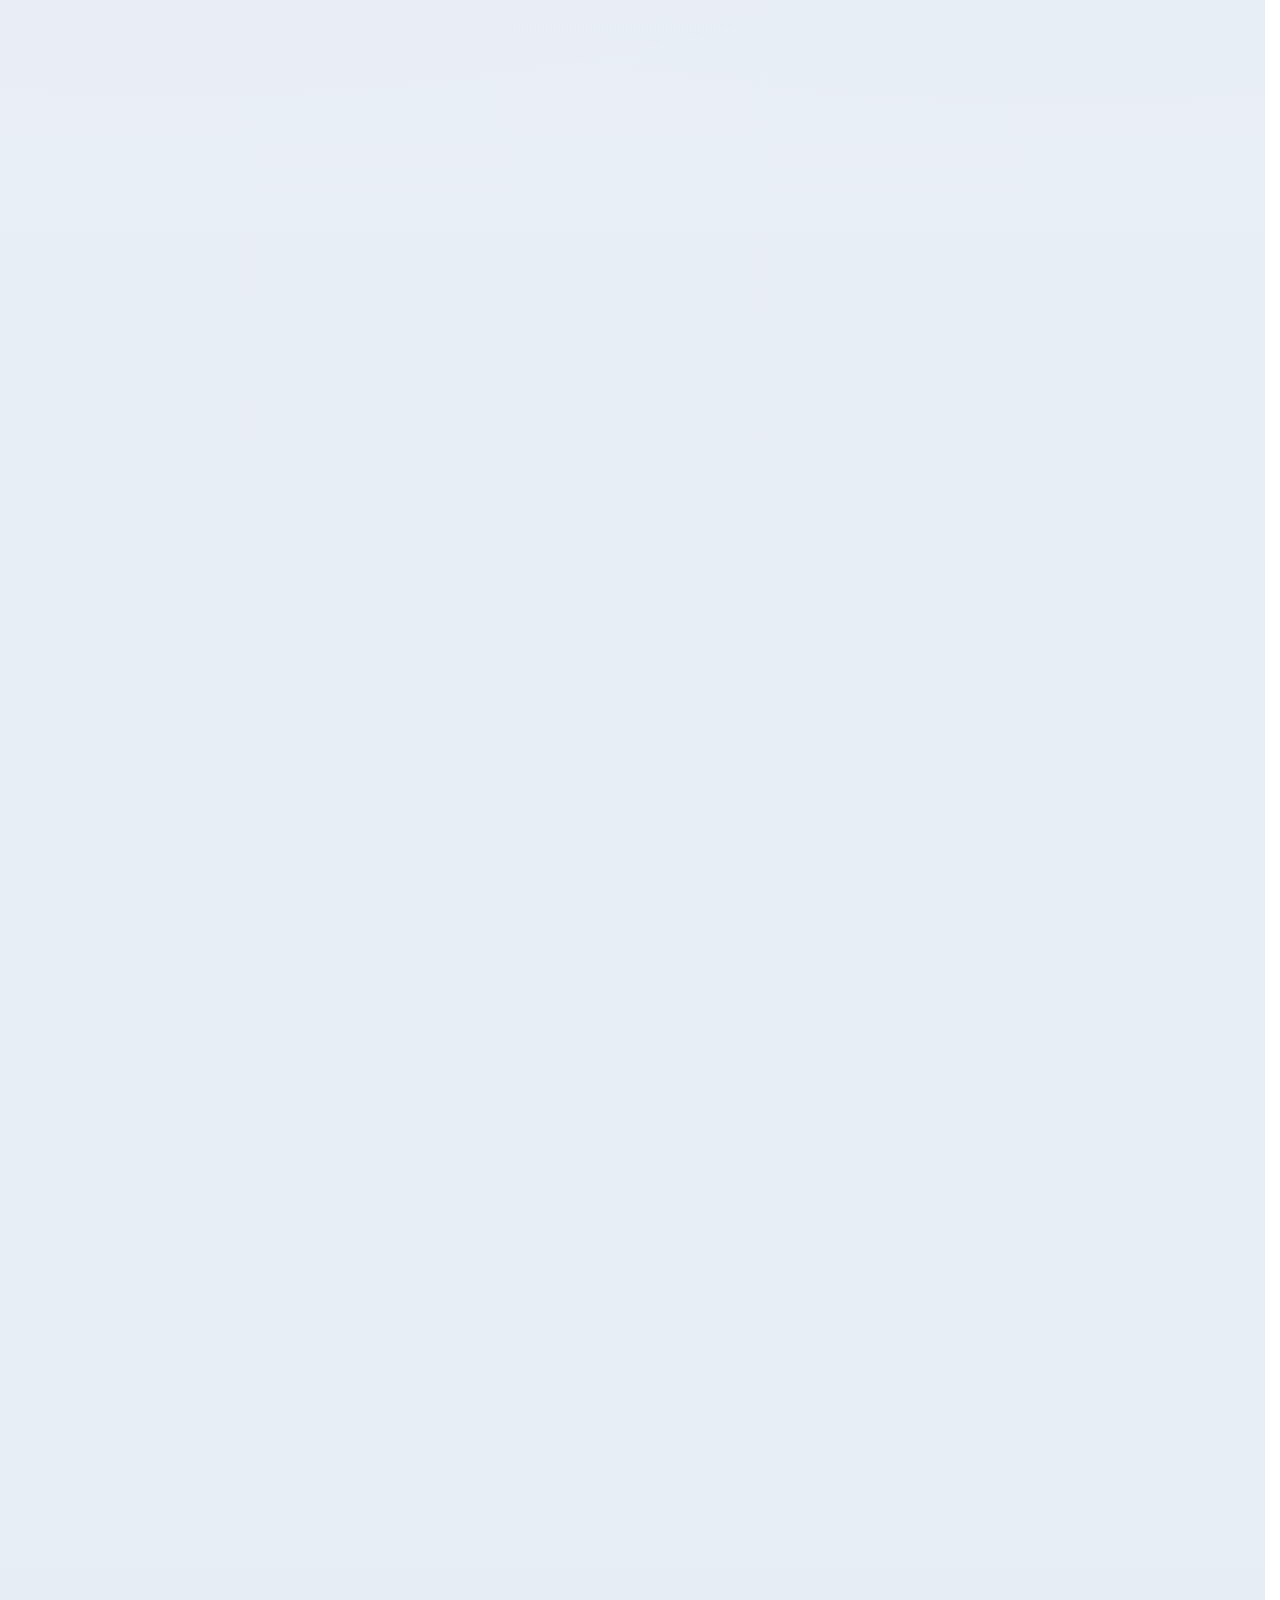
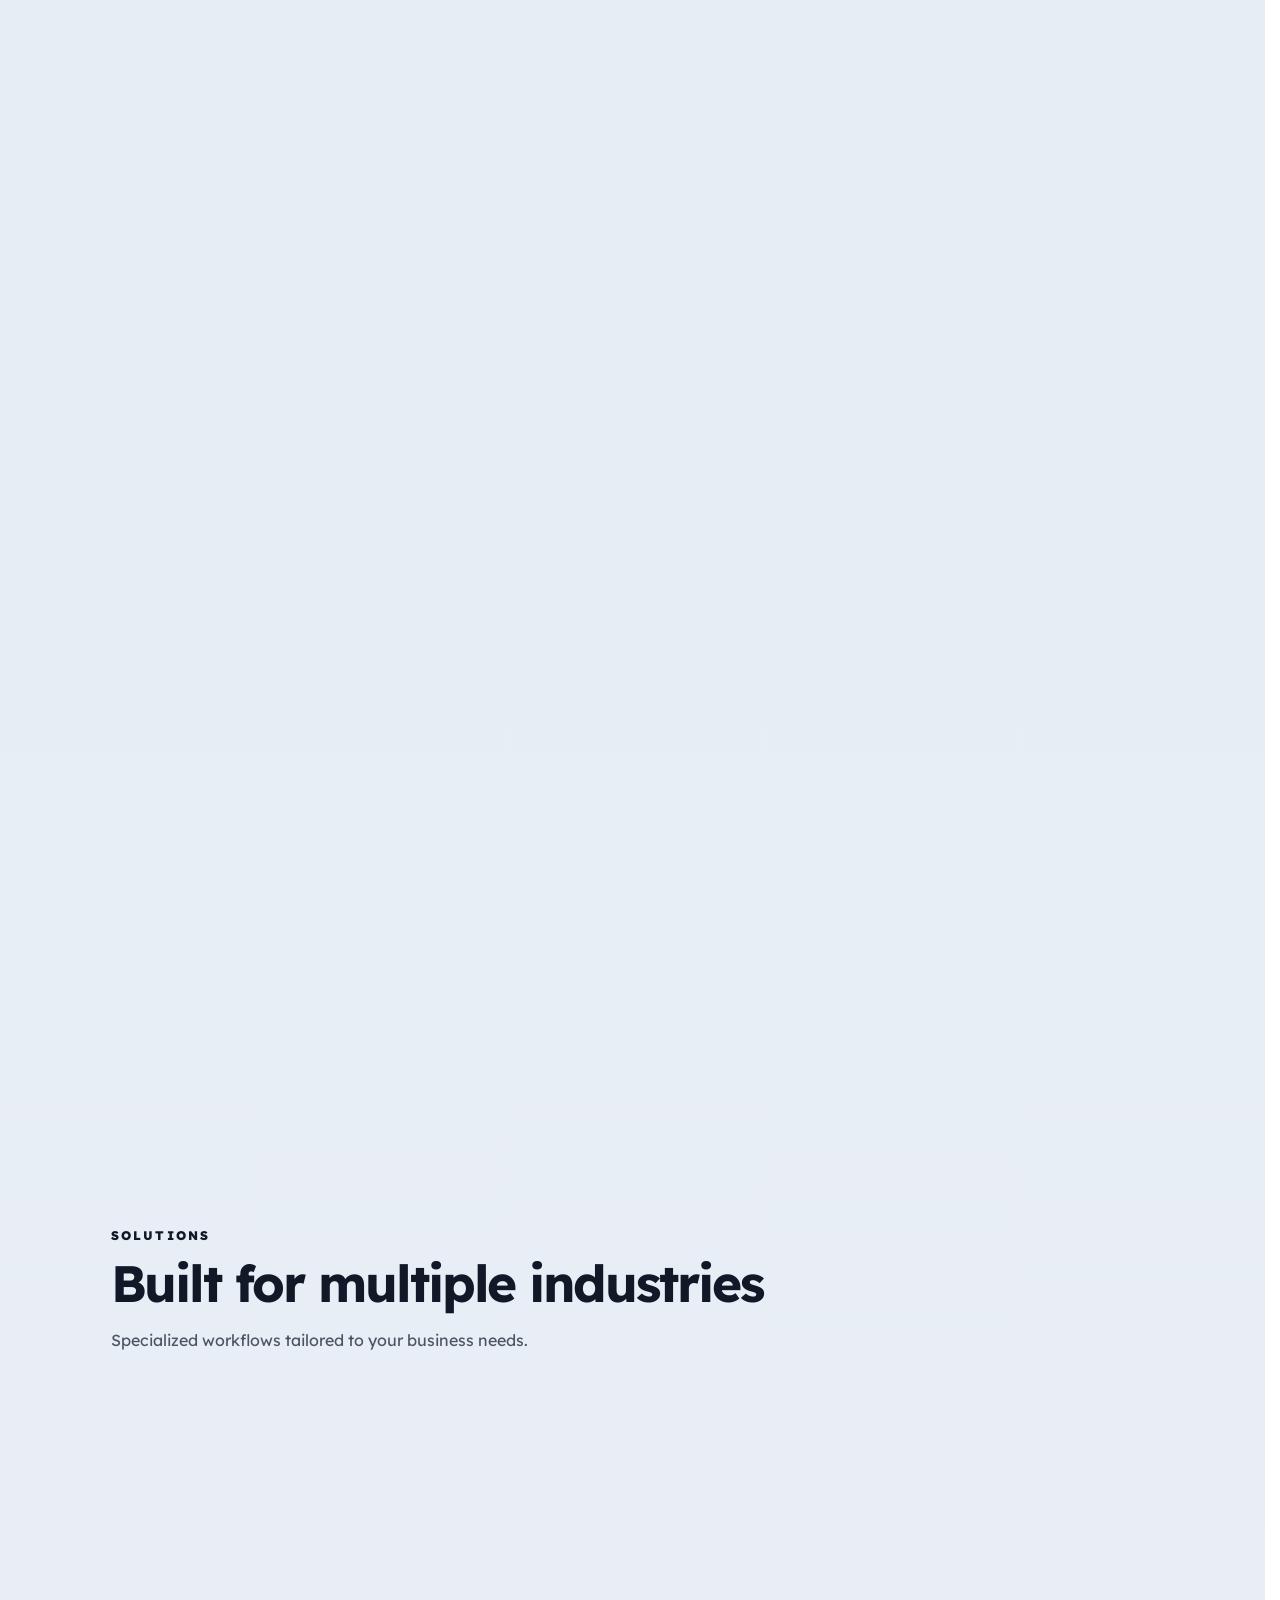
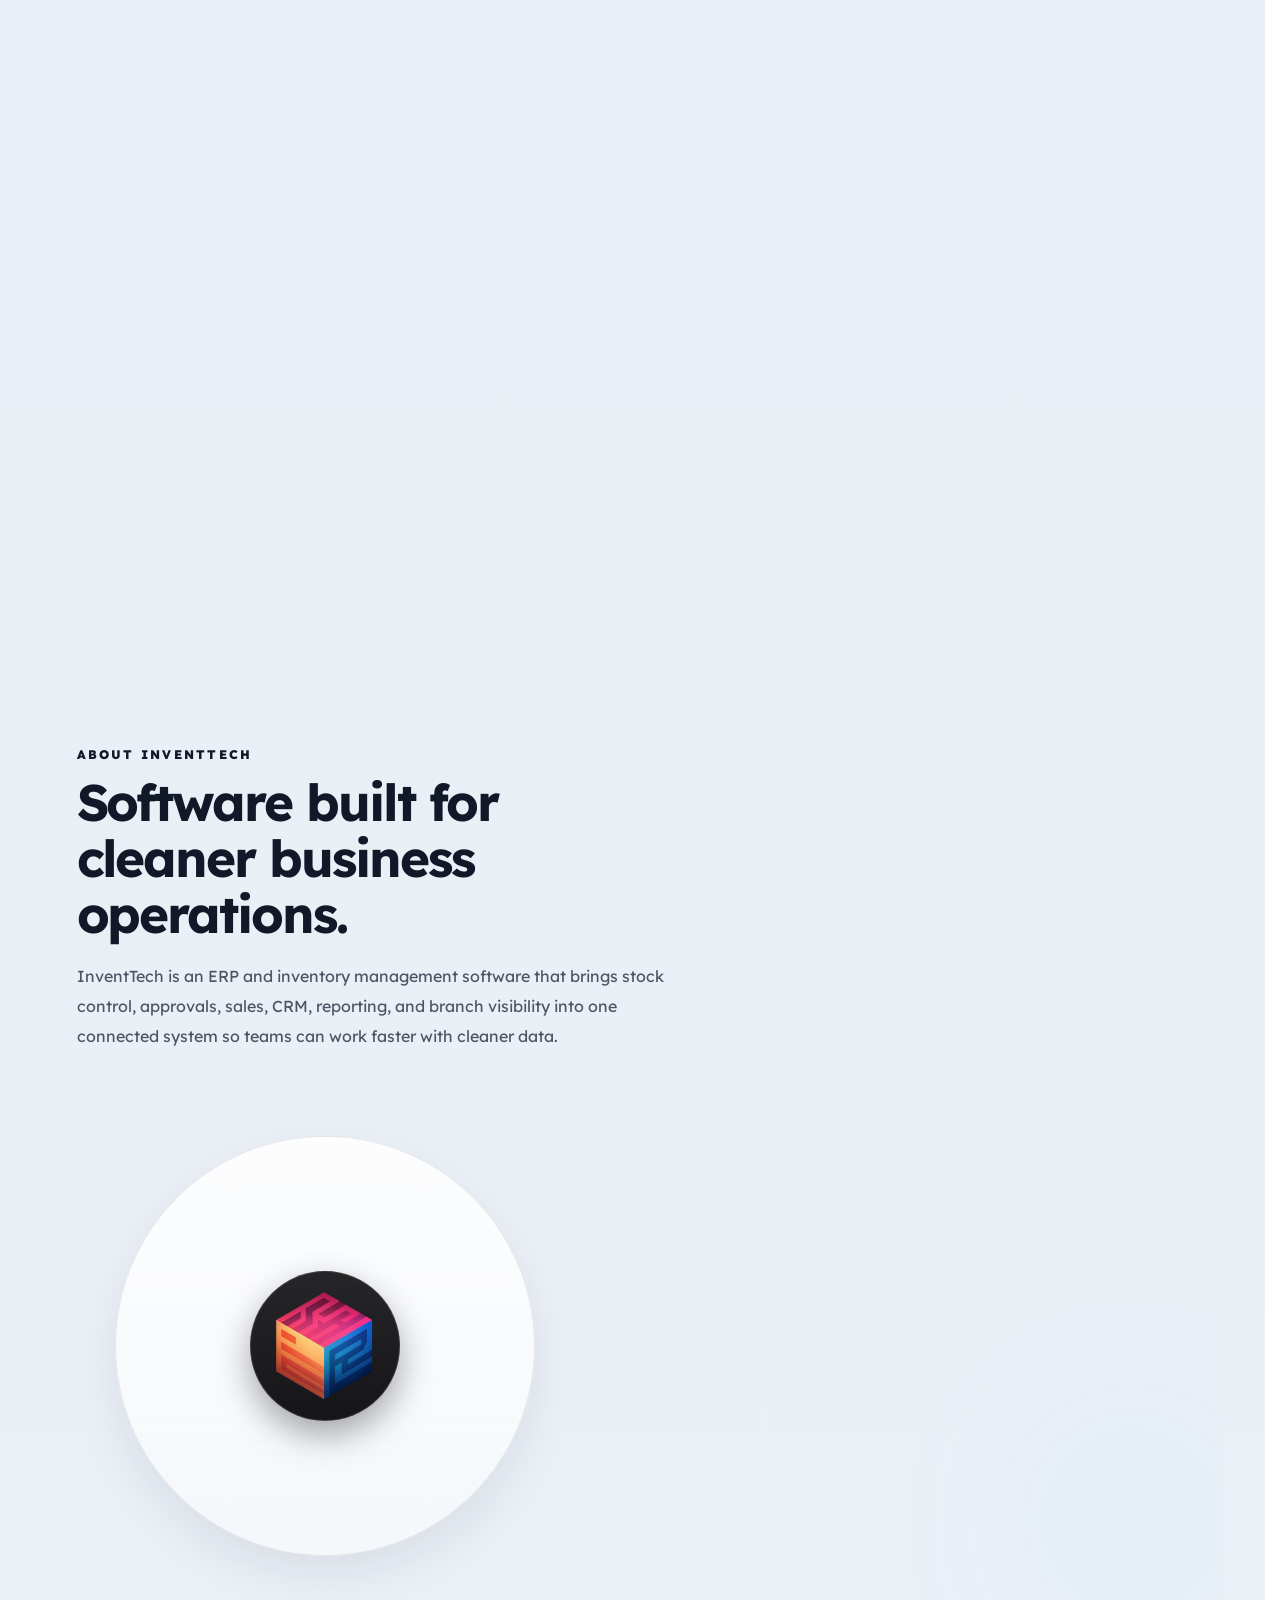
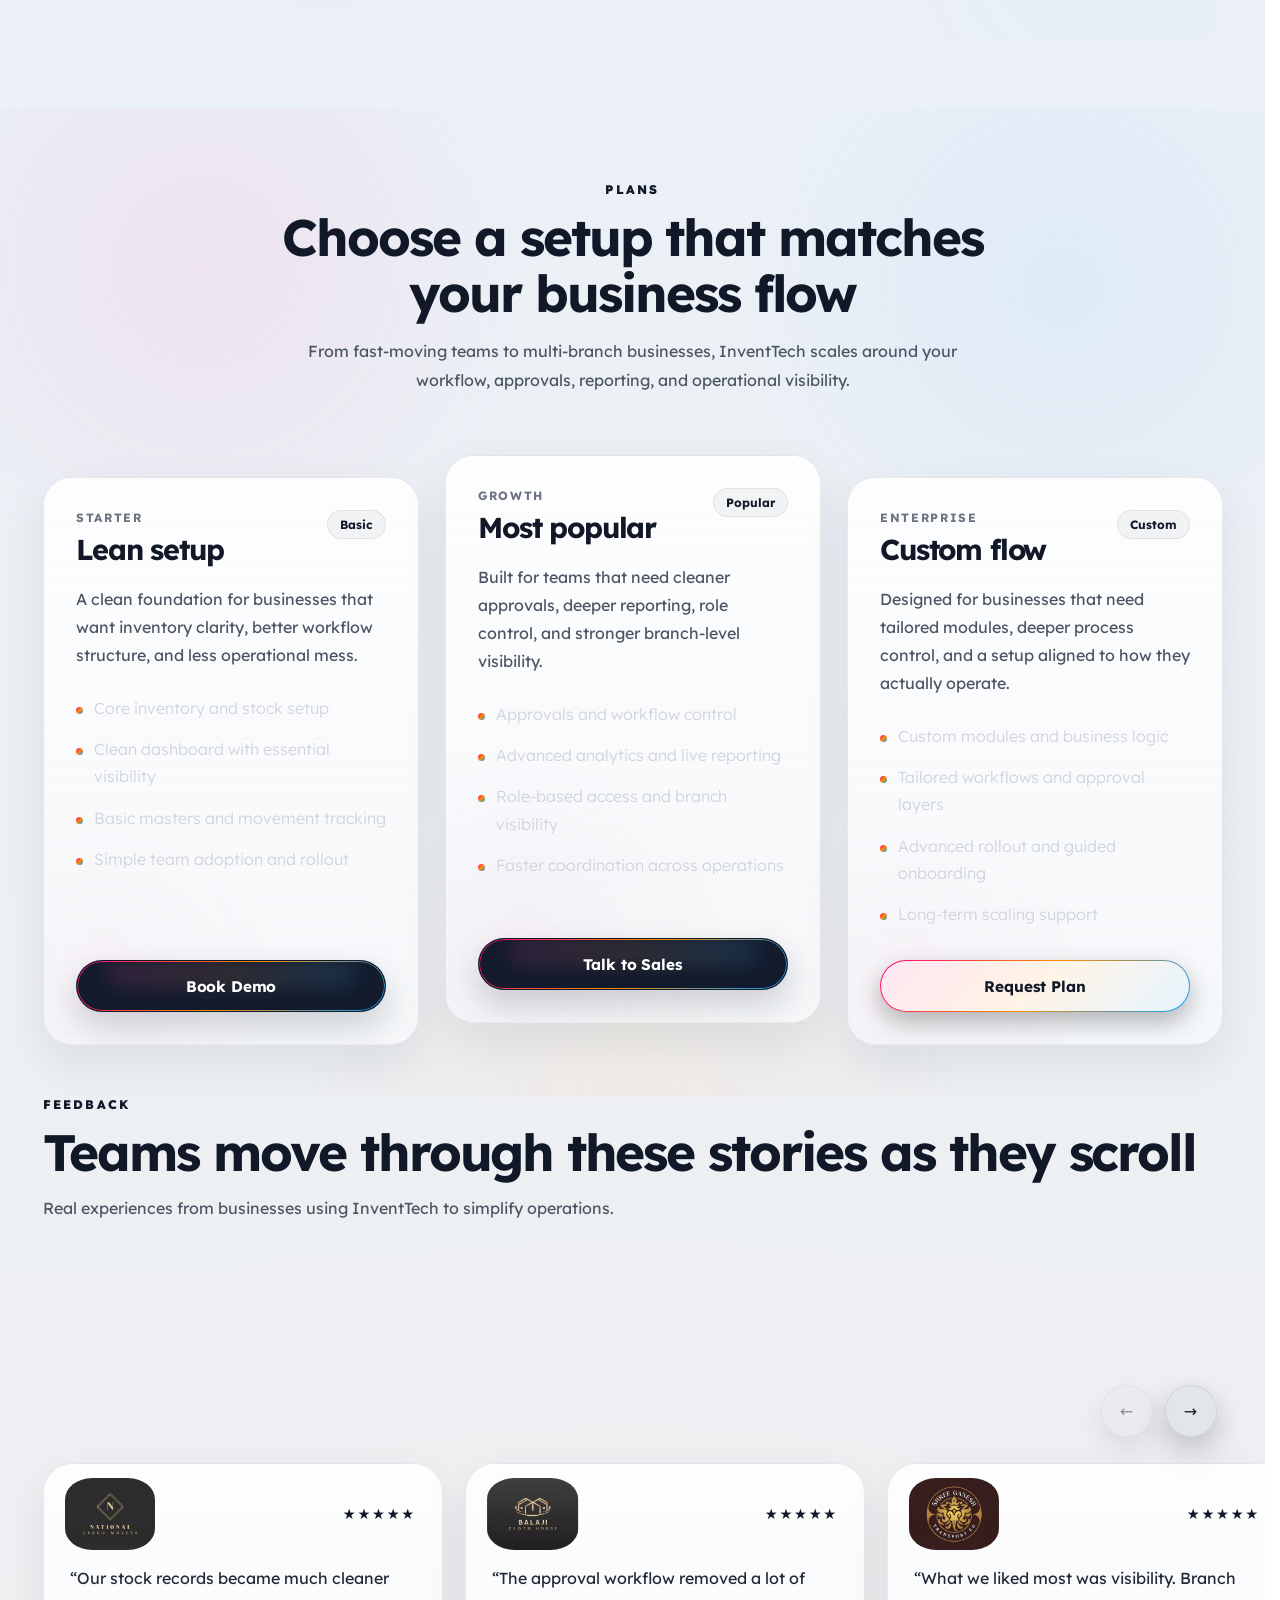
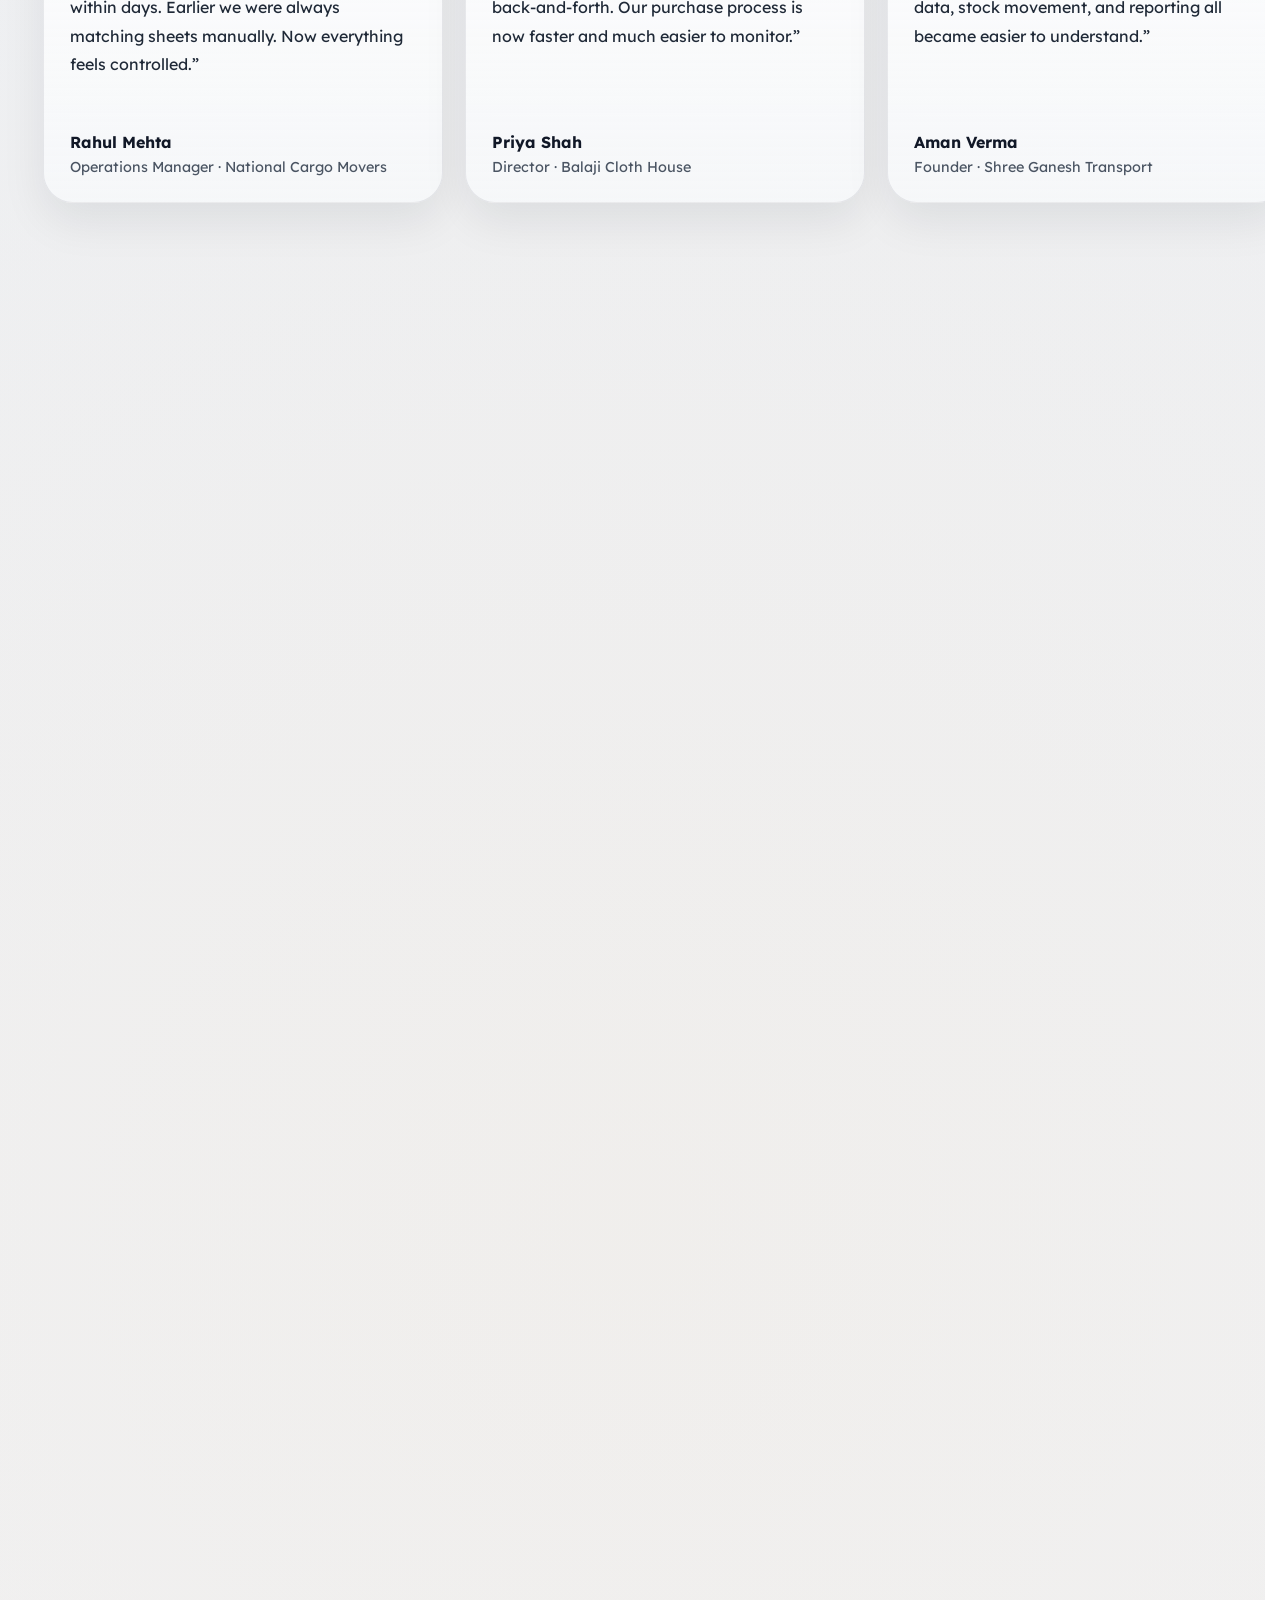
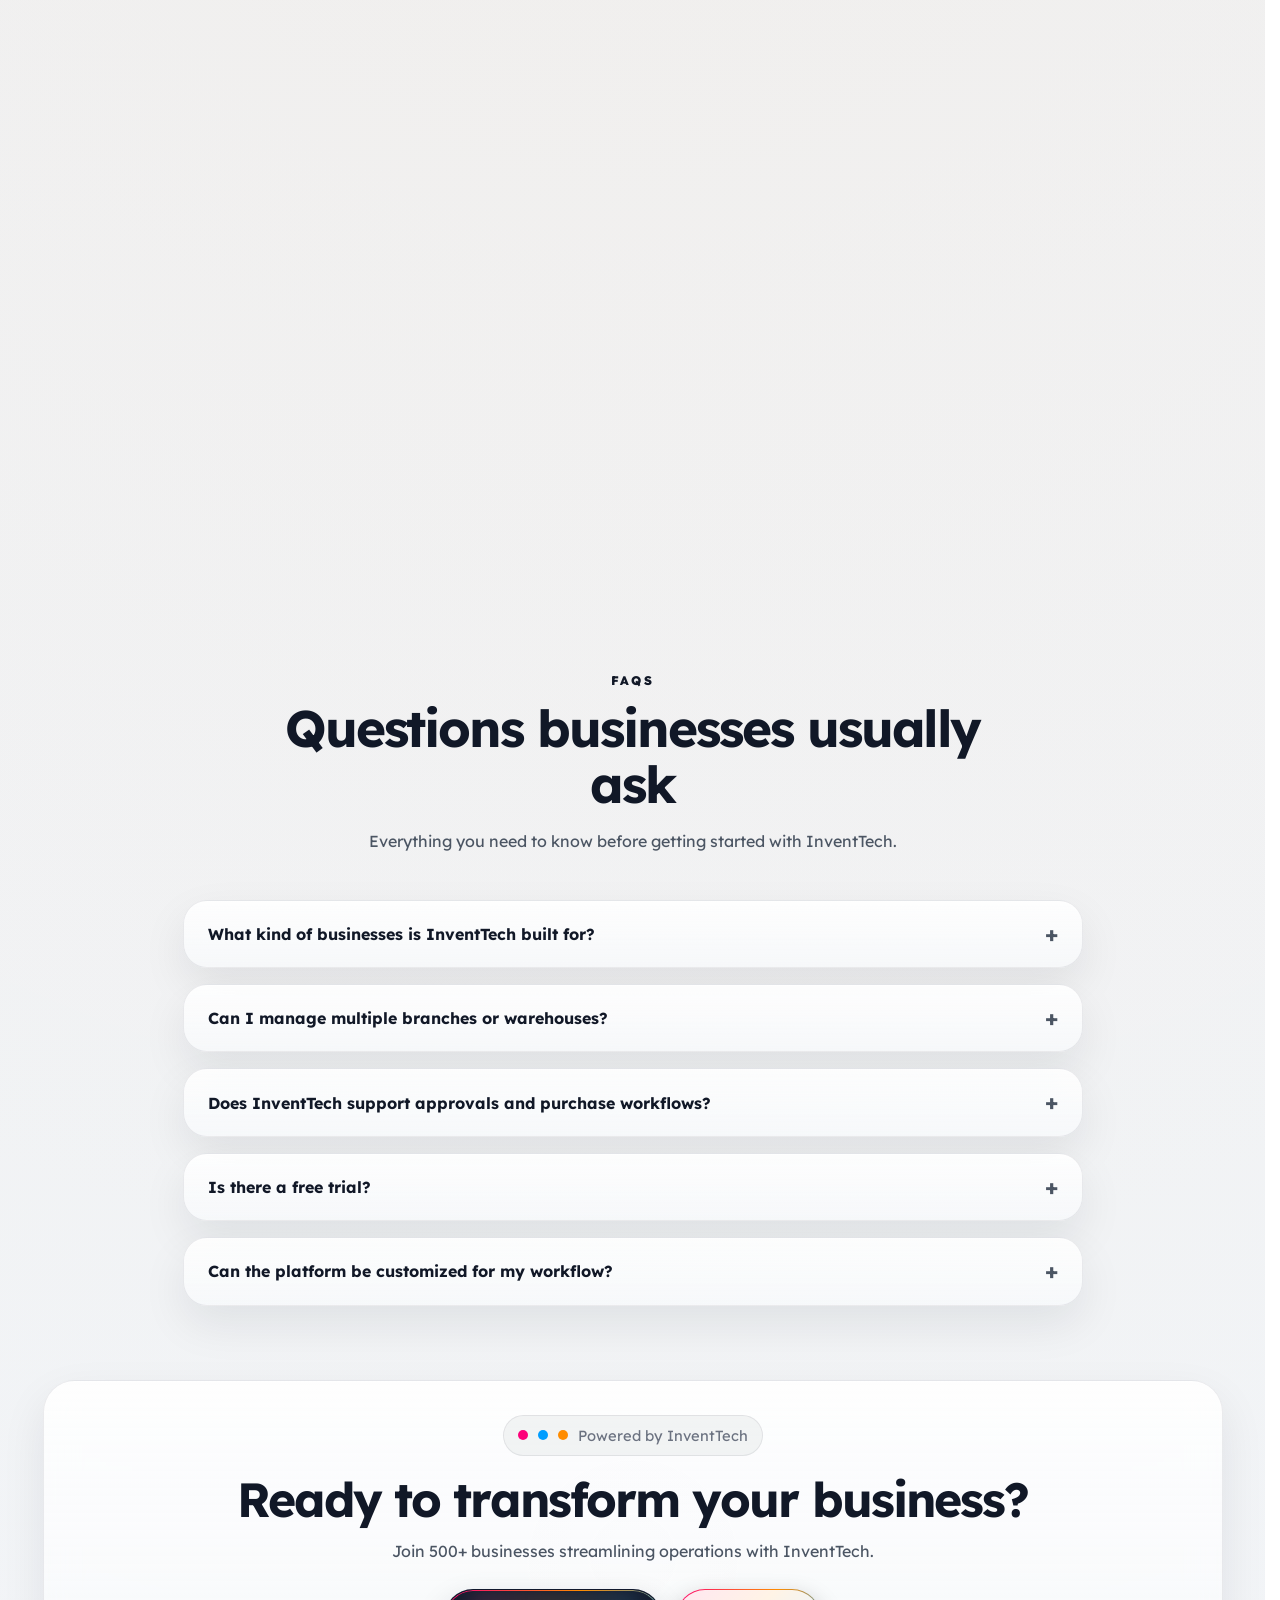
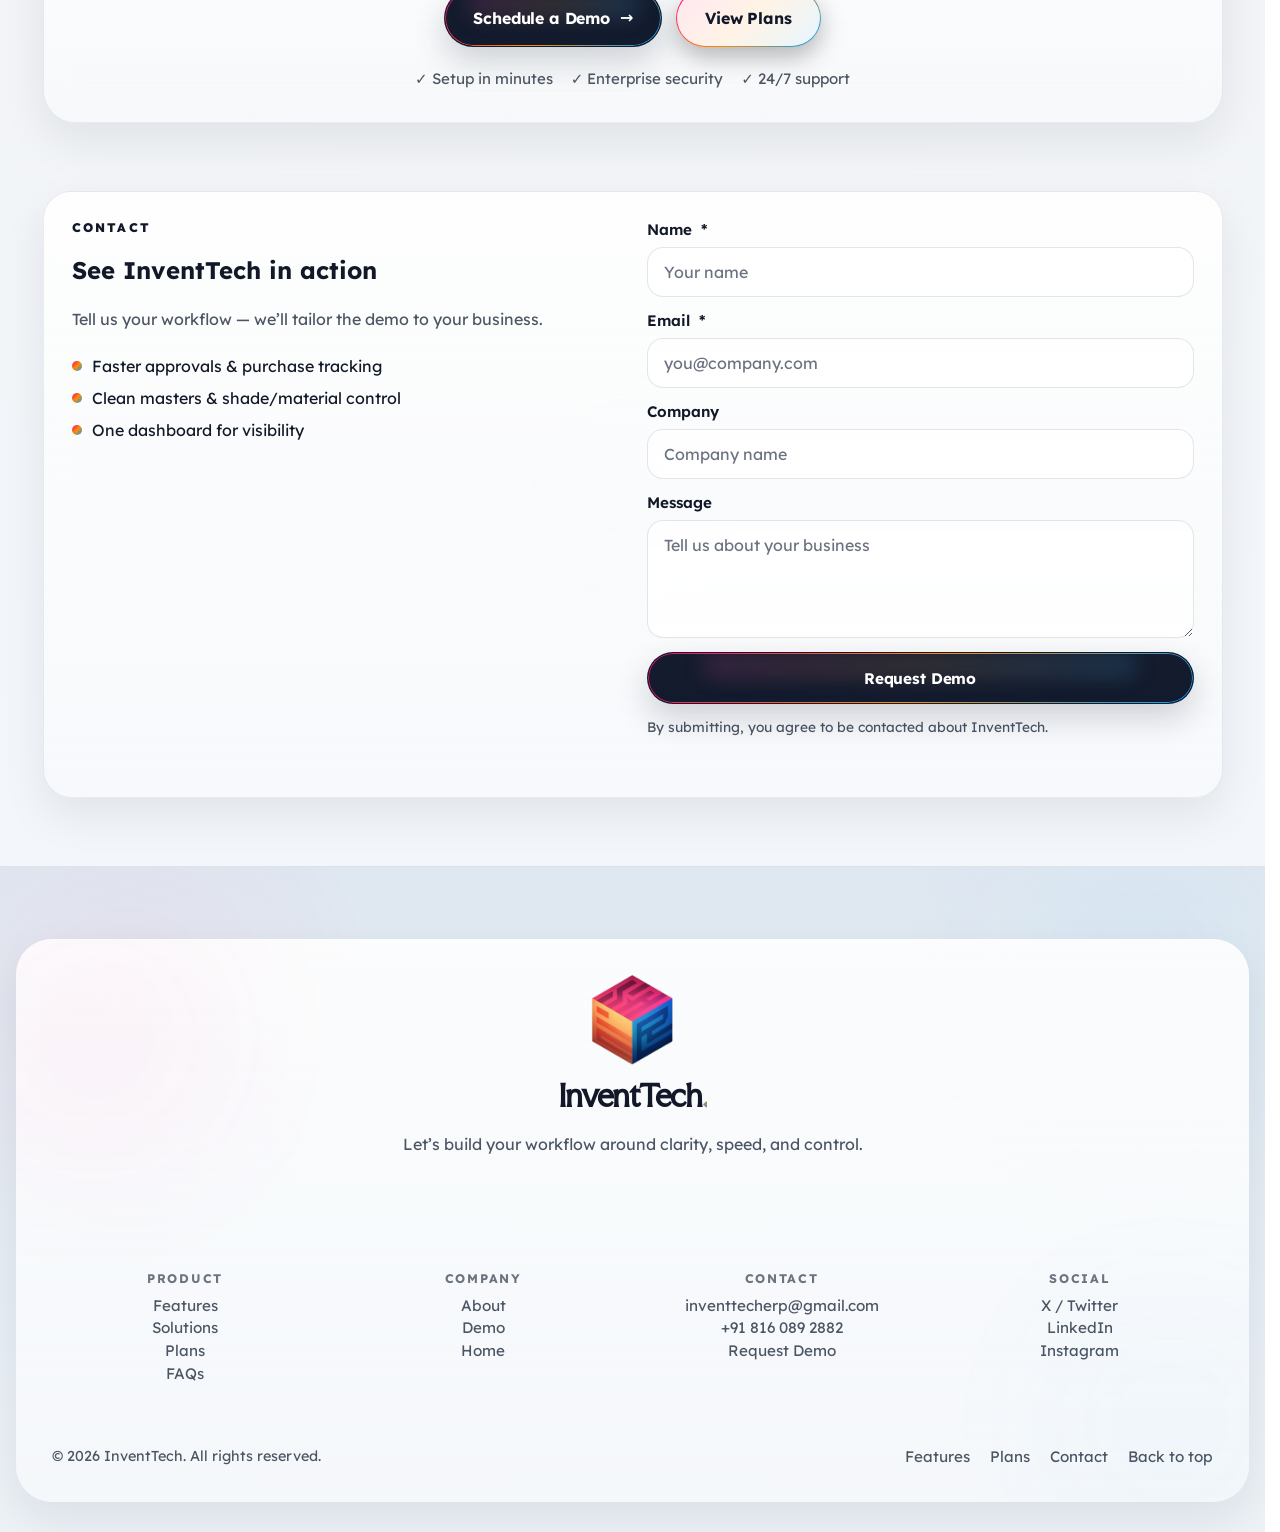
==== commit fcae8105: "done responsive ness pending the light theme" ====
--- a/index.html
+++ b/index.html
@@ -51,6 +51,11 @@
       </a>
 
       <nav class="nav" aria-label="Primary navigation">
+        <a class="btn btn--primary ripple nav__mobile-demo" href="#contact">
+          <span class="btn__shine"></span>
+          <span>Request Demo</span>
+        </a>
+
         <button class="nav__toggle" id="navToggle" aria-label="Open menu" aria-expanded="false" aria-controls="navPanel"
           type="button">
           <span></span><span></span><span></span>
@@ -69,14 +74,14 @@
 
           <div class="nav__cta">
 
-              <a class="btn btn--ghost ripple" href="#pricing">
-                <span>Explore Plans</span>
-              </a>
-              <a class="btn btn--primary ripple" href="#contact">
-                <span class="btn__shine"></span>
-                <span>Request Demo</span>
-              </a>
-            </div>
+            <a class="btn btn--ghost ripple" href="#pricing">
+              <span>Explore Plans</span>
+            </a>
+            <a class="btn btn--primary ripple" href="#contact">
+              <span class="btn__shine"></span>
+              <span>Request Demo</span>
+            </a>
+          </div>
         </div>
       </nav>
     </div>
@@ -439,139 +444,139 @@
     </section>
 
     <section class="feedback-scroll" id="feedback">
-  <div class="container">
-    <div class="section__head reveal feedback-head" style="--d:0">
-      <div>
-        <p class="kicker">Feedback</p>
-        <h2>Teams move through these stories as they scroll</h2>
-        <p class="sub">
-          Real experiences from businesses using InventTech to simplify operations.
-        </p>
-      </div>
-    </div>
-  </div>
-
-  <div class="feedback-scroll__area" id="feedbackScrollArea">
-    <div class="feedback-scroll__pin">
-      <div class="container feedback-scroll__container">
-        <div class="feedback-nav feedback-nav--floating" aria-label="Testimonials navigation">
-          <button class="feedback-nav__btn" id="feedbackPrev" type="button" aria-label="Previous testimonial">
-            ←
-          </button>
-          <button class="feedback-nav__btn" id="feedbackNext" type="button" aria-label="Next testimonial">
-            →
-          </button>
-        </div>
-
-        <div class="feedback-track" id="feedbackTrack">
-
-          <article class="feedback-card">
-            <div class="feedback-card__top">
-              <img src="/client/c1.jpeg" class="feedback-card__logo" alt="Client logo">
-              <div class="feedback-card__stars">★★★★★</div>
-            </div>
-
-            <p class="feedback-card__text">
-              “Our stock records became much cleaner within days. Earlier we were always matching sheets manually.
-              Now everything feels controlled.”
+      <div class="container">
+        <div class="section__head reveal feedback-head" style="--d:0">
+          <div>
+            <p class="kicker">Feedback</p>
+            <h2>Teams move through these stories as they scroll</h2>
+            <p class="sub">
+              Real experiences from businesses using InventTech to simplify operations.
             </p>
-
-            <div class="feedback-card__user">
-              <strong>Rahul Mehta</strong>
-              <span>Operations Manager · National Cargo Movers</span>
-            </div>
-          </article>
-
-          <article class="feedback-card">
-            <div class="feedback-card__top">
-              <img src="/client/c2.jpeg" class="feedback-card__logo" alt="Client logo">
-              <div class="feedback-card__stars">★★★★★</div>
-            </div>
-
-            <p class="feedback-card__text">
-              “The approval workflow removed a lot of back-and-forth. Our purchase process is now faster and much
-              easier to monitor.”
-            </p>
-
-            <div class="feedback-card__user">
-              <strong>Priya Shah</strong>
-              <span>Director · Balaji Cloth House</span>
-            </div>
-          </article>
-
-          <article class="feedback-card">
-            <div class="feedback-card__top">
-              <img src="/client/c3.jpeg" class="feedback-card__logo" alt="Client logo">
-              <div class="feedback-card__stars">★★★★★</div>
-            </div>
-
-            <p class="feedback-card__text">
-              “What we liked most was visibility. Branch data, stock movement, and reporting all became easier to
-              understand.”
-            </p>
-
-            <div class="feedback-card__user">
-              <strong>Aman Verma</strong>
-              <span>Founder · Shree Ganesh Transport</span>
-            </div>
-          </article>
-
-          <article class="feedback-card">
-            <div class="feedback-card__top">
-              <img src="/client/c4.jpeg" class="feedback-card__logo" alt="Client logo">
-              <div class="feedback-card__stars">★★★★★</div>
-            </div>
-
-            <p class="feedback-card__text">
-              “It feels premium but still practical. The dashboard gives our team exactly what they need without
-              making things complicated.”
-            </p>
-
-            <div class="feedback-card__user">
-              <strong>Neha Patel</strong>
-              <span>Admin Head · Shivam Textile Mills</span>
-            </div>
-          </article>
-
-          <article class="feedback-card">
-            <div class="feedback-card__top">
-              <img src="/client/c5.jpeg" class="feedback-card__logo" alt="Client logo">
-              <div class="feedback-card__stars">★★★★★</div>
-            </div>
-
-            <p class="feedback-card__text">
-              “We reduced manual confusion in billing and inventory updates. It gave us better confidence in daily
-              operations.”
-            </p>
-
-            <div class="feedback-card__user">
-              <strong>Karan Joshi</strong>
-              <span>Owner · City Style Clothing Store</span>
-            </div>
-          </article>
-
-          <article class="feedback-card">
-            <div class="feedback-card__top">
-              <img src="/client/c6.png" class="feedback-card__logo" alt="Client logo">
-              <div class="feedback-card__stars">★★★★★</div>
-            </div>
-
-            <p class="feedback-card__text">
-              “InventTech helped us connect approvals, sales, and stock under one system. That alone saved us a lot
-              of wasted effort.”
-            </p>
-
-            <div class="feedback-card__user">
-              <strong>Sneha Kapoor</strong>
-              <span>Business Lead · Shree radhe Textile</span>
-            </div>
-          </article>
-
-        </div>
-      </div>
-    </div>
-  </div>
-</section>
+          </div>
+        </div>
+      </div>
+
+      <div class="feedback-scroll__area" id="feedbackScrollArea">
+        <div class="feedback-scroll__pin">
+          <div class="container feedback-scroll__container">
+            <div class="feedback-nav feedback-nav--floating" aria-label="Testimonials navigation">
+              <button class="feedback-nav__btn" id="feedbackPrev" type="button" aria-label="Previous testimonial">
+                ←
+              </button>
+              <button class="feedback-nav__btn" id="feedbackNext" type="button" aria-label="Next testimonial">
+                →
+              </button>
+            </div>
+
+            <div class="feedback-track" id="feedbackTrack">
+
+              <article class="feedback-card">
+                <div class="feedback-card__top">
+                  <img src="/client/c1.jpeg" class="feedback-card__logo" alt="Client logo">
+                  <div class="feedback-card__stars">★★★★★</div>
+                </div>
+
+                <p class="feedback-card__text">
+                  “Our stock records became much cleaner within days. Earlier we were always matching sheets manually.
+                  Now everything feels controlled.”
+                </p>
+
+                <div class="feedback-card__user">
+                  <strong>Rahul Mehta</strong>
+                  <span>Operations Manager · National Cargo Movers</span>
+                </div>
+              </article>
+
+              <article class="feedback-card">
+                <div class="feedback-card__top">
+                  <img src="/client/c2.jpeg" class="feedback-card__logo" alt="Client logo">
+                  <div class="feedback-card__stars">★★★★★</div>
+                </div>
+
+                <p class="feedback-card__text">
+                  “The approval workflow removed a lot of back-and-forth. Our purchase process is now faster and much
+                  easier to monitor.”
+                </p>
+
+                <div class="feedback-card__user">
+                  <strong>Priya Shah</strong>
+                  <span>Director · Balaji Cloth House</span>
+                </div>
+              </article>
+
+              <article class="feedback-card">
+                <div class="feedback-card__top">
+                  <img src="/client/c3.jpeg" class="feedback-card__logo" alt="Client logo">
+                  <div class="feedback-card__stars">★★★★★</div>
+                </div>
+
+                <p class="feedback-card__text">
+                  “What we liked most was visibility. Branch data, stock movement, and reporting all became easier to
+                  understand.”
+                </p>
+
+                <div class="feedback-card__user">
+                  <strong>Aman Verma</strong>
+                  <span>Founder · Shree Ganesh Transport</span>
+                </div>
+              </article>
+
+              <article class="feedback-card">
+                <div class="feedback-card__top">
+                  <img src="/client/c4.jpeg" class="feedback-card__logo" alt="Client logo">
+                  <div class="feedback-card__stars">★★★★★</div>
+                </div>
+
+                <p class="feedback-card__text">
+                  “It feels premium but still practical. The dashboard gives our team exactly what they need without
+                  making things complicated.”
+                </p>
+
+                <div class="feedback-card__user">
+                  <strong>Neha Patel</strong>
+                  <span>Admin Head · Shivam Textile Mills</span>
+                </div>
+              </article>
+
+              <article class="feedback-card">
+                <div class="feedback-card__top">
+                  <img src="/client/c5.jpeg" class="feedback-card__logo" alt="Client logo">
+                  <div class="feedback-card__stars">★★★★★</div>
+                </div>
+
+                <p class="feedback-card__text">
+                  “We reduced manual confusion in billing and inventory updates. It gave us better confidence in daily
+                  operations.”
+                </p>
+
+                <div class="feedback-card__user">
+                  <strong>Karan Joshi</strong>
+                  <span>Owner · City Style Clothing Store</span>
+                </div>
+              </article>
+
+              <article class="feedback-card">
+                <div class="feedback-card__top">
+                  <img src="/client/c6.png" class="feedback-card__logo" alt="Client logo">
+                  <div class="feedback-card__stars">★★★★★</div>
+                </div>
+
+                <p class="feedback-card__text">
+                  “InventTech helped us connect approvals, sales, and stock under one system. That alone saved us a lot
+                  of wasted effort.”
+                </p>
+
+                <div class="feedback-card__user">
+                  <strong>Sneha Kapoor</strong>
+                  <span>Business Lead · Shree radhe Textile</span>
+                </div>
+              </article>
+
+            </div>
+          </div>
+        </div>
+      </div>
+    </section>
 
     <section class="section container" id="faqs">
       <div class="faq-section">
@@ -709,7 +714,7 @@
           <label>
             <span>Email <span class="required">*</span></span>
             <input id="contactEmail" type="email" name="email" placeholder="you@company.com" required inputmode="email"
-  autocomplete="email" />
+              autocomplete="email" />
           </label>
 
           <label>
@@ -811,14 +816,14 @@
     </footer>
   </main>
 
-  <button class="theme-toggle theme-toggle--floating magnetic" id="themeToggle" type="button"
-  aria-label="Switch theme" aria-pressed="false">
-  <span class="theme-toggle__icon theme-toggle__icon--sun">☀</span>
-  <span class="theme-toggle__thumb"></span>
-  <span class="theme-toggle__icon theme-toggle__icon--moon">☾</span>
-</button>
+  <button class="theme-toggle theme-toggle--floating magnetic" id="themeToggle" type="button" aria-label="Switch theme"
+    aria-pressed="false">
+    <span class="theme-toggle__icon theme-toggle__icon--sun">☀</span>
+    <span class="theme-toggle__thumb"></span>
+    <span class="theme-toggle__icon theme-toggle__icon--moon">☾</span>
+  </button>
   <script src="script.js"></script>
-  
+
 </body>
 
 </html>
--- a/style.css
+++ b/style.css
@@ -3261,4 +3261,966 @@
     right: 14px;
     bottom: 14px;
   }
+}
+/* =========================================================
+   PREMIUM RESPONSIVE UPGRADE
+   paste at the very end of style.css
+   ========================================================= */
+
+/* smoother touch + better scaling */
+html {
+  -webkit-text-size-adjust: 100%;
+}
+
+body {
+  overflow-x: hidden;
+}
+
+img,
+.device,
+.feature-panel,
+.feedback-card,
+.industry-card,
+.pricing-clean__card,
+.contact,
+.cta__card,
+.footer-contrast__shell {
+  max-width: 100%;
+}
+
+/* hidden by default, shown on tablet/mobile */
+.feature-mobile-grid {
+  display: none;
+}
+
+/* -------------------------
+   large tablet / small laptop
+   ------------------------- */
+@media (max-width: 1200px) {
+  .container {
+    width: min(calc(100% - 28px), var(--container));
+  }
+
+  .hero {
+    gap: 34px;
+    padding: 40px 0 56px;
+  }
+
+  .hero__title {
+    font-size: clamp(2.2rem, 5vw, 4rem);
+  }
+
+  .device {
+    width: min(100%, 500px);
+  }
+
+  .device__img {
+    height: 460px;
+  }
+
+  .feature-panel {
+    min-height: 560px;
+  }
+
+  .feature-panel__media {
+    min-height: 360px;
+  }
+
+  .pricing-clean__card {
+    min-height: 480px;
+  }
+
+  .footer-contrast__shell {
+    padding: 32px;
+  }
+}
+
+/* -------------------------
+   tablet
+   ------------------------- */
+@media (max-width: 980px) {
+  .container {
+    width: min(calc(100% - 24px), var(--container));
+  }
+
+  .section {
+    padding: 58px 0;
+  }
+
+  .header__inner {
+    min-height: 74px;
+  }
+
+  .brand__text {
+    font-size: 1.55rem;
+  }
+
+  .nav__panel {
+    top: calc(100% + 12px);
+    right: 0;
+    left: auto;
+    width: min(92vw, 360px);
+    border-radius: 24px;
+    padding: 18px;
+    background: rgba(8, 8, 10, 0.96);
+    box-shadow: 0 24px 70px rgba(0, 0, 0, 0.35);
+  }
+
+  html[data-theme="light"] .nav__panel {
+    background: rgba(239, 244, 249, 0.97);
+  }
+
+  .hero {
+    grid-template-columns: 1fr;
+    gap: 26px;
+    min-height: auto;
+    padding: 30px 0 46px;
+    text-align: center;
+  }
+
+  .hero__left {
+    display: grid;
+    justify-items: center;
+  }
+
+  .hero__right {
+    order: -1;
+  }
+
+  .badge {
+    margin-bottom: 12px;
+  }
+
+  .hero__sub {
+    margin-top: 16px;
+    max-width: 680px;
+    font-size: 0.98rem;
+    line-height: 1.75;
+  }
+
+  .hero__actions {
+    width: 100%;
+    justify-content: center;
+  }
+
+  .mini-stats {
+    grid-template-columns: repeat(3, minmax(0, 1fr));
+    width: 100%;
+    max-width: 100%;
+    gap: 10px;
+  }
+
+  .mini {
+    min-height: 66px;
+    padding: 12px 14px;
+    border-radius: 16px;
+  }
+
+  .mini__v {
+    font-size: 0.72rem;
+  }
+
+  .device {
+    width: min(100%, 620px);
+    border-radius: 28px;
+    padding: 12px;
+  }
+
+  .device__img {
+    height: 390px;
+    border-radius: 20px;
+  }
+
+  .strip {
+    padding: 6px 0 8px;
+  }
+
+  .strip__inner {
+    grid-template-columns: repeat(2, minmax(0, 1fr));
+    gap: 10px;
+    padding: 14px;
+    border-radius: 20px;
+  }
+
+  .strip__item {
+    padding: 14px;
+    border-radius: 16px;
+  }
+
+  /* feature section: replace desktop pinned experience with premium swipe cards */
+  .feature-showcase {
+    padding-top: 50px;
+  }
+
+  .feature-showcase__intro {
+    margin-bottom: 20px;
+  }
+
+  .feature-showcase__scroll {
+    position: relative;
+  }
+
+  .feature-showcase__pin {
+    display: none;
+  }
+
+  .feature-step {
+    display: none;
+  }
+
+  .feature-mobile-grid {
+    display: grid;
+    grid-auto-flow: column;
+    grid-auto-columns: minmax(78vw, 78vw);
+    gap: 16px;
+    overflow-x: auto;
+    padding: 4px 12px 8px;
+    scroll-snap-type: x mandatory;
+    -webkit-overflow-scrolling: touch;
+    scrollbar-width: none;
+  }
+
+  .feature-mobile-grid::-webkit-scrollbar {
+    display: none;
+  }
+
+  .feature-mobile-card {
+    scroll-snap-align: center;
+    border-radius: 24px;
+    overflow: hidden;
+    background: linear-gradient(180deg, rgba(255, 255, 255, 0.075), rgba(255, 255, 255, 0.03));
+    border: 1px solid rgba(255, 255, 255, 0.09);
+    box-shadow: 0 22px 55px rgba(0, 0, 0, 0.24);
+    backdrop-filter: blur(14px);
+  }
+
+  html[data-theme="light"] .feature-mobile-card {
+    background: linear-gradient(180deg, rgba(255, 255, 255, 0.88), rgba(248, 250, 252, 0.74));
+    border-color: rgba(17, 24, 39, 0.08);
+    box-shadow: 0 18px 45px rgba(15, 23, 42, 0.08);
+  }
+
+  .feature-mobile-card__media {
+    height: 220px;
+    overflow: hidden;
+    border-bottom: 1px solid rgba(255, 255, 255, 0.08);
+  }
+
+  html[data-theme="light"] .feature-mobile-card__media {
+    border-bottom-color: rgba(17, 24, 39, 0.08);
+  }
+
+  .feature-mobile-card__media img {
+    width: 100%;
+    height: 100%;
+    object-fit: cover;
+    filter: grayscale(100%) contrast(1.05) brightness(0.84);
+  }
+
+  html[data-theme="light"] .feature-mobile-card__media img {
+    filter: grayscale(100%) contrast(1.03) brightness(0.95);
+  }
+
+  .feature-mobile-card__body {
+    padding: 18px;
+  }
+
+  .feature-mobile-card__meta {
+    display: flex;
+    align-items: center;
+    gap: 10px;
+    margin-bottom: 12px;
+  }
+
+  .feature-mobile-card__num {
+    width: 38px;
+    height: 38px;
+    border-radius: 50%;
+    display: grid;
+    place-items: center;
+    font-weight: 800;
+    background: rgba(255, 255, 255, 0.06);
+    border: 1px solid rgba(255, 255, 255, 0.1);
+  }
+
+  html[data-theme="light"] .feature-mobile-card__num {
+    background: rgba(17, 24, 39, 0.045);
+    border-color: rgba(17, 24, 39, 0.08);
+    color: #111827;
+  }
+
+  .feature-mobile-card__label {
+    font-size: 0.75rem;
+    letter-spacing: 0.14em;
+    text-transform: uppercase;
+    color: var(--muted);
+    font-weight: 700;
+  }
+
+  .feature-mobile-card__title {
+    margin: 0 0 10px;
+    font-size: 1.2rem;
+    line-height: 1.15;
+  }
+
+  .feature-mobile-card__desc {
+    margin: 0;
+    color: var(--muted);
+    line-height: 1.75;
+    font-size: 0.93rem;
+  }
+
+  .industries-showcase,
+  .industries-showcase__inner,
+  .about-character,
+  .pricing-clean__card,
+  .cta__card,
+  .contact,
+  .footer-contrast__shell {
+    border-radius: 24px;
+  }
+
+  .industries-showcase {
+    padding: 18px;
+  }
+
+  .industries-showcase__inner {
+    padding: 22px;
+  }
+
+  .industries-layout {
+    gap: 14px;
+  }
+
+  .industry-card,
+  .industry-card--wide {
+    grid-column: span 6;
+    min-height: 190px;
+    padding: 18px;
+    border-radius: 22px;
+  }
+
+  .industry-card__icon {
+    width: 52px;
+    height: 52px;
+    border-radius: 16px;
+  }
+
+  .industry-card__content h3 {
+    font-size: 1.08rem;
+    margin: 14px 0 8px;
+  }
+
+  .industry-card__content p {
+    font-size: 0.92rem;
+    line-height: 1.65;
+  }
+
+  .about-character {
+    padding: 24px;
+  }
+
+  .about-character__stage {
+    grid-template-columns: 1fr;
+    gap: 22px;
+    min-height: auto;
+  }
+
+  .about-character__head {
+    margin-bottom: 24px;
+    text-align: center;
+    max-width: 100%;
+  }
+
+  .about-character__head h2 {
+    max-width: 100%;
+  }
+
+  .about-character__para {
+    margin: 14px auto 0;
+    max-width: 62ch;
+  }
+
+  .about-character__logoBox {
+    width: min(100%, 280px);
+  }
+
+  .about-character__logoCore {
+    width: 116px;
+    height: 116px;
+  }
+
+  /* important mobile/tablet fix for faded about lines */
+  .about-character__lines {
+    gap: 12px;
+  }
+
+  .about-character__line {
+    color: rgba(255, 255, 255, 0.9);
+    opacity: 1;
+    filter: none;
+    transform: none;
+    font-size: 1rem;
+    line-height: 1.65;
+    padding: 14px 16px;
+    border-radius: 18px;
+    background: rgba(255, 255, 255, 0.04);
+    border: 1px solid rgba(255, 255, 255, 0.06);
+    text-shadow: none;
+  }
+
+  .about-character__line.is-active {
+    transform: none;
+  }
+
+  html[data-theme="light"] .about-character__line {
+    color: #111827;
+    background: rgba(255, 255, 255, 0.62);
+    border-color: rgba(17, 24, 39, 0.07);
+  }
+
+  .pricing-clean {
+    padding: 62px 0;
+  }
+
+  .pricing-clean__intro {
+    margin-bottom: 32px;
+  }
+
+  .pricing-clean__grid {
+    grid-template-columns: 1fr;
+    max-width: 620px;
+    margin: auto;
+    gap: 18px;
+  }
+
+  .pricing-clean__grid--stagger .pricing-clean__card,
+  .pricing-clean__card--featured {
+    transform: none;
+  }
+
+  .pricing-clean__card {
+    min-height: auto;
+    padding: 24px;
+    border-radius: 24px;
+  }
+
+  .feedback-scroll {
+    padding-bottom: 42px;
+  }
+
+  .feedback-scroll__area {
+    height: auto;
+  }
+
+  .feedback-scroll__pin {
+    position: static;
+    height: auto;
+    display: block;
+    overflow: visible;
+  }
+
+  .feedback-scroll__container {
+    overflow-x: auto;
+    overflow-y: visible;
+    scroll-snap-type: x mandatory;
+    -webkit-overflow-scrolling: touch;
+    scrollbar-width: none;
+    padding: 4px 2px 8px;
+  }
+
+  .feedback-scroll__container::-webkit-scrollbar {
+    display: none;
+  }
+
+  .feedback-track {
+    display: grid;
+    grid-auto-flow: column;
+    grid-auto-columns: minmax(72vw, 72vw);
+    gap: 14px;
+    width: max-content;
+    transform: none !important;
+  }
+
+  .feedback-card {
+    min-height: 280px;
+    border-radius: 24px;
+    padding: 20px;
+    scroll-snap-align: center;
+  }
+
+  .feedback-card__text {
+    margin-bottom: 22px;
+    line-height: 1.7;
+    font-size: 0.94rem;
+  }
+
+  .feedback-nav--floating {
+    position: static;
+    margin-bottom: 14px;
+    justify-content: flex-end;
+  }
+
+  .faq-list {
+    gap: 12px;
+  }
+
+  .faq-item {
+    border-radius: 20px;
+  }
+
+  .faq-q {
+    padding: 18px 18px;
+    font-size: 0.96rem;
+  }
+
+  .faq-a p {
+    padding-left: 18px;
+    padding-right: 18px;
+  }
+
+  .faq-item.is-open .faq-a p {
+    padding-bottom: 18px;
+  }
+
+  .cta {
+    padding-top: 2px;
+  }
+
+  .cta__card {
+    padding: 26px 20px;
+  }
+
+  .cta__actions {
+    justify-content: center;
+  }
+
+  .contact {
+    grid-template-columns: 1fr;
+    gap: 18px;
+    padding: 22px;
+  }
+
+  .form {
+    gap: 12px;
+  }
+
+  .footer-contrast {
+    padding: 58px 0 22px;
+  }
+
+  .footer-contrast__top {
+    padding-bottom: 22px;
+  }
+
+  .footer-contrast__links {
+    grid-template-columns: repeat(2, minmax(0, 1fr));
+    gap: 18px;
+    padding: 24px 0;
+  }
+
+  .footer-contrast__col {
+    padding-top: 8px;
+  }
+
+  .footer-contrast__bottom {
+    flex-direction: column;
+    align-items: center;
+    gap: 12px;
+    text-align: center;
+  }
+}
+
+/* -------------------------
+   phone
+   ------------------------- */
+@media (max-width: 760px) {
+  .container {
+    width: min(calc(100% - 20px), var(--container));
+  }
+
+  .header {
+    backdrop-filter: blur(14px);
+  }
+
+  .header__inner {
+    min-height: 68px;
+    gap: 12px;
+  }
+
+  .brand {
+    gap: 10px;
+  }
+
+  .logo-header {
+    width: 34px;
+    height: 34px;
+  }
+
+  .brand__text {
+    font-size: 1.34rem;
+  }
+
+  .nav__toggle {
+    width: 44px;
+    height: 44px;
+    border-radius: 14px;
+  }
+
+  .nav__panel {
+    width: calc(100vw - 20px);
+    right: -2px;
+    padding: 16px;
+    border-radius: 22px;
+  }
+
+  .nav__links {
+    gap: 12px;
+  }
+
+  .nav__link {
+    padding: 4px 2px;
+  }
+
+  .hero {
+    padding: 22px 0 36px;
+    gap: 18px;
+  }
+
+  .hero__title {
+    font-size: clamp(2rem, 10vw, 3rem);
+    line-height: 0.98;
+  }
+
+  .hero__sub {
+    font-size: 0.92rem;
+    line-height: 1.7;
+    margin-top: 14px;
+  }
+
+  .badge {
+    padding: 10px 14px;
+    font-size: 0.86rem;
+  }
+
+  .hero__actions {
+    width: 100%;
+    flex-direction: column;
+    gap: 10px;
+  }
+
+  .hero__actions .btn {
+    width: 100%;
+  }
+
+  .mini-stats {
+    grid-template-columns: 1fr;
+    gap: 10px;
+  }
+
+  .mini {
+    justify-content: flex-start;
+  }
+
+  .device {
+    width: 100%;
+    border-radius: 22px;
+    padding: 10px;
+  }
+
+  .device__img {
+    height: 300px;
+    border-radius: 16px;
+  }
+
+  .strip__inner {
+    grid-template-columns: 1fr;
+    gap: 10px;
+    padding: 12px;
+  }
+
+  .strip__item {
+    border-radius: 14px;
+  }
+
+  .feature-showcase {
+    padding-top: 42px;
+  }
+
+  .feature-showcase__intro h2,
+  .industries-showcase__top h2,
+  .about-character__head h2,
+  .pricing-clean__intro h2,
+  .section__head h2 {
+    font-size: clamp(1.7rem, 7vw, 2.4rem);
+    line-height: 1.08;
+  }
+
+  .feature-mobile-grid {
+    grid-auto-columns: 86vw;
+    gap: 12px;
+    padding: 4px 2px 8px;
+  }
+
+  .feature-mobile-card {
+    border-radius: 20px;
+  }
+
+  .feature-mobile-card__media {
+    height: 200px;
+  }
+
+  .feature-mobile-card__body {
+    padding: 16px;
+  }
+
+  .feature-mobile-card__title {
+    font-size: 1.08rem;
+  }
+
+  .feature-mobile-card__desc {
+    font-size: 0.9rem;
+  }
+
+  .industries-showcase {
+    padding: 10px;
+  }
+
+  .industries-showcase__inner {
+    padding: 18px;
+    border-radius: 20px;
+  }
+
+  .industries-layout {
+    grid-template-columns: 1fr;
+    gap: 12px;
+  }
+
+  .industry-card,
+  .industry-card--wide {
+    grid-column: span 1;
+    min-height: auto;
+    padding: 18px;
+    border-radius: 20px;
+  }
+
+  .industry-card:hover {
+    transform: translateY(-4px);
+  }
+
+  .about-character {
+    padding: 18px;
+    border-radius: 22px;
+  }
+
+  .about-character__logoBox {
+    width: min(100%, 240px);
+  }
+
+  .about-character__logoCore {
+    width: 96px;
+    height: 96px;
+  }
+
+  .about-character__line {
+    font-size: 0.95rem;
+    line-height: 1.6;
+    padding: 12px 14px;
+    border-radius: 16px;
+  }
+
+  .pricing-clean {
+    padding: 54px 0;
+  }
+
+  .pricing-clean__intro {
+    margin-bottom: 24px;
+  }
+
+  .pricing-clean__card {
+    padding: 20px;
+    border-radius: 20px;
+  }
+
+  .pricing-clean__head h3 {
+    font-size: 1.45rem;
+  }
+
+  .pricing-clean__desc,
+  .pricing-clean__list li {
+    font-size: 0.92rem;
+    line-height: 1.65;
+  }
+
+  .feedback-head {
+    gap: 10px;
+  }
+
+  .feedback-track {
+    grid-auto-columns: 86vw;
+    gap: 12px;
+  }
+
+  .feedback-card {
+    min-height: 260px;
+    padding: 18px;
+    border-radius: 20px;
+  }
+
+  .feedback-card__logo {
+    height: 42px;
+    transform: scale(1.2);
+    margin-left: 0;
+  }
+
+  .feedback-nav {
+    gap: 10px;
+  }
+
+  .feedback-nav__btn {
+    width: 44px;
+    height: 44px;
+  }
+
+  .faq-item {
+    border-radius: 18px;
+  }
+
+  .cta__card {
+    padding: 22px 16px;
+    border-radius: 22px;
+  }
+
+  .cta__actions {
+    flex-direction: column;
+    gap: 10px;
+  }
+
+  .cta__actions .btn {
+    width: 100%;
+  }
+
+  .cta__meta {
+    gap: 10px 14px;
+    font-size: 0.88rem;
+  }
+
+  .contact {
+    padding: 18px;
+    border-radius: 22px;
+  }
+
+  .form input,
+  .form textarea {
+    border-radius: 14px;
+    padding: 13px 14px;
+  }
+
+  .footer-contrast__shell {
+    padding: 22px 16px;
+    border-radius: 24px;
+  }
+
+  .footer-contrast__links {
+    grid-template-columns: 1fr;
+    gap: 12px;
+    text-align: left;
+  }
+
+  .footer-contrast__bottomLinks {
+    gap: 12px 16px;
+  }
+
+  .popup {
+    right: 14px;
+    bottom: 74px;
+    left: 14px;
+    width: auto;
+    justify-content: center;
+  }
+}
+
+/* -------------------------
+   very small phones
+   ------------------------- */
+@media (max-width: 480px) {
+  .hero__title {
+    font-size: clamp(1.85rem, 11vw, 2.5rem);
+  }
+
+  .device__img {
+    height: 260px;
+  }
+
+  .feature-mobile-grid {
+    grid-auto-columns: 90vw;
+  }
+
+  .feature-mobile-card__media {
+    height: 180px;
+  }
+
+  .feedback-track {
+    grid-auto-columns: 90vw;
+  }
+
+  .feedback-card {
+    min-height: 250px;
+  }
+
+  .feedback-card__text {
+    font-size: 0.9rem;
+  }
+
+  .pricing-clean__head {
+    gap: 12px;
+    flex-direction: column;
+    align-items: flex-start;
+  }
+
+  .footer-logo {
+    width: 74px;
+    height: 74px;
+  }
+}
+/* visible request demo button in phone header */
+.nav {
+  display: flex;
+  align-items: center;
+  gap: 10px;
+}
+
+.nav__mobile-demo {
+  display: none;
+}
+
+@media (max-width: 760px) {
+  .nav {
+    gap: 8px;
+  }
+
+  .nav__mobile-demo {
+    display: inline-flex;
+    min-height: 40px;
+    padding: 0 14px;
+    font-size: 0.82rem;
+    white-space: nowrap;
+    flex-shrink: 0;
+  }
+
+  .nav__mobile-demo span:last-child {
+    line-height: 1;
+  }
+
+  .nav__toggle {
+    flex-shrink: 0;
+  }
+}
+
+@media (max-width: 420px) {
+  .nav__mobile-demo {
+    min-height: 38px;
+    padding: 0 12px;
+    font-size: 0.76rem;
+  }
 }
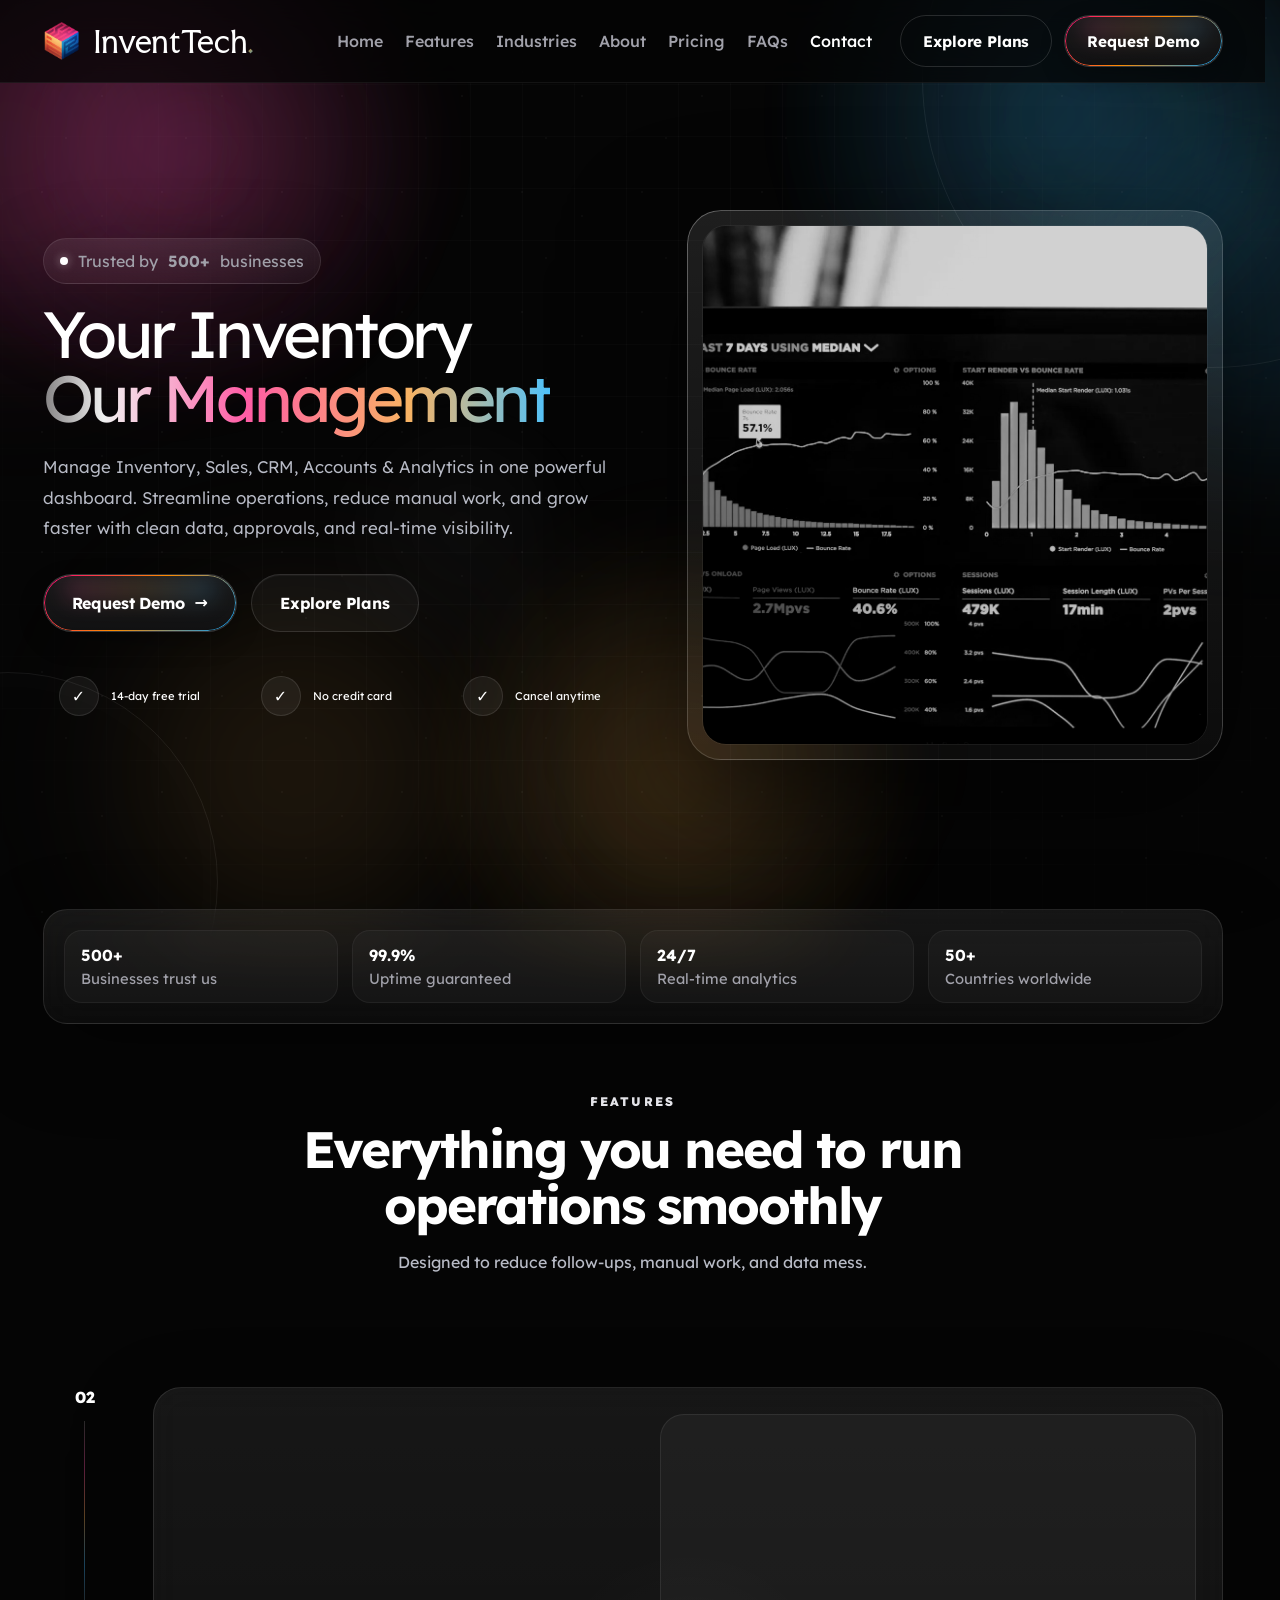
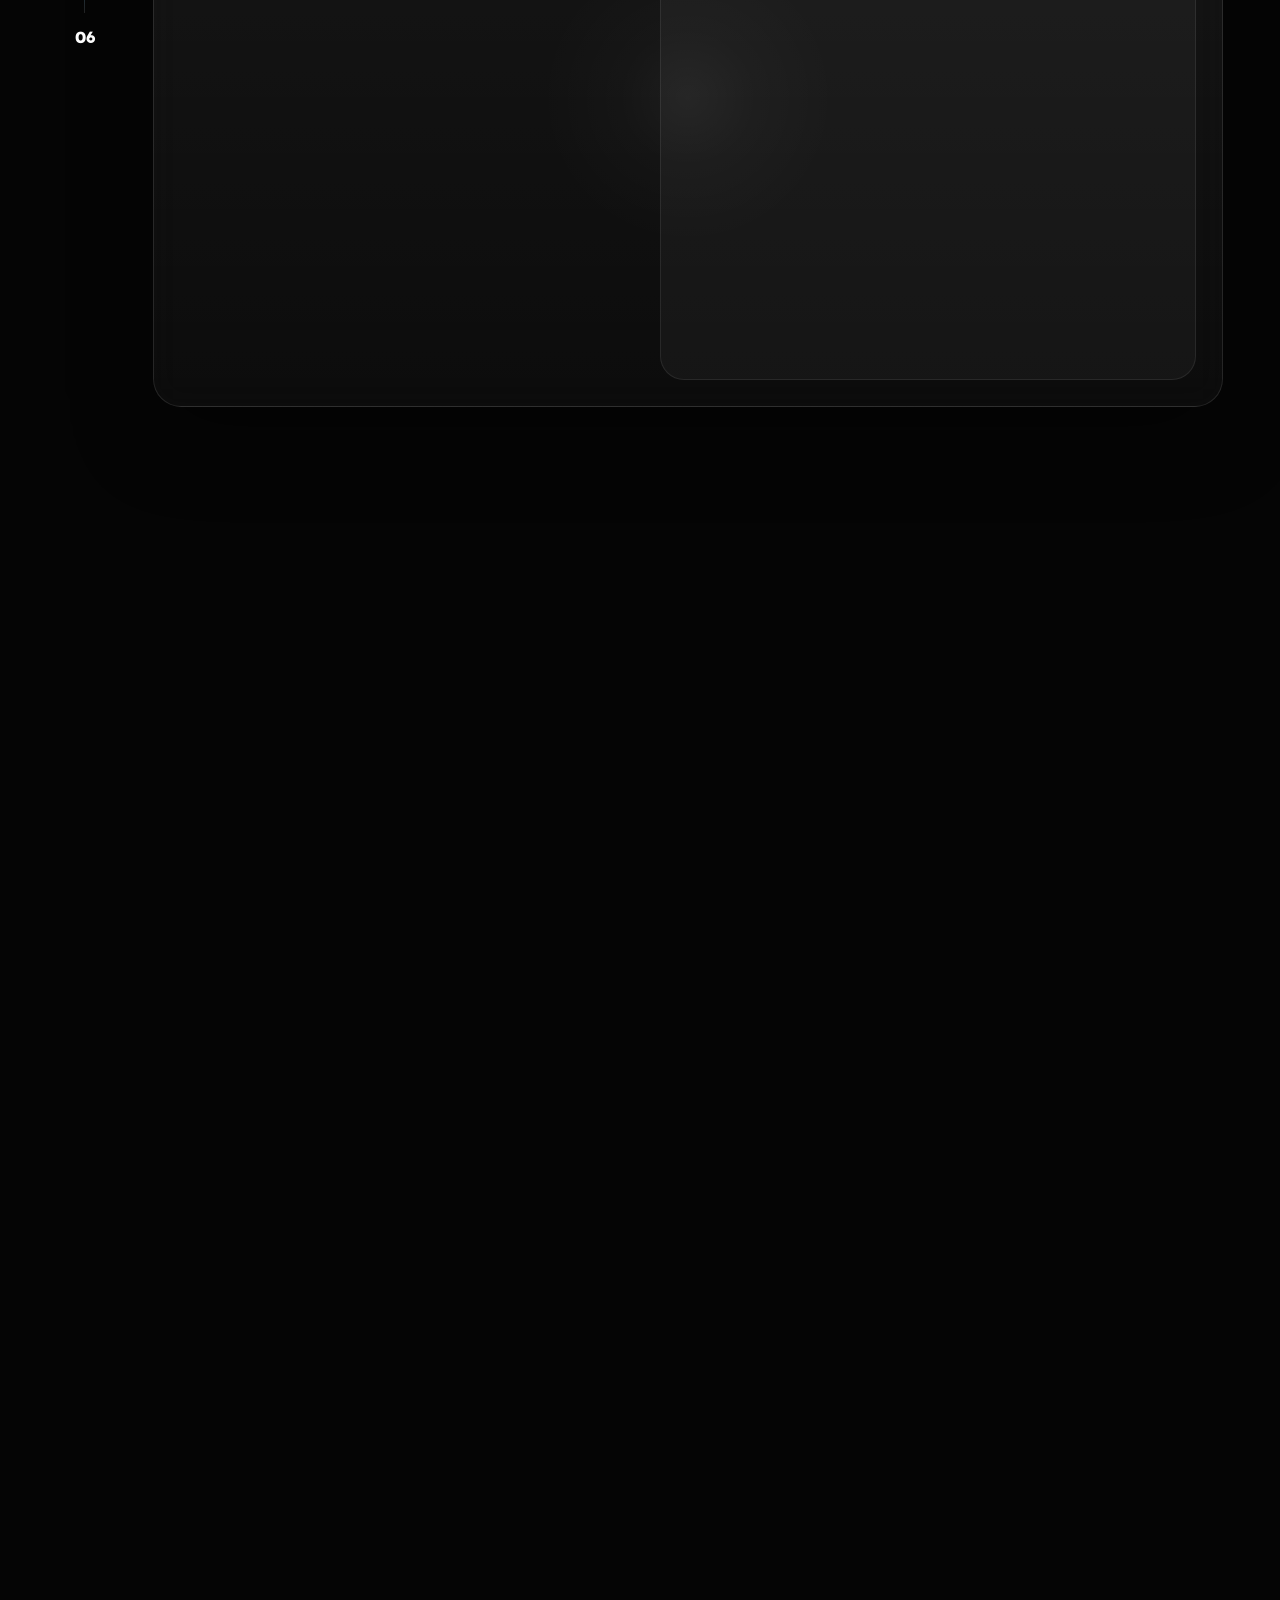
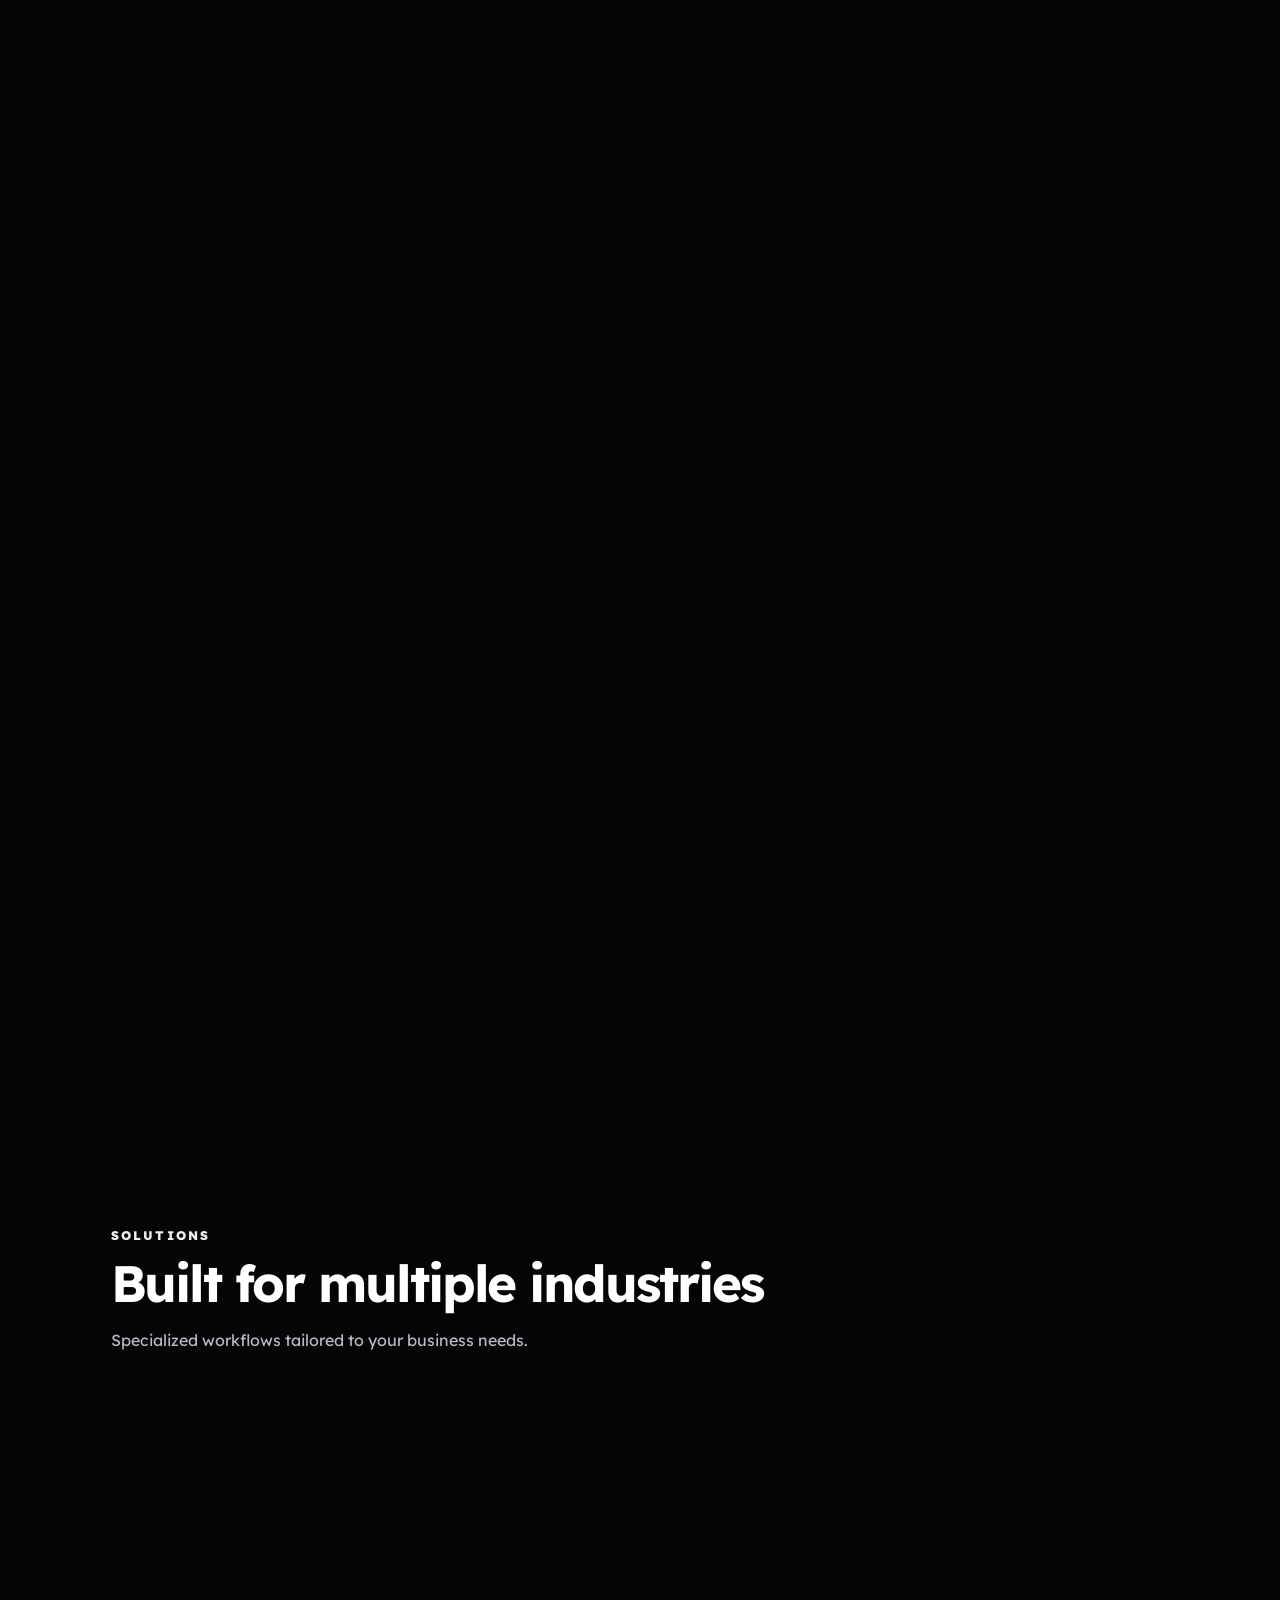
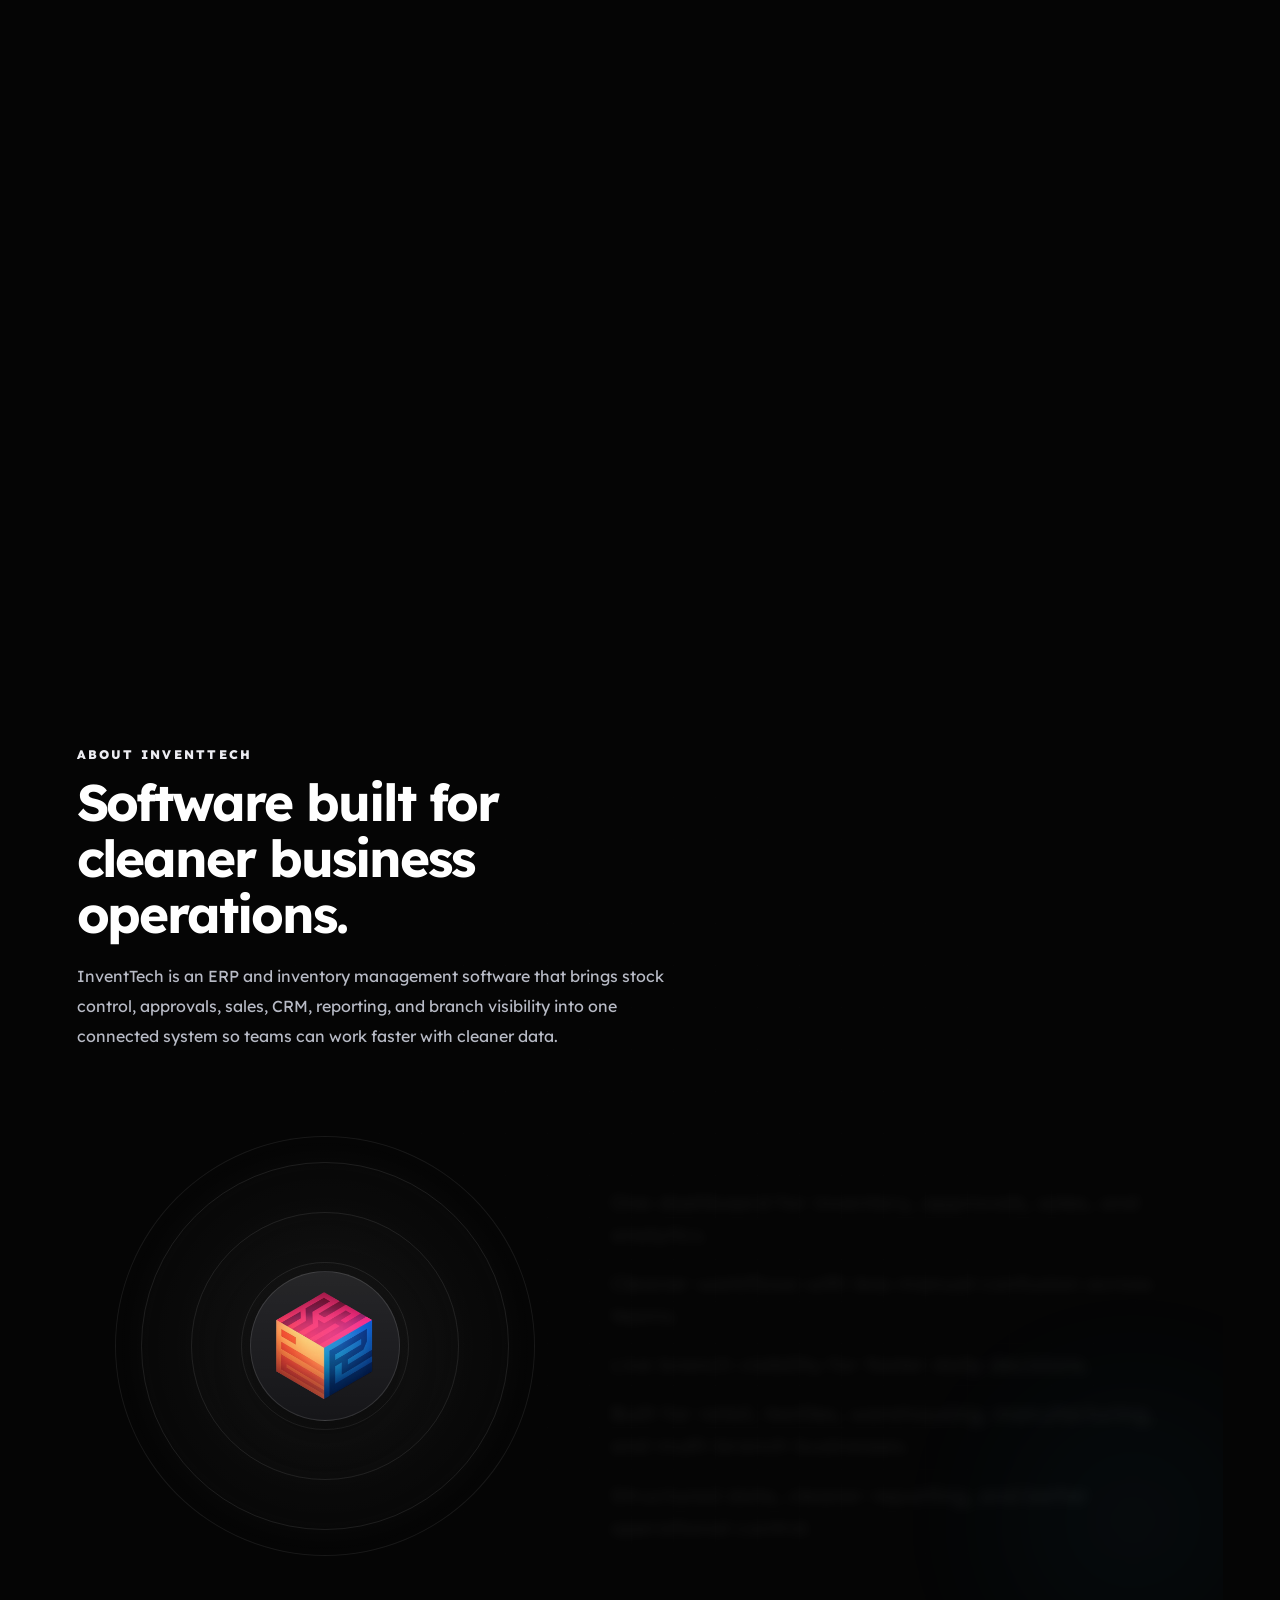
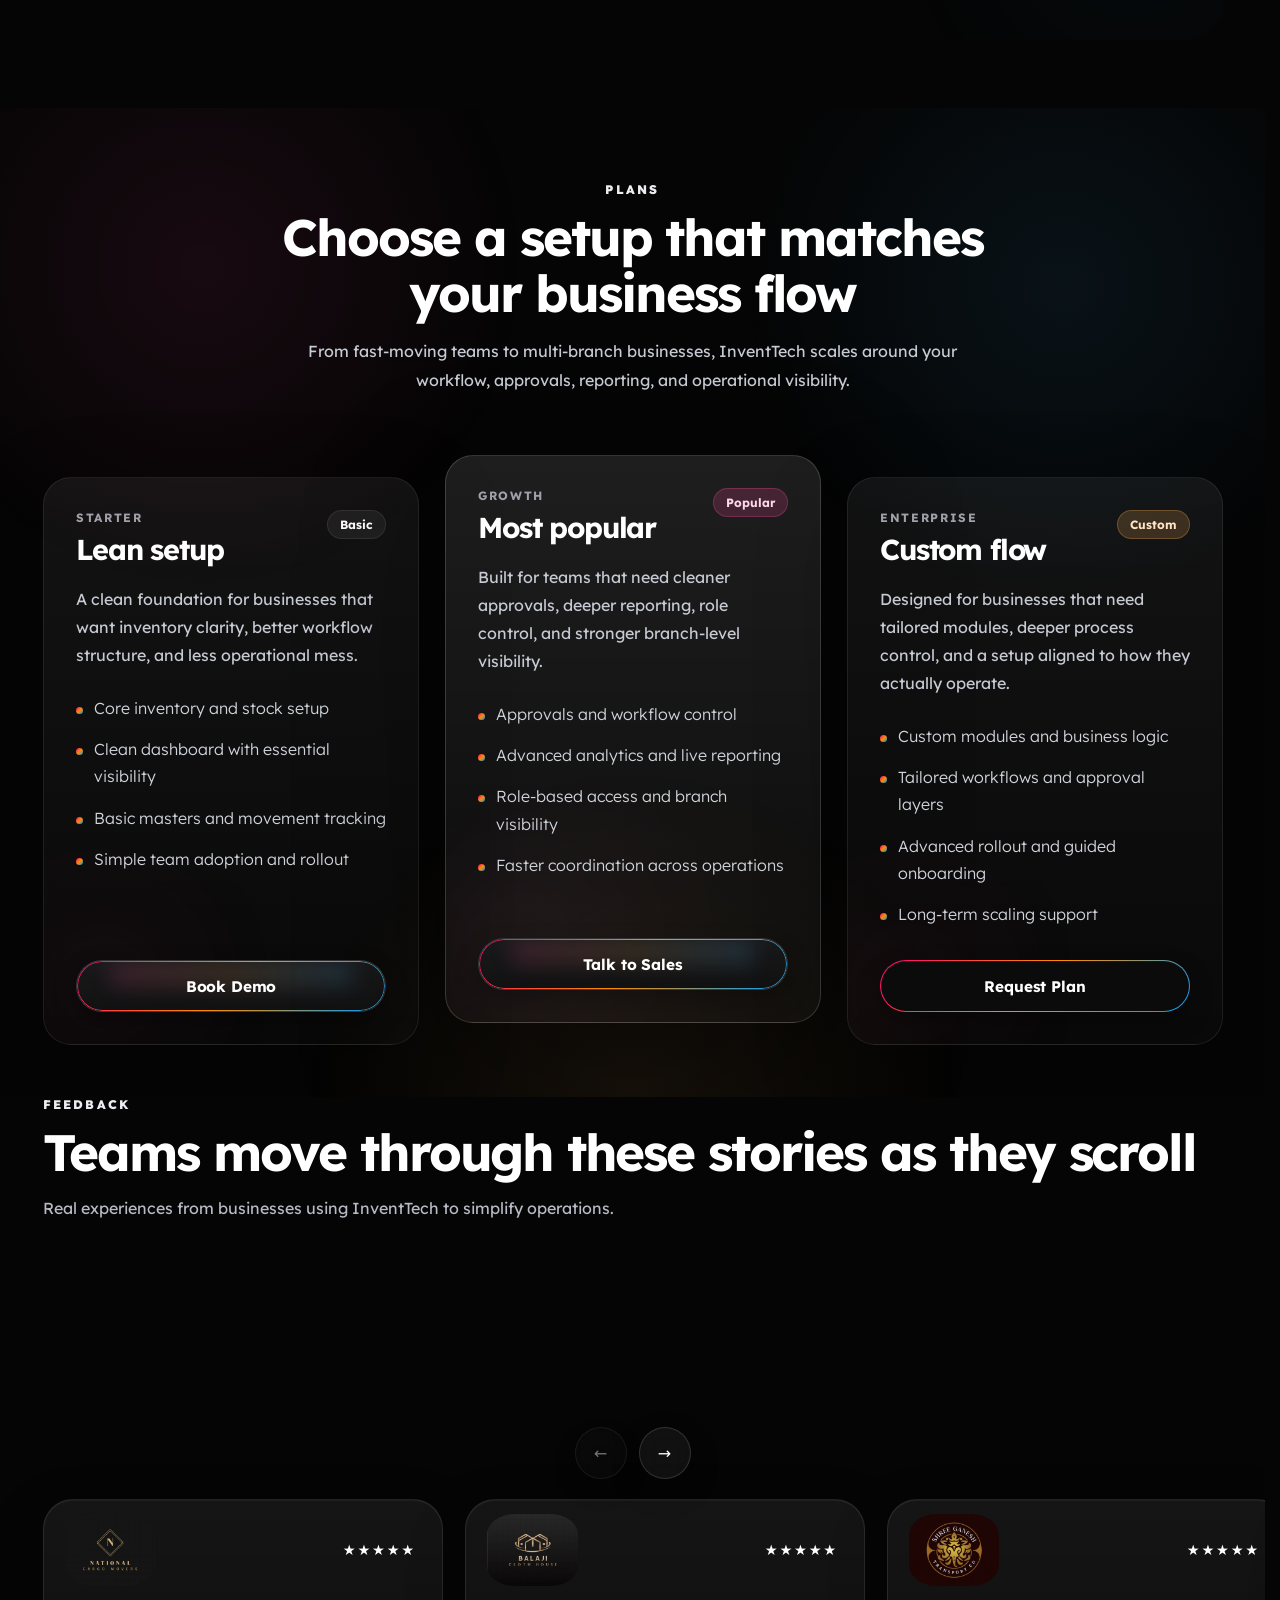
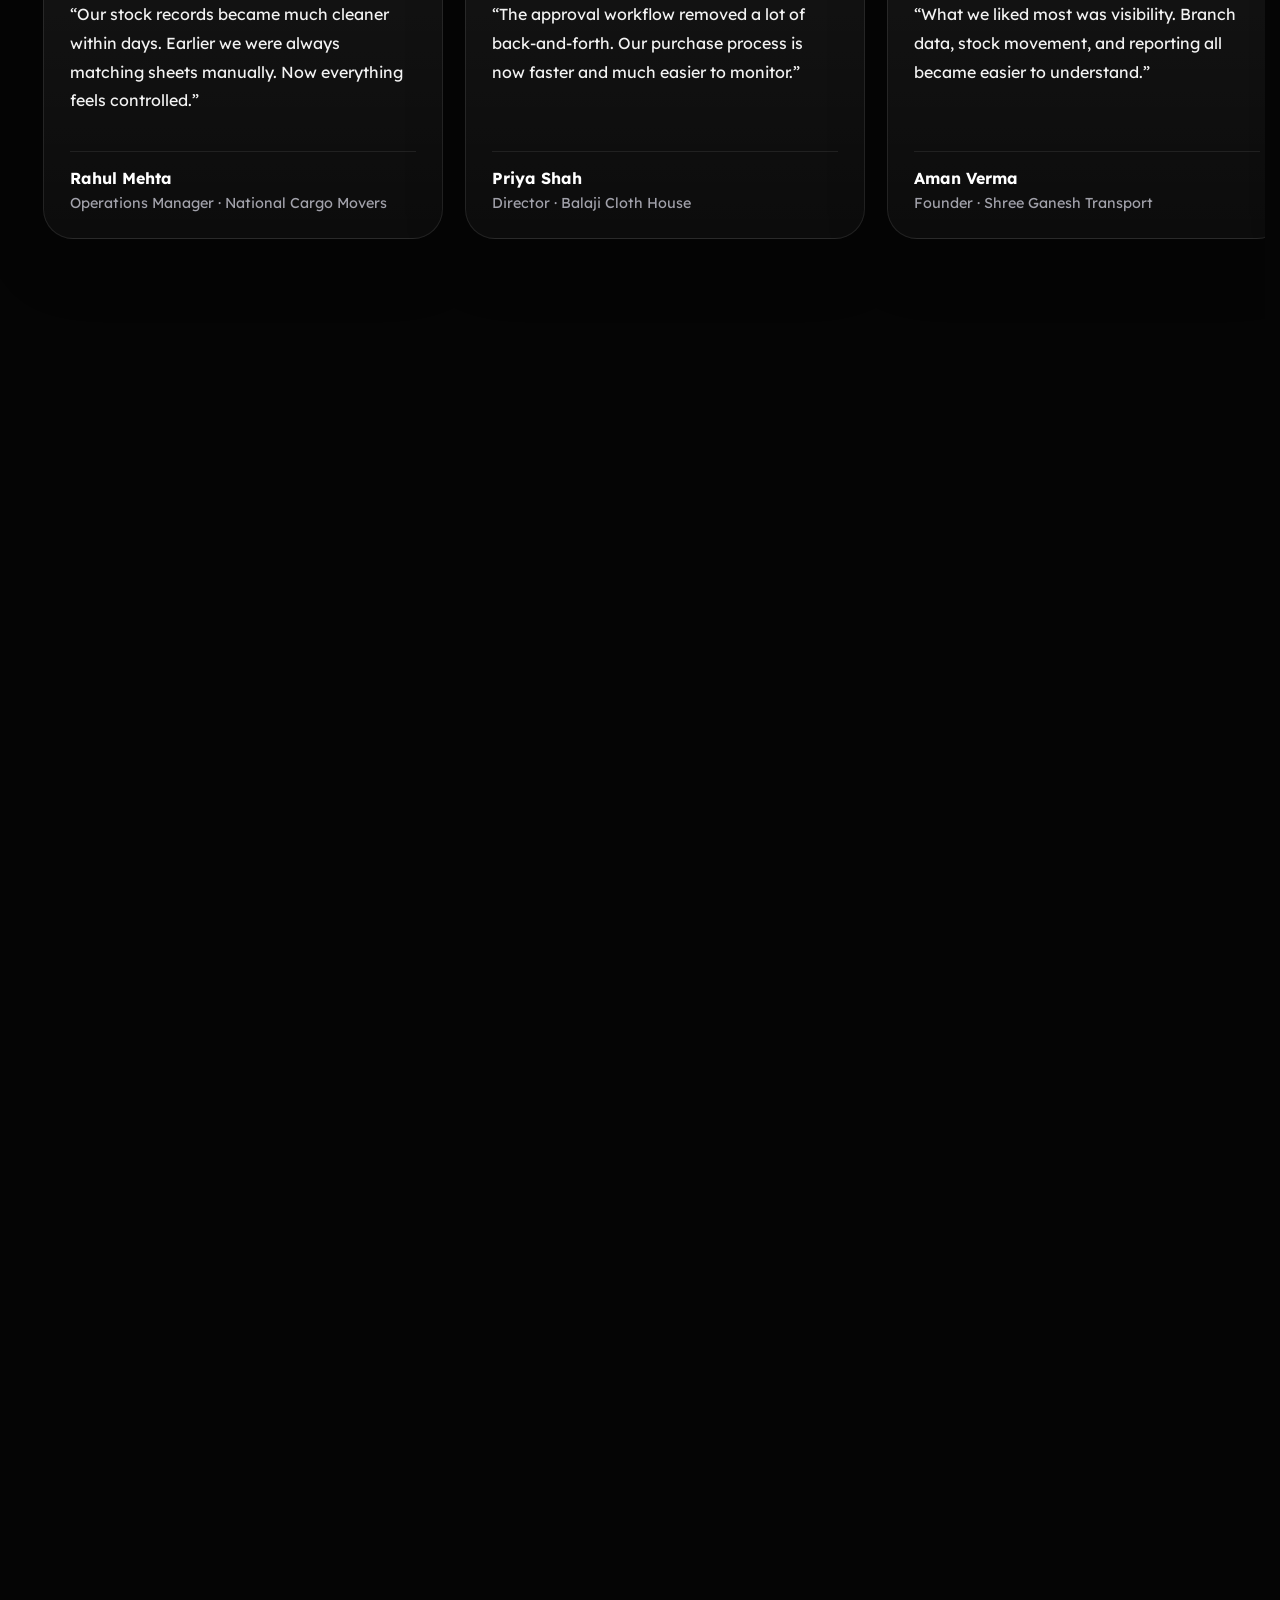
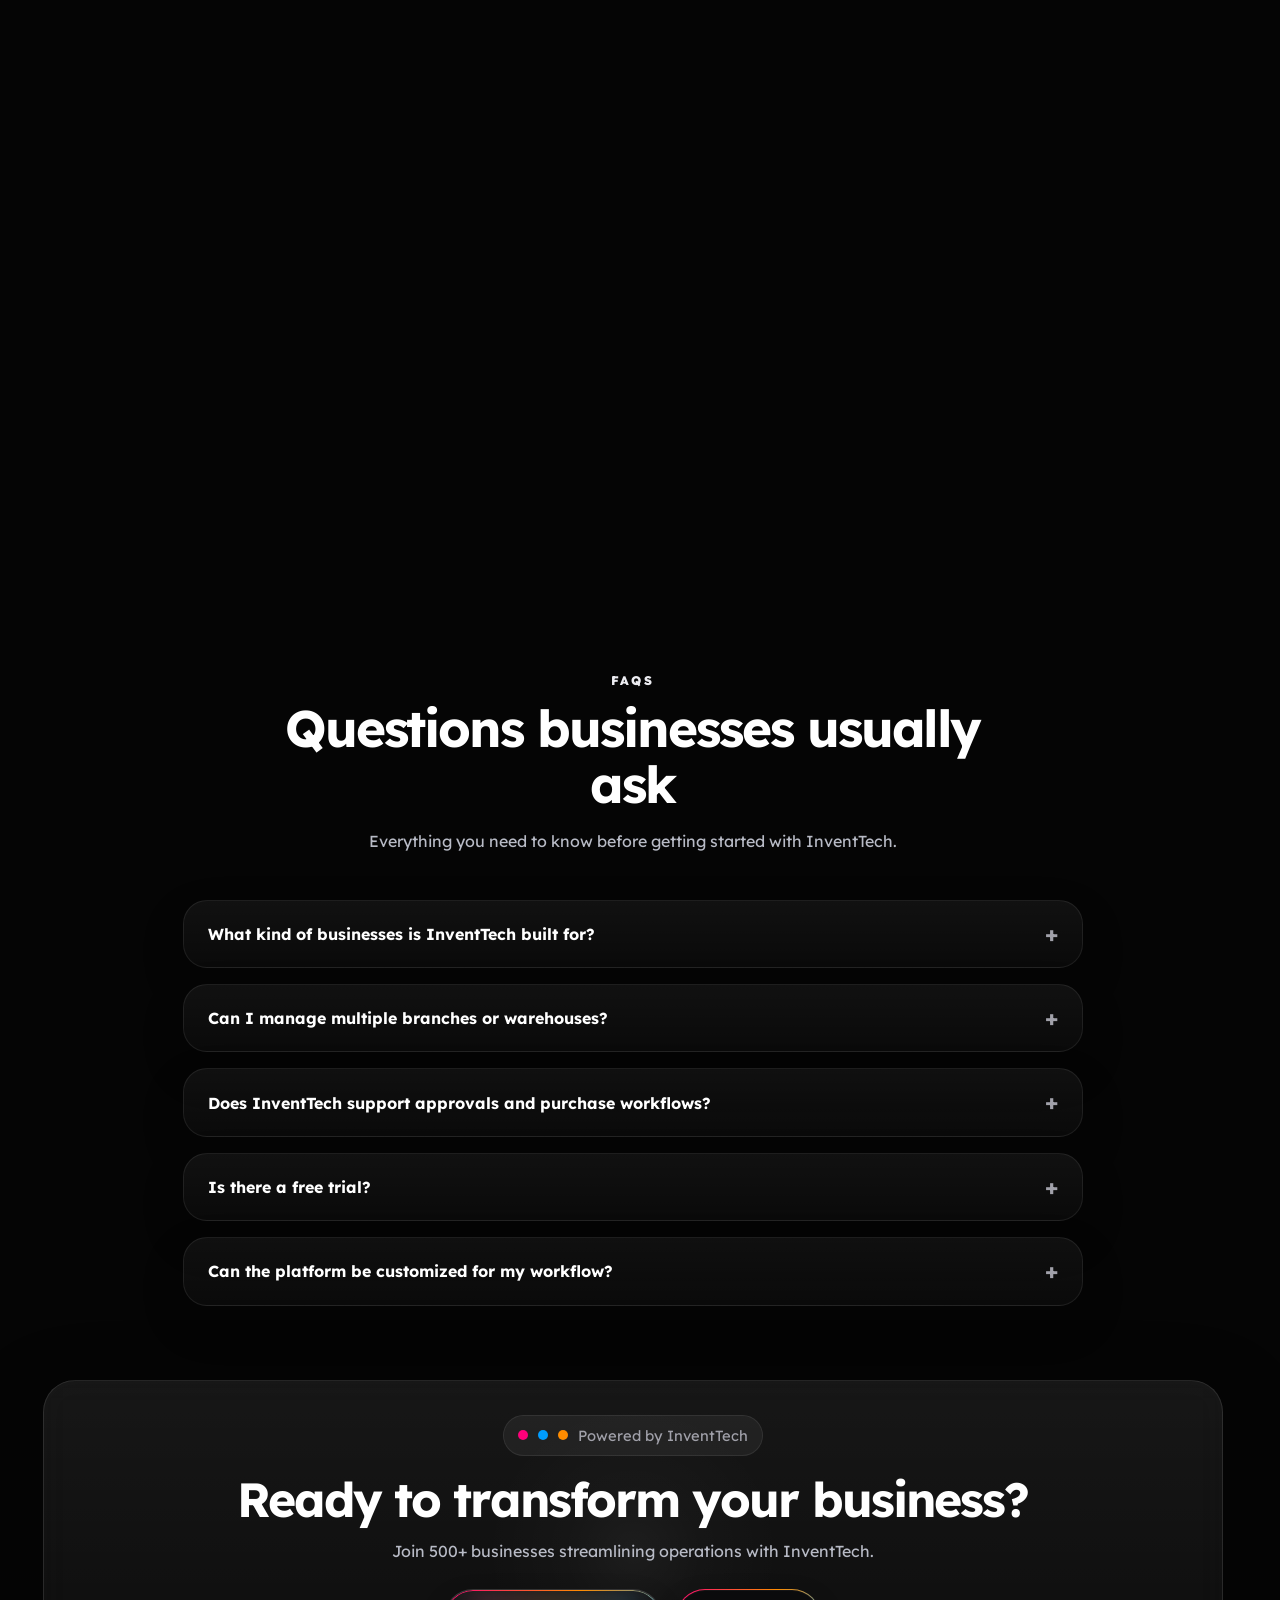
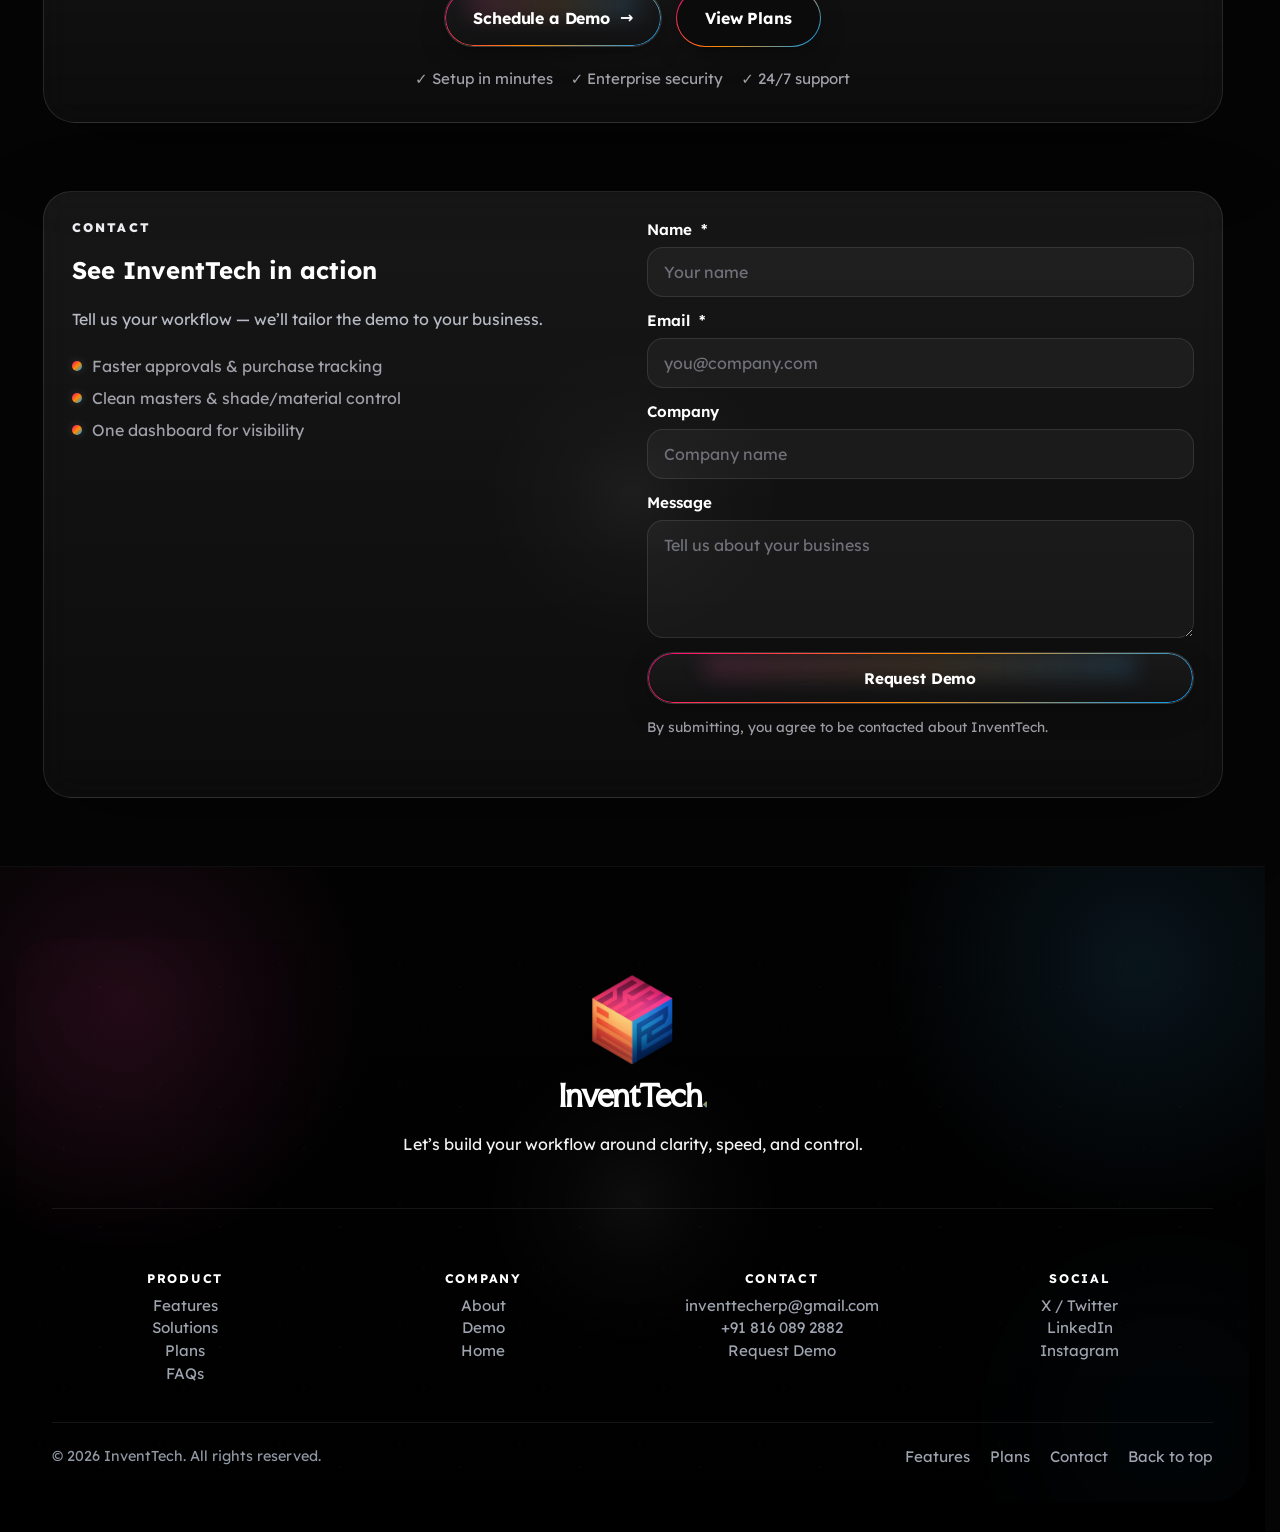
==== commit dc75cc23: "fixed performance issue" ====
--- a/index.html
+++ b/index.html
@@ -8,10 +8,10 @@
   <meta name="description"
     content="InventTech helps businesses manage inventory, sales, CRM, accounts, approvals, and analytics in one powerful platform." />
 
-  <link rel="preconnect" href="https://fonts.googleapis.com" />
-  <link rel="preconnect" href="https://fonts.gstatic.com" crossorigin />
-  <link href="https://fonts.googleapis.com/css2?family=Inter:wght@400;500;600;700;800;900&display=swap"
-    rel="stylesheet" />
+ <link rel="preconnect" href="https://fonts.googleapis.com" />
+<link rel="preconnect" href="https://fonts.gstatic.com" crossorigin />
+<link href="https://fonts.googleapis.com/css2?family=Faculty+Glyphic&family=Lexend:wght@100..900&display=swap"
+  rel="stylesheet" />
 
   <link rel="stylesheet" href="style.css" />
   <link rel="icon" type="image/png" href="favicon.ico.png">
@@ -46,7 +46,7 @@
   <header class="header">
     <div class="container header__inner">
       <a class="brand magnetic" href="#top" aria-label="InventTech Home">
-        <span><img class="logo-header" src="logo.png" alt=""></span>
+        <span><img class="logo-header" src="logo.png" alt="InventTech logo" width="38" height="38"></span>
         <span class="brand__text">InventTech<span class="dot">.</span></span>
       </a>
 
@@ -147,9 +147,7 @@
       <div class="hero__right">
         <div class="device reveal tilt" style="--d:2">
           <div class="device__shine" aria-hidden="true"></div>
-          <img class="device__img"
-            src="https://images.unsplash.com/photo-1551288049-bebda4e38f71?q=80&w=1600&auto=format&fit=crop"
-            alt="Dashboard preview" loading="lazy" />
+          <img class="device__img" src="/photos/home.webp" alt="Dashboard preview" loading="lazy" />
         </div>
       </div>
     </section>
@@ -215,9 +213,7 @@
 
                 <div class="feature-panel__media">
                   <span class="feature-panel__glitch"></span>
-                  <img id="featureImage"
-                    src="https://plus.unsplash.com/premium_photo-1682147873962-b65d2f1b9d28?q=80&w=1170&auto=format&fit=crop&ixlib=rb-4.1.0&ixid=M3wxMjA3fDB8MHxwaG90by1wYWdlfHx8fGVufDB8fHx8fA%3D%3D"
-                    alt="Inventory preview" />
+                  <img id="featureImage" src="/photos/inventory.webp" alt="Inventory preview" />
                 </div>
               </div>
             </div>
@@ -472,7 +468,7 @@
 
               <article class="feedback-card">
                 <div class="feedback-card__top">
-                  <img src="/client/c1.jpeg" class="feedback-card__logo" alt="Client logo">
+                  <img src="/client/c1.webp" class="feedback-card__logo" alt="Client logo"  height="48" loading="lazy">
                   <div class="feedback-card__stars">★★★★★</div>
                 </div>
 
@@ -489,7 +485,7 @@
 
               <article class="feedback-card">
                 <div class="feedback-card__top">
-                  <img src="/client/c2.jpeg" class="feedback-card__logo" alt="Client logo">
+                  <img src="/client/c2.webp" class="feedback-card__logo" alt="Client logo" height="48" loading="lazy">
                   <div class="feedback-card__stars">★★★★★</div>
                 </div>
 
@@ -506,7 +502,7 @@
 
               <article class="feedback-card">
                 <div class="feedback-card__top">
-                  <img src="/client/c3.jpeg" class="feedback-card__logo" alt="Client logo">
+                  <img src="/client/c3.webp" class="feedback-card__logo" alt="Client logo" height="48" loading="lazy">
                   <div class="feedback-card__stars">★★★★★</div>
                 </div>
 
@@ -523,7 +519,7 @@
 
               <article class="feedback-card">
                 <div class="feedback-card__top">
-                  <img src="/client/c4.jpeg" class="feedback-card__logo" alt="Client logo">
+                  <img src="/client/c4.webp" class="feedback-card__logo" alt="Client logo" height="48" loading="lazy">
                   <div class="feedback-card__stars">★★★★★</div>
                 </div>
 
@@ -540,7 +536,7 @@
 
               <article class="feedback-card">
                 <div class="feedback-card__top">
-                  <img src="/client/c5.jpeg" class="feedback-card__logo" alt="Client logo">
+                  <img src="/client/c5.webp" class="feedback-card__logo" alt="Client logo" height="48" loading="lazy">
                   <div class="feedback-card__stars">★★★★★</div>
                 </div>
 
@@ -557,7 +553,7 @@
 
               <article class="feedback-card">
                 <div class="feedback-card__top">
-                  <img src="/client/c6.png" class="feedback-card__logo" alt="Client logo">
+                  <img src="/client/c6.webp" class="feedback-card__logo" alt="Client logo" height="48" loading="lazy">
                   <div class="feedback-card__stars">★★★★★</div>
                 </div>
 
@@ -746,7 +742,7 @@
       </div>
     </section>
 
-    <footer class="footer footer-contrast">
+    <footer class="footer footer-contrast spotlight">
       <div class="container footer-contrast__wrap">
         <div class="footer-contrast__shell ">
           <div class="footer-contrast__bg" aria-hidden="true">
@@ -757,7 +753,7 @@
 
           <div class="footer-contrast__top">
             <div class="footer-contrast__brand reveal" style="--d:0">
-              <div class="footer-logo"><img class="footer-logo" src="logo.png" alt=""></div>
+              <div class="footer-logo"><img class="footer-logo" src="logo.png" alt="InventTech logo" width="90" height="90"></div>
               <a class="footer-contrast__logo" href="#top">
                 <span class="brand__text">InventTech<span class="dot">.</span></span>
               </a>
@@ -815,13 +811,13 @@
       </div>
     </footer>
   </main>
-
+<!-- 
   <button class="theme-toggle theme-toggle--floating magnetic" id="themeToggle" type="button" aria-label="Switch theme"
     aria-pressed="false">
     <span class="theme-toggle__icon theme-toggle__icon--sun">☀</span>
     <span class="theme-toggle__thumb"></span>
     <span class="theme-toggle__icon theme-toggle__icon--moon">☾</span>
-  </button>
+  </button> -->
   <script src="script.js"></script>
 
 </body>
--- a/style.css
+++ b/style.css
@@ -1,5 +1,3 @@
-@import url('https://fonts.googleapis.com/css2?family=Faculty+Glyphic&family=Lexend:wght@100..900&family=Outfit:wght@100..900&display=swap');
-
 :root {
   --bg: #050505;
   --bg2: #0d0d0d;
@@ -44,6 +42,8 @@
 
 html {
   scroll-behavior: smooth;
+  scrollbar-gutter: stable;
+  -webkit-text-size-adjust: 100%;
   background:
     radial-gradient(circle at 14% 16%, rgba(255, 79, 163, 0.18), transparent 18%),
     radial-gradient(circle at 84% 14%, rgba(66, 183, 255, 0.18), transparent 20%),
@@ -51,7 +51,6 @@
     radial-gradient(circle at 28% 62%, rgba(255, 79, 163, 0.10), transparent 16%),
     radial-gradient(circle at 74% 56%, rgba(66, 183, 255, 0.08), transparent 18%),
     linear-gradient(180deg, #040404 0%, #09070c 40%, #060608 100%);
-
 }
 html,
 body {
@@ -66,6 +65,8 @@
   font-family: "Lexend", system-ui, -apple-system, Segoe UI, Roboto, Arial;
   background: transparent;
   overflow-x: hidden;
+  -webkit-font-smoothing: antialiased;
+  text-rendering: optimizeLegibility;
 }
 
 body.preload {
@@ -150,7 +151,7 @@
 }
 
 .blob {
-  filter: blur(110px);
+  filter: blur(70px);
   opacity: 0.42;
   mix-blend-mode: screen;
 }
@@ -383,10 +384,11 @@
 
 .progress__bar {
   display: block;
-  width: 0;
+  width: 100%;
   height: 100%;
   background: var(--grad-logo);
-  box-shadow: 0 0 18px rgba(66, 183, 255, 0.35);
+  transform-origin: left center;
+  transform: scaleX(0);
 }
 
 .main {
@@ -422,7 +424,7 @@
 }
 
 .section {
-  padding: 84px 0;
+  padding: 68px 0;
 }
 
 .section__head {
@@ -516,6 +518,9 @@
 
 .nav {
   position: relative;
+  display: flex;
+  align-items: center;
+  gap: 10px;
 }
 
 .nav__toggle {
@@ -566,6 +571,10 @@
   display: flex;
   gap: 12px;
   align-items: center;
+}
+
+.nav__mobile-demo {
+  display: none;
 }
 
 /* buttons */
@@ -914,7 +923,7 @@
 /* strip */
 
 .strip {
-  padding-bottom: 30px;
+  padding: 8px 0 14px;
 }
 
 .strip__inner {
@@ -956,12 +965,12 @@
 /* features */
 
 .feature-showcase {
-  padding: 70px 0 0;
+  padding: 56px 0 0;
 }
 
 .feature-showcase__intro {
   max-width: 760px;
-  margin: 0 auto 34px;
+  margin: 0 auto 26px;
   text-align: center;
 }
 
@@ -1497,7 +1506,7 @@
 
 .pricing-clean {
   position: relative;
-  padding: 90px 0;
+  padding: 74px 0;
   overflow: hidden;
 }
 
@@ -1688,7 +1697,7 @@
 /* feedback */
 
 .feedback-scroll {
-  padding: 10px 0 70px;
+  padding: 0 0 56px;
   overflow: clip;
 }
 
@@ -1699,6 +1708,7 @@
   gap: 20px;
   max-width: 100%;
   text-align: left;
+  margin-bottom: 6px;
 }
 
 .feedback-head .sub {
@@ -1710,6 +1720,7 @@
   display: flex;
   gap: 12px;
   flex-shrink: 0;
+  justify-content: center;
 }
 
 .feedback-nav__btn {
@@ -1720,6 +1731,9 @@
   background: rgba(255, 255, 255, 0.05);
   color: var(--white);
   cursor: pointer;
+  backdrop-filter: blur(12px);
+  box-shadow: 0 12px 30px rgba(0, 0, 0, 0.22);
+  margin-bottom: 20px;
   transition: transform 0.22s ease, background 0.22s ease, border-color 0.22s ease, opacity 0.22s ease;
 }
 
@@ -1737,7 +1751,7 @@
 
 .feedback-scroll__area {
   position: relative;
-  height: 320vh;
+  height: 280vh;
 }
 
 .feedback-scroll__pin {
@@ -1750,7 +1764,9 @@
 }
 
 .feedback-scroll__container {
-  overflow: hidden;
+  position: relative;
+  overflow: visible;
+  padding-top: 8px;
 }
 
 .feedback-track {
@@ -1786,7 +1802,6 @@
 }
 
 .feedback-card__logo {
-  height: 48px;
   opacity: 0.9;
   transform: scale(1.5);
   border-radius: 30%;
@@ -1890,7 +1905,7 @@
 /* cta */
 
 .cta {
-  padding: 20px 0 10px;
+  padding: 6px 0 0;
 }
 
 .cta__inner {
@@ -2063,7 +2078,7 @@
 /* footer */
 
 .footer-contrast {
-  padding: 88px 0 40px;
+  padding: 72px 0 30px;
   background:
     radial-gradient(circle at 10% 20%, rgba(255, 79, 163, 0.10), transparent 20%),
     radial-gradient(circle at 90% 15%, rgba(66, 183, 255, 0.10), transparent 20%),
@@ -2079,7 +2094,7 @@
 .footer-contrast__shell {
   position: relative;
   overflow: hidden;
-  padding: 42px;
+  padding: 36px;
   border-radius: 36px;
 }
 
@@ -2541,85 +2556,13 @@
   font-size: 12px;
 }
 
-.logo-header {
-  width: 38px;
-  height: 38px;
-}
+
 
 /* ===============================
    POLISH + SPACING + PERFORMANCE
    =============================== */
 
-html {
-  scrollbar-gutter: stable;
-}
-
-body {
-  -webkit-font-smoothing: antialiased;
-  text-rendering: optimizeLegibility;
-}
-
-.section {
-  padding: 68px 0;
-}
-
-.feature-showcase {
-  padding: 56px 0 0;
-}
-
-.feature-showcase__intro {
-  margin: 0 auto 26px;
-}
-
-.strip {
-  padding: 8px 0 14px;
-}
-
-.pricing-clean {
-  padding: 74px 0;
-}
-
-.feedback-scroll {
-  padding: 0 0 56px;
-}
-
-.feedback-scroll__area {
-  height: 280vh;
-}
-
-.feedback-head {
-  margin-bottom: 6px;
-}
-
-.feedback-scroll__container {
-  position: relative;
-  overflow: visible;
-  padding-top: 8px;
-}
-
-.feedback-nav--floating {
-  position: absolute;
-  top: -70px;
-  right: 6px;
-  z-index: 10;
-}
-
-.feedback-nav__btn {
-  backdrop-filter: blur(12px);
-  box-shadow: 0 12px 30px rgba(0, 0, 0, 0.22);
-}
-
-.cta {
-  padding: 6px 0 0;
-}
-
-.footer-contrast {
-  padding: 72px 0 30px;
-}
-
-.footer-contrast__shell {
-  padding: 36px;
-}
+
 
 /* smoother rendering */
 .device,
@@ -2652,629 +2595,12 @@
   will-change: transform, opacity, filter;
 }
 
-/* ===============================
-   THEME TOGGLE
-   =============================== */
-
-.theme-toggle {
-  position: relative;
-  width: 68px;
-  height: 42px;
-  border: 1px solid rgba(255, 255, 255, 0.12);
-  border-radius: 999px;
-  background: rgba(255, 255, 255, 0.05);
-  display: inline-flex;
-  align-items: center;
-  justify-content: space-between;
-  padding: 0 10px;
-  color: #fff;
-  cursor: pointer;
-  transition: transform 0.22s ease, background 0.22s ease, border-color 0.22s ease, box-shadow 0.22s ease;
-  backdrop-filter: blur(14px);
-  overflow: hidden;
-}
-
-.theme-toggle:hover {
-  transform: translateY(-2px);
-  background: rgba(255, 255, 255, 0.08);
-  border-color: rgba(255, 255, 255, 0.18);
-  box-shadow: 0 10px 24px rgba(0, 0, 0, 0.18);
-}
-
-.theme-toggle__icon {
-  position: relative;
-  z-index: 2;
-  font-size: 0.9rem;
-  line-height: 1;
-  opacity: 0.9;
-  pointer-events: none;
-}
-
-.theme-toggle__thumb {
-  position: absolute;
-  top: 4px;
-  left: 4px;
-  width: 32px;
-  height: 32px;
-  border-radius: 50%;
-  background:
-    linear-gradient(180deg, rgba(255, 255, 255, 0.18), rgba(255, 255, 255, 0.06)),
-    #0f1115;
-  border: 1px solid rgba(255, 255, 255, 0.14);
-  box-shadow:
-    inset 0 1px 0 rgba(255, 255, 255, 0.08),
-    0 8px 20px rgba(0, 0, 0, 0.24);
-  transition: transform 0.35s cubic-bezier(0.22, 1, 0.36, 1), background 0.3s ease, border-color 0.3s ease;
-}
-
-/* ===============================
-   LIGHT THEME
-   =============================== */
-
-html[data-theme="light"] {
-  --bg: #f5f7fb;
-  --bg2: #ffffff;
-  --panel: rgba(255, 255, 255, 0.82);
-  --panel-2: rgba(255, 255, 255, 0.95);
-  --line: rgba(15, 23, 42, 0.10);
-  --line-soft: rgba(15, 23, 42, 0.06);
-
-  --text: #0f172a;
-  --text-soft: #1f2937;
-  --muted: #475569;
-  --muted-2: #64748b;
-
-  --white: #0f172a;
-  --black: #ffffff;
-
-  background:
-    radial-gradient(circle at 14% 16%, rgba(255, 79, 163, 0.10), transparent 18%),
-    radial-gradient(circle at 84% 14%, rgba(66, 183, 255, 0.10), transparent 20%),
-    radial-gradient(circle at 50% 78%, rgba(255, 179, 87, 0.10), transparent 22%),
-    linear-gradient(180deg, #f8fafc 0%, #eef2ff 55%, #f8fafc 100%);
-}
-
-html[data-theme="light"] body {
-  background: transparent;
-  color: var(--text);
-}
-
-html[data-theme="light"] .theme-toggle {
-  color: #0f172a;
-  background: rgba(255, 255, 255, 0.86);
-  border-color: rgba(15, 23, 42, 0.10);
-  box-shadow: 0 10px 25px rgba(15, 23, 42, 0.08);
-}
-
-html[data-theme="light"] .theme-toggle__thumb {
-  transform: translateX(26px);
-  background:
-    linear-gradient(180deg, rgba(255, 255, 255, 0.98), rgba(255, 255, 255, 0.88)),
-    #ffffff;
-  border-color: rgba(15, 23, 42, 0.10);
-  box-shadow: 0 8px 20px rgba(15, 23, 42, 0.10);
-}
-
-html[data-theme="light"] .header {
-  background: rgba(255, 255, 255, 0.75);
-  border-bottom-color: rgba(15, 23, 42, 0.08);
-}
-
-html[data-theme="light"] .nav__panel {
-  background: rgba(255, 255, 255, 0.96);
-  border-color: rgba(15, 23, 42, 0.10);
-}
-
-html[data-theme="light"] .nav__link {
-  color: #556070;
-}
-
-html[data-theme="light"] .nav__link:hover,
-html[data-theme="light"] .nav__link.is-active {
-  color: #0f172a;
-}
-
-html[data-theme="light"] .kicker {
-  color: #0f172a;
-}
-
-html[data-theme="light"] .sub,
-html[data-theme="light"] .hero__sub,
-html[data-theme="light"] .cta__card p,
-html[data-theme="light"] .contact .sub,
-html[data-theme="light"] .about-character__para,
-html[data-theme="light"] .pricing-clean__sub,
-html[data-theme="light"] .footer-contrast__tag,
-html[data-theme="light"] .pricing-clean__desc,
-html[data-theme="light"] .feedback-card__user span,
-html[data-theme="light"] .strip__v,
-html[data-theme="light"] .point,
-html[data-theme="light"] .faq-a p {
-  color: #475569;
-}
-
-html[data-theme="light"] .badge,
-html[data-theme="light"] .strip__inner,
-html[data-theme="light"] .contact,
-html[data-theme="light"] .cta__card,
-html[data-theme="light"] .feature-panel,
-html[data-theme="light"] .feedback-card,
-html[data-theme="light"] .faq-item,
-html[data-theme="light"] .industry-card,
-html[data-theme="light"] .pricing-clean__card,
-html[data-theme="light"] .footer-contrast__shell,
-html[data-theme="light"] .about-character__logoBox,
-html[data-theme="light"] .device {
-  background: linear-gradient(180deg, rgba(255, 255, 255, 0.95), rgba(255, 255, 255, 0.78));
-  border-color: rgba(15, 23, 42, 0.08);
-  box-shadow: 0 22px 60px rgba(15, 23, 42, 0.08);
-}
-
-html[data-theme="light"] .strip__item,
-html[data-theme="light"] .mini__icon,
-html[data-theme="light"] .industry-card__icon,
-html[data-theme="light"] .feature-panel__num,
-html[data-theme="light"] .pricing-clean__badge,
-html[data-theme="light"] .cta__badge,
-html[data-theme="light"] .feedback-nav__btn {
-  background: rgba(15, 23, 42, 0.05);
-  border-color: rgba(15, 23, 42, 0.10);
-  color: #0f172a;
-}
-
-html[data-theme="light"] .btn--soft,
-html[data-theme="light"] .btn--ghost {
-  background: rgba(255, 255, 255, 0.84);
-  border-color: rgba(15, 23, 42, 0.10);
-  color: #0f172a;
-  box-shadow: 0 10px 24px rgba(15, 23, 42, 0.06);
-}
-
-html[data-theme="light"] .btn--soft:hover,
-html[data-theme="light"] .btn--ghost:hover {
-  background: rgba(255, 255, 255, 0.98);
-  border-color: rgba(15, 23, 42, 0.16);
-}
-
-html[data-theme="light"] .btn--outlineGrad {
-  color: #0f172a;
-  background:
-    linear-gradient(#ffffff, #ffffff) padding-box,
-    linear-gradient(135deg, var(--pink) 0%, var(--orange) 50%, var(--blue) 100%) border-box;
-}
-
-html[data-theme="light"] .form input,
-html[data-theme="light"] .form textarea {
-  background: rgba(255, 255, 255, 0.92);
-  color: #0f172a;
-  border-color: rgba(15, 23, 42, 0.12);
-}
-
-html[data-theme="light"] .form input::placeholder,
-html[data-theme="light"] .form textarea::placeholder {
-  color: #64748b;
-}
-
-html[data-theme="light"] .form input:focus,
-html[data-theme="light"] .form textarea:focus {
-  background: #ffffff;
-  border-color: rgba(15, 23, 42, 0.18);
-  box-shadow: 0 0 0 4px rgba(15, 23, 42, 0.06);
-}
-
-html[data-theme="light"] .footer-contrast {
-  background:
-    radial-gradient(circle at 10% 20%, rgba(255, 79, 163, 0.08), transparent 20%),
-    radial-gradient(circle at 90% 15%, rgba(66, 183, 255, 0.08), transparent 20%),
-    linear-gradient(180deg, #eef2ff 0%, #f8fafc 100%);
-  border-top-color: rgba(15, 23, 42, 0.08);
-}
-
-html[data-theme="light"] .footer-contrast__col a,
-html[data-theme="light"] .footer-contrast__bottomLinks a {
-  color: #475569;
-}
-
-html[data-theme="light"] .footer-contrast__col a:hover,
-html[data-theme="light"] .footer-contrast__bottomLinks a:hover {
-  color: #0f172a;
-}
-
-html[data-theme="light"] .footer-contrast__bottom p {
-  color: #64748b;
-}
-
-html[data-theme="light"] .grid {
-  background-image:
-    linear-gradient(rgba(15, 23, 42, 0.055) 1px, transparent 1px),
-    linear-gradient(90deg, rgba(15, 23, 42, 0.055) 1px, transparent 1px);
-  opacity: 0.38;
-}
-
-html[data-theme="light"] .noise {
-  opacity: 0.018;
-}
-
-html[data-theme="light"] .device__img,
-html[data-theme="light"] .feature-panel__media img {
-  filter: grayscale(100%) contrast(1.02) brightness(0.94);
-}
-
-html[data-theme="light"] .popup {
-  background: rgba(15, 23, 42, 0.92);
-}
-
-/* mobile */
-@media (max-width: 980px) {
-  .feedback-scroll__area {
-    height: auto;
-  }
-
-  .feedback-nav--floating {
-    position: static;
-    margin-bottom: 14px;
-    justify-content: flex-end;
-  }
-
-  .feedback-scroll__container {
-    padding-top: 0;
-  }
-}
-
-@media (max-width: 760px) {
-  .theme-toggle {
-    width: 64px;
-    height: 40px;
-  }
-
-  .theme-toggle__thumb {
-    width: 30px;
-    height: 30px;
-  }
-
-  html[data-theme="light"] .theme-toggle__thumb {
-    transform: translateX(24px);
-  }
-
-  .section {
-    padding: 56px 0;
-  }
-
-  .pricing-clean,
-  .footer-contrast {
-    padding-top: 58px;
-  }
-}
-
-/* ===============================
-   FLOATING THEME TOGGLE
-   =============================== */
-
-.theme-toggle {
-  position: relative;
-  width: 58px;
-  height: 34px;
-  border-radius: 999px;
-  border: 1px solid rgba(255, 255, 255, 0.14);
-  background: rgba(12, 12, 14, 0.78);
-  color: #fff;
-  display: inline-flex;
-  align-items: center;
-  justify-content: space-between;
-  padding: 0 8px;
-  cursor: pointer;
-  backdrop-filter: blur(16px);
-  -webkit-backdrop-filter: blur(16px);
-  box-shadow:
-    0 10px 30px rgba(0, 0, 0, 0.28),
-    inset 0 1px 0 rgba(255, 255, 255, 0.05);
-  transition:
-    transform 0.22s ease,
-    background 0.22s ease,
-    border-color 0.22s ease,
-    box-shadow 0.22s ease;
-  z-index: 1000;
-}
-
-.theme-toggle:hover {
-  transform: translateY(-2px) scale(1.02);
-  background: rgba(18, 18, 20, 0.92);
-  border-color: rgba(255, 255, 255, 0.2);
-}
-
-.theme-toggle--floating {
-  position: fixed;
-  right: 18px;
-  bottom: 18px;
-}
-
-.theme-toggle__icon {
-  position: relative;
-  z-index: 2;
-  font-size: 0.76rem;
-  line-height: 1;
-  opacity: 0.9;
-  pointer-events: none;
-}
-
-.theme-toggle__thumb {
-  position: absolute;
-  top: 3px;
-  left: 3px;
-  width: 26px;
-  height: 26px;
-  border-radius: 50%;
-  background:
-    linear-gradient(180deg, rgba(255, 255, 255, 0.14), rgba(255, 255, 255, 0.05)),
-    #0e1014;
-  border: 1px solid rgba(255, 255, 255, 0.12);
-  box-shadow:
-    0 6px 18px rgba(0, 0, 0, 0.3),
-    inset 0 1px 0 rgba(255, 255, 255, 0.06);
-  transition:
-    transform 0.35s cubic-bezier(0.22, 1, 0.36, 1),
-    background 0.3s ease,
-    border-color 0.3s ease,
-    box-shadow 0.3s ease;
-}
-
-/* ===============================
-   BETTER LIGHT THEME
-   not pure white, more premium
-   =============================== */
-
-html[data-theme="light"] {
-  --bg: #e8edf3;
-  --bg2: #f2f5f9;
-  --panel: rgba(255, 255, 255, 0.76);
-  --panel-2: rgba(255, 255, 255, 0.9);
-  --line: rgba(15, 23, 42, 0.1);
-  --line-soft: rgba(15, 23, 42, 0.06);
-
-  --text: #111827;
-  --text-soft: #1f2937;
-  --muted: #4b5563;
-  --muted-2: #6b7280;
-
-  --white: #111827;
-  --black: #ffffff;
-
-  background:
-    radial-gradient(circle at 14% 16%, rgba(255, 79, 163, 0.07), transparent 18%),
-    radial-gradient(circle at 84% 14%, rgba(66, 183, 255, 0.08), transparent 20%),
-    radial-gradient(circle at 50% 78%, rgba(255, 179, 87, 0.08), transparent 22%),
-    linear-gradient(180deg, #edf2f7 0%, #e7edf5 42%, #f4f7fb 100%);
-}
-
-html[data-theme="light"] body {
-  background: transparent;
-  color: var(--text);
-}
-
-html[data-theme="light"] .header {
-  background: rgba(236, 241, 247, 0.78);
-  border-bottom-color: rgba(17, 24, 39, 0.08);
-  box-shadow: 0 4px 18px rgba(15, 23, 42, 0.04);
-}
-
-html[data-theme="light"] .brand__text,
-html[data-theme="light"] .hero__title,
-html[data-theme="light"] .section__head h2,
-html[data-theme="light"] .feature-showcase__intro h2,
-html[data-theme="light"] .industries-showcase__top h2,
-html[data-theme="light"] .about-character__head h2,
-html[data-theme="light"] .pricing-clean__intro h2,
-html[data-theme="light"] .cta__card h2,
-html[data-theme="light"] .footer-contrast__logo,
-html[data-theme="light"] .faq-q,
-html[data-theme="light"] .feature-panel__copy h3,
-html[data-theme="light"] .industry-card__content h3,
-html[data-theme="light"] .pricing-clean__head h3,
-html[data-theme="light"] .form label span,
-html[data-theme="light"] .point,
-html[data-theme="light"] .mini__v,
-html[data-theme="light"] .strip__k,
-html[data-theme="light"] .feedback-card__user strong {
-  color: #111827;
-}
-
-html[data-theme="light"] .nav__link {
-  color: #5b6472;
-}
-
-html[data-theme="light"] .nav__link:hover,
-html[data-theme="light"] .nav__link.is-active {
-  color: #111827;
-}
-
-html[data-theme="light"] .kicker {
-  color: #111827;
-}
-
-html[data-theme="light"] .sub,
-html[data-theme="light"] .hero__sub,
-html[data-theme="light"] .cta__card p,
-html[data-theme="light"] .contact .sub,
-html[data-theme="light"] .about-character__para,
-html[data-theme="light"] .pricing-clean__sub,
-html[data-theme="light"] .footer-contrast__tag,
-html[data-theme="light"] .pricing-clean__desc,
-html[data-theme="light"] .feedback-card__user span,
-html[data-theme="light"] .strip__v,
-html[data-theme="light"] .faq-a p,
-html[data-theme="light"] .industry-card__content p,
-html[data-theme="light"] .feature-panel__copy p,
-html[data-theme="light"] .tiny,
-html[data-theme="light"] .cta__meta,
-html[data-theme="light"] .footer-contrast__bottom p,
-html[data-theme="light"] .footer-contrast__col a,
-html[data-theme="light"] .footer-contrast__bottomLinks a {
-  color: #4b5563;
-}
-
-html[data-theme="light"] .badge,
-html[data-theme="light"] .strip__inner,
-html[data-theme="light"] .contact,
-html[data-theme="light"] .cta__card,
-html[data-theme="light"] .feature-panel,
-html[data-theme="light"] .feedback-card,
-html[data-theme="light"] .faq-item,
-html[data-theme="light"] .industry-card,
-html[data-theme="light"] .pricing-clean__card,
-html[data-theme="light"] .footer-contrast__shell,
-html[data-theme="light"] .about-character__logoBox,
-html[data-theme="light"] .device {
-  background:
-    linear-gradient(180deg, rgba(255, 255, 255, 0.88), rgba(248, 250, 252, 0.72));
-  border-color: rgba(17, 24, 39, 0.08);
-  box-shadow:
-    0 18px 45px rgba(15, 23, 42, 0.08),
-    inset 0 1px 0 rgba(255, 255, 255, 0.55);
-}
-
-html[data-theme="light"] .strip__item,
-html[data-theme="light"] .mini__icon,
-html[data-theme="light"] .industry-card__icon,
-html[data-theme="light"] .feature-panel__num,
-html[data-theme="light"] .pricing-clean__badge,
-html[data-theme="light"] .cta__badge,
-html[data-theme="light"] .feedback-nav__btn {
-  background: rgba(17, 24, 39, 0.045);
-  border-color: rgba(17, 24, 39, 0.08);
-  color: #111827;
-}
-
-html[data-theme="light"] .btn--primary {
-  color: #ffffff;
-  background:
-    linear-gradient(180deg, rgba(255, 255, 255, 0.02), rgba(255, 255, 255, 0.01)),
-    #0f172a;
-  border-color: rgba(15, 23, 42, 0.14);
-  box-shadow:
-    inset 0 1px 0 rgba(255, 255, 255, 0.03),
-    0 14px 32px rgba(15, 23, 42, 0.18);
-}
-
-html[data-theme="light"] .btn--soft,
-html[data-theme="light"] .btn--ghost {
-  background: rgba(255, 255, 255, 0.78);
-  border-color: rgba(17, 24, 39, 0.1);
-  color: #111827;
-  box-shadow: 0 8px 22px rgba(15, 23, 42, 0.05);
-}
-
-html[data-theme="light"] .btn--soft:hover,
-html[data-theme="light"] .btn--ghost:hover {
-  background: rgba(255, 255, 255, 0.96);
-  border-color: rgba(17, 24, 39, 0.14);
-}
-
-html[data-theme="light"] .btn--outlineGrad {
-  color: #111827;
-  background:
-    linear-gradient(rgba(255, 255, 255, 0.9), rgba(255, 255, 255, 0.9)) padding-box,
-    linear-gradient(135deg, var(--pink) 0%, var(--orange) 50%, var(--blue) 100%) border-box;
-}
-
-html[data-theme="light"] .form input,
-html[data-theme="light"] .form textarea {
-  background: rgba(255, 255, 255, 0.84);
-  color: #111827;
-  border-color: rgba(17, 24, 39, 0.11);
-}
-
-html[data-theme="light"] .form input::placeholder,
-html[data-theme="light"] .form textarea::placeholder {
-  color: #6b7280;
-}
-
-html[data-theme="light"] .form input:focus,
-html[data-theme="light"] .form textarea:focus {
-  background: rgba(255, 255, 255, 0.98);
-  border-color: rgba(17, 24, 39, 0.16);
-  box-shadow: 0 0 0 4px rgba(17, 24, 39, 0.05);
-}
-
-html[data-theme="light"] .feature-panel__label,
-html[data-theme="light"] .pricing-clean__eyebrow,
-html[data-theme="light"] .cta__badgeText,
-html[data-theme="light"] .footer-contrast__label {
-  color: #6b7280;
-}
-
-html[data-theme="light"] .footer-contrast {
-  background:
-    radial-gradient(circle at 10% 20%, rgba(255, 79, 163, 0.06), transparent 20%),
-    radial-gradient(circle at 90% 15%, rgba(66, 183, 255, 0.06), transparent 20%),
-    linear-gradient(180deg, #dfe7f0 0%, #edf2f7 100%);
-  border-top-color: rgba(17, 24, 39, 0.07);
-}
-
-html[data-theme="light"] .grid {
-  background-image:
-    linear-gradient(rgba(17, 24, 39, 0.05) 1px, transparent 1px),
-    linear-gradient(90deg, rgba(17, 24, 39, 0.05) 1px, transparent 1px);
-  opacity: 0.28;
-}
-
-html[data-theme="light"] .noise {
-  opacity: 0.015;
-}
-
-html[data-theme="light"] .theme-toggle {
-  background: rgba(245, 247, 250, 0.9);
-  color: #111827;
-  border-color: rgba(17, 24, 39, 0.12);
-  box-shadow:
-    0 12px 28px rgba(15, 23, 42, 0.12),
-    inset 0 1px 0 rgba(255, 255, 255, 0.7);
-}
-
-html[data-theme="light"] .theme-toggle:hover {
-  background: rgba(255, 255, 255, 0.98);
-  border-color: rgba(17, 24, 39, 0.16);
-}
-
-html[data-theme="light"] .theme-toggle__thumb {
-  transform: translateX(24px);
-  background:
-    linear-gradient(180deg, rgba(255, 255, 255, 0.98), rgba(244, 246, 248, 0.95)),
-    #ffffff;
-  border-color: rgba(17, 24, 39, 0.1);
-  box-shadow:
-    0 6px 16px rgba(15, 23, 42, 0.12),
-    inset 0 1px 0 rgba(255, 255, 255, 0.85);
-}
-
-html[data-theme="light"] .popup {
-  background: rgba(17, 24, 39, 0.92);
-  color: #fff;
-}
-
-html[data-theme="light"] .device__img,
-html[data-theme="light"] .feature-panel__media img {
-  filter: grayscale(100%) contrast(1.02) brightness(0.95);
-}
-
-@media (max-width: 760px) {
-  .theme-toggle--floating {
-    right: 14px;
-    bottom: 14px;
-  }
-}
 /* =========================================================
    PREMIUM RESPONSIVE UPGRADE
    paste at the very end of style.css
    ========================================================= */
 
 /* smoother touch + better scaling */
-html {
-  -webkit-text-size-adjust: 100%;
-}
-
-body {
-  overflow-x: hidden;
-}
 
 img,
 .device,
@@ -4184,15 +3510,6 @@
   }
 }
 /* visible request demo button in phone header */
-.nav {
-  display: flex;
-  align-items: center;
-  gap: 10px;
-}
-
-.nav__mobile-demo {
-  display: none;
-}
 
 @media (max-width: 760px) {
   .nav {
@@ -4223,4 +3540,59 @@
     padding: 0 12px;
     font-size: 0.76rem;
   }
+}
+
+
+@media (max-width: 980px) {
+  .device__img,
+  .feature-panel__media img,
+  .feature-mobile-card__media img {
+    filter: none;
+  }
+}
+/* =========================
+   NAV FIX
+   ========================= */
+
+.nav {
+  position: relative;
+  display: flex;
+  align-items: center;
+  gap: 10px;
+}
+
+.nav__mobile-demo {
+  display: none !important;
+}
+
+@media (max-width: 760px) {
+  .nav {
+    gap: 8px;
+  }
+
+  .nav__mobile-demo {
+    display: inline-flex !important;
+    min-height: 40px;
+    padding: 0 14px;
+    font-size: 0.82rem;
+    white-space: nowrap;
+    flex-shrink: 0;
+  }
+
+  .nav__mobile-demo span:last-child {
+    line-height: 1;
+  }
+
+  .nav__toggle {
+    display: block;
+    flex-shrink: 0;
+  }
+}
+
+@media (max-width: 420px) {
+  .nav__mobile-demo {
+    min-height: 38px;
+    padding: 0 12px;
+    font-size: 0.76rem;
+  }
 }
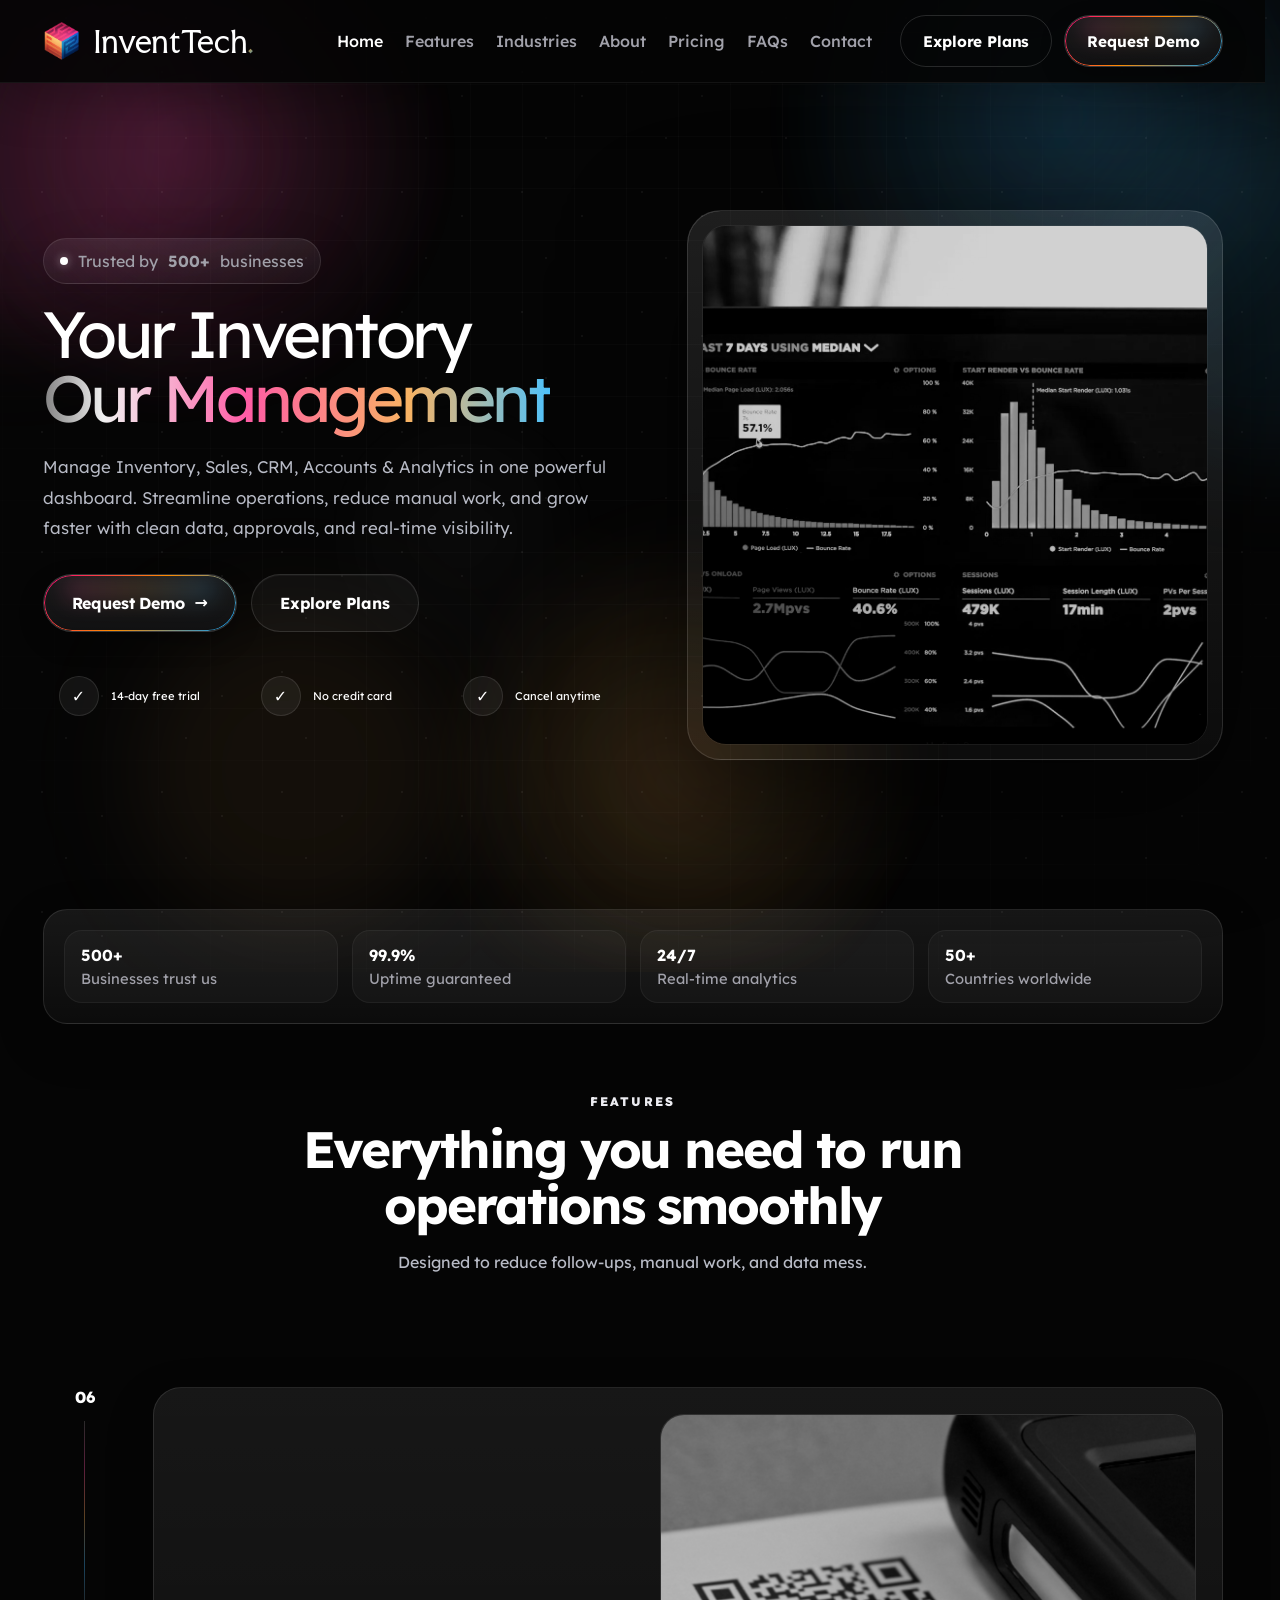
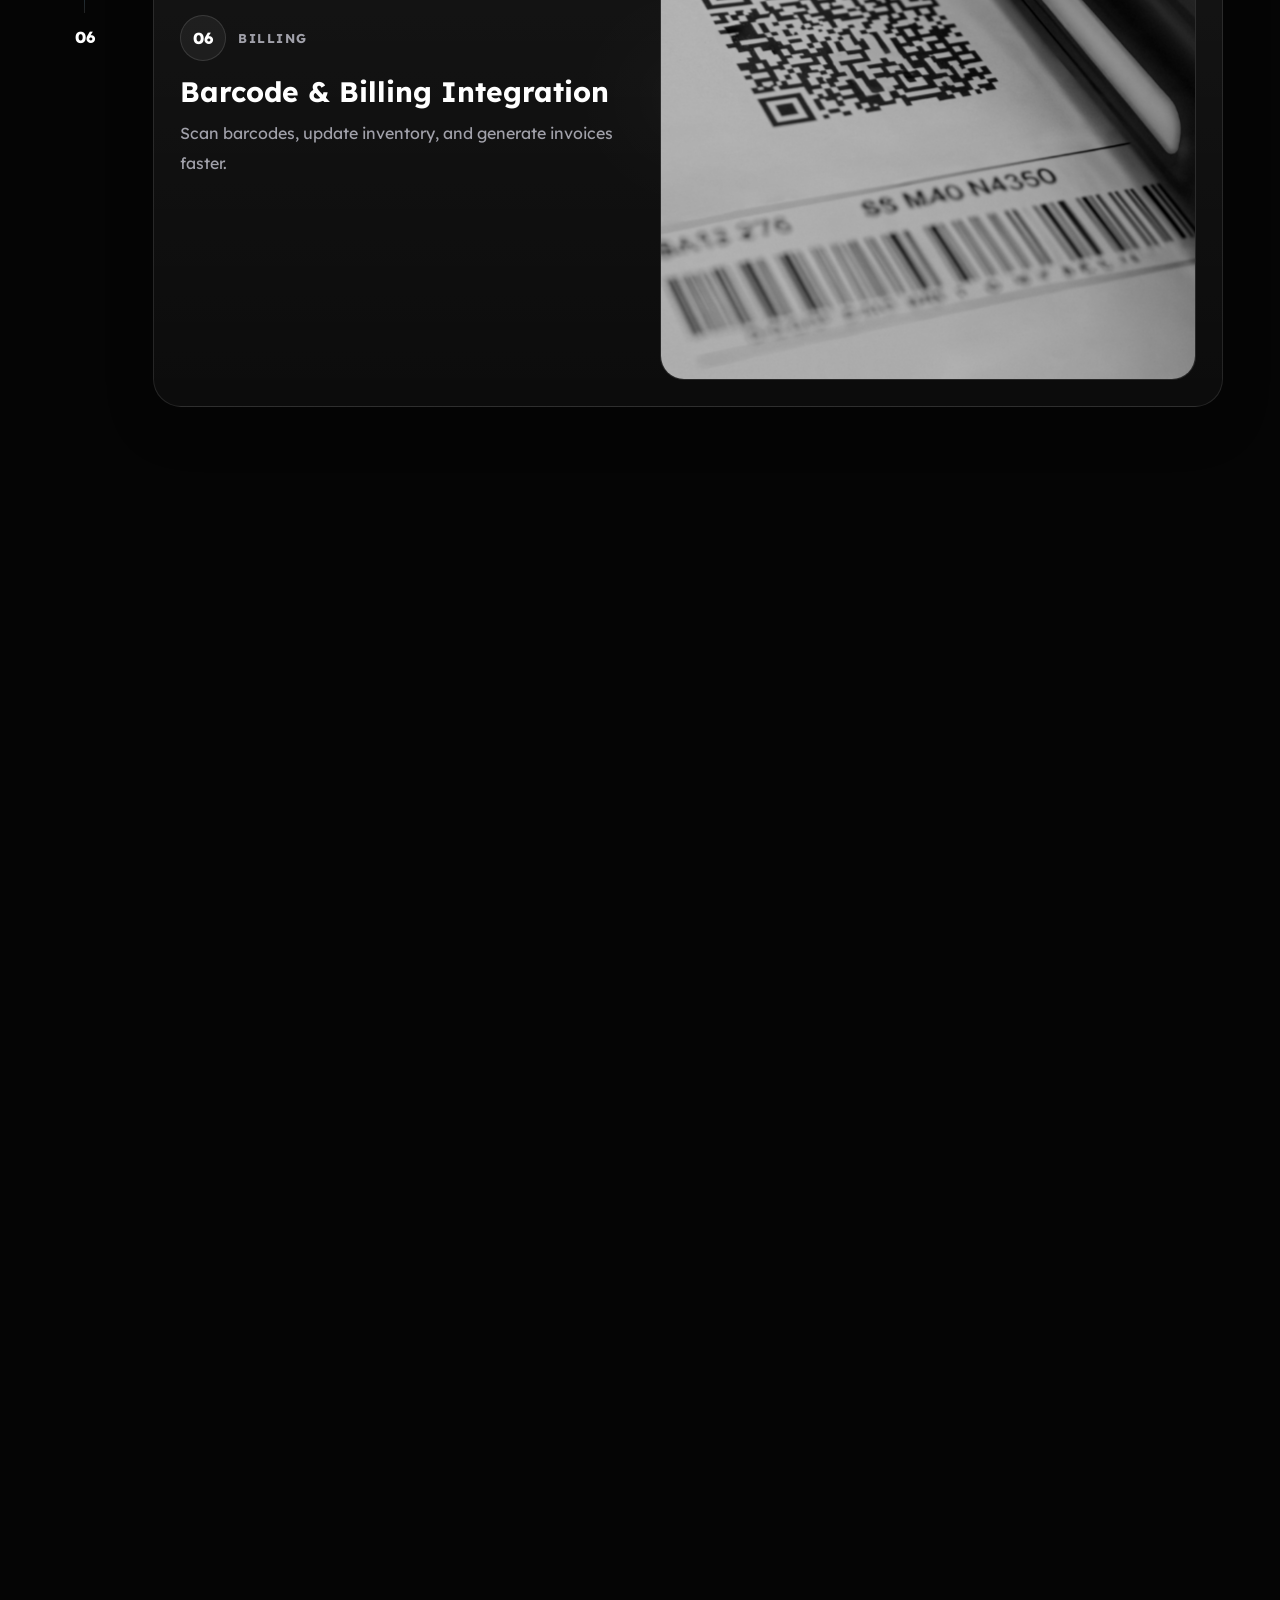
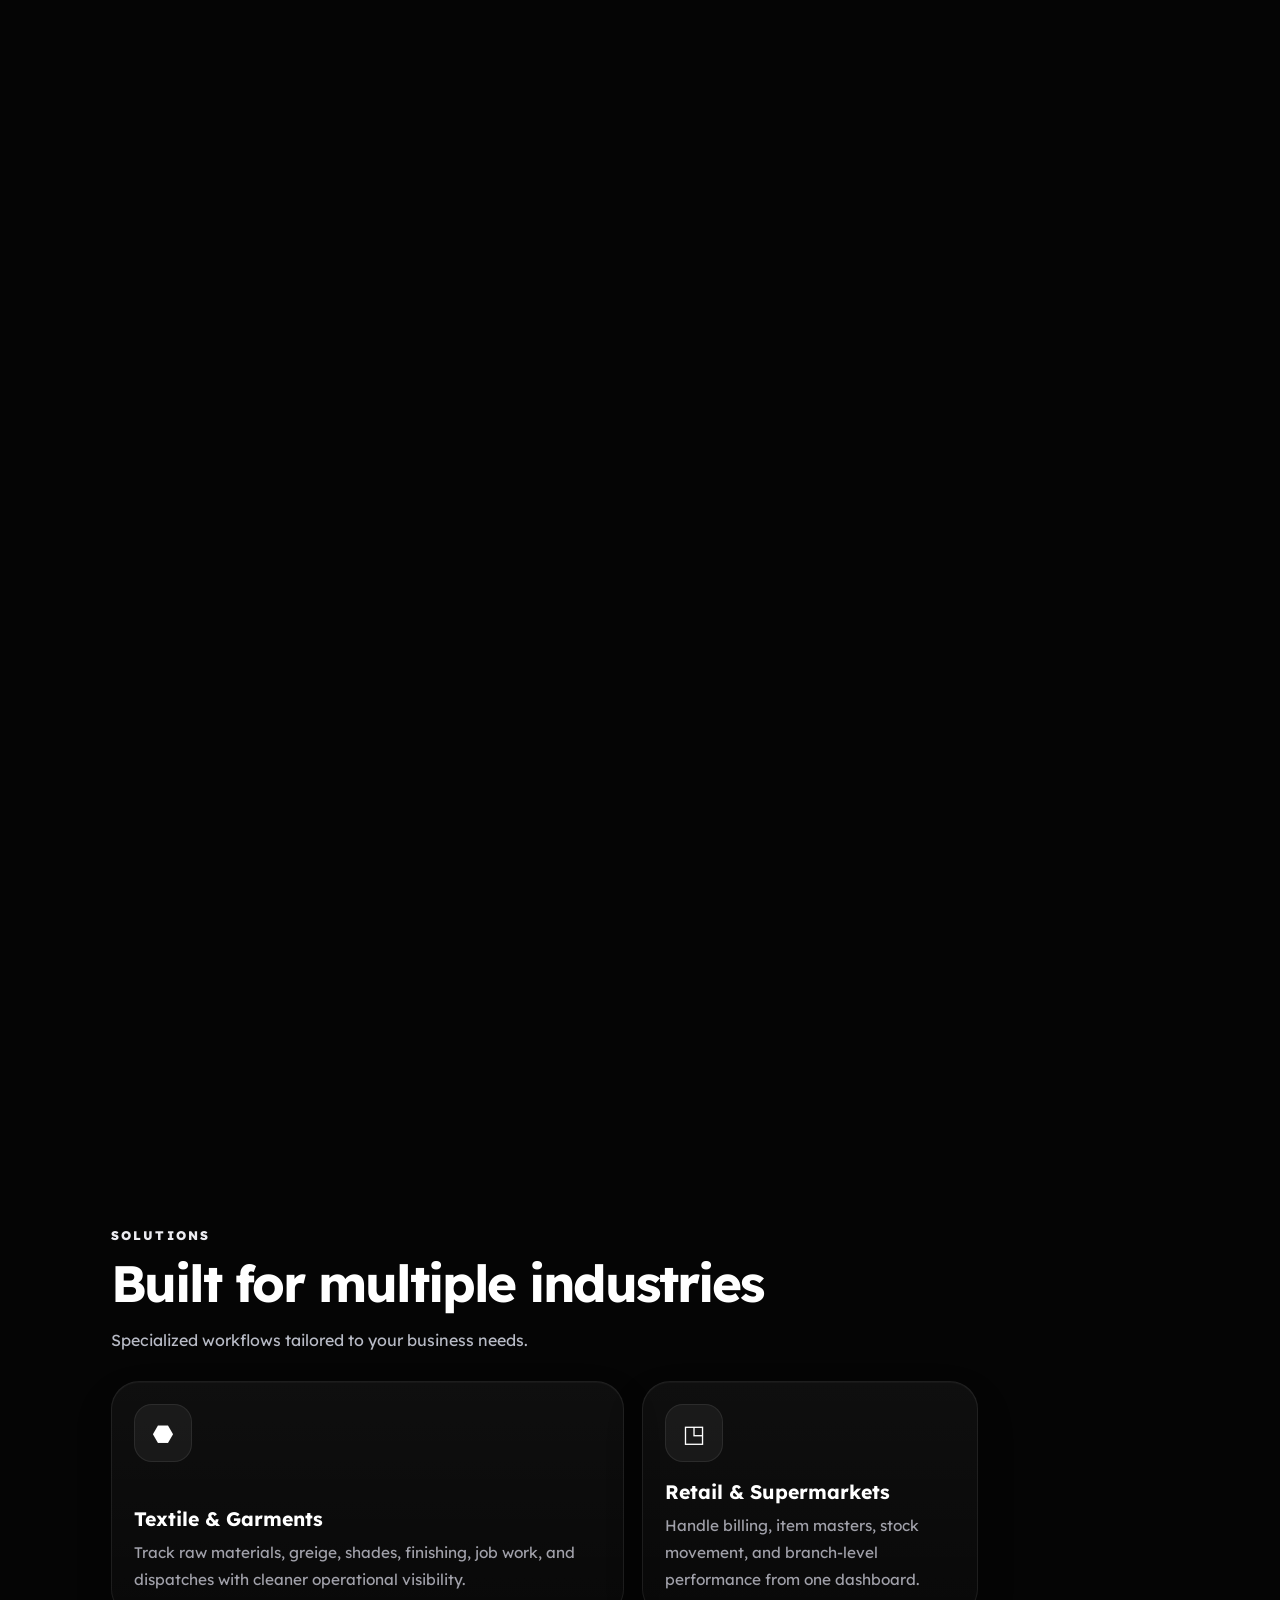
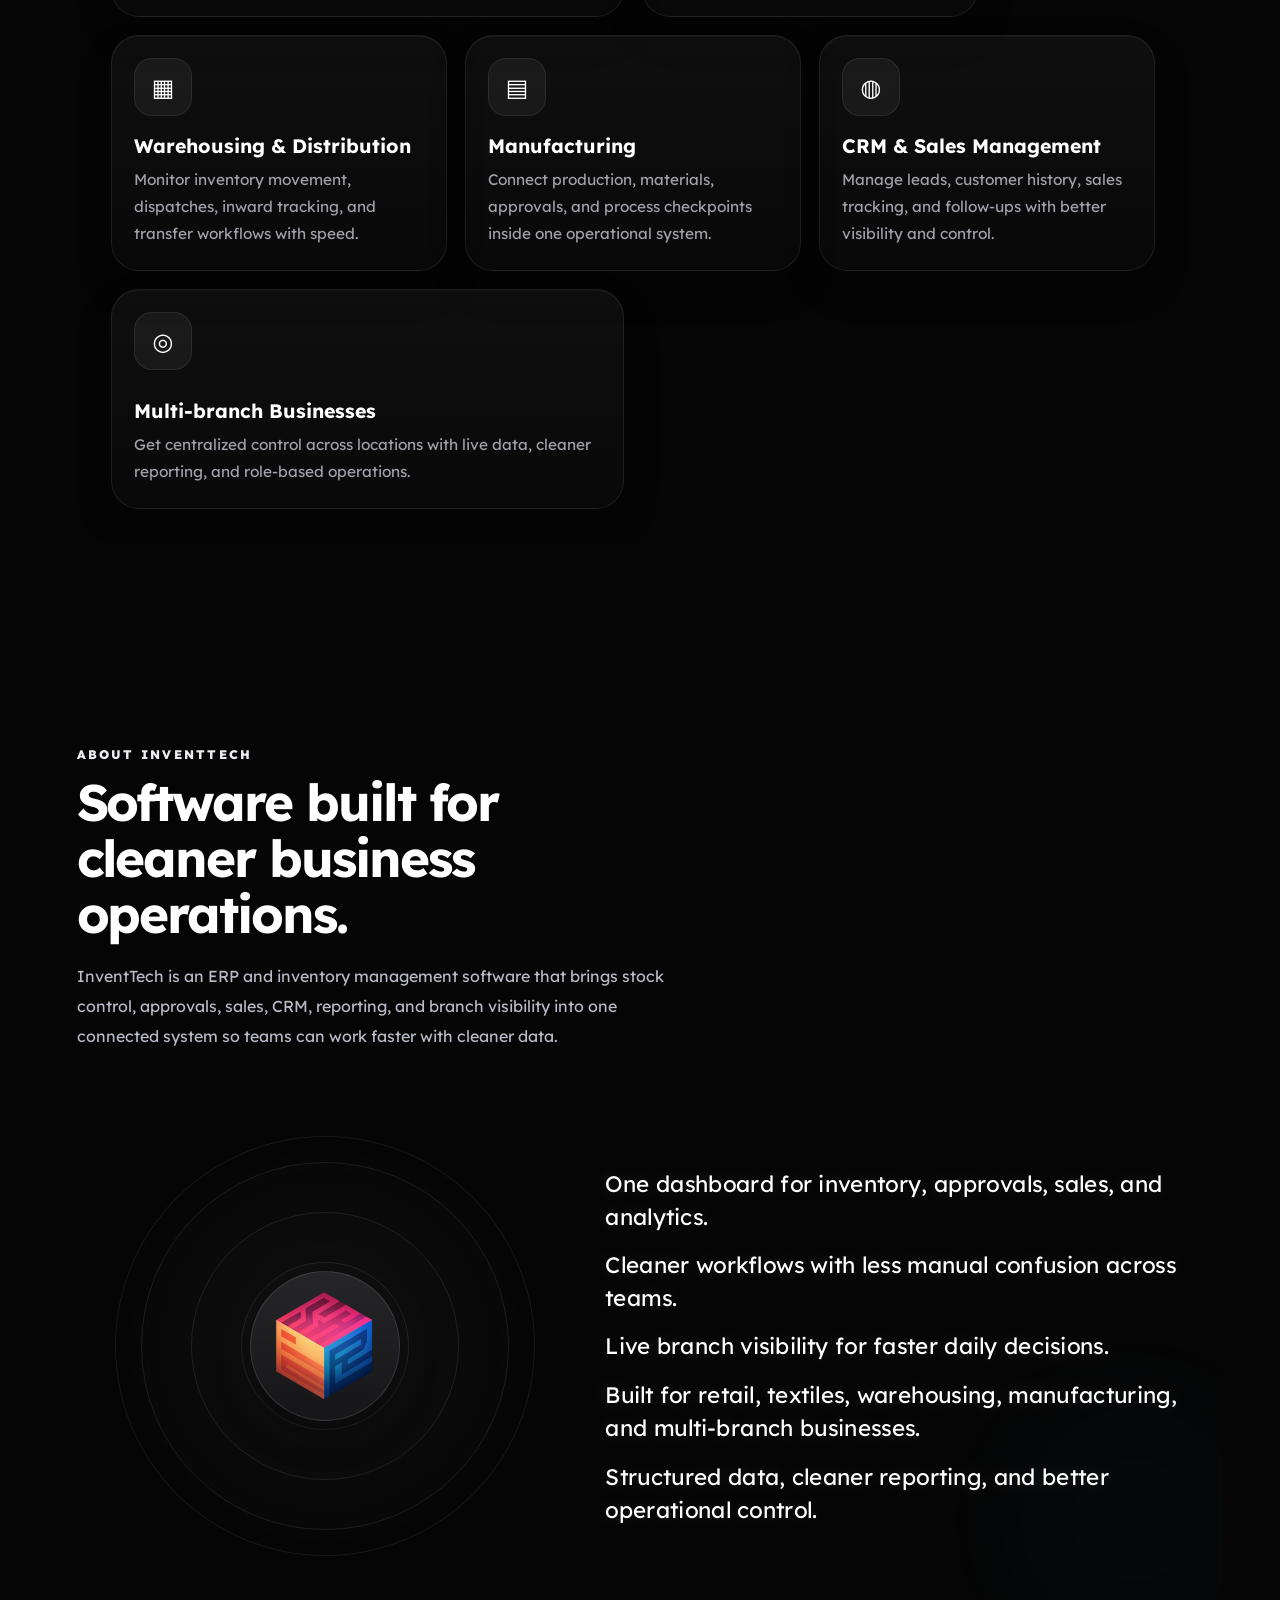
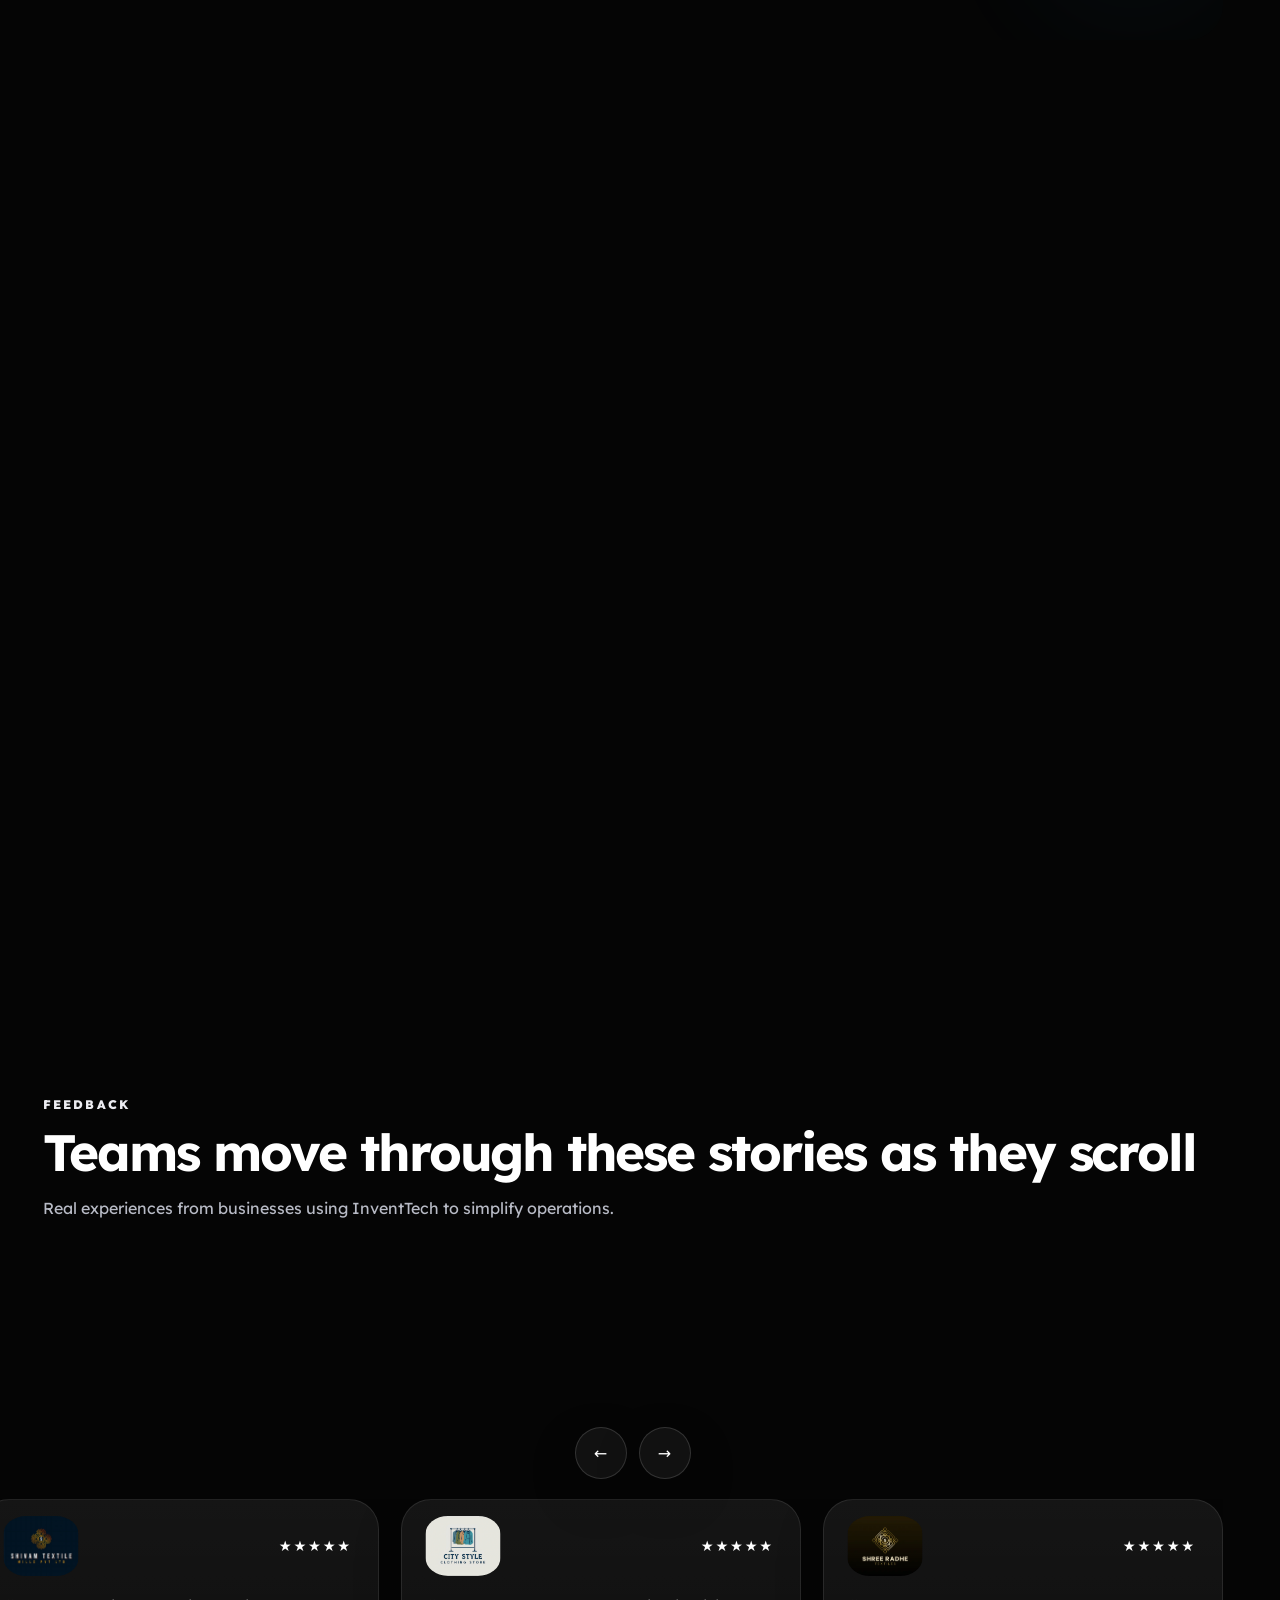
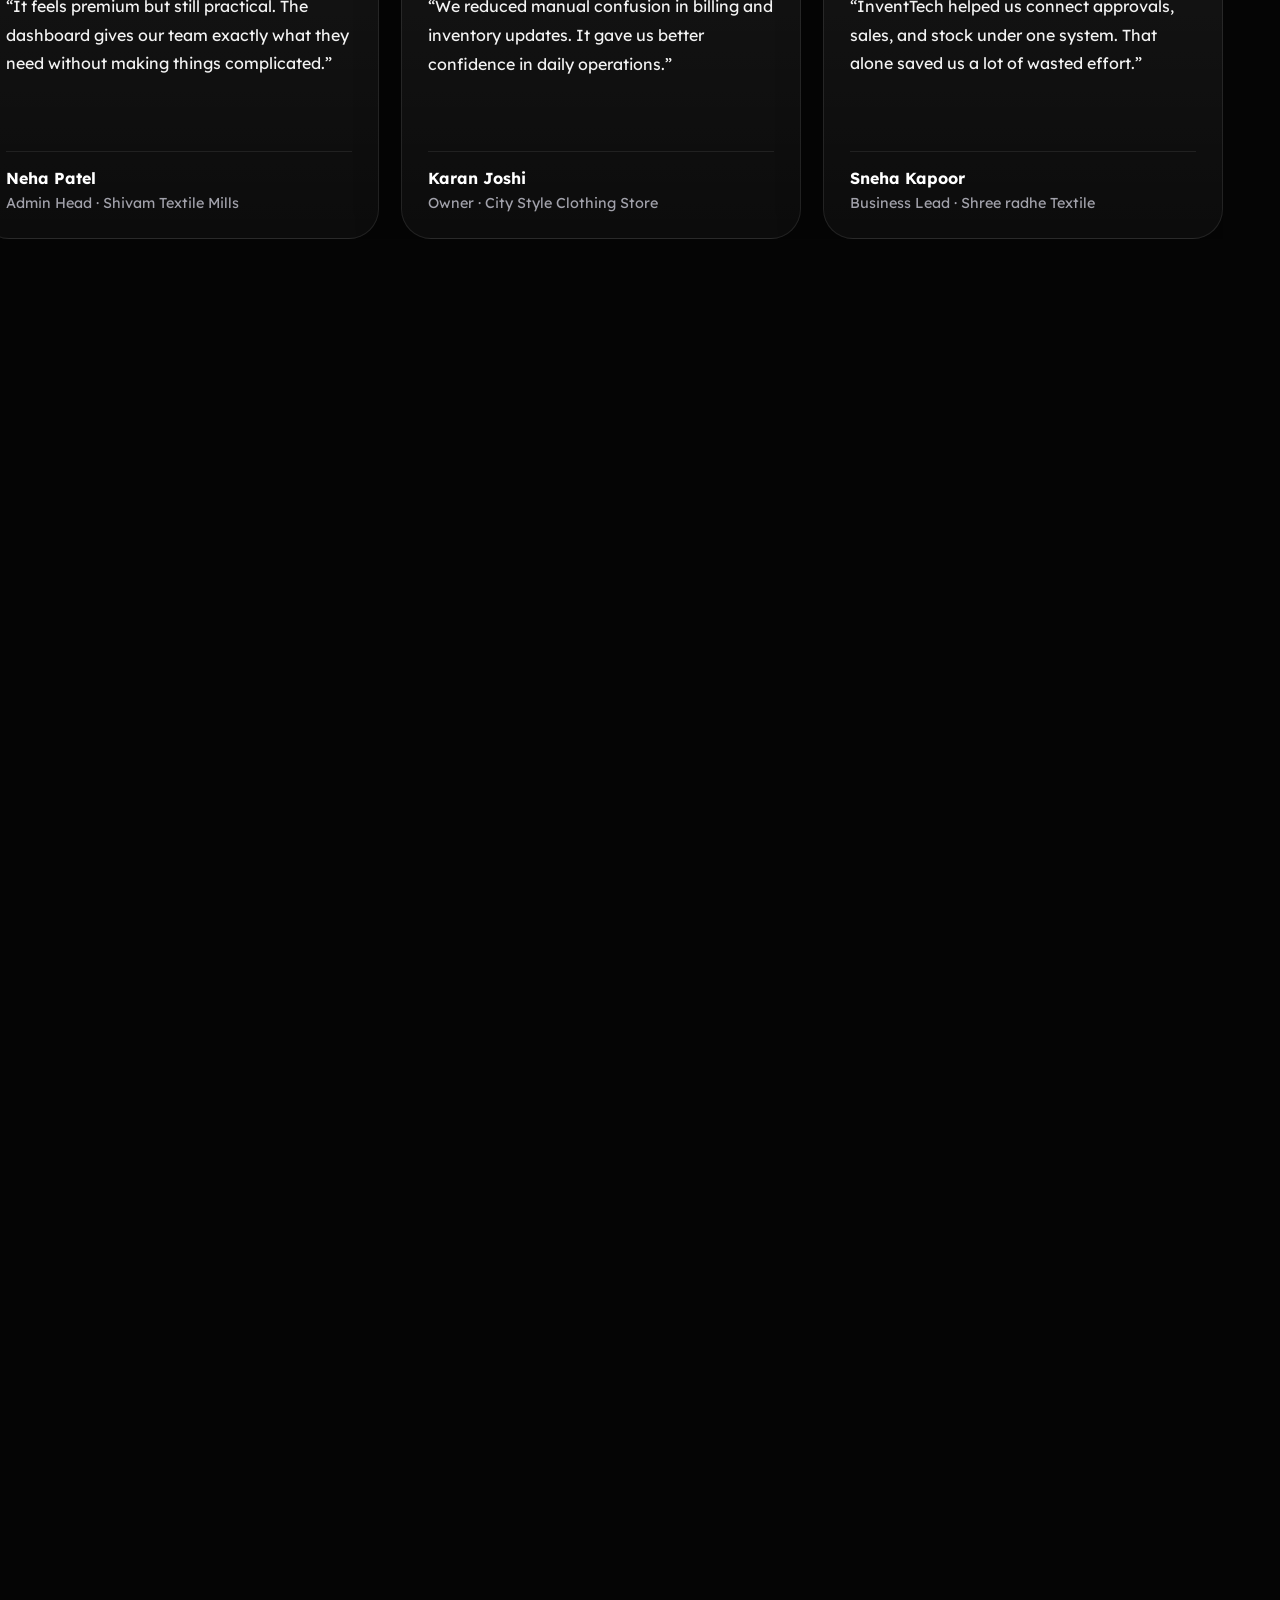
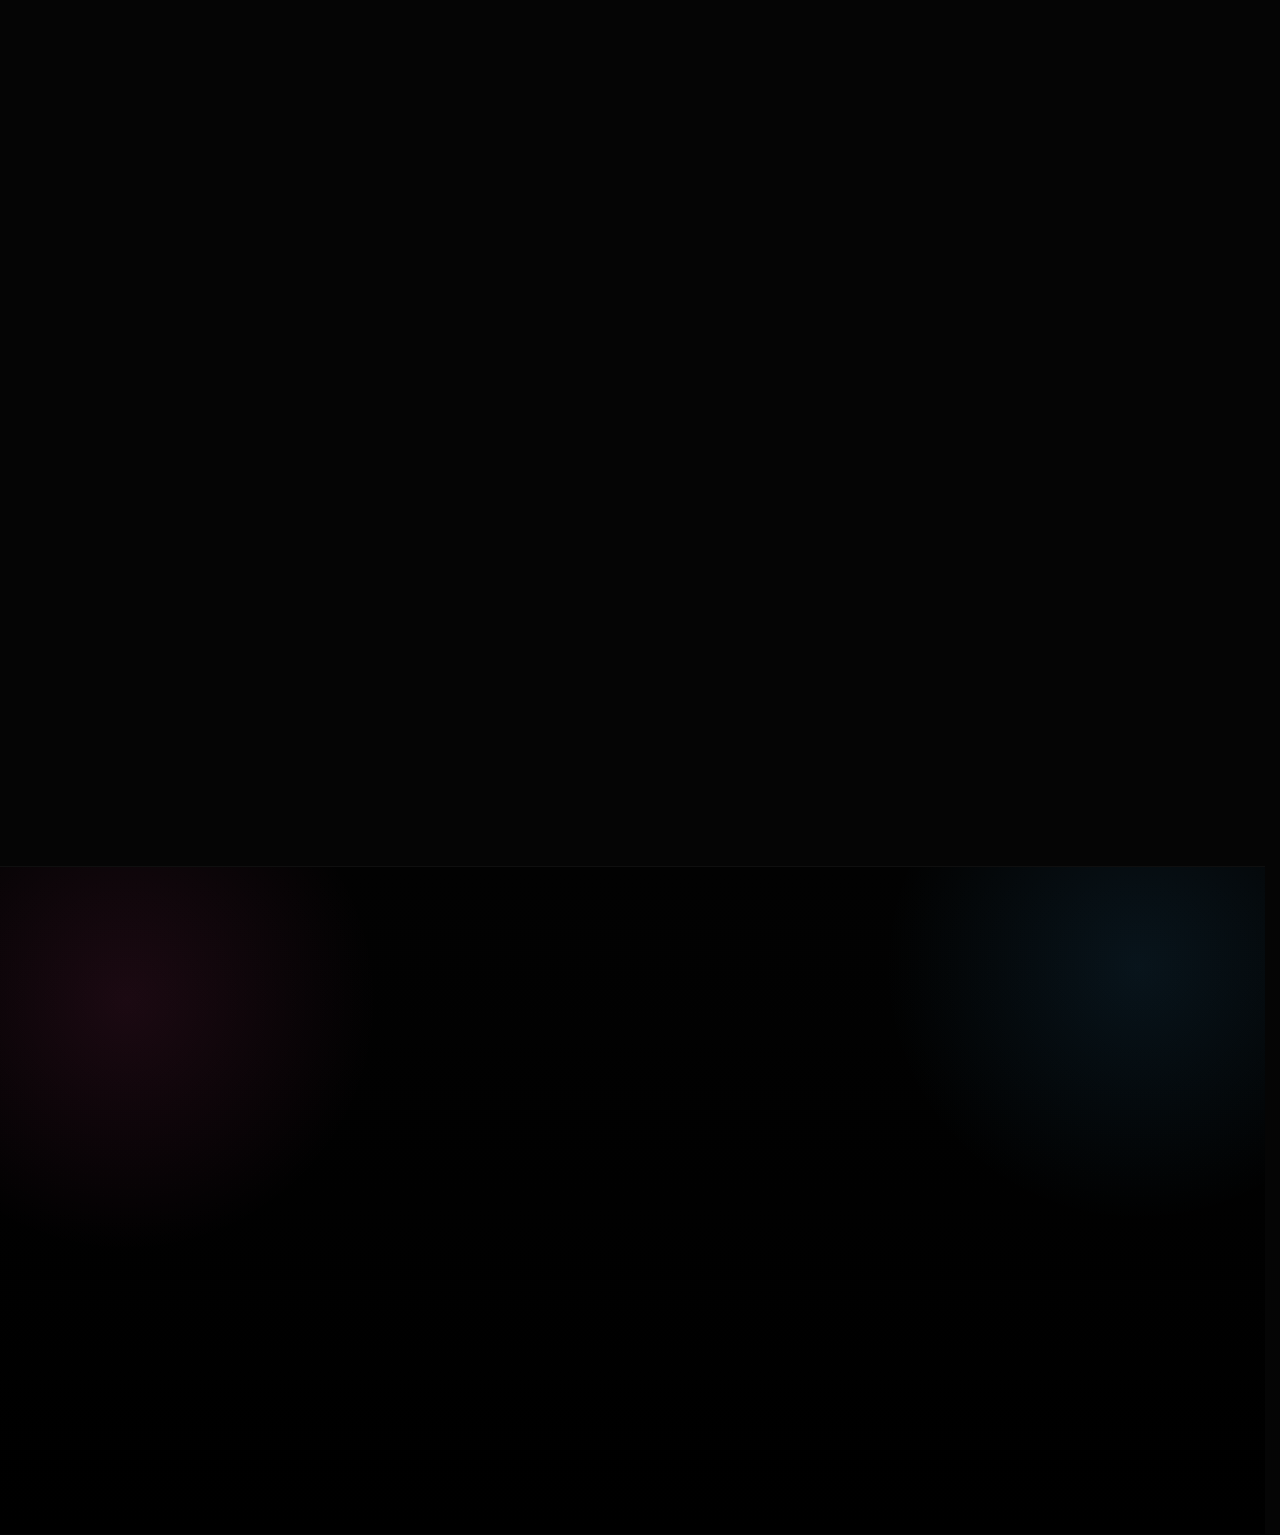
==== commit e390f4c3: "more optimized" ====
--- a/index.html
+++ b/index.html
@@ -1,39 +1,41 @@
 <!DOCTYPE html>
+
 <html lang="en">
 
 <head>
-  <meta charset="UTF-8" />
-  <meta name="viewport" content="width=device-width, initial-scale=1.0" />
-  <title>InventTech. — ERP & Inventory Management</title>
-  <meta name="description"
-    content="InventTech helps businesses manage inventory, sales, CRM, accounts, approvals, and analytics in one powerful platform." />
-
- <link rel="preconnect" href="https://fonts.googleapis.com" />
-<link rel="preconnect" href="https://fonts.gstatic.com" crossorigin />
-<link href="https://fonts.googleapis.com/css2?family=Faculty+Glyphic&family=Lexend:wght@100..900&display=swap"
-  rel="stylesheet" />
-
-  <link rel="stylesheet" href="style.css" />
-  <link rel="icon" type="image/png" href="favicon.ico.png">
+  <meta charset="utf-8" />
+  <meta content="width=device-width, initial-scale=1.0" name="viewport" />
+  <title>InventTech. — ERP &amp; Inventory Management</title>
+  <meta
+    content="InventTech helps businesses manage inventory, sales, CRM, accounts, approvals, and analytics in one powerful platform."
+    name="description" />
+  <link href="https://fonts.googleapis.com" rel="preconnect" />
+  <link crossorigin="" href="https://fonts.gstatic.com" rel="preconnect" />
+  <link
+    href="https://fonts.googleapis.com/css2?family=Faculty+Glyphic&amp;family=Lexend:wght@400;500;600;700;800;900&amp;display=swap"
+    rel="stylesheet" />
+  <link href="style.css" rel="stylesheet" />
+  <link href="favicon.ico.png" rel="icon" type="image/png" />
+  <link as="image" fetchpriority="high" href="logo.png" rel="preload" />
+  <link as="image" fetchpriority="high" href="photos/home.webp" rel="preload" />
 </head>
 
 <body class="preload">
-  <div class="intro-loader" id="introLoader" aria-hidden="true">
+  <div aria-hidden="true" class="intro-loader" id="introLoader">
     <div class="intro-loader__inner">
       <div class="intro-loader__glow"></div>
-      <span><img src="logo.png" class="logo-loader" alt=""></span>
+      <span><img alt="InventTech logo" class="logo-loader" decoding="async" fetchpriority="high" height="420"
+          loading="eager" src="logo.png" width="420" /></span>
       <div class="intro-loader__brand">
-        <span class="intro-loader__word intro-loader__slogan ">InventTech . &nbsp;</span>
+        <span class="intro-loader__word intro-loader__slogan">InventTech .  </span>
         <span class="intro-loader__word">Where Invention Meets Inventory</span>
       </div>
     </div>
   </div>
-
-  <div class="progress" aria-hidden="true">
+  <div aria-hidden="true" class="progress">
     <span class="progress__bar" id="progressBar"></span>
   </div>
-
-  <div class="bg" aria-hidden="true">
+  <div aria-hidden="true" class="bg">
     <span class="blob b1"></span>
     <span class="blob b2"></span>
     <span class="blob b3"></span>
@@ -42,25 +44,22 @@
     <div class="grid"></div>
     <div class="noise"></div>
   </div>
-
   <header class="header">
     <div class="container header__inner">
-      <a class="brand magnetic" href="#top" aria-label="InventTech Home">
-        <span><img class="logo-header" src="logo.png" alt="InventTech logo" width="38" height="38"></span>
+      <a aria-label="InventTech Home" class="brand magnetic" href="#top">
+        <span><img alt="InventTech logo" class="logo-header" decoding="async" fetchpriority="high" height="38"
+            loading="eager" src="logo.png" width="38" /></span>
         <span class="brand__text">InventTech<span class="dot">.</span></span>
       </a>
-
-      <nav class="nav" aria-label="Primary navigation">
+      <nav aria-label="Primary navigation" class="nav">
         <a class="btn btn--primary ripple nav__mobile-demo" href="#contact">
           <span class="btn__shine"></span>
           <span>Request Demo</span>
         </a>
-
-        <button class="nav__toggle" id="navToggle" aria-label="Open menu" aria-expanded="false" aria-controls="navPanel"
+        <button aria-controls="navPanel" aria-expanded="false" aria-label="Open menu" class="nav__toggle" id="navToggle"
           type="button">
           <span></span><span></span><span></span>
         </button>
-
         <div class="nav__panel" id="navPanel">
           <ul class="nav__links" role="list">
             <li><a class="nav__link is-active" href="#top">Home</a></li>
@@ -71,9 +70,7 @@
             <li><a class="nav__link" href="#faqs">FAQs</a></li>
             <li><a class="nav__link" href="#contact">Contact</a></li>
           </ul>
-
           <div class="nav__cta">
-
             <a class="btn btn--ghost ripple" href="#pricing">
               <span>Explore Plans</span>
             </a>
@@ -86,8 +83,7 @@
       </nav>
     </div>
   </header>
-
-  <main id="top" class="main">
+  <main class="main" id="top">
     <section class="hero container">
       <div class="hero__left">
         <div class="badge reveal" style="--d:0">
@@ -96,46 +92,39 @@
           <b><span class="count" data-count="500" data-suffix="+">0</span></b>
           businesses
         </div>
-
         <h1 class="hero__title reveal" style="--d:1">
           Your Inventory<br />
           <span class="grad">Our Management</span>
         </h1>
-
         <p class="hero__sub reveal" style="--d:2">
-          Manage Inventory, Sales, CRM, Accounts & Analytics in one powerful dashboard.
+          Manage Inventory, Sales, CRM, Accounts &amp; Analytics in one powerful dashboard.
           Streamline operations, reduce manual work, and grow faster with clean data,
           approvals, and real-time visibility.
         </p>
-
         <div class="hero__actions reveal" style="--d:3">
           <a class="btn btn--primary btn--lg magnetic ripple" href="#contact">
             <span class="btn__shine"></span>
             <span>Request Demo</span>
             <span class="btn__icon">→</span>
           </a>
-
           <a class="btn btn--soft btn--lg ripple" href="#pricing">
             <span>Explore Plans</span>
           </a>
         </div>
-
         <div class="mini-stats reveal" style="--d:4">
-          <div class="mini ">
+          <div class="mini">
             <div class="mini__icon">✓</div>
             <div class="mini__text">
               <div class="mini__v">14-day free trial</div>
             </div>
           </div>
-
-          <div class="mini ">
+          <div class="mini">
             <div class="mini__icon">✓</div>
             <div class="mini__text">
               <div class="mini__v">No credit card </div>
             </div>
           </div>
-
-          <div class="mini ">
+          <div class="mini">
             <div class="mini__icon">✓</div>
             <div class="mini__text">
               <div class="mini__v">Cancel anytime</div>
@@ -143,39 +132,35 @@
           </div>
         </div>
       </div>
-
       <div class="hero__right">
         <div class="device reveal tilt" style="--d:2">
-          <div class="device__shine" aria-hidden="true"></div>
-          <img class="device__img" src="/photos/home.webp" alt="Dashboard preview" loading="lazy" />
-        </div>
-      </div>
-    </section>
-
+          <div aria-hidden="true" class="device__shine"></div>
+          <img alt="Dashboard preview" class="device__img" decoding="async" fetchpriority="high" height="1067"
+            loading="eager" src="photos/home.webp" width="1600">
+          </img>
+        </div>
+      </div>
+    </section>
     <section class="strip" id="statsStrip">
       <div class="container strip__inner">
         <div class="strip__item strip__card">
           <div class="strip__k">500+</div>
           <div class="strip__v">Businesses trust us</div>
         </div>
-
         <div class="strip__item strip__card">
           <div class="strip__k">99.9%</div>
           <div class="strip__v">Uptime guaranteed</div>
         </div>
-
         <div class="strip__item strip__card">
           <div class="strip__k">24/7</div>
           <div class="strip__v">Real-time analytics</div>
         </div>
-
         <div class="strip__item strip__card">
           <div class="strip__k">50+</div>
           <div class="strip__v">Countries worldwide</div>
         </div>
       </div>
     </section>
-
     <section class="feature-showcase" id="features">
       <div class="container">
         <div class="feature-showcase__intro">
@@ -184,7 +169,6 @@
           <p class="sub">Designed to reduce follow-ups, manual work, and data mess.</p>
         </div>
       </div>
-
       <div class="feature-showcase__scroll" id="featureScrollArea">
         <div class="feature-showcase__pin">
           <div class="container">
@@ -196,30 +180,28 @@
                   <span>06</span>
                 </div>
               </aside>
-
               <div class="feature-panel spotlight" id="featurePanel">
                 <div class="feature-panel__copy">
                   <div class="feature-panel__meta">
                     <span class="feature-panel__num" id="featureNum">01</span>
                     <span class="feature-panel__label" id="featureLabel">Inventory</span>
                   </div>
-
                   <h3 id="featureTitle">Smart Inventory Tracking</h3>
                   <p id="featureDesc">
                     Track stock levels in real time across locations with alerts,
                     reorder points, and movement visibility.
                   </p>
                 </div>
-
                 <div class="feature-panel__media">
                   <span class="feature-panel__glitch"></span>
-                  <img id="featureImage" src="/photos/inventory.webp" alt="Inventory preview" />
-                </div>
-              </div>
-            </div>
-          </div>
-        </div>
-
+                  <img alt="Inventory preview" decoding="async" height="1064" id="featureImage" loading="lazy"
+                    src="photos/inventory.webp" width="1600">
+                  </img>
+                </div>
+              </div>
+            </div>
+          </div>
+        </div>
         <div class="feature-step" data-step="0"></div>
         <div class="feature-step" data-step="1"></div>
         <div class="feature-step" data-step="2"></div>
@@ -228,9 +210,8 @@
         <div class="feature-step" data-step="5"></div>
       </div>
     </section>
-
     <section class="section container" id="industries">
-      <div class="industries-showcase ">
+      <div class="industries-showcase">
         <div class="industries-showcase__inner">
           <div class="industries-showcase__top">
             <div>
@@ -239,35 +220,31 @@
               <p class="sub">Specialized workflows tailored to your business needs.</p>
             </div>
           </div>
-
           <div class="industries-layout" id="industriesFall">
             <article class="industry-card industry-card--wide industry-fall">
               <div class="industry-card__icon">⬣</div>
               <div class="industry-card__content">
-                <h3>Textile & Garments</h3>
+                <h3>Textile &amp; Garments</h3>
                 <p>
                   Track raw materials, greige, shades, finishing, job work, and dispatches with cleaner operational
                   visibility.
                 </p>
               </div>
             </article>
-
             <article class="industry-card industry-fall">
               <div class="industry-card__icon">◳</div>
               <div class="industry-card__content">
-                <h3>Retail & Supermarkets</h3>
+                <h3>Retail &amp; Supermarkets</h3>
                 <p>Handle billing, item masters, stock movement, and branch-level performance from one dashboard.</p>
               </div>
             </article>
-
             <article class="industry-card industry-fall">
               <div class="industry-card__icon">▦</div>
               <div class="industry-card__content">
-                <h3>Warehousing & Distribution</h3>
+                <h3>Warehousing &amp; Distribution</h3>
                 <p>Monitor inventory movement, dispatches, inward tracking, and transfer workflows with speed.</p>
               </div>
             </article>
-
             <article class="industry-card industry-fall">
               <div class="industry-card__icon">▤</div>
               <div class="industry-card__content">
@@ -275,16 +252,14 @@
                 <p>Connect production, materials, approvals, and process checkpoints inside one operational system.</p>
               </div>
             </article>
-
             <article class="industry-card industry-fall">
               <div class="industry-card__icon">◍</div>
               <div class="industry-card__content">
-                <h3>CRM & Sales Management</h3>
+                <h3>CRM &amp; Sales Management</h3>
                 <p>Manage leads, customer history, sales tracking, and follow-ups with better visibility and control.
                 </p>
               </div>
             </article>
-
             <article class="industry-card industry-card--wide industry-fall">
               <div class="industry-card__icon">◎</div>
               <div class="industry-card__content">
@@ -297,15 +272,13 @@
         </div>
       </div>
     </section>
-
     <section class="section container" id="about">
       <div class="about-character">
-        <div class="about-character__bg" aria-hidden="true">
+        <div aria-hidden="true" class="about-character__bg">
           <span class="about-character__orb about-character__orb--1"></span>
           <span class="about-character__orb about-character__orb--2"></span>
           <span class="about-character__grid"></span>
         </div>
-
         <div class="about-character__head reveal" style="--d:0">
           <p class="kicker">About InventTech</p>
           <h2>Software built for cleaner business operations.</h2>
@@ -315,18 +288,16 @@
             so teams can work faster with cleaner data.
           </p>
         </div>
-
         <div class="about-character__stage" id="aboutStage">
           <div class="about-character__logoBox spotlight" id="aboutLogoBox">
             <div class="about-character__ring about-character__ring--1"></div>
             <div class="about-character__ring about-character__ring--2"></div>
             <div class="about-character__ring about-character__ring--3"></div>
-
             <div class="about-character__logoCore">
-              <span class="about-logo"><img src="logo.png" alt="InventTech logo"></span>
-            </div>
-          </div>
-
+              <span class="about-logo"><img alt="InventTech logo" decoding="async" height="420" loading="lazy"
+                  src="logo.png" width="420" /></span>
+            </div>
+          </div>
           <div class="about-character__lines" id="aboutLines">
             <p class="about-character__line" data-text="One dashboard for inventory, approvals, sales, and analytics.">
             </p>
@@ -340,7 +311,6 @@
         </div>
       </div>
     </section>
-
     <section class="section pricing-clean" id="pricing">
       <div class="container">
         <div class="pricing-clean__intro reveal" style="--d:0">
@@ -351,7 +321,6 @@
             reporting, and operational visibility.
           </p>
         </div>
-
         <div class="pricing-clean__grid pricing-clean__grid--stagger">
           <article class="pricing-clean__card pricing-reveal">
             <div class="pricing-clean__glow"></div>
@@ -362,25 +331,21 @@
               </div>
               <span class="pricing-clean__badge">Basic</span>
             </div>
-
             <p class="pricing-clean__desc">
               A clean foundation for businesses that want inventory clarity, better workflow structure, and less
               operational mess.
             </p>
-
             <ul class="pricing-clean__list">
               <li>Core inventory and stock setup</li>
               <li>Clean dashboard with essential visibility</li>
               <li>Basic masters and movement tracking</li>
               <li>Simple team adoption and rollout</li>
             </ul>
-
             <a class="btn btn--primary ripple pricing-clean__btn" href="#contact">
               <span class="btn__shine"></span>
               <span>Book Demo</span>
             </a>
           </article>
-
           <article class="pricing-clean__card pricing-clean__card--featured pricing-reveal">
             <div class="pricing-clean__glow"></div>
             <div class="pricing-clean__head">
@@ -390,25 +355,21 @@
               </div>
               <span class="pricing-clean__badge pricing-clean__badge--hot">Popular</span>
             </div>
-
             <p class="pricing-clean__desc">
               Built for teams that need cleaner approvals, deeper reporting, role control, and stronger branch-level
               visibility.
             </p>
-
             <ul class="pricing-clean__list">
               <li>Approvals and workflow control</li>
               <li>Advanced analytics and live reporting</li>
               <li>Role-based access and branch visibility</li>
               <li>Faster coordination across operations</li>
             </ul>
-
             <a class="btn btn--primary ripple pricing-clean__btn" href="#contact">
               <span class="btn__shine"></span>
               <span>Talk to Sales</span>
             </a>
           </article>
-
           <article class="pricing-clean__card pricing-reveal">
             <div class="pricing-clean__glow"></div>
             <div class="pricing-clean__head">
@@ -418,19 +379,16 @@
               </div>
               <span class="pricing-clean__badge pricing-clean__badge--custom">Custom</span>
             </div>
-
             <p class="pricing-clean__desc">
               Designed for businesses that need tailored modules, deeper process control, and a setup aligned to how
               they actually operate.
             </p>
-
             <ul class="pricing-clean__list">
               <li>Custom modules and business logic</li>
               <li>Tailored workflows and approval layers</li>
               <li>Advanced rollout and guided onboarding</li>
               <li>Long-term scaling support</li>
             </ul>
-
             <a class="btn btn--outlineGrad ripple pricing-clean__btn" href="#contact">
               <span>Request Plan</span>
             </a>
@@ -438,7 +396,6 @@
         </div>
       </div>
     </section>
-
     <section class="feedback-scroll" id="feedback">
       <div class="container">
         <div class="section__head reveal feedback-head" style="--d:0">
@@ -451,129 +408,113 @@
           </div>
         </div>
       </div>
-
       <div class="feedback-scroll__area" id="feedbackScrollArea">
         <div class="feedback-scroll__pin">
           <div class="container feedback-scroll__container">
-            <div class="feedback-nav feedback-nav--floating" aria-label="Testimonials navigation">
-              <button class="feedback-nav__btn" id="feedbackPrev" type="button" aria-label="Previous testimonial">
+            <div aria-label="Testimonials navigation" class="feedback-nav feedback-nav--floating">
+              <button aria-label="Previous testimonial" class="feedback-nav__btn" id="feedbackPrev" type="button">
                 ←
               </button>
-              <button class="feedback-nav__btn" id="feedbackNext" type="button" aria-label="Next testimonial">
+              <button aria-label="Next testimonial" class="feedback-nav__btn" id="feedbackNext" type="button">
                 →
               </button>
             </div>
-
             <div class="feedback-track" id="feedbackTrack">
-
               <article class="feedback-card">
                 <div class="feedback-card__top">
-                  <img src="/client/c1.webp" class="feedback-card__logo" alt="Client logo"  height="48" loading="lazy">
+                  <img alt="Client logo" class="feedback-card__logo" decoding="async" height="48" width="50" loading="lazy"
+                    src="client/c1.webp"  />
                   <div class="feedback-card__stars">★★★★★</div>
                 </div>
-
                 <p class="feedback-card__text">
                   “Our stock records became much cleaner within days. Earlier we were always matching sheets manually.
                   Now everything feels controlled.”
                 </p>
-
                 <div class="feedback-card__user">
                   <strong>Rahul Mehta</strong>
                   <span>Operations Manager · National Cargo Movers</span>
                 </div>
               </article>
-
               <article class="feedback-card">
                 <div class="feedback-card__top">
-                  <img src="/client/c2.webp" class="feedback-card__logo" alt="Client logo" height="48" loading="lazy">
+                  <img alt="Client logo" class="feedback-card__logo" decoding="async" height="48" width="50" loading="lazy"
+                    src="client/c2.webp"  />
                   <div class="feedback-card__stars">★★★★★</div>
                 </div>
-
                 <p class="feedback-card__text">
                   “The approval workflow removed a lot of back-and-forth. Our purchase process is now faster and much
                   easier to monitor.”
                 </p>
-
                 <div class="feedback-card__user">
                   <strong>Priya Shah</strong>
                   <span>Director · Balaji Cloth House</span>
                 </div>
               </article>
-
               <article class="feedback-card">
                 <div class="feedback-card__top">
-                  <img src="/client/c3.webp" class="feedback-card__logo" alt="Client logo" height="48" loading="lazy">
+                  <img alt="Client logo" class="feedback-card__logo" decoding="async" height="48" width="50" loading="lazy"
+                    src="client/c3.webp"  />
                   <div class="feedback-card__stars">★★★★★</div>
                 </div>
-
                 <p class="feedback-card__text">
                   “What we liked most was visibility. Branch data, stock movement, and reporting all became easier to
                   understand.”
                 </p>
-
                 <div class="feedback-card__user">
                   <strong>Aman Verma</strong>
                   <span>Founder · Shree Ganesh Transport</span>
                 </div>
               </article>
-
               <article class="feedback-card">
                 <div class="feedback-card__top">
-                  <img src="/client/c4.webp" class="feedback-card__logo" alt="Client logo" height="48" loading="lazy">
+                  <img alt="Client logo" class="feedback-card__logo" decoding="async" height="48" width="50" loading="lazy"
+                    src="client/c4.webp" />
                   <div class="feedback-card__stars">★★★★★</div>
                 </div>
-
                 <p class="feedback-card__text">
                   “It feels premium but still practical. The dashboard gives our team exactly what they need without
                   making things complicated.”
                 </p>
-
                 <div class="feedback-card__user">
                   <strong>Neha Patel</strong>
                   <span>Admin Head · Shivam Textile Mills</span>
                 </div>
               </article>
-
               <article class="feedback-card">
                 <div class="feedback-card__top">
-                  <img src="/client/c5.webp" class="feedback-card__logo" alt="Client logo" height="48" loading="lazy">
+                  <img alt="Client logo" class="feedback-card__logo" decoding="async" height="48" width="50" loading="lazy"
+                    src="client/c5.webp" />
                   <div class="feedback-card__stars">★★★★★</div>
                 </div>
-
                 <p class="feedback-card__text">
                   “We reduced manual confusion in billing and inventory updates. It gave us better confidence in daily
                   operations.”
                 </p>
-
                 <div class="feedback-card__user">
                   <strong>Karan Joshi</strong>
                   <span>Owner · City Style Clothing Store</span>
                 </div>
               </article>
-
               <article class="feedback-card">
                 <div class="feedback-card__top">
-                  <img src="/client/c6.webp" class="feedback-card__logo" alt="Client logo" height="48" loading="lazy">
+                  <img alt="Client logo" class="feedback-card__logo" decoding="async" height="48" width="50" loading="lazy"
+                    src="client/c6.webp"  />
                   <div class="feedback-card__stars">★★★★★</div>
                 </div>
-
                 <p class="feedback-card__text">
                   “InventTech helped us connect approvals, sales, and stock under one system. That alone saved us a lot
                   of wasted effort.”
                 </p>
-
                 <div class="feedback-card__user">
                   <strong>Sneha Kapoor</strong>
                   <span>Business Lead · Shree radhe Textile</span>
                 </div>
               </article>
-
-            </div>
-          </div>
-        </div>
-      </div>
-    </section>
-
+            </div>
+          </div>
+        </div>
+      </div>
+    </section>
     <section class="section container" id="faqs">
       <div class="faq-section">
         <div class="section__head reveal" style="--d:0">
@@ -581,10 +522,9 @@
           <h2>Questions businesses usually ask</h2>
           <p class="sub">Everything you need to know before getting started with InventTech.</p>
         </div>
-
         <div class="faq-list" id="faqList">
           <article class="faq-item reveal" style="--d:0">
-            <button class="faq-q" type="button" aria-expanded="false">
+            <button aria-expanded="false" class="faq-q" type="button">
               <span>What kind of businesses is InventTech built for?</span>
               <span class="faq-icon">+</span>
             </button>
@@ -595,9 +535,8 @@
               </p>
             </div>
           </article>
-
           <article class="faq-item reveal" style="--d:1">
-            <button class="faq-q" type="button" aria-expanded="false">
+            <button aria-expanded="false" class="faq-q" type="button">
               <span>Can I manage multiple branches or warehouses?</span>
               <span class="faq-icon">+</span>
             </button>
@@ -608,9 +547,8 @@
               </p>
             </div>
           </article>
-
           <article class="faq-item reveal" style="--d:2">
-            <button class="faq-q" type="button" aria-expanded="false">
+            <button aria-expanded="false" class="faq-q" type="button">
               <span>Does InventTech support approvals and purchase workflows?</span>
               <span class="faq-icon">+</span>
             </button>
@@ -621,9 +559,8 @@
               </p>
             </div>
           </article>
-
           <article class="faq-item reveal" style="--d:3">
-            <button class="faq-q" type="button" aria-expanded="false">
+            <button aria-expanded="false" class="faq-q" type="button">
               <span>Is there a free trial?</span>
               <span class="faq-icon">+</span>
             </button>
@@ -634,9 +571,8 @@
               </p>
             </div>
           </article>
-
           <article class="faq-item reveal" style="--d:4">
-            <button class="faq-q" type="button" aria-expanded="false">
+            <button aria-expanded="false" class="faq-q" type="button">
               <span>Can the platform be customized for my workflow?</span>
               <span class="faq-icon">+</span>
             </button>
@@ -650,8 +586,7 @@
         </div>
       </div>
     </section>
-
-    <section class="cta" id="cta" aria-label="Call to action">
+    <section aria-label="Call to action" class="cta" id="cta">
       <div class="container cta__inner">
         <div class="cta__card reveal spotlight" style="--d:0">
           <div class="cta__badge">
@@ -660,22 +595,18 @@
             <span class="sw sw--orange"></span>
             <span class="cta__badgeText">Powered by InventTech</span>
           </div>
-
           <h2>Ready to transform your business?</h2>
           <p>Join 500+ businesses streamlining operations with InventTech.</p>
-
           <div class="cta__actions">
             <a class="btn btn--primary btn--lg magnetic ripple" href="#contact">
               <span class="btn__shine"></span>
               <span>Schedule a Demo</span>
               <span class="btn__icon">→</span>
             </a>
-
             <a class="btn btn--outlineGrad btn--lg ripple" href="#pricing">
               <span>View Plans</span>
             </a>
           </div>
-
           <div class="cta__meta">
             <span>✓ Setup in minutes</span>
             <span>✓ Enterprise security</span>
@@ -684,86 +615,72 @@
         </div>
       </div>
     </section>
-
     <section class="section container" id="contact">
       <div class="contact reveal spotlight" style="--d:0">
         <div class="contact__left">
           <p class="kicker">Contact</p>
           <h2>See InventTech in action</h2>
           <p class="sub">Tell us your workflow — we’ll tailor the demo to your business.</p>
-
           <div class="contact__points">
-            <div class="point"><span class="p"></span> Faster approvals & purchase tracking</div>
-            <div class="point"><span class="p"></span> Clean masters & shade/material control</div>
+            <div class="point"><span class="p"></span> Faster approvals &amp; purchase tracking</div>
+            <div class="point"><span class="p"></span> Clean masters &amp; shade/material control</div>
             <div class="point"><span class="p"></span> One dashboard for visibility</div>
           </div>
         </div>
-
-        <form class="form" id="contactForm" method="POST"
+        <form
           action="https://script.google.com/macros/s/AKfycbxYS3xcGPdi1spj-niBzF9z4s0mZ5GdnhuZikQyIIcuK-Q1tYqLF8KOabkIiByArsty/exec"
-          target="hidden_iframe">
+          class="form" id="contactForm" method="POST" target="hidden_iframe">
           <label>
             <span>Name <span class="required">*</span></span>
-            <input type="text" name="name" placeholder="Your name" required />
+            <input name="name" placeholder="Your name" required="" type="text" />
           </label>
-
           <label>
             <span>Email <span class="required">*</span></span>
-            <input id="contactEmail" type="email" name="email" placeholder="you@company.com" required inputmode="email"
-              autocomplete="email" />
+            <input autocomplete="email" id="contactEmail" inputmode="email" name="email" placeholder="you@company.com"
+              required="" type="email" />
           </label>
-
           <label>
             <span>Company</span>
-            <input type="text" name="company" placeholder="Company name" />
+            <input name="company" placeholder="Company name" type="text" />
           </label>
-
           <label>
             <span>Message</span>
-            <textarea name="message" rows="4" placeholder="Tell us about your business"></textarea>
+            <textarea name="message" placeholder="Tell us about your business" rows="4"></textarea>
           </label>
-
           <button class="btn btn--primary ripple" type="submit">
             <span class="btn__shine"></span>
             <span>Request Demo</span>
           </button>
-
           <p class="tiny">By submitting, you agree to be contacted about InventTech.</p>
-          <p class="form__msg" id="formMsg" aria-live="polite"></p>
+          <p aria-live="polite" class="form__msg" id="formMsg"></p>
         </form>
-
-        <div id="popup" class="popup">✔ Request sent!</div>
-
+        <div class="popup" id="popup">✔ Request sent!</div>
         <iframe name="hidden_iframe" style="display:none;"></iframe>
-
         <audio id="tingSound">
-          <source src="https://cdn.pixabay.com/audio/2022/03/15/audio_2b7b0c8f1b.mp3">
+          <source src="https://cdn.pixabay.com/audio/2022/03/15/audio_2b7b0c8f1b.mp3" />
         </audio>
       </div>
     </section>
-
     <footer class="footer footer-contrast spotlight">
       <div class="container footer-contrast__wrap">
-        <div class="footer-contrast__shell ">
-          <div class="footer-contrast__bg" aria-hidden="true">
+        <div class="footer-contrast__shell">
+          <div aria-hidden="true" class="footer-contrast__bg">
             <span class="footer-contrast__noise"></span>
             <span class="footer-contrast__glow footer-contrast__glow--1"></span>
             <span class="footer-contrast__glow footer-contrast__glow--2"></span>
           </div>
-
           <div class="footer-contrast__top">
             <div class="footer-contrast__brand reveal" style="--d:0">
-              <div class="footer-logo"><img class="footer-logo" src="logo.png" alt="InventTech logo" width="90" height="90"></div>
+              <div class="footer-logo"><img alt="InventTech logo" class="footer-logo" decoding="async" height="90"
+                  loading="lazy" src="logo.png" width="90" /></div>
               <a class="footer-contrast__logo" href="#top">
                 <span class="brand__text">InventTech<span class="dot">.</span></span>
               </a>
-
               <p class="footer-contrast__tag">
                 Let’s build your workflow around clarity, speed, and control.
               </p>
             </div>
           </div>
-
           <div class="footer-contrast__links">
             <div class="footer-contrast__col">
               <span class="footer-contrast__label">Product</span>
@@ -772,54 +689,55 @@
               <a href="#pricing">Plans</a>
               <a href="#faqs">FAQs</a>
             </div>
-
             <div class="footer-contrast__col">
               <span class="footer-contrast__label">Company</span>
               <a href="#about">About</a>
               <a href="#contact">Demo</a>
               <a href="#top">Home</a>
             </div>
-
             <div class="footer-contrast__col">
               <span class="footer-contrast__label">Contact</span>
               <a href="mailto:inventtecherp@gmail.com">inventtecherp@gmail.com</a>
               <a href="tel:+918160892882">+91 816 089 2882</a>
               <a href="#contact">Request Demo</a>
             </div>
-
             <div class="footer-contrast__col">
               <span class="footer-contrast__label">Social</span>
-              <a href="https://x.com/InventTech75832" target="_blank" rel="noopener noreferrer">X / Twitter</a>
-              <a href="https://www.linkedin.com/in/invent-tech-3b252b3b2/" target="_blank"
-                rel="noopener noreferrer">LinkedIn</a>
-              <a href="https://www.instagram.com/inventtecherpofficial/" target="_blank"
-                rel="noopener noreferrer">Instagram</a>
-            </div>
-          </div>
-
+              <a href="https://x.com/InventTech75832" rel="noopener noreferrer" target="_blank">X / Twitter</a>
+              <a href="https://www.linkedin.com/in/invent-tech-3b252b3b2/" rel="noopener noreferrer"
+                target="_blank">LinkedIn</a>
+              <a href="https://www.instagram.com/inventtecherpofficial/" rel="noopener noreferrer"
+                target="_blank">Instagram</a>
+            </div>
+          </div>
           <div class="footer-contrast__bottom">
             <p>© <span id="year"></span> InventTech. All rights reserved.</p>
-
             <div class="footer-contrast__bottomLinks">
               <a href="#features">Features</a>
               <a href="#pricing">Plans</a>
               <a href="#contact">Contact</a>
-              <a href="#top">Back to top</a>
+              <a aria-label="Back to top" class="footer-back-top" href="#top">
+                <span>Back to top</span>
+                <svg aria-hidden="true" class="footer-back-top__icon" fill="none" viewbox="0 0 24 24"
+                  xmlns="http://www.w3.org/2000/svg">
+                  <path d="M12 19V5M12 5L6 11M12 5L18 11" stroke="currentColor" stroke-linecap="round"
+                    stroke-linejoin="round" stroke-width="2"></path>
+                </svg>
+              </a>
             </div>
           </div>
         </div>
       </div>
     </footer>
   </main>
-<!-- 
+  <!-- 
   <button class="theme-toggle theme-toggle--floating magnetic" id="themeToggle" type="button" aria-label="Switch theme"
     aria-pressed="false">
     <span class="theme-toggle__icon theme-toggle__icon--sun">☀</span>
     <span class="theme-toggle__thumb"></span>
     <span class="theme-toggle__icon theme-toggle__icon--moon">☾</span>
   </button> -->
-  <script src="script.js"></script>
-
+  <script defer="" src="script.js"></script>
 </body>
 
 </html>
--- a/style.css
+++ b/style.css
@@ -91,6 +91,7 @@
 img {
   display: block;
   max-width: 100%;
+  height: auto;
 }
 
 ul[role="list"] {
@@ -2536,7 +2537,7 @@
   box-shadow: 0 10px 25px rgba(0, 0, 0, 0.3);
   opacity: 0;
   transform: translateY(40px);
-  transition: all 0.35s ease;
+  transition: opacity 0.35s ease, transform 0.35s ease;
 }
 
 .popup.show {
@@ -3595,4 +3596,141 @@
     padding: 0 12px;
     font-size: 0.76rem;
   }
-}+}
+
+.footer-back-top {
+  display: inline-flex;
+  align-items: center;
+  gap: 10px;
+  color: #9ea4af;
+  font-size: 1rem;
+  font-weight: 600;
+  transition: color 0.25s ease, transform 0.25s ease;
+}
+
+.footer-back-top__icon {
+  width: 22px;
+  height: 22px;
+  flex-shrink: 0;
+  transition: transform 0.25s ease;
+}
+
+.footer-back-top:hover {
+  color: var(--white);
+  transform: translateY(-2px);
+}
+
+.footer-back-top:hover .footer-back-top__icon {
+  transform: translateY(-3px) scale(1.08);
+}
+
+/* =========================
+   PERFORMANCE OPTIMIZATION
+   ========================= */
+
+.device,
+.feature-panel,
+.industry-card,
+.industry-fall,
+.feedback-card,
+.feedback-track,
+.pricing-clean__card,
+.cta__card,
+.contact,
+.about-character__logoBox,
+.feature-mobile-card,
+.strip__card {
+  contain: paint;
+  backface-visibility: hidden;
+}
+
+@supports (content-visibility: auto) {
+  #pricing,
+  #faqs,
+  #cta,
+  #contact,
+  .footer-contrast {
+    content-visibility: auto;
+    contain-intrinsic-size: 1px 760px;
+  }
+}
+
+html[data-performance="lite"] .bg {
+  filter: saturate(108%);
+}
+
+html[data-performance="lite"] .bg::before {
+  filter: blur(22px);
+  opacity: 0.78;
+}
+
+html[data-performance="lite"] .bg::after {
+  filter: blur(30px);
+  opacity: 0.56;
+  animation-duration: 24s;
+}
+
+html[data-performance="lite"] .blob {
+  filter: blur(46px);
+  opacity: 0.28;
+}
+
+html[data-performance="lite"] .ring,
+html[data-performance="lite"] .noise {
+  opacity: 0.05;
+}
+
+html[data-performance="lite"] .about-character__orb,
+html[data-performance="lite"] .pricing-clean__glow,
+html[data-performance="lite"] .cta__glow {
+  filter: blur(56px);
+  opacity: 0.14;
+}
+
+html[data-performance="lite"] .badge,
+html[data-performance="lite"] .strip__inner,
+html[data-performance="lite"] .contact,
+html[data-performance="lite"] .cta__card,
+html[data-performance="lite"] .feature-panel,
+html[data-performance="lite"] .feedback-card,
+html[data-performance="lite"] .feedback-nav__btn,
+html[data-performance="lite"] .popup,
+html[data-performance="lite"] .header {
+  backdrop-filter: none;
+  box-shadow: 0 18px 48px rgba(0, 0, 0, 0.24);
+}
+
+html[data-performance="lite"] .header {
+  background: rgba(5, 5, 5, 0.9);
+}
+
+html[data-performance="lite"] .spotlight::after {
+  background:
+    radial-gradient(
+      180px circle at var(--sx, 50%) var(--sy, 50%),
+      rgba(255, 255, 255, 0.045),
+      rgba(255, 255, 255, 0.016) 28%,
+      transparent 64%
+    );
+  opacity: 0.62;
+}
+
+html[data-performance="lite"] .about-character__line {
+  transition-duration: 0.22s;
+}
+
+html[data-performance="lite"] .feedback-track {
+  transition-duration: 0.3s;
+}
+
+@media (max-width: 980px) {
+  .feature-panel,
+  .feedback-card,
+  .cta__card,
+  .contact,
+  .header,
+  .feedback-nav__btn,
+  .popup {
+    backdrop-filter: none;
+  }
+}
